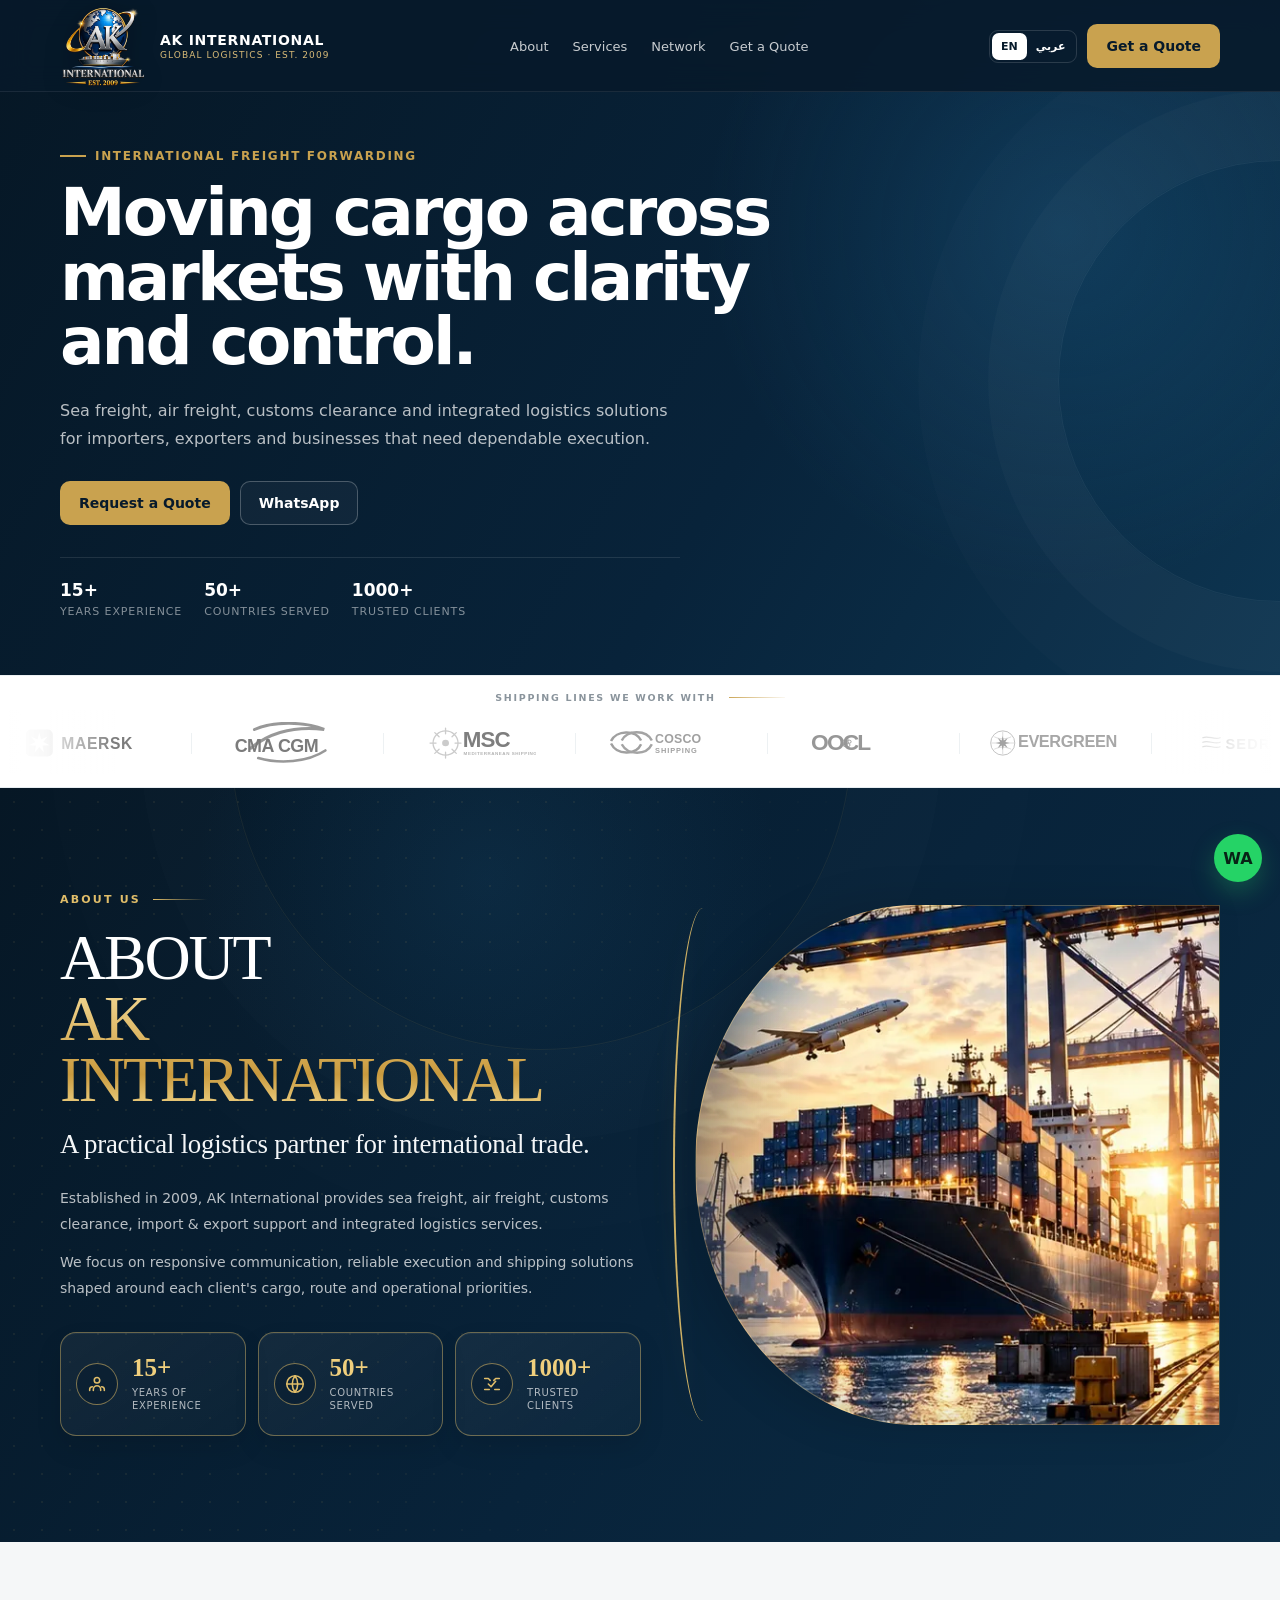
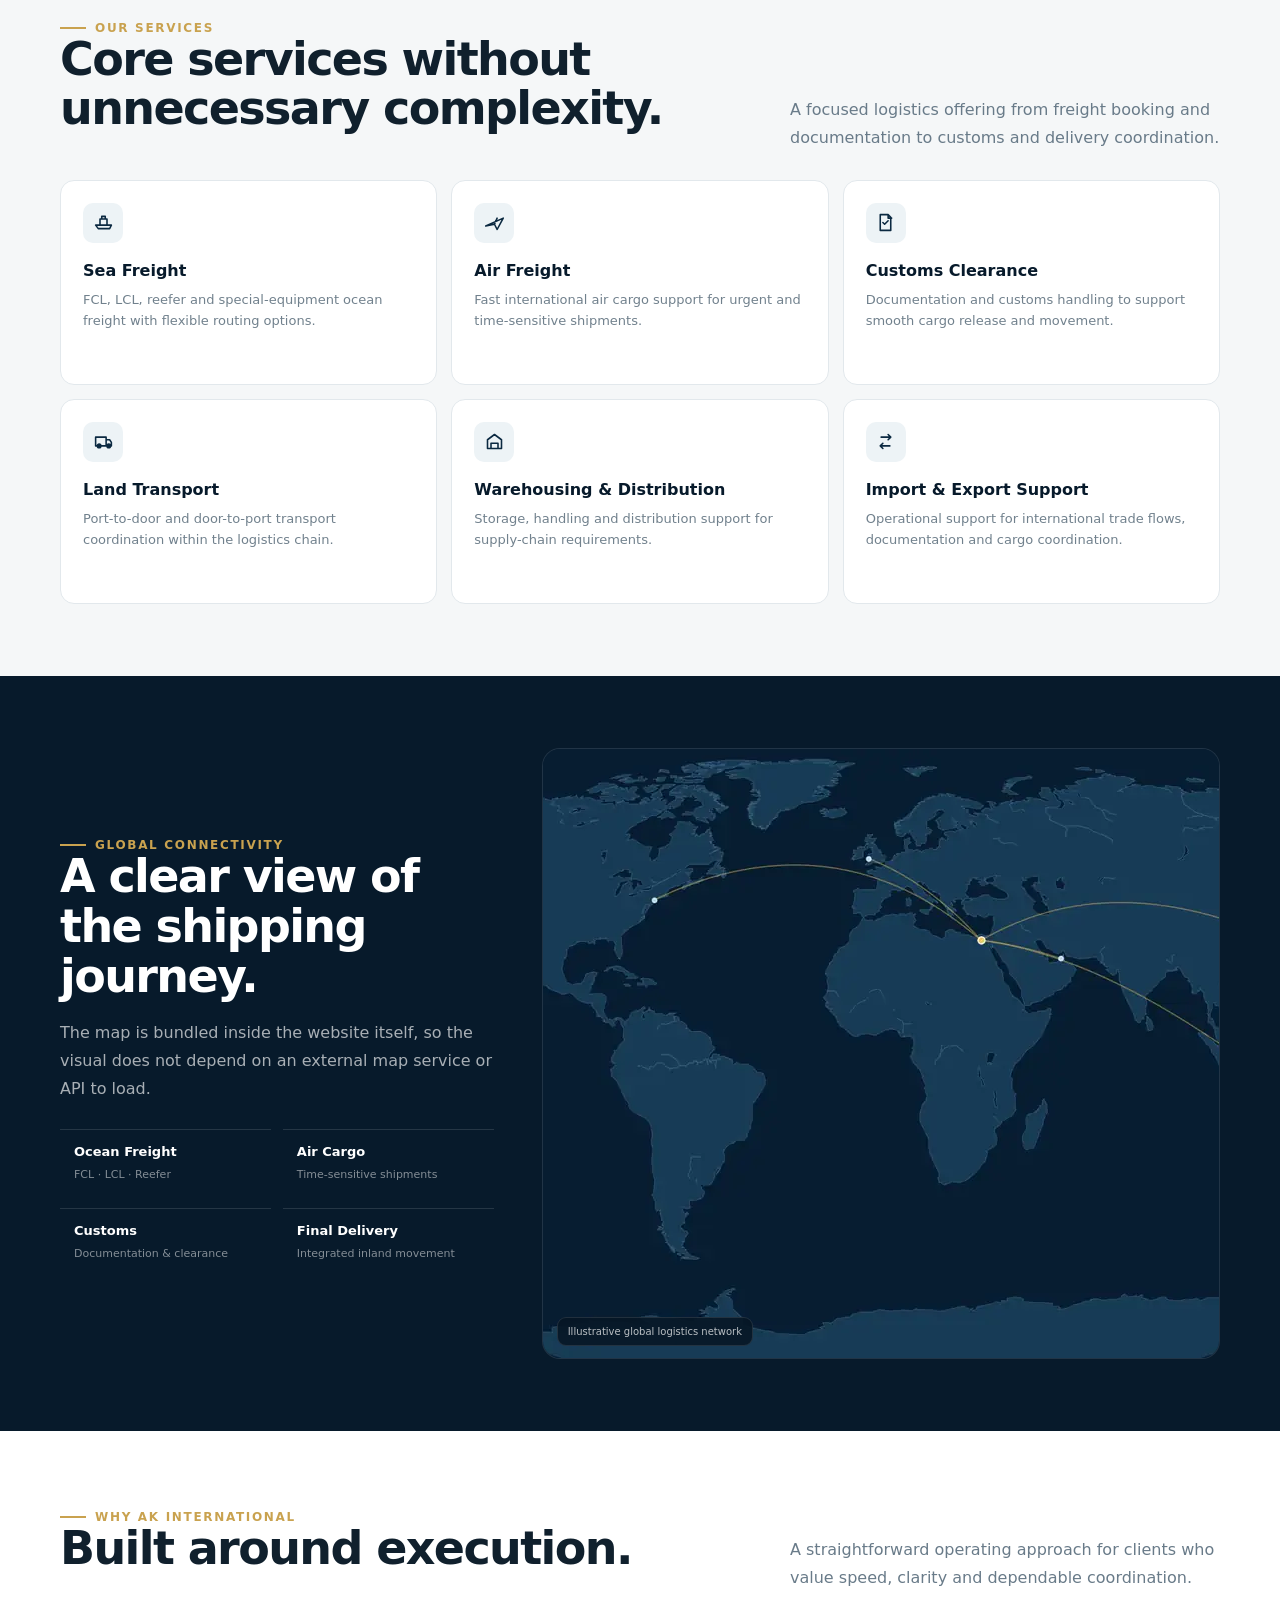
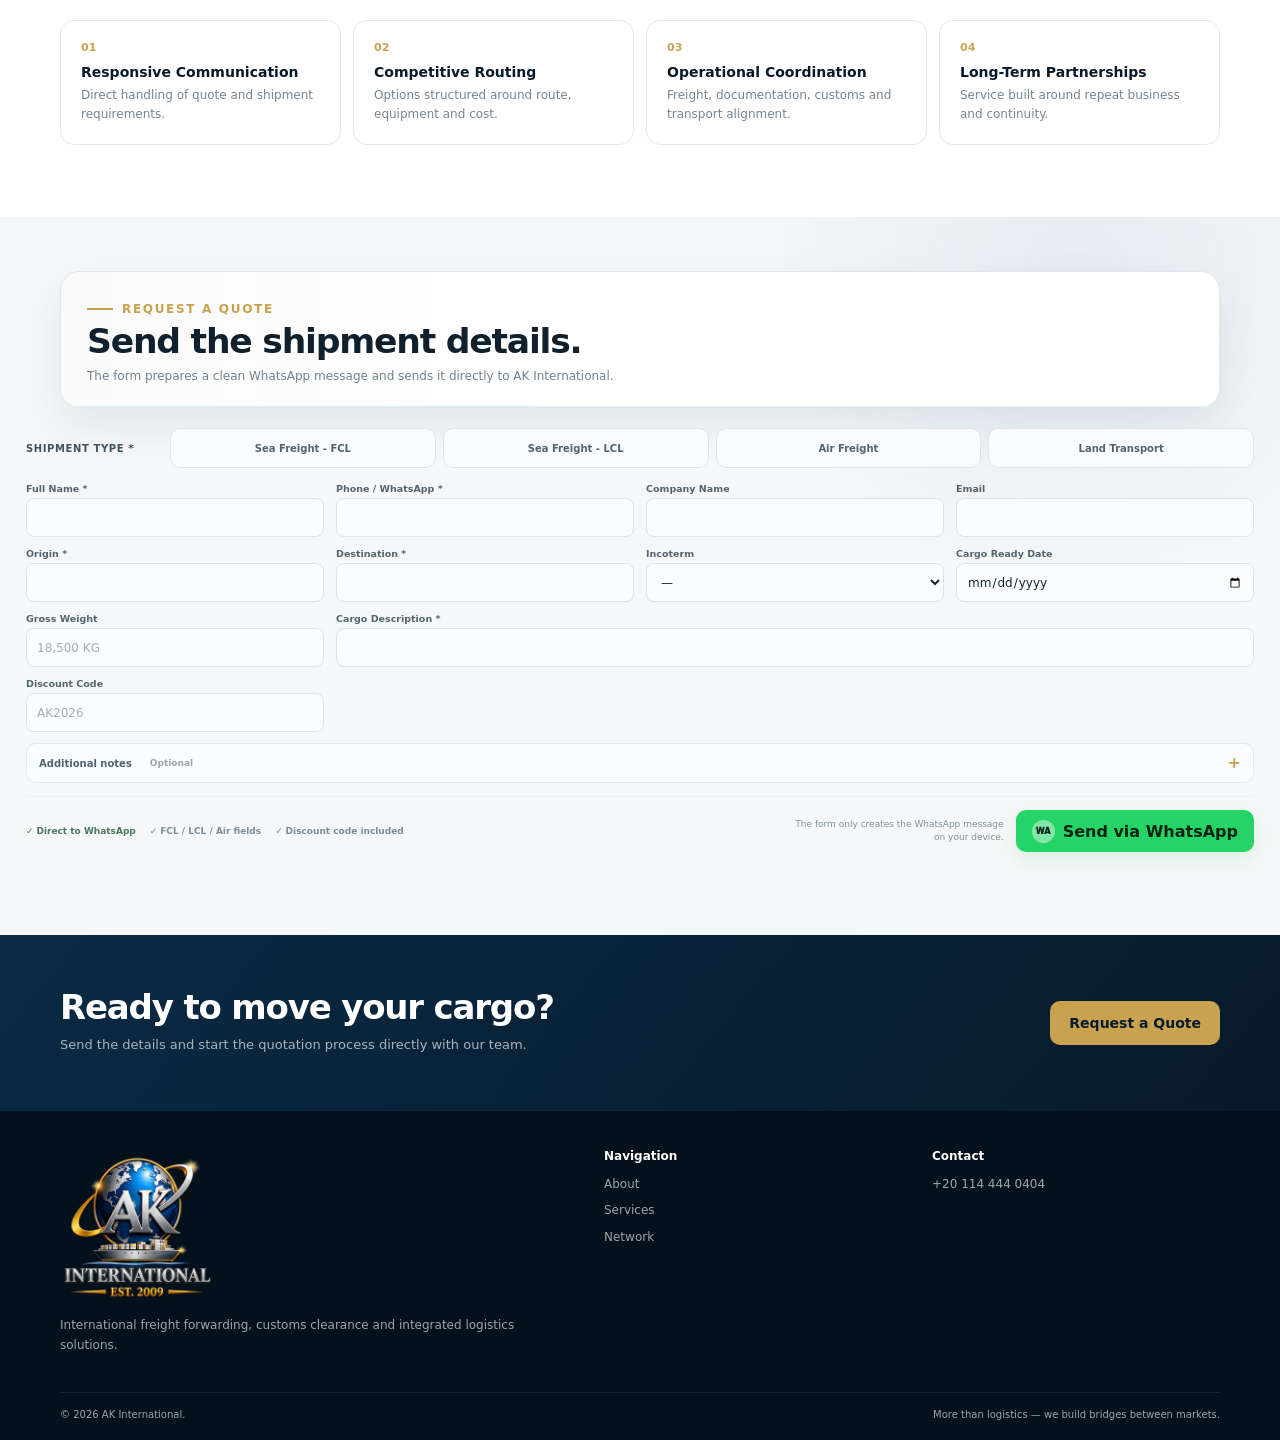
==== index.html @ 326590eb "Add files via upload" ====
<!doctype html>
<html lang="en" dir="ltr">
<head>
<meta charset="utf-8">
<meta name="viewport" content="width=device-width, initial-scale=1">
<meta name="theme-color" content="#071a2b">
<meta name="description" content="AK International — international freight forwarding, customs clearance and integrated logistics solutions.">
<link rel="icon" href="./assets/ak-logo.webp" type="image/webp">
<title>AK International | Freight & Logistics</title>
<style>
:root{
  --ink:#10202d;
  --navy:#071a2b;
  --navy2:#0b2941;
  --navy3:#103b59;
  --gold:#c9a24f;
  --gold2:#e0bd69;
  --paper:#f5f7f8;
  --line:#e2e8ec;
  --muted:#697b89;
  --white:#fff;
  --green:#25d366;
  --radius:16px;
  --max:1160px;
}
*{box-sizing:border-box}
html{scroll-behavior:smooth}
body{
  margin:0;color:var(--ink);background:#fff;
  font-family:Inter,ui-sans-serif,system-ui,-apple-system,BlinkMacSystemFont,"Segoe UI",Arial,sans-serif;
  -webkit-font-smoothing:antialiased;overflow-x:hidden
}
html[lang="ar"] body{
  font-family:"Segoe UI",Tahoma,Arial,sans-serif;
}
a{text-decoration:none;color:inherit}
button,input,select,textarea{font:inherit}
img{display:block;max-width:100%}
.container{width:min(var(--max),calc(100% - 40px));margin-inline:auto}
.section{padding:72px 0}
.kicker{
  display:inline-flex;align-items:center;gap:9px;
  font-size:12px;font-weight:800;letter-spacing:.14em;text-transform:uppercase;color:var(--gold)
}
.kicker:before{content:"";width:26px;height:2px;background:var(--gold)}
html[dir="rtl"] .kicker{letter-spacing:0}
h1,h2,h3,p{margin-top:0}
h1{
  font-size:clamp(42px,5.2vw,66px);line-height:.98;letter-spacing:-.045em;margin-bottom:22px
}
h2{
  font-size:clamp(30px,3.6vw,46px);line-height:1.08;letter-spacing:-.035em;margin-bottom:18px
}
html[dir="rtl"] h1,html[dir="rtl"] h2{letter-spacing:0;line-height:1.22}
p{line-height:1.75}
.muted{color:var(--muted)}
.btn{
  min-height:44px;padding:0 18px;border-radius:10px;border:1px solid transparent;
  display:inline-flex;align-items:center;justify-content:center;gap:9px;
  font-weight:800;font-size:14px;transition:.2s ease
}
.btn:hover{transform:translateY(-1px)}
.btn-gold{background:var(--gold);color:var(--navy)}
.btn-gold:hover{background:var(--gold2)}
.btn-ghost{border-color:rgba(255,255,255,.24);color:#fff;background:rgba(255,255,255,.04)}
.btn-ghost:hover{background:rgba(255,255,255,.08)}
.small-link{font-size:13px;font-weight:800;color:var(--navy2)}
header{
  height:92px;position:fixed;inset:0 0 auto;z-index:1000;
  background:rgba(7,26,43,.88);backdrop-filter:blur(14px);
  border-bottom:1px solid rgba(255,255,255,.08)
}
.nav{height:92px;display:flex;align-items:center;justify-content:space-between;gap:26px}
.brand{display:flex;align-items:center;gap:14px;color:#fff;min-width:max-content}
.brand img{width:86px;height:86px;max-height:86px;border-radius:0;object-fit:contain;border:0;display:block;filter:drop-shadow(0 4px 12px rgba(0,0,0,.20))}
.brand-copy strong{display:block;font-size:14px;letter-spacing:.05em}
.brand-copy span{display:block;color:#d9bc78;font-size:9px;letter-spacing:.12em;margin-top:2px}
.links{display:flex;align-items:center;gap:24px;color:rgba(255,255,255,.78);font-size:13px}
.links a:hover{color:#fff}
.actions{display:flex;align-items:center;gap:10px}
.lang{
  display:flex;border:1px solid rgba(255,255,255,.14);border-radius:9px;padding:2px
}
.lang button{
  border:0;background:transparent;color:#fff;padding:7px 9px;border-radius:7px;
  font-weight:800;font-size:11px;cursor:pointer
}
.lang button.active{background:#fff;color:var(--navy)}
.menu{display:none;border:0;background:transparent;color:#fff;font-size:22px}
.hero{
  background:
    radial-gradient(circle at 83% 34%,rgba(34,115,165,.26),transparent 31%),
    linear-gradient(120deg,#061725 0%,#08233a 60%,#0d3551 100%);
  color:#fff;padding:142px 0 56px;min-height:650px;display:flex;align-items:center;
  position:relative;overflow:hidden
}
.hero:after{
  content:"";position:absolute;width:440px;height:440px;border-radius:50%;
  right:-220px;top:160px;border:1px solid rgba(255,255,255,.06);
  box-shadow:0 0 0 70px rgba(255,255,255,.018),0 0 0 140px rgba(255,255,255,.012)
}
html[dir="rtl"] .hero:after{right:auto;left:-220px}
.hero-grid{position:relative;z-index:2;display:block}.hero-grid>div:first-child{max-width:760px}
.hero .kicker{margin-bottom:18px}
.hero p{font-size:16px;color:rgba(255,255,255,.72);max-width:620px;margin-bottom:28px}
.hero-buttons{display:flex;gap:10px;flex-wrap:wrap}
.hero-meta{
  display:flex;gap:22px;flex-wrap:wrap;margin-top:32px;padding-top:22px;
  border-top:1px solid rgba(255,255,255,.1);max-width:620px
}
.hero-meta div{min-width:120px}
.hero-meta strong{display:block;font-size:17px;color:#fff}
.hero-meta span{font-size:11px;color:rgba(255,255,255,.5);text-transform:uppercase;letter-spacing:.08em}
html[dir="rtl"] .hero-meta span{letter-spacing:0}
.partner-strip{
  position:relative;
  background:#fff;
  border-top:1px solid #edf1f3;
  border-bottom:1px solid #e7edf1;
  overflow:hidden;
  padding:17px 0 13px;
}
.carrier-heading{
  display:flex;
  align-items:center;
  justify-content:center;
  gap:13px;
  margin-bottom:7px;
}
.carrier-kicker{
  flex:0 0 auto;
  font-size:9.5px;
  line-height:1;
  color:#8a949c;
  letter-spacing:.18em;
  font-weight:900;
  text-transform:uppercase;
  white-space:nowrap;
}
html[dir="rtl"] .carrier-kicker{letter-spacing:0}
.carrier-rule{
  width:56px;
  height:1px;
  background:linear-gradient(90deg,rgba(201,162,79,.95),rgba(201,162,79,.08));
}
html[dir="rtl"] .carrier-rule{
  background:linear-gradient(270deg,rgba(201,162,79,.95),rgba(201,162,79,.08));
}

.carrier-marquee{
  position:relative;
  overflow:hidden;
  padding:6px 0 4px;
}
.carrier-marquee:before,
.carrier-marquee:after{
  content:"";
  position:absolute;
  z-index:5;
  top:0;
  bottom:0;
  width:min(10vw,115px);
  pointer-events:none;
}
.carrier-marquee:before{
  left:0;
  background:linear-gradient(90deg,#fff 8%,rgba(255,255,255,.86) 40%,rgba(255,255,255,0));
}
.carrier-marquee:after{
  right:0;
  background:linear-gradient(270deg,#fff 8%,rgba(255,255,255,.86) 40%,rgba(255,255,255,0));
}
.carrier-track{
  width:max-content;
  display:flex;
  align-items:center;
  will-change:transform;
  animation:carrier-scroll 36s linear infinite;
}
html[dir="rtl"] .carrier-track{
  animation-name:carrier-scroll-rtl;
}
.carrier-marquee:hover .carrier-track{
  animation-play-state:paused;
}
.carrier-group{
  display:flex;
  align-items:center;
  gap:38px;
  padding-inline:19px;
}
.carrier-logo{
  width:154px;
  height:54px;
  flex:0 0 154px;
  display:flex;
  align-items:center;
  justify-content:center;
  position:relative;
}
.carrier-logo:after{
  content:"";
  position:absolute;
  inset-inline-end:-19px;
  width:1px;
  height:21px;
  background:#edf1f3;
}
.carrier-logo img{
  display:block;
  width:auto;
  max-width:145px;
  max-height:38px;
  object-fit:contain;
  filter:grayscale(1) saturate(.2);
  opacity:.56;
  transition:filter .24s ease, opacity .24s ease, transform .24s ease;
}
.carrier-logo:hover img{
  filter:none;
  opacity:1;
  transform:translateY(-1px);
}

/* Optical size balancing by brand shape */
.carrier--cma img{max-height:43px;max-width:122px}
.carrier--msc img{max-height:41px;max-width:135px}
.carrier--cosco img{max-height:39px;max-width:142px}
.carrier--oocl img{max-height:35px;max-width:132px}
.carrier--evergreen img{max-height:36px;max-width:148px}
.carrier--pil img{max-height:39px;max-width:115px}
.carrier--bmc img{max-height:40px;max-width:138px}
.carrier--sedra img{max-height:34px;max-width:126px}

@keyframes carrier-scroll{
  to{transform:translate3d(-50%,0,0)}
}
@keyframes carrier-scroll-rtl{
  to{transform:translate3d(50%,0,0)}
}

@media (hover:none){
  .carrier-logo img{
    filter:grayscale(.2) saturate(.75);
    opacity:.82;
  }
}
@media(max-width:650px){
  .partner-strip{padding:14px 0 10px}
  .carrier-heading{margin-bottom:5px}
  .carrier-kicker{font-size:8.5px}
  .carrier-rule{width:34px}
  .carrier-group{gap:24px;padding-inline:12px}
  .carrier-logo{
    width:126px;
    flex-basis:126px;
    height:48px;
  }
  .carrier-logo:after{inset-inline-end:-12px;height:18px}
  .carrier-logo img{max-width:116px;max-height:32px}
  .carrier--cma img{max-height:37px;max-width:104px}
  .carrier--pil img{max-width:92px}
}
@media(prefers-reduced-motion:reduce){
  .carrier-track{animation-duration:90s}
}
.about-grid{display:grid;grid-template-columns:.92fr 1.08fr;gap:64px;align-items:center}
.about-copy .kicker{margin-bottom:13px}
.about-copy p{margin-bottom:14px}
.stats{
  display:grid;grid-template-columns:repeat(3,1fr);margin-top:24px;
  border:1px solid var(--line);border-radius:14px;overflow:hidden
}
.stat{padding:18px;background:#fff;border-inline-end:1px solid var(--line)}
.stat:last-child{border-inline-end:0}
.stat b{display:block;font-size:22px;color:var(--navy);margin-bottom:4px}
.stat span{font-size:11px;color:#758591}
/* Premium ABOUT — selected concept 3 */
.about-premium{
  position:relative;
  background:
    radial-gradient(circle at 38% 12%,rgba(31,92,133,.20),transparent 28%),
    linear-gradient(125deg,#061725 0%,#08233a 56%,#0b2c45 100%);
  color:#fff;
  overflow:hidden;
}
.about-premium:before{
  content:"";
  position:absolute;
  inset:0;
  pointer-events:none;
  opacity:.18;
  background-image:
    radial-gradient(circle,rgba(224,189,105,.42) 1px,transparent 1.4px);
  background-size:28px 28px;
  mask-image:linear-gradient(110deg,black 0%,black 36%,transparent 58%);
}
.about-premium:after{
  content:"";
  position:absolute;
  width:620px;height:620px;
  left:18%;top:-360px;
  border:1px solid rgba(224,189,105,.08);
  border-radius:50%;
  box-shadow:0 0 0 90px rgba(255,255,255,.008),0 0 0 180px rgba(255,255,255,.005);
  pointer-events:none;
}
html[dir="rtl"] .about-premium:after{left:auto;right:18%}
.about-premium-grid{
  position:relative;z-index:2;
  display:grid;
  grid-template-columns:1.05fr .95fr;
  gap:54px;
  align-items:center;
  min-height:610px;
}
.about-premium-copy{padding:10px 0}
.about-label{
  display:flex;align-items:center;gap:12px;
  color:var(--gold2);
  font-size:11px;font-weight:900;
  letter-spacing:.20em;text-transform:uppercase;
  margin-bottom:22px;
}
.about-label:after{
  content:"";width:54px;height:1px;background:linear-gradient(90deg,var(--gold2),transparent);
}
html[dir="rtl"] .about-label{letter-spacing:0}
html[dir="rtl"] .about-label:after{
  background:linear-gradient(270deg,var(--gold2),transparent)
}
.about-brand-title{
  margin-bottom:15px;
  display:grid;
  gap:0;
  line-height:.95;
}
.about-word{
  font-family:Georgia,"Times New Roman",serif;
  font-size:clamp(42px,5vw,66px);
  letter-spacing:-.035em;
  color:#fff;
}
.about-company{
  font-family:Georgia,"Times New Roman",serif;
  font-size:clamp(42px,5vw,66px);
  letter-spacing:-.035em;
  background:linear-gradient(180deg,#f4d994 0%,#c99a3e 70%,#f1d68a 100%);
  -webkit-background-clip:text;background-clip:text;color:transparent;
}
html[dir="rtl"] .about-word,html[dir="rtl"] .about-company{letter-spacing:0}
.about-subtitle{
  font-size:clamp(20px,2.1vw,29px);
  font-family:Georgia,"Times New Roman",serif;
  font-weight:400;
  letter-spacing:-.01em;
  color:#f4f6f8;
  line-height:1.35;
  margin:0 0 24px;
  max-width:650px;
}
html[dir="rtl"] .about-subtitle{font-family:"Segoe UI",Tahoma,Arial,sans-serif;font-weight:500}
.about-text{
  color:rgba(255,255,255,.72);
  font-size:14px;
  line-height:1.85;
  max-width:660px;
  margin-bottom:12px;
}
.about-stats{
  display:grid;
  grid-template-columns:repeat(3,1fr);
  gap:12px;
  margin-top:30px;
}
.about-stat{
  display:grid;
  grid-template-columns:44px 1fr;
  align-items:center;
  gap:12px;
  min-height:104px;
  padding:16px 15px;
  border:1px solid rgba(224,189,105,.44);
  border-radius:16px;
  background:
    linear-gradient(145deg,rgba(255,255,255,.055),rgba(255,255,255,.018));
  box-shadow:inset 0 1px 0 rgba(255,255,255,.05),0 12px 26px rgba(0,0,0,.10);
}
.about-stat-icon{
  width:42px;height:42px;border-radius:50%;
  display:grid;place-items:center;
  border:1px solid rgba(224,189,105,.55);
  background:rgba(7,26,43,.42);
}
.about-stat-icon svg{
  width:22px;height:22px;
  fill:none;stroke:var(--gold2);stroke-width:1.7;
  stroke-linecap:round;stroke-linejoin:round
}
.about-stat b{
  display:block;
  color:#f0cf7d;
  font-family:Georgia,"Times New Roman",serif;
  font-size:25px;
  line-height:1;
  margin-bottom:6px;
}
.about-stat span{
  display:block;
  color:rgba(255,255,255,.68);
  font-size:10px;
  line-height:1.35;
  text-transform:uppercase;
  letter-spacing:.07em;
}
html[dir="rtl"] .about-stat span{letter-spacing:0;text-transform:none}
.about-premium-visual{
  position:relative;
  min-height:520px;
  align-self:stretch;
  display:flex;
  align-items:center;
}
.about-premium-visual:before{
  content:"";
  position:absolute;
  left:-22px;
  top:8%;
  bottom:8%;
  width:58px;
  border-left:2px solid rgba(224,189,105,.92);
  border-radius:50%;
  filter:drop-shadow(0 0 10px rgba(224,189,105,.24));
  z-index:3;
}
html[dir="rtl"] .about-premium-visual:before{
  left:auto;right:-22px;border-left:0;border-right:2px solid rgba(224,189,105,.92)
}
.about-photo-premium{
  width:100%;
  height:520px;
  border-radius:42% 0 0 42% / 50% 0 0 50%;
  background:
    linear-gradient(90deg,rgba(7,26,43,.22),rgba(7,26,43,0) 22%),
    url("./assets/about-logistics.webp") center 48%/cover no-repeat;
  box-shadow:
    -20px 0 44px rgba(0,0,0,.14),
    inset 18px 0 40px rgba(7,26,43,.18);
  border:1px solid rgba(224,189,105,.30);
}
html[dir="rtl"] .about-photo-premium{
  border-radius:0 42% 42% 0 / 0 50% 50% 0;
  background:
    linear-gradient(270deg,rgba(7,26,43,.22),rgba(7,26,43,0) 22%),
    url("./assets/about-logistics.webp") center 48%/cover no-repeat;
  box-shadow:
    20px 0 44px rgba(0,0,0,.14),
    inset -18px 0 40px rgba(7,26,43,.18);
}
@media(max-width:960px){
  .about-premium-grid{grid-template-columns:1fr;gap:30px;min-height:auto}
  .about-premium-visual{min-height:420px}
  .about-photo-premium{
    height:420px;
    border-radius:22px;
    background:
      linear-gradient(180deg,rgba(7,26,43,.06),rgba(7,26,43,.18)),
      url("./assets/about-logistics.webp") center 46%/cover no-repeat;
  }
  html[dir="rtl"] .about-photo-premium{
    border-radius:22px;
    background:
      linear-gradient(180deg,rgba(7,26,43,.06),rgba(7,26,43,.18)),
      url("./assets/about-logistics.webp") center 46%/cover no-repeat;
  }
  .about-premium-visual:before{display:none}
}
@media(max-width:650px){
  .about-premium{padding:58px 0}
  .about-stats{grid-template-columns:1fr}
  .about-stat{min-height:86px}
  .about-premium-visual{min-height:340px}
  .about-photo-premium{height:340px}
  .about-brand-title{line-height:1.02}
  .about-word,.about-company{font-size:42px}
}
.services{background:var(--paper)}
.section-head{
  display:flex;align-items:end;justify-content:space-between;gap:40px;margin-bottom:28px
}
.section-head>div{max-width:620px}.section-head p{max-width:430px;margin-bottom:0}
.cards{display:grid;grid-template-columns:repeat(3,1fr);gap:14px}
.card{
  background:#fff;border:1px solid var(--line);border-radius:14px;padding:22px;min-height:205px;
  transition:.22s ease
}
.card:hover{transform:translateY(-3px);border-color:#cbd8e1;box-shadow:0 14px 30px rgba(16,43,60,.07)}
.icon{
  width:40px;height:40px;border-radius:10px;background:#edf3f6;color:var(--navy2);
  display:grid;place-items:center;margin-bottom:18px
}
.icon svg{width:21px;height:21px;stroke:currentColor;fill:none;stroke-width:1.8;stroke-linecap:round;stroke-linejoin:round}
.card h3{font-size:16px;margin-bottom:9px;color:var(--navy)}
.card p{font-size:13px;line-height:1.65;color:#71818d;margin-bottom:0}
.network{
  background:var(--navy);color:#fff;overflow:hidden
}
.network-grid{display:grid;grid-template-columns:.78fr 1.22fr;gap:48px;align-items:center}
.network p{color:rgba(255,255,255,.65);margin-bottom:0}
.mapbox{
  position:relative;border:1px solid rgba(255,255,255,.1);border-radius:18px;overflow:hidden;
  background:#081d31
}
.mapbox img{width:100%;aspect-ratio:2.08/1;object-fit:cover}
.map-note{
  position:absolute;left:14px;bottom:12px;background:rgba(5,20,33,.82);
  border:1px solid rgba(255,255,255,.11);color:rgba(255,255,255,.72);
  padding:8px 10px;border-radius:9px;font-size:10px;backdrop-filter:blur(8px)
}
html[dir="rtl"] .map-note{left:auto;right:14px}
.network-points{display:grid;grid-template-columns:repeat(2,1fr);gap:12px;margin-top:26px}
.network-point{padding:14px;border-top:1px solid rgba(255,255,255,.12)}
.network-point b{font-size:13px;display:block;margin-bottom:4px}
.network-point span{font-size:11px;color:rgba(255,255,255,.5)}
.why-grid{display:grid;grid-template-columns:repeat(4,1fr);gap:12px}
.why{
  padding:20px;border:1px solid var(--line);border-radius:14px
}
.why span{display:block;font-size:11px;font-weight:900;color:var(--gold);margin-bottom:10px}
.why b{display:block;font-size:14px;color:var(--navy);margin-bottom:6px}
.why p{font-size:12px;line-height:1.6;color:#758591;margin:0}
.quote{background:var(--paper)}
.quote-shell{
  background:#fff;border:1px solid var(--line);border-radius:20px;overflow:hidden;
  display:grid;grid-template-columns:330px 1fr
}
.quote-aside{background:linear-gradient(160deg,#071a2b,#0b314d);color:#fff;padding:30px}
.quote-aside h2{font-size:30px;margin:12px 0}
.quote-aside p{font-size:13px;color:rgba(255,255,255,.64)}
.quote-mini{display:grid;gap:12px;margin-top:22px}
.quote-mini div{display:flex;gap:10px;font-size:12px;color:rgba(255,255,255,.74)}
.quote-mini i{width:20px;height:20px;border-radius:50%;background:rgba(201,162,79,.15);color:var(--gold2);display:grid;place-items:center;font-style:normal;flex:0 0 auto}
form{padding:30px}
.form-grid{display:grid;grid-template-columns:repeat(2,1fr);gap:14px}
.field{display:flex;flex-direction:column;gap:6px}
.field.full{grid-column:1/-1}
.field label{font-size:11px;font-weight:800;color:#405361}
.field input,.field select,.field textarea{
  width:100%;border:1px solid #dce4e9;background:#fbfcfd;border-radius:9px;
  padding:11px 12px;outline:0;color:#142632;transition:.18s
}
.field input:focus,.field select:focus,.field textarea:focus{background:#fff;border-color:#9eb6c6;box-shadow:0 0 0 3px rgba(23,93,135,.06)}
.field textarea{min-height:92px;resize:vertical}
.conditional{display:none}.conditional.show{display:flex}
.form-footer{display:flex;align-items:center;justify-content:space-between;gap:20px;margin-top:18px}
.wa{
  border:0;background:var(--green);color:#082316;font-weight:900;border-radius:10px;
  min-height:44px;padding:0 17px;cursor:pointer
}
.note{font-size:10px;color:#83919b;max-width:300px;line-height:1.5}
.status{font-size:11px;color:#b24b4b;margin-top:10px}
/* Compact premium REQUEST A QUOTE — V2.7 */
.quote-compact{
  background:
    radial-gradient(circle at 84% 8%,rgba(22,101,145,.08),transparent 25%),
    var(--paper);
  padding:54px 0;
}
.quote-console{
  background:#fff;
  border:1px solid #dfe7ec;
  border-radius:20px;
  box-shadow:0 18px 44px rgba(15,45,63,.08);
  overflow:hidden;
}
.quote-console-head{
  padding:23px 26px 20px;
  display:block;
  border-bottom:1px solid #e7edf1;
  background:
    linear-gradient(90deg,rgba(7,26,43,.018),transparent 45%),
    #fff;
}
.quote-console-head .kicker{margin-bottom:7px}
.quote-console-head h2{
  font-size:clamp(25px,2.7vw,36px);
  margin:0 0 7px;
}
.quote-console-head p{
  margin:0;
  color:#72828e;
  font-size:12px;
  line-height:1.6;
  max-width:610px;
}
.quote-form-compact{padding:20px 26px 22px}
.mode-block{
  display:grid;
  grid-template-columns:130px 1fr;
  align-items:center;
  gap:14px;
  margin-bottom:15px;
}
.mode-label{
  font-size:10px;
  font-weight:900;
  color:#405361;
  text-transform:uppercase;
  letter-spacing:.06em;
}
html[dir="rtl"] .mode-label{letter-spacing:0}
.shipment-modes{
  display:grid;
  grid-template-columns:repeat(4,1fr);
  gap:7px;
}
.mode-option{position:relative;cursor:pointer}
.mode-option input{
  position:absolute;
  opacity:0;
  inset:auto;
  pointer-events:none;
}
.mode-option span{
  min-height:40px;
  padding:0 10px;
  border:1px solid #dfe6eb;
  border-radius:10px;
  background:#f9fbfc;
  color:#526470;
  display:flex;
  align-items:center;
  justify-content:center;
  text-align:center;
  font-size:10px;
  font-weight:900;
  transition:.18s ease;
}
.mode-option:hover span{
  border-color:#b8c9d4;
  background:#fff;
}
.mode-option input:checked + span{
  color:#fff;
  background:linear-gradient(135deg,#0b2c45,#103d5d);
  border-color:#103d5d;
  box-shadow:0 7px 18px rgba(7,42,66,.14),inset 0 0 0 1px rgba(224,189,105,.22);
}
.mode-option input:focus-visible + span{
  outline:3px solid rgba(45,157,210,.14);
}
.compact-grid{
  display:grid;
  grid-template-columns:repeat(4,minmax(0,1fr));
  gap:11px 12px;
}
.compact-field{gap:4px}
.compact-field label{
  font-size:9.5px;
  color:#536571;
}
.compact-field input,
.compact-field select{
  min-height:39px;
  padding:8px 10px;
  border-radius:8px;
  font-size:12px;
}
.compact-field input::placeholder{color:#a4afb6}
.cargo-field{grid-column:span 3}
.conditional{display:none}
.conditional.show{display:flex}
.quote-more{
  margin-top:11px;
  border:1px solid #e4eaee;
  border-radius:10px;
  background:#fbfcfd;
}
.quote-more summary{
  list-style:none;
  min-height:38px;
  padding:0 12px;
  cursor:pointer;
  display:flex;
  align-items:center;
  justify-content:space-between;
  gap:14px;
  color:#4f626f;
  font-size:10px;
  font-weight:800;
}
.quote-more summary::-webkit-details-marker{display:none}
.quote-more summary:after{
  content:"+";
  margin-inline-start:auto;
  color:var(--gold);
  font-size:16px;
  line-height:1;
}
.quote-more[open] summary:after{content:"−"}
.quote-more summary small{
  color:#9aa5ad;
  font-size:9px;
  font-weight:700;
  margin-inline-start:4px;
}
.quote-notes{
  border-top:1px solid #e7edf0;
  padding:11px 12px 12px;
}
.quote-notes textarea{
  min-height:70px;
  max-height:130px;
  padding:9px 10px;
  border-radius:8px;
  font-size:12px;
}
.quote-actionbar{
  margin-top:13px;
  padding-top:13px;
  border-top:1px solid #edf1f3;
  display:flex;
  align-items:center;
  justify-content:space-between;
  gap:18px;
}
.quote-action-hints{
  display:flex;
  align-items:center;
  gap:14px;
  flex-wrap:wrap;
  color:#7d8d98;
}
.quote-action-hints span{font-size:9px}
.quote-action-hints span:first-child{color:#4c7860}
.quote-action-hints b{font-weight:700}
.quote-action-right{
  display:flex;
  align-items:center;
  justify-content:flex-end;
  gap:12px;
}
.quote-action-right .note{
  max-width:220px;
  text-align:end;
  font-size:9px;
}
.wa-premium{
  min-height:42px;
  padding:0 16px;
  display:flex;
  align-items:center;
  gap:8px;
  border-radius:10px;
  box-shadow:0 8px 20px rgba(37,211,102,.13);
}
.wa-mark{
  width:23px;height:23px;
  display:grid;place-items:center;
  border-radius:50%;
  background:rgba(255,255,255,.42);
  font-size:8px;
  font-weight:1000;
}
.quote-form-compact .status{
  margin-top:7px;
  min-height:0;
}
@media(max-width:1050px){
  .compact-grid{grid-template-columns:repeat(2,minmax(0,1fr))}
  .cargo-field{grid-column:span 1}
  .mode-block{grid-template-columns:1fr}
}
@media(max-width:650px){
  .quote-compact{padding:42px 0}
  .quote-console{border-radius:16px}
  .quote-console-head{padding:20px 18px 16px}
  .quote-form-compact{padding:16px 18px 18px}
  .shipment-modes{grid-template-columns:repeat(2,1fr)}
  .compact-grid{grid-template-columns:1fr}
  .cargo-field{grid-column:auto}
  .quote-actionbar{align-items:stretch;flex-direction:column}
  .quote-action-hints{gap:8px 12px}
  .quote-action-right{align-items:stretch;flex-direction:column}
  .quote-action-right .note{text-align:start;max-width:none}
  .wa-premium{justify-content:center;width:100%}
}
.cta{
  background:linear-gradient(130deg,#0a2a43,#071a2b);color:#fff;padding:54px 0
}
.cta-row{display:flex;justify-content:space-between;align-items:center;gap:30px}
.cta h2{font-size:34px;margin-bottom:8px}.cta p{font-size:13px;color:rgba(255,255,255,.65);margin:0}
footer{background:#04111c;color:rgba(255,255,255,.62);padding:38px 0 20px}
.footer-grid{display:grid;grid-template-columns:1.4fr .8fr .8fr;gap:40px}
.fbrand{display:flex;align-items:center;color:#fff;margin-bottom:12px;line-height:0}
.fbrand img{width:154px;height:154px;max-height:154px;border-radius:0;object-fit:contain;display:block}
footer p,footer a{font-size:12px;line-height:1.7}
footer h4{font-size:12px;color:#fff;margin:0 0 11px}
footer a{display:block;margin:6px 0}
.copy{border-top:1px solid rgba(255,255,255,.08);padding-top:16px;margin-top:24px;font-size:10px;display:flex;justify-content:space-between;gap:20px;flex-wrap:wrap}
.wa-float{
  position:fixed;right:18px;bottom:18px;z-index:900;width:48px;height:48px;border-radius:50%;
  display:grid;place-items:center;background:var(--green);color:#082316;font-weight:900;
  box-shadow:0 10px 24px rgba(37,211,102,.26)
}
html[dir="rtl"] .wa-float{right:auto;left:18px}
.mobile-panel{
  display:none;position:fixed;top:92px;left:14px;right:14px;background:#0a263d;
  border:1px solid rgba(255,255,255,.1);border-radius:12px;padding:8px;z-index:999;
  box-shadow:0 18px 45px rgba(0,0,0,.22)
}
.mobile-panel.open{display:grid}
.mobile-panel a{color:#fff;padding:11px 12px;border-radius:8px;font-size:13px}
@media(max-width:960px){
  .links{display:none}.menu{display:block}
  .about-grid,.network-grid,.quote-shell{grid-template-columns:1fr}
  .hero{min-height:auto}
  .cards{grid-template-columns:repeat(2,1fr)}
  .why-grid{grid-template-columns:repeat(2,1fr)}
  .quote-aside{padding:28px}
}
@media(max-width:650px){
  .container{width:min(var(--max),calc(100% - 24px))}
  .section{padding:56px 0}
  header,.nav{height:76px}.mobile-panel{top:76px}
  .brand img{width:68px;height:68px;max-height:68px}.actions>.btn{display:none}
  .hero{padding:118px 0 44px}
  h1{font-size:42px}.hero p{font-size:14px}
  .hero-meta{gap:16px}.hero-meta div{min-width:100px}
  .section-head{display:block}.section-head p{margin-top:10px}
  .cards,.why-grid,.form-grid,.network-points{grid-template-columns:1fr}
  .about-photo-panel{height:330px}
  .stats{grid-template-columns:1fr}
  .stat{border-inline-end:0;border-bottom:1px solid var(--line)}
  .stat:last-child{border-bottom:0}
  form{padding:22px}.quote-aside{padding:24px}
  .field.full{grid-column:auto}
  .form-footer,.cta-row{align-items:flex-start;flex-direction:column}
  .footer-grid{grid-template-columns:1fr}
}

@media(max-width:650px){
  .brand{gap:9px}
  .brand-copy strong{font-size:11px}
  .brand-copy span{font-size:7px;margin-top:3px;letter-spacing:.08em}
}

</style>
</head>
<body>
<!-- AK International V2.13 Production: external optimized assets, relative paths, no Base64 images. -->
<header>
  <div class="container nav">
    <a class="brand" href="#home" aria-label="AK International home">
      <img src="./assets/ak-logo.webp" alt="AK International" width="640" height="640" decoding="async" fetchpriority="high">
      <span class="brand-copy">
        <strong>AK INTERNATIONAL</strong>
        <span>GLOBAL LOGISTICS · EST. 2009</span>
      </span>
    </a>
    <nav class="links">
      <a href="#about" data-t="navAbout">About</a>
      <a href="#services" data-t="navServices">Services</a>
      <a href="#network" data-t="navNetwork">Network</a>
      <a href="#quote" data-t="navQuote">Get a Quote</a>
    </nav>
    <div class="actions">
      <div class="lang">
        <button class="active" data-lang="en">EN</button>
        <button data-lang="ar">عربي</button>
      </div>
      <a href="#quote" class="btn btn-gold" data-t="quoteBtn">Get a Quote</a>
      <button class="menu" id="menuBtn" aria-label="Menu">☰</button>
    </div>
  </div>
</header>
<div class="mobile-panel" id="mobilePanel">
  <a href="#about" data-t="navAbout">About</a>
  <a href="#services" data-t="navServices">Services</a>
  <a href="#network" data-t="navNetwork">Network</a>
  <a href="#quote" data-t="navQuote">Get a Quote</a>
</div>
<main>
<section class="hero" id="home">
  <div class="container hero-grid">
    <div>
      <div class="kicker" data-t="heroKicker">INTERNATIONAL FREIGHT FORWARDING</div>
      <h1 data-t="heroTitle">Moving cargo across markets with clarity and control.</h1>
      <p data-t="heroText">Sea freight, air freight, customs clearance and integrated logistics solutions for importers, exporters and businesses that need dependable execution.</p>
      <div class="hero-buttons">
        <a href="#quote" class="btn btn-gold" data-t="requestQuote">Request a Quote</a>
        <a href="https://wa.me/201144440404" target="_blank" rel="noopener" class="btn btn-ghost" data-t="whatsapp">WhatsApp</a>
      </div>
      <div class="hero-meta">
        <div><strong>15+</strong><span data-t="years">Years Experience</span></div>
        <div><strong>50+</strong><span data-t="countries">Countries Served</span></div>
        <div><strong>1000+</strong><span data-t="clients">Trusted Clients</span></div>
      </div>
    </div>
</div>
</section>
<section class="partner-strip" aria-label="Shipping lines">
  <div class="container carrier-heading">
    <span class="carrier-kicker" data-t="linesTitle">SHIPPING LINES WE WORK WITH</span>
    <span class="carrier-rule" aria-hidden="true"></span>
  </div>

  <div class="carrier-marquee" aria-label="Shipping carrier logos">
    <div class="carrier-track">
      <div class="carrier-group"><div class="carrier-logo carrier--maersk"><img src="./assets/logos/maersk.svg" alt="MAERSK" loading="lazy" decoding="async"></div><div class="carrier-logo carrier--cma"><img src="./assets/logos/cma-cgm.svg" alt="CMA CGM" loading="lazy" decoding="async"></div><div class="carrier-logo carrier--msc"><img src="./assets/logos/msc.svg" alt="MSC" loading="lazy" decoding="async"></div><div class="carrier-logo carrier--cosco"><img src="./assets/logos/cosco.svg" alt="COSCO SHIPPING" loading="lazy" decoding="async"></div><div class="carrier-logo carrier--oocl"><img src="./assets/logos/oocl.svg" alt="OOCL" loading="lazy" decoding="async"></div><div class="carrier-logo carrier--evergreen"><img src="./assets/logos/evergreen.svg" alt="EVERGREEN" loading="lazy" decoding="async"></div><div class="carrier-logo carrier--sedra"><img src="./assets/logos/sedra.svg" alt="SEDRA" loading="lazy" decoding="async"></div><div class="carrier-logo carrier--bmc"><img src="./assets/logos/bmc-lines.svg" alt="BMC LINES" loading="lazy" decoding="async"></div><div class="carrier-logo carrier--pil"><img src="./assets/logos/pil.svg" alt="PIL" loading="lazy" decoding="async"></div></div>
      <div class="carrier-group" aria-hidden="true"><div class="carrier-logo carrier--maersk"><img src="./assets/logos/maersk.svg" alt="MAERSK" loading="lazy" decoding="async"></div><div class="carrier-logo carrier--cma"><img src="./assets/logos/cma-cgm.svg" alt="CMA CGM" loading="lazy" decoding="async"></div><div class="carrier-logo carrier--msc"><img src="./assets/logos/msc.svg" alt="MSC" loading="lazy" decoding="async"></div><div class="carrier-logo carrier--cosco"><img src="./assets/logos/cosco.svg" alt="COSCO SHIPPING" loading="lazy" decoding="async"></div><div class="carrier-logo carrier--oocl"><img src="./assets/logos/oocl.svg" alt="OOCL" loading="lazy" decoding="async"></div><div class="carrier-logo carrier--evergreen"><img src="./assets/logos/evergreen.svg" alt="EVERGREEN" loading="lazy" decoding="async"></div><div class="carrier-logo carrier--sedra"><img src="./assets/logos/sedra.svg" alt="SEDRA" loading="lazy" decoding="async"></div><div class="carrier-logo carrier--bmc"><img src="./assets/logos/bmc-lines.svg" alt="BMC LINES" loading="lazy" decoding="async"></div><div class="carrier-logo carrier--pil"><img src="./assets/logos/pil.svg" alt="PIL" loading="lazy" decoding="async"></div></div>
    </div>
  </div>
</section>
<section class="section about-premium" id="about">
  <div class="container about-premium-grid">
    <div class="about-premium-copy">
      <div class="about-label" data-t="aboutKicker">ABOUT AK INTERNATIONAL</div>
      <div class="about-brand-title">
        <span class="about-word" data-t="aboutWord">ABOUT</span>
        <span class="about-company">AK INTERNATIONAL</span>
      </div>
      <h2 class="about-subtitle" data-t="aboutTitle">A practical logistics partner for international trade.</h2>
      <p class="about-text" data-t="about1">
        Established in 2009, AK International provides sea freight, air freight, customs clearance, import & export support and integrated logistics services.
      </p>
      <p class="about-text" data-t="about2">
        We focus on responsive communication, reliable execution and shipping solutions shaped around each client's cargo, route and operational priorities.
      </p>
      <div class="about-stats">
        <div class="about-stat">
          <div class="about-stat-icon">
            <svg viewBox="0 0 24 24" aria-hidden="true">
              <path d="M8 19v-1a4 4 0 0 1 8 0v1M12 11a3 3 0 1 0 0-6 3 3 0 0 0 0 6M4 19v-1a3 3 0 0 1 3-3M17 15a3 3 0 0 1 3 3v1"/>
            </svg>
          </div>
          <div>
            <b>15+</b>
            <span data-t="s1">Years of experience</span>
          </div>
        </div>
        <div class="about-stat">
          <div class="about-stat-icon">
            <svg viewBox="0 0 24 24" aria-hidden="true">
              <circle cx="12" cy="12" r="9"/>
              <path d="M3 12h18M12 3a15 15 0 0 1 0 18M12 3a15 15 0 0 0 0 18"/>
            </svg>
          </div>
          <div>
            <b>50+</b>
            <span data-t="s2">Countries served</span>
          </div>
        </div>
        <div class="about-stat">
          <div class="about-stat-icon">
            <svg viewBox="0 0 24 24" aria-hidden="true">
              <path d="M8 12l3 3 5-6M4 6h4l2 2M20 6h-4l-2 2M4 18h5M20 18h-5"/>
            </svg>
          </div>
          <div>
            <b>1000+</b>
            <span data-t="s3">Trusted clients</span>
          </div>
        </div>
      </div>
    </div>
    <div class="about-premium-visual" aria-label="Global shipping and port operations">
      <div class="about-photo-premium"></div>
    </div>
  </div>
</section>
<section class="section services" id="services">
  <div class="container">
    <div class="section-head">
      <div>
        <div class="kicker" data-t="servicesKicker">OUR SERVICES</div>
        <h2 data-t="servicesTitle">Core services without unnecessary complexity.</h2>
      </div>
      <p class="muted" data-t="servicesText">A focused logistics offering from freight booking and documentation to customs and delivery coordination.</p>
    </div>
    <div class="cards">
      <article class="card">
        <div class="icon"><svg viewBox="0 0 24 24"><path d="M3 15h18l-2 4H6zM8 15V8h8v7M10 8V5h4v3"/></svg></div>
        <h3 data-t="sea">Sea Freight</h3><p data-t="seaText">FCL, LCL, reefer and special-equipment ocean freight with flexible routing options.</p>
      </article>
      <article class="card">
        <div class="icon"><svg viewBox="0 0 24 24"><path d="M2 16l20-9-7 13-3-6zM12 14l3-7"/></svg></div>
        <h3 data-t="air">Air Freight</h3><p data-t="airText">Fast international air cargo support for urgent and time-sensitive shipments.</p>
      </article>
      <article class="card">
        <div class="icon"><svg viewBox="0 0 24 24"><path d="M6 3h9l3 3v15H6zM15 3v4h4M9 12l2 2 4-4"/></svg></div>
        <h3 data-t="customs">Customs Clearance</h3><p data-t="customsText">Documentation and customs handling to support smooth cargo release and movement.</p>
      </article>
      <article class="card">
        <div class="icon"><svg viewBox="0 0 24 24"><path d="M3 7h12v10H3zM15 10h4l2 3v4h-6zM7 19a2 2 0 1 0 0-4 2 2 0 0 0 0 4zM18 19a2 2 0 1 0 0-4 2 2 0 0 0 0 4z"/></svg></div>
        <h3 data-t="land">Land Transport</h3><p data-t="landText">Port-to-door and door-to-port transport coordination within the logistics chain.</p>
      </article>
      <article class="card">
        <div class="icon"><svg viewBox="0 0 24 24"><path d="M4 10l8-6 8 6v10H4zM8 20v-6h8v6"/></svg></div>
        <h3 data-t="warehouse">Warehousing & Distribution</h3><p data-t="warehouseText">Storage, handling and distribution support for supply-chain requirements.</p>
      </article>
      <article class="card">
        <div class="icon"><svg viewBox="0 0 24 24"><path d="M7 7h11M15 4l3 3-3 3M17 17H6M9 14l-3 3 3 3"/></svg></div>
        <h3 data-t="trade">Import & Export Support</h3><p data-t="tradeText">Operational support for international trade flows, documentation and cargo coordination.</p>
      </article>
    </div>
  </div>
</section>
<section class="section network" id="network">
  <div class="container network-grid">
    <div>
      <div class="kicker" data-t="networkKicker">GLOBAL CONNECTIVITY</div>
      <h2 data-t="networkTitle">A clear view of the shipping journey.</h2>
      <p data-t="networkText">The map is now bundled inside the website itself, so the visual does not depend on an external map service or API to load.</p>
      <div class="network-points">
        <div class="network-point"><b data-t="np1">Ocean Freight</b><span data-t="np1t">FCL · LCL · Reefer</span></div>
        <div class="network-point"><b data-t="np2">Air Cargo</b><span data-t="np2t">Time-sensitive shipments</span></div>
        <div class="network-point"><b data-t="np3">Customs</b><span data-t="np3t">Documentation & clearance</span></div>
        <div class="network-point"><b data-t="np4">Final Delivery</b><span data-t="np4t">Integrated inland movement</span></div>
      </div>
    </div>
    <div class="mapbox">
      <img src="./assets/network-map.webp" alt="Global shipping network map" width="1200" height="609" loading="lazy" decoding="async">
      <div class="map-note" data-t="mapNote">Illustrative global logistics network</div>
    </div>
  </div>
</section>
<section class="section">
  <div class="container">
    <div class="section-head">
      <div><div class="kicker" data-t="whyKicker">WHY AK INTERNATIONAL</div><h2 data-t="whyTitle">Built around execution.</h2></div>
      <p class="muted" data-t="whyText">A straightforward operating approach for clients who value speed, clarity and dependable coordination.</p>
    </div>
    <div class="why-grid">
      <div class="why"><span>01</span><b data-t="w1">Responsive Communication</b><p data-t="w1t">Direct handling of quote and shipment requirements.</p></div>
      <div class="why"><span>02</span><b data-t="w2">Competitive Routing</b><p data-t="w2t">Options structured around route, equipment and cost.</p></div>
      <div class="why"><span>03</span><b data-t="w3">Operational Coordination</b><p data-t="w3t">Freight, documentation, customs and transport alignment.</p></div>
      <div class="why"><span>04</span><b data-t="w4">Long-Term Partnerships</b><p data-t="w4t">Service built around repeat business and continuity.</p></div>
    </div>
  </div>
</section>
<section class="section quote quote-compact" id="quote">
  <div class="container">
    <div class="quote-console">
      <div class="quote-console-head">
        <div>
          <div class="kicker" data-t="formKicker">REQUEST A QUOTE</div>
          <h2 data-t="formTitle">Send the shipment details.</h2>
          <p data-t="formText">A compact quotation form that sends the request directly to AK International via WhatsApp.</p>
        </div>
      </div>
    </div>
      </div>
      <form id="quoteForm" class="quote-form-compact" novalidate>
        <div class="mode-block">
          <div class="mode-label" data-t="fShipment">Shipment Type *</div>
          <div class="shipment-modes">
            <label class="mode-option">
              <input type="radio" name="shipmentMode" value="Sea Freight - FCL" required>
              <span data-t="fcl">Sea Freight - FCL</span>
            </label>
            <label class="mode-option">
              <input type="radio" name="shipmentMode" value="Sea Freight - LCL">
              <span data-t="lcl">Sea Freight - LCL</span>
            </label>
            <label class="mode-option">
              <input type="radio" name="shipmentMode" value="Air Freight">
              <span data-t="airOpt">Air Freight</span>
            </label>
            <label class="mode-option">
              <input type="radio" name="shipmentMode" value="Land Transport">
              <span data-t="landOpt">Land Transport</span>
            </label>
          </div>
        </div>
        <div class="compact-grid">
          <div class="field compact-field">
            <label for="name" data-t="fName">Full Name *</label>
            <input id="name" required autocomplete="name">
          </div>
          <div class="field compact-field">
            <label for="phone" data-t="fPhone">Phone / WhatsApp *</label>
            <input id="phone" required inputmode="tel" autocomplete="tel">
          </div>
          <div class="field compact-field">
            <label for="company" data-t="fCompany">Company Name</label>
            <input id="company" autocomplete="organization">
          </div>
          <div class="field compact-field">
            <label for="email" data-t="fEmail">Email</label>
            <input id="email" type="email" autocomplete="email">
          </div>
          <div class="field compact-field">
            <label for="origin" data-t="fOrigin">Origin *</label>
            <input id="origin" required>
          </div>
          <div class="field compact-field">
            <label for="destination" data-t="fDestination">Destination *</label>
            <input id="destination" required>
          </div>
          <div class="field compact-field">
            <label for="incoterm">Incoterm</label>
            <select id="incoterm">
              <option value="">—</option>
              <option>EXW</option><option>FOB</option><option>CFR</option><option>CIF</option><option>DAP</option><option>DDP</option>
            </select>
          </div>
          <div class="field compact-field">
            <label for="ready" data-t="fReady">Cargo Ready Date</label>
            <input id="ready" type="date">
          </div>
          <div class="field compact-field conditional" id="containerWrap">
            <label for="container" data-t="fContainer">Container Type</label>
            <select id="container">
              <option value="">—</option>
              <option>20GP</option><option>40GP</option><option>40HC</option><option>Reefer</option><option>Open Top</option><option>Flat Rack</option>
            </select>
          </div>
          <div class="field compact-field conditional" id="qtyWrap">
            <label for="qty" data-t="fQty">Container Quantity</label>
            <input id="qty" type="number" min="1">
          </div>
          <div class="field compact-field">
            <label for="weight" data-t="fWeight">Gross Weight</label>
            <input id="weight" placeholder="18,500 KG">
          </div>
          <div class="field compact-field conditional" id="cbmWrap">
            <label for="cbm" data-t="fCbm">Volume / CBM</label>
            <input id="cbm" inputmode="decimal">
          </div>
          <div class="field compact-field cargo-field">
            <label for="cargo" data-t="fCargo">Cargo Description *</label>
            <input id="cargo" required>
          </div>
          <div class="field compact-field">
            <label for="discount" data-t="fDiscount">Discount Code</label>
            <input id="discount" placeholder="AK2026">
          </div>
        </div>
        <details class="quote-more">
          <summary>
            <span data-t="moreDetails">Additional notes</span>
            <small data-t="optional">Optional</small>
          </summary>
          <div class="field quote-notes">
            <label for="notes" data-t="fNotes">Additional Notes</label>
            <textarea id="notes"></textarea>
          </div>
        </details>
        <div class="quote-actionbar">
          <div class="quote-action-hints">
            <span>✓ <b data-t="q1">Direct to WhatsApp</b></span>
            <span>✓ <b data-t="q2">FCL / LCL / Air fields</b></span>
            <span>✓ <b data-t="q3">Discount code included</b></span>
          </div>
          <div class="quote-action-right">
            <div class="note" data-t="privacy">The form only creates the WhatsApp message on your device.</div>
            <button class="wa wa-premium" type="submit">
              <span class="wa-mark">WA</span>
              <span data-t="send">Send via WhatsApp</span>
            </button>
          </div>
        </div>
        <div class="status" id="status" aria-live="polite"></div>
      </form>
    </div>
  </div>
</section>
<section class="cta">
  <div class="container cta-row">
    <div><h2 data-t="ctaTitle">Ready to move your cargo?</h2><p data-t="ctaText">Send the details and start the quotation process directly with our team.</p></div>
    <a href="#quote" class="btn btn-gold" data-t="requestQuote">Request a Quote</a>
  </div>
</section>
</main>
<footer>
  <div class="container">
    <div class="footer-grid">
      <div>
        <div class="fbrand"><img src="./assets/ak-logo.webp" alt="AK International" width="640" height="640" loading="lazy" decoding="async"></div>
        <p data-t="footerText">International freight forwarding, customs clearance and integrated logistics solutions.</p>
      </div>
      <div>
        <h4 data-t="footerNav">Navigation</h4>
        <a href="#about" data-t="navAbout">About</a>
        <a href="#services" data-t="navServices">Services</a>
        <a href="#network" data-t="navNetwork">Network</a>
      </div>
      <div>
        <h4 data-t="footerContact">Contact</h4>
        <a href="https://wa.me/201144440404" target="_blank" rel="noopener">+20 114 444 0404</a>
      </div>
    </div>
    <div class="copy"><span>© <span id="year"></span> AK International.</span><span data-t="footerTag">More than logistics — we build bridges between markets.</span></div>
  </div>
</footer>
<a class="wa-float" href="https://wa.me/201144440404" target="_blank" rel="noopener" aria-label="WhatsApp">WA</a>
<script>
const tr={
en:{
navAbout:"About",navServices:"Services",navNetwork:"Network",navQuote:"Get a Quote",quoteBtn:"Get a Quote",
heroKicker:"INTERNATIONAL FREIGHT FORWARDING",heroTitle:"Moving cargo across markets with clarity and control.",
heroText:"Sea freight, air freight, customs clearance and integrated logistics solutions for importers, exporters and businesses that need dependable execution.",
requestQuote:"Request a Quote",whatsapp:"WhatsApp",years:"Years Experience",countries:"Countries Served",clients:"Trusted Clients",
linesTitle:"SHIPPING LINES WE WORK WITH",aboutKicker:"ABOUT US",aboutWord:"ABOUT",aboutTitle:"A practical logistics partner for international trade.",
about1:"Established in 2009, AK International provides sea freight, air freight, customs clearance, import & export support and integrated logistics services.",
about2:"We focus on responsive communication, reliable execution and shipping solutions shaped around each client's cargo, route and operational priorities.",
s1:"Years of experience",s2:"Countries served",s3:"Trusted clients",
servicesKicker:"OUR SERVICES",servicesTitle:"Core services without unnecessary complexity.",servicesText:"A focused logistics offering from freight booking and documentation to customs and delivery coordination.",
sea:"Sea Freight",seaText:"FCL, LCL, reefer and special-equipment ocean freight with flexible routing options.",
air:"Air Freight",airText:"Fast international air cargo support for urgent and time-sensitive shipments.",
customs:"Customs Clearance",customsText:"Documentation and customs handling to support smooth cargo release and movement.",
land:"Land Transport",landText:"Port-to-door and door-to-port transport coordination within the logistics chain.",
warehouse:"Warehousing & Distribution",warehouseText:"Storage, handling and distribution support for supply-chain requirements.",
trade:"Import & Export Support",tradeText:"Operational support for international trade flows, documentation and cargo coordination.",
networkKicker:"GLOBAL CONNECTIVITY",networkTitle:"A clear view of the shipping journey.",
networkText:"The map is bundled inside the website itself, so the visual does not depend on an external map service or API to load.",
np1:"Ocean Freight",np1t:"FCL · LCL · Reefer",np2:"Air Cargo",np2t:"Time-sensitive shipments",np3:"Customs",np3t:"Documentation & clearance",np4:"Final Delivery",np4t:"Integrated inland movement",
mapNote:"Illustrative global logistics network",
whyKicker:"WHY AK INTERNATIONAL",whyTitle:"Built around execution.",whyText:"A straightforward operating approach for clients who value speed, clarity and dependable coordination.",
w1:"Responsive Communication",w1t:"Direct handling of quote and shipment requirements.",w2:"Competitive Routing",w2t:"Options structured around route, equipment and cost.",w3:"Operational Coordination",w3t:"Freight, documentation, customs and transport alignment.",w4:"Long-Term Partnerships",w4t:"Service built around repeat business and continuity.",
formKicker:"REQUEST A QUOTE",formTitle:"Send the shipment details.",formText:"The form prepares a clean WhatsApp message and sends it directly to AK International.",
q1:"Direct to WhatsApp",q2:"FCL / LCL / Air fields",q3:"Discount code included",moreDetails:"Additional notes",optional:"Optional",
fName:"Full Name *",fCompany:"Company Name",fPhone:"Phone / WhatsApp *",fEmail:"Email",fShipment:"Shipment Type *",select:"Select",fcl:"Sea Freight - FCL",lcl:"Sea Freight - LCL",airOpt:"Air Freight",landOpt:"Land Transport",fOrigin:"Origin *",fDestination:"Destination *",fContainer:"Container Type",fQty:"Container Quantity",fWeight:"Gross Weight",fCbm:"Volume / CBM",fReady:"Cargo Ready Date",fDiscount:"Discount Code",fCargo:"Cargo Description *",fNotes:"Additional Notes",send:"Send via WhatsApp",privacy:"The form only creates the WhatsApp message on your device.",invalid:"Please complete the required fields.",
ctaTitle:"Ready to move your cargo?",ctaText:"Send the details and start the quotation process directly with our team.",
footerText:"International freight forwarding, customs clearance and integrated logistics solutions.",footerNav:"Navigation",footerContact:"Contact",footerTag:"More than logistics — we build bridges between markets."
},
ar:{
navAbout:"عن الشركة",navServices:"الخدمات",navNetwork:"شبكة الشحن",navQuote:"طلب عرض سعر",quoteBtn:"اطلب عرض سعر",
heroKicker:"الشحن الدولي والخدمات اللوجستية",heroTitle:"نحرك البضائع بين الأسواق بوضوح وتحكم.",
heroText:"حلول للشحن البحري والجوي والتخليص الجمركي والخدمات اللوجستية للمستوردين والمصدرين والشركات التي تحتاج إلى تنفيذ يعتمد عليه.",
requestQuote:"اطلب عرض سعر",whatsapp:"واتساب",years:"عامًا من الخبرة",countries:"دولة نخدمها",clients:"عميل موثوق",
linesTitle:"خطوط الشحن التي نتعامل معها",aboutKicker:"عن الشركة",aboutWord:"عن",aboutTitle:"شريك لوجستي عملي للتجارة الدولية.",
about1:"تأسست AK International عام 2009 وتقدم خدمات الشحن البحري والجوي والتخليص الجمركي ودعم الاستيراد والتصدير والحلول اللوجستية المتكاملة.",
about2:"نركز على سرعة التواصل ودقة التنفيذ واختيار حلول الشحن بما يتناسب مع البضاعة والمسار والأولويات التشغيلية لكل عميل.",
s1:"عامًا من الخبرة",s2:"دولة نخدمها",s3:"عميل موثوق",
servicesKicker:"خدماتنا",servicesTitle:"خدمات أساسية بدون تعقيد غير ضروري.",servicesText:"حلول لوجستية مركزة من الحجز والمستندات إلى الجمارك وتنسيق التسليم.",
sea:"الشحن البحري",seaText:"حلول FCL وLCL والحاويات المبردة والمعدات الخاصة مع خيارات مرنة للمسارات.",
air:"الشحن الجوي",airText:"دعم سريع للشحن الجوي الدولي للبضائع العاجلة والحساسة للوقت.",
customs:"التخليص الجمركي",customsText:"إدارة المستندات والإجراءات الجمركية لدعم الإفراج وحركة البضائع بسلاسة.",
land:"النقل البري",landText:"تنسيق النقل من الميناء إلى الباب ومن الباب إلى الميناء ضمن السلسلة اللوجستية.",
warehouse:"التخزين والتوزيع",warehouseText:"دعم التخزين والمناولة والتوزيع وفق احتياجات سلسلة الإمداد.",
trade:"دعم الاستيراد والتصدير",tradeText:"دعم تشغيلي للتجارة الدولية والمستندات وتنسيق حركة البضائع.",
networkKicker:"اتصال عالمي",networkTitle:"رؤية واضحة لرحلة الشحنة.",
networkText:"الخريطة أصبحت جزءًا محليًا من ملفات الموقع، لذلك لا تعتمد على خدمة خرائط أو API خارجي حتى تظهر.",
np1:"الشحن البحري",np1t:"FCL · LCL · مبرد",np2:"الشحن الجوي",np2t:"للشحنات الحساسة للوقت",np3:"الجمارك",np3t:"مستندات وتخليص",np4:"التسليم النهائي",np4t:"تنسيق الحركة البرية",
mapNote:"تصور توضيحي لشبكة لوجستية عالمية",
whyKicker:"لماذا AK INTERNATIONAL",whyTitle:"مصمم حول جودة التنفيذ.",whyText:"أسلوب تشغيل مباشر للعملاء الذين يقدّرون السرعة والوضوح والتنسيق الموثوق.",
w1:"تواصل سريع",w1t:"تعامل مباشر مع عروض الأسعار ومتطلبات الشحن.",w2:"خيارات تنافسية",w2t:"حلول حسب المسار والمعدات والتكلفة.",w3:"تنسيق تشغيلي",w3t:"مواءمة الشحن والمستندات والجمارك والنقل.",w4:"شراكات طويلة المدى",w4t:"خدمة مبنية على الاستمرارية وتكرار الأعمال.",
formKicker:"طلب عرض سعر",formTitle:"أرسل تفاصيل الشحنة.",formText:"يقوم النموذج بتجهيز رسالة واتساب مرتبة وإرسالها مباشرة إلى AK International.",
q1:"إرسال مباشر إلى واتساب",q2:"حقول FCL / LCL / Air",q3:"يتضمن كود الخصم",moreDetails:"ملاحظات إضافية",optional:"اختياري",
fName:"الاسم بالكامل *",fCompany:"اسم الشركة",fPhone:"الهاتف / واتساب *",fEmail:"البريد الإلكتروني",fShipment:"نوع الشحن *",select:"اختر",fcl:"شحن بحري - FCL",lcl:"شحن بحري - LCL",airOpt:"شحن جوي",landOpt:"نقل بري",fOrigin:"منشأ الشحنة *",fDestination:"الوجهة *",fContainer:"نوع الحاوية",fQty:"عدد الحاويات",fWeight:"الوزن الإجمالي",fCbm:"الحجم / CBM",fReady:"تاريخ الجاهزية",fDiscount:"كود الخصم",fCargo:"وصف البضاعة *",fNotes:"ملاحظات إضافية",send:"إرسال عبر واتساب",privacy:"النموذج يقوم فقط بإنشاء رسالة واتساب على جهازك.",invalid:"يرجى استكمال الحقول المطلوبة.",
ctaTitle:"جاهز لنقل شحنتك؟",ctaText:"أرسل التفاصيل وابدأ طلب عرض السعر مباشرة مع فريقنا.",
footerText:"الشحن الدولي والتخليص الجمركي والحلول اللوجستية المتكاملة.",footerNav:"التنقل",footerContact:"التواصل",footerTag:"أكثر من مجرد لوجستيات — نبني جسورًا بين الأسواق."
}};
const doc=document.documentElement;
const langBtns=document.querySelectorAll("[data-lang]");
function setLang(lang){
  const d=tr[lang]||tr.en;
  doc.lang=lang;doc.dir=lang==="ar"?"rtl":"ltr";
  document.querySelectorAll("[data-t]").forEach(el=>{const k=el.dataset.t;if(d[k]!=null)el.textContent=d[k]});
  langBtns.forEach(b=>b.classList.toggle("active",b.dataset.lang===lang));
  localStorage.setItem("ak_lang",lang);
  document.title=lang==="ar"?"AK International | الشحن والخدمات اللوجستية":"AK International | Freight & Logistics";
}
setLang(localStorage.getItem("ak_lang")||"en");
langBtns.forEach(b=>b.addEventListener("click",()=>setLang(b.dataset.lang)));
const menu=document.getElementById("mobilePanel");
document.getElementById("menuBtn").addEventListener("click",()=>menu.classList.toggle("open"));
menu.querySelectorAll("a").forEach(a=>a.addEventListener("click",()=>menu.classList.remove("open")));
const modeInputs=[...document.querySelectorAll('input[name="shipmentMode"]')];
const cw=document.getElementById("containerWrap"),qw=document.getElementById("qtyWrap"),bw=document.getElementById("cbmWrap");
const shipmentValue=()=>document.querySelector('input[name="shipmentMode"]:checked')?.value||"";
function conditionals(){
  const v=shipmentValue();
  cw.classList.toggle("show",v==="Sea Freight - FCL");
  qw.classList.toggle("show",v==="Sea Freight - FCL");
  bw.classList.toggle("show",v==="Sea Freight - LCL"||v==="Air Freight");
}
modeInputs.forEach(input=>input.addEventListener("change",conditionals));
conditionals();
const V=id=>(document.getElementById(id)?.value||"").trim();
document.getElementById("quoteForm").addEventListener("submit",e=>{
  e.preventDefault();const f=e.currentTarget;const status=document.getElementById("status");
  const ar=doc.lang==="ar",d=ar?tr.ar:tr.en;
  if(!f.checkValidity()){f.reportValidity();status.textContent=d.invalid;return}
  const L=ar?{
    head:"طلب عرض سعر شحن - AK International",name:"الاسم",company:"الشركة",phone:"الهاتف / واتساب",email:"البريد الإلكتروني",
    shipment:"نوع الشحن",origin:"المنشأ",destination:"الوجهة",container:"نوع الحاوية",qty:"عدد الحاويات",
    weight:"الوزن الإجمالي",cbm:"الحجم CBM",ready:"تاريخ الجاهزية",discount:"كود الخصم",cargo:"وصف البضاعة",notes:"ملاحظات"
  }:{
    head:"Shipping Quote Request - AK International",name:"Name",company:"Company",phone:"Phone / WhatsApp",email:"Email",
    shipment:"Shipment Type",origin:"Origin",destination:"Destination",container:"Container Type",qty:"Container Quantity",
    weight:"Gross Weight",cbm:"Volume / CBM",ready:"Cargo Ready Date",discount:"Discount Code",cargo:"Cargo Description",notes:"Additional Notes"
  };
  const row=(label,val)=>val?`${label}: ${val}`:null;
  const lines=[
    L.head,"",
    row(L.name,V("name")),row(L.company,V("company")),row(L.phone,V("phone")),row(L.email,V("email")),"",
    row(L.shipment,shipmentValue()),row(L.origin,V("origin")),row(L.destination,V("destination")),
    row(L.container,V("container")),row(L.qty,V("qty")),row(L.weight,V("weight")),row(L.cbm,V("cbm")),
    row(L.ready,V("ready")),row("Incoterm",V("incoterm")),row(L.discount,V("discount")),
    row(L.cargo,V("cargo")),row(L.notes,V("notes"))
  ].filter(x=>x!==null);
  window.open("https://wa.me/201144440404?text="+encodeURIComponent(lines.join("\n")),"_blank","noopener");
  status.textContent="";
});
document.getElementById("year").textContent=new Date().getFullYear();
</script>
</body>
</html>
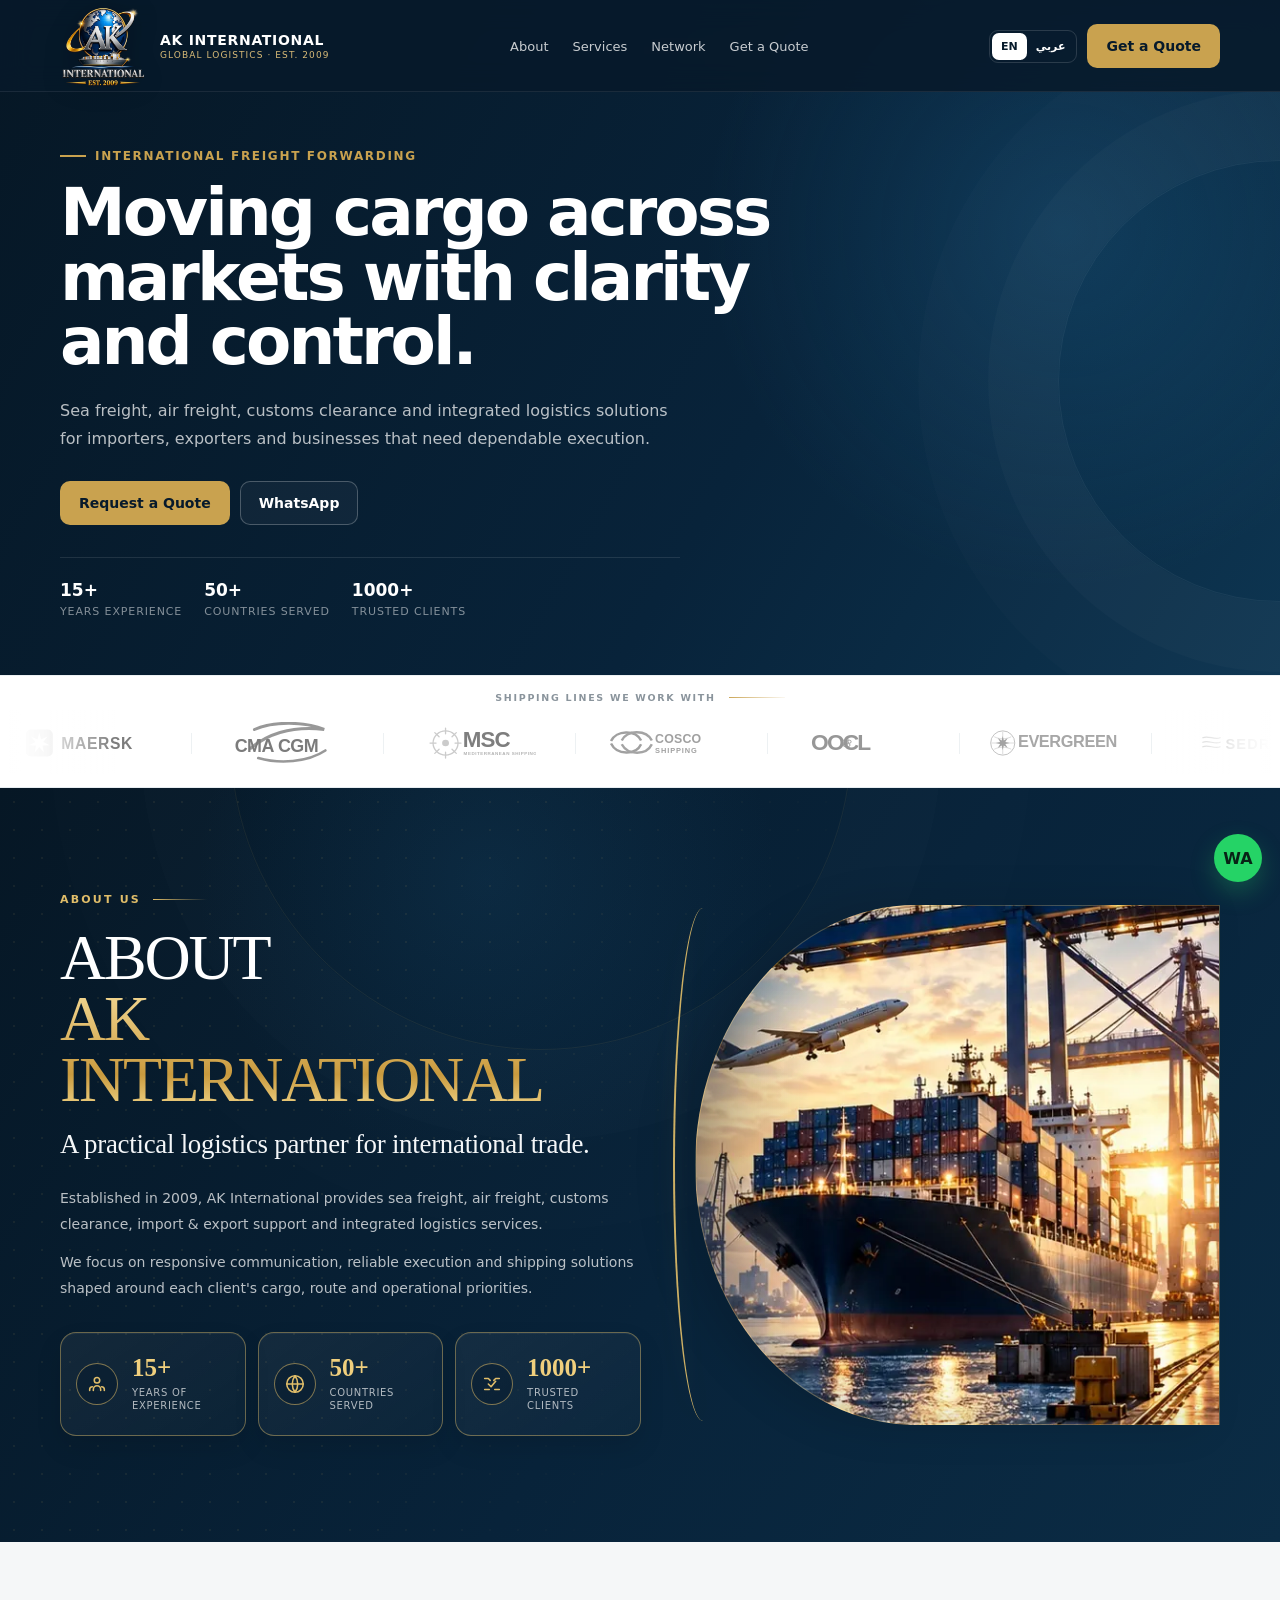
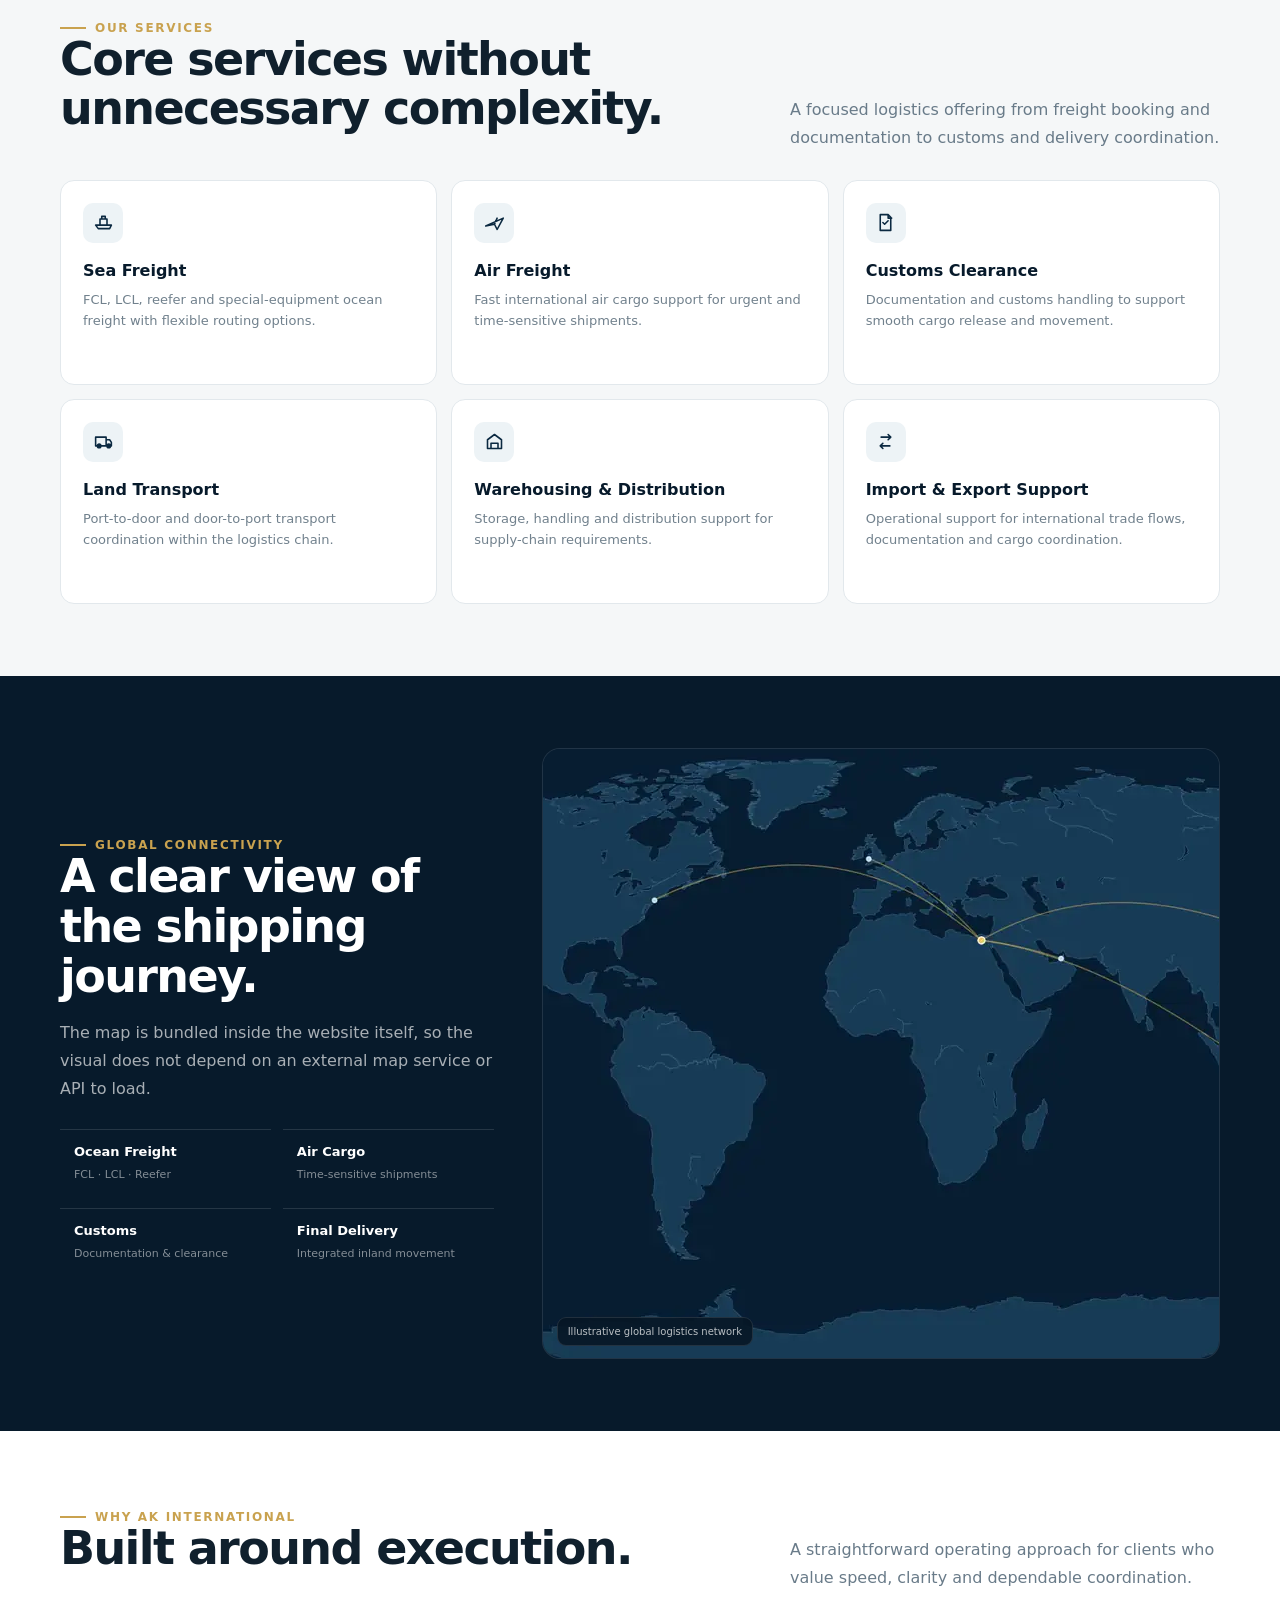
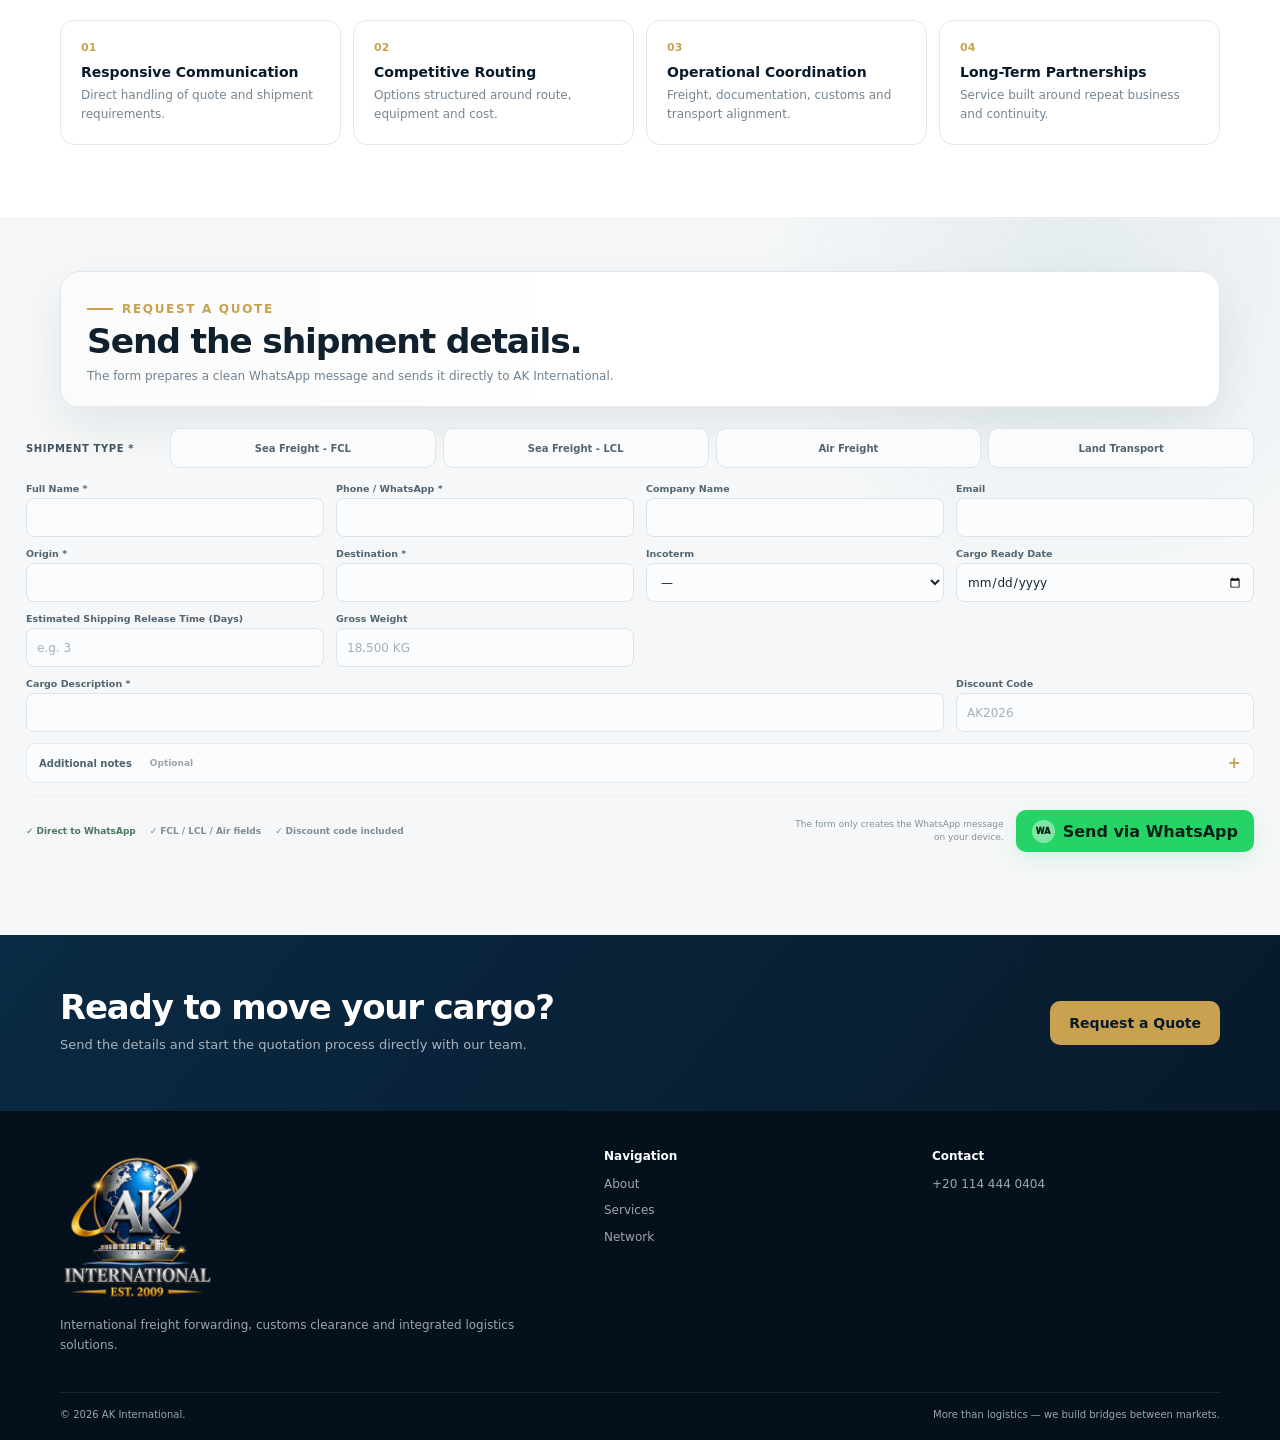
==== commit 24543100: "Add files via upload" ====
--- a/index.html
+++ b/index.html
@@ -1109,6 +1109,10 @@
             <label for="ready" data-t="fReady">Cargo Ready Date</label>
             <input id="ready" type="date">
           </div>
+          <div class="field compact-field">
+            <label for="releaseDays" data-t="fReleaseDays">Estimated Shipping Release Time (Days)</label>
+            <input id="releaseDays" type="number" min="1" max="365" step="1" inputmode="numeric" placeholder="e.g. 3">
+          </div>
           <div class="field compact-field conditional" id="containerWrap">
             <label for="container" data-t="fContainer">Container Type</label>
             <select id="container">
@@ -1221,7 +1225,7 @@
 w1:"Responsive Communication",w1t:"Direct handling of quote and shipment requirements.",w2:"Competitive Routing",w2t:"Options structured around route, equipment and cost.",w3:"Operational Coordination",w3t:"Freight, documentation, customs and transport alignment.",w4:"Long-Term Partnerships",w4t:"Service built around repeat business and continuity.",
 formKicker:"REQUEST A QUOTE",formTitle:"Send the shipment details.",formText:"The form prepares a clean WhatsApp message and sends it directly to AK International.",
 q1:"Direct to WhatsApp",q2:"FCL / LCL / Air fields",q3:"Discount code included",moreDetails:"Additional notes",optional:"Optional",
-fName:"Full Name *",fCompany:"Company Name",fPhone:"Phone / WhatsApp *",fEmail:"Email",fShipment:"Shipment Type *",select:"Select",fcl:"Sea Freight - FCL",lcl:"Sea Freight - LCL",airOpt:"Air Freight",landOpt:"Land Transport",fOrigin:"Origin *",fDestination:"Destination *",fContainer:"Container Type",fQty:"Container Quantity",fWeight:"Gross Weight",fCbm:"Volume / CBM",fReady:"Cargo Ready Date",fDiscount:"Discount Code",fCargo:"Cargo Description *",fNotes:"Additional Notes",send:"Send via WhatsApp",privacy:"The form only creates the WhatsApp message on your device.",invalid:"Please complete the required fields.",
+fName:"Full Name *",fCompany:"Company Name",fPhone:"Phone / WhatsApp *",fEmail:"Email",fShipment:"Shipment Type *",select:"Select",fcl:"Sea Freight - FCL",lcl:"Sea Freight - LCL",airOpt:"Air Freight",landOpt:"Land Transport",fOrigin:"Origin *",fDestination:"Destination *",fContainer:"Container Type",fQty:"Container Quantity",fWeight:"Gross Weight",fCbm:"Volume / CBM",fReady:"Cargo Ready Date",fReleaseDays:"Estimated Shipping Release Time (Days)",fDiscount:"Discount Code",fCargo:"Cargo Description *",fNotes:"Additional Notes",send:"Send via WhatsApp",privacy:"The form only creates the WhatsApp message on your device.",invalid:"Please complete the required fields.",
 ctaTitle:"Ready to move your cargo?",ctaText:"Send the details and start the quotation process directly with our team.",
 footerText:"International freight forwarding, customs clearance and integrated logistics solutions.",footerNav:"Navigation",footerContact:"Contact",footerTag:"More than logistics — we build bridges between markets."
 },
@@ -1249,7 +1253,7 @@
 w1:"تواصل سريع",w1t:"تعامل مباشر مع عروض الأسعار ومتطلبات الشحن.",w2:"خيارات تنافسية",w2t:"حلول حسب المسار والمعدات والتكلفة.",w3:"تنسيق تشغيلي",w3t:"مواءمة الشحن والمستندات والجمارك والنقل.",w4:"شراكات طويلة المدى",w4t:"خدمة مبنية على الاستمرارية وتكرار الأعمال.",
 formKicker:"طلب عرض سعر",formTitle:"أرسل تفاصيل الشحنة.",formText:"يقوم النموذج بتجهيز رسالة واتساب مرتبة وإرسالها مباشرة إلى AK International.",
 q1:"إرسال مباشر إلى واتساب",q2:"حقول FCL / LCL / Air",q3:"يتضمن كود الخصم",moreDetails:"ملاحظات إضافية",optional:"اختياري",
-fName:"الاسم بالكامل *",fCompany:"اسم الشركة",fPhone:"الهاتف / واتساب *",fEmail:"البريد الإلكتروني",fShipment:"نوع الشحن *",select:"اختر",fcl:"شحن بحري - FCL",lcl:"شحن بحري - LCL",airOpt:"شحن جوي",landOpt:"نقل بري",fOrigin:"منشأ الشحنة *",fDestination:"الوجهة *",fContainer:"نوع الحاوية",fQty:"عدد الحاويات",fWeight:"الوزن الإجمالي",fCbm:"الحجم / CBM",fReady:"تاريخ الجاهزية",fDiscount:"كود الخصم",fCargo:"وصف البضاعة *",fNotes:"ملاحظات إضافية",send:"إرسال عبر واتساب",privacy:"النموذج يقوم فقط بإنشاء رسالة واتساب على جهازك.",invalid:"يرجى استكمال الحقول المطلوبة.",
+fName:"الاسم بالكامل *",fCompany:"اسم الشركة",fPhone:"الهاتف / واتساب *",fEmail:"البريد الإلكتروني",fShipment:"نوع الشحن *",select:"اختر",fcl:"شحن بحري - FCL",lcl:"شحن بحري - LCL",airOpt:"شحن جوي",landOpt:"نقل بري",fOrigin:"منشأ الشحنة *",fDestination:"الوجهة *",fContainer:"نوع الحاوية",fQty:"عدد الحاويات",fWeight:"الوزن الإجمالي",fCbm:"الحجم / CBM",fReady:"تاريخ الجاهزية",fReleaseDays:"المدة المتوقعة للإفراج عن الشحنة (بالأيام)",fDiscount:"كود الخصم",fCargo:"وصف البضاعة *",fNotes:"ملاحظات إضافية",send:"إرسال عبر واتساب",privacy:"النموذج يقوم فقط بإنشاء رسالة واتساب على جهازك.",invalid:"يرجى استكمال الحقول المطلوبة.",
 ctaTitle:"جاهز لنقل شحنتك؟",ctaText:"أرسل التفاصيل وابدأ طلب عرض السعر مباشرة مع فريقنا.",
 footerText:"الشحن الدولي والتخليص الجمركي والحلول اللوجستية المتكاملة.",footerNav:"التنقل",footerContact:"التواصل",footerTag:"أكثر من مجرد لوجستيات — نبني جسورًا بين الأسواق."
 }};
@@ -1259,6 +1263,8 @@
   const d=tr[lang]||tr.en;
   doc.lang=lang;doc.dir=lang==="ar"?"rtl":"ltr";
   document.querySelectorAll("[data-t]").forEach(el=>{const k=el.dataset.t;if(d[k]!=null)el.textContent=d[k]});
+  const releaseDays=document.getElementById("releaseDays");
+  if(releaseDays) releaseDays.placeholder=lang==="ar"?"مثال: 3":"e.g. 3";
   langBtns.forEach(b=>b.classList.toggle("active",b.dataset.lang===lang));
   localStorage.setItem("ak_lang",lang);
   document.title=lang==="ar"?"AK International | الشحن والخدمات اللوجستية":"AK International | Freight & Logistics";
@@ -1287,11 +1293,11 @@
   const L=ar?{
     head:"طلب عرض سعر شحن - AK International",name:"الاسم",company:"الشركة",phone:"الهاتف / واتساب",email:"البريد الإلكتروني",
     shipment:"نوع الشحن",origin:"المنشأ",destination:"الوجهة",container:"نوع الحاوية",qty:"عدد الحاويات",
-    weight:"الوزن الإجمالي",cbm:"الحجم CBM",ready:"تاريخ الجاهزية",discount:"كود الخصم",cargo:"وصف البضاعة",notes:"ملاحظات"
+    weight:"الوزن الإجمالي",cbm:"الحجم CBM",ready:"تاريخ الجاهزية",releaseDays:"المدة المتوقعة للإفراج عن الشحنة (أيام)",discount:"كود الخصم",cargo:"وصف البضاعة",notes:"ملاحظات"
   }:{
     head:"Shipping Quote Request - AK International",name:"Name",company:"Company",phone:"Phone / WhatsApp",email:"Email",
     shipment:"Shipment Type",origin:"Origin",destination:"Destination",container:"Container Type",qty:"Container Quantity",
-    weight:"Gross Weight",cbm:"Volume / CBM",ready:"Cargo Ready Date",discount:"Discount Code",cargo:"Cargo Description",notes:"Additional Notes"
+    weight:"Gross Weight",cbm:"Volume / CBM",ready:"Cargo Ready Date",releaseDays:"Estimated Shipping Release Time (Days)",discount:"Discount Code",cargo:"Cargo Description",notes:"Additional Notes"
   };
   const row=(label,val)=>val?`${label}: ${val}`:null;
   const lines=[
@@ -1299,7 +1305,7 @@
     row(L.name,V("name")),row(L.company,V("company")),row(L.phone,V("phone")),row(L.email,V("email")),"",
     row(L.shipment,shipmentValue()),row(L.origin,V("origin")),row(L.destination,V("destination")),
     row(L.container,V("container")),row(L.qty,V("qty")),row(L.weight,V("weight")),row(L.cbm,V("cbm")),
-    row(L.ready,V("ready")),row("Incoterm",V("incoterm")),row(L.discount,V("discount")),
+    row(L.ready,V("ready")),row(L.releaseDays,V("releaseDays")),row("Incoterm",V("incoterm")),row(L.discount,V("discount")),
     row(L.cargo,V("cargo")),row(L.notes,V("notes"))
   ].filter(x=>x!==null);
   window.open("https://wa.me/201144440404?text="+encodeURIComponent(lines.join("\n")),"_blank","noopener");
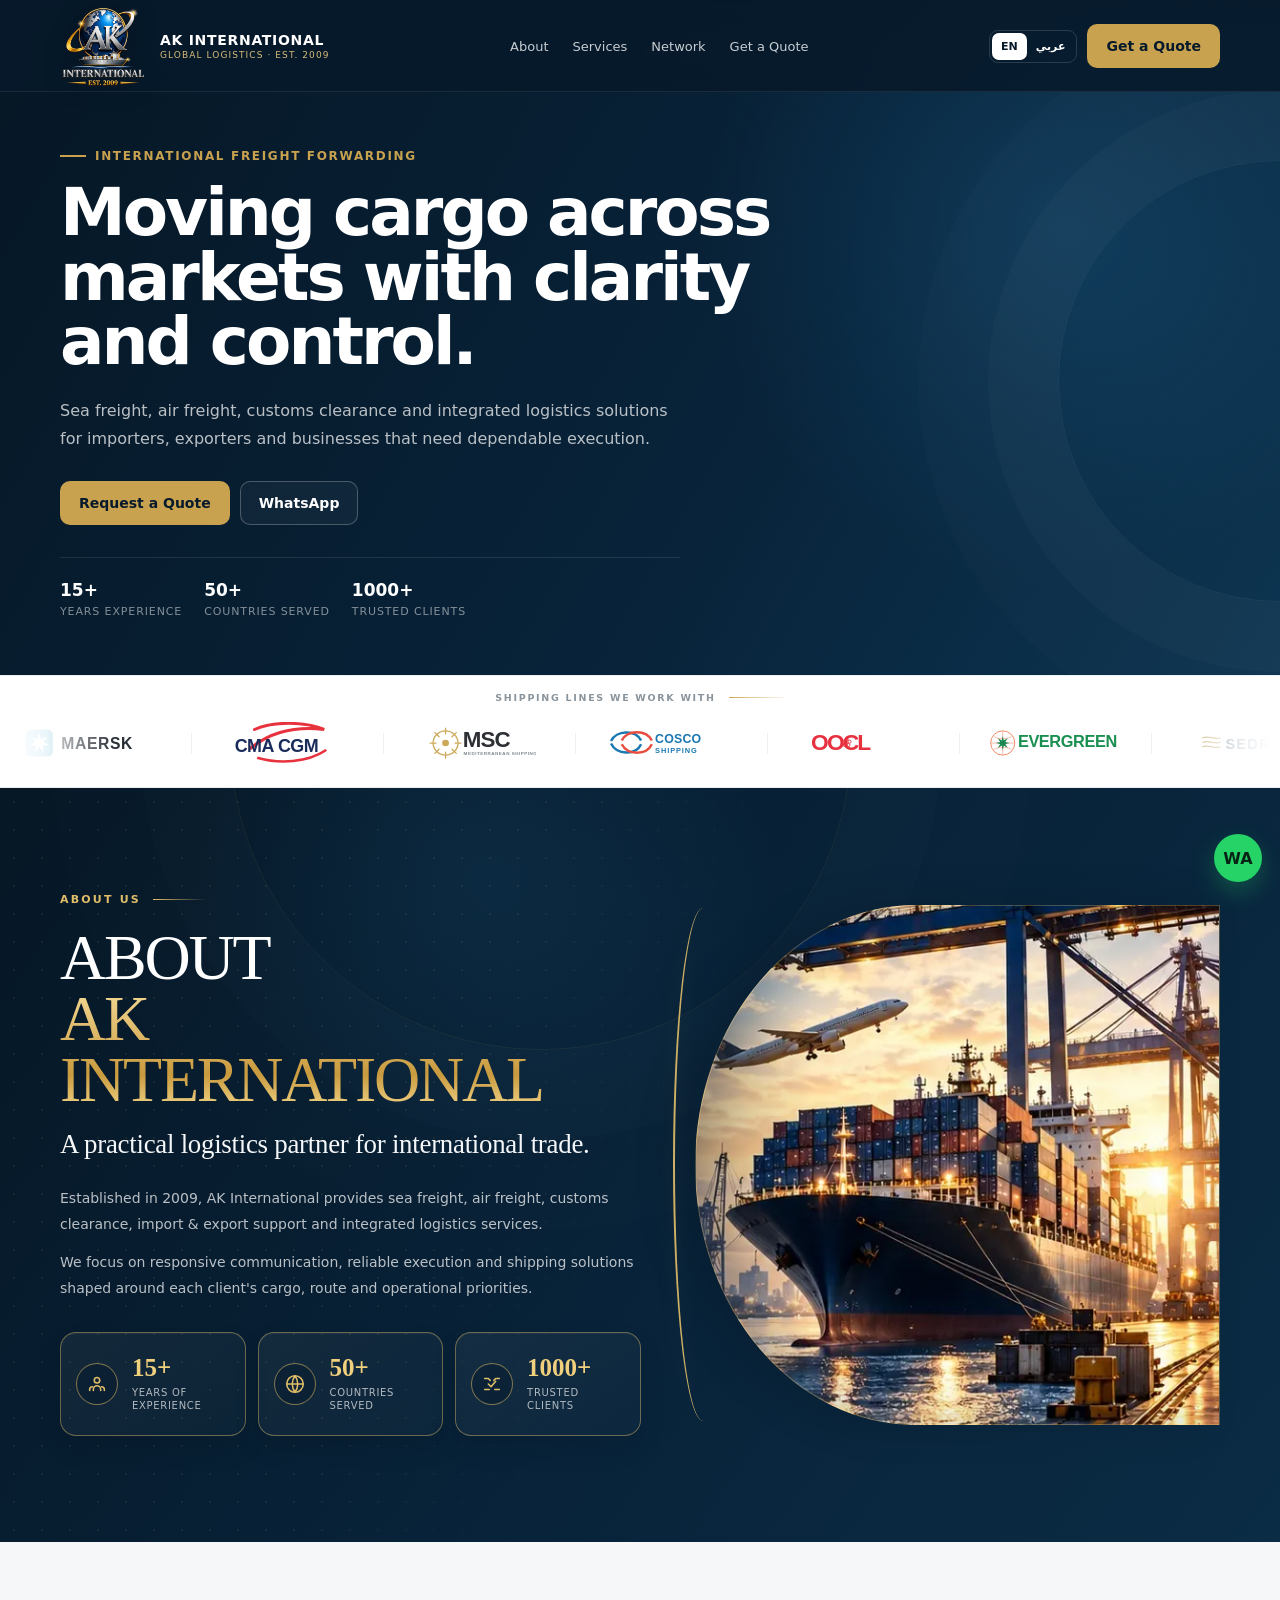
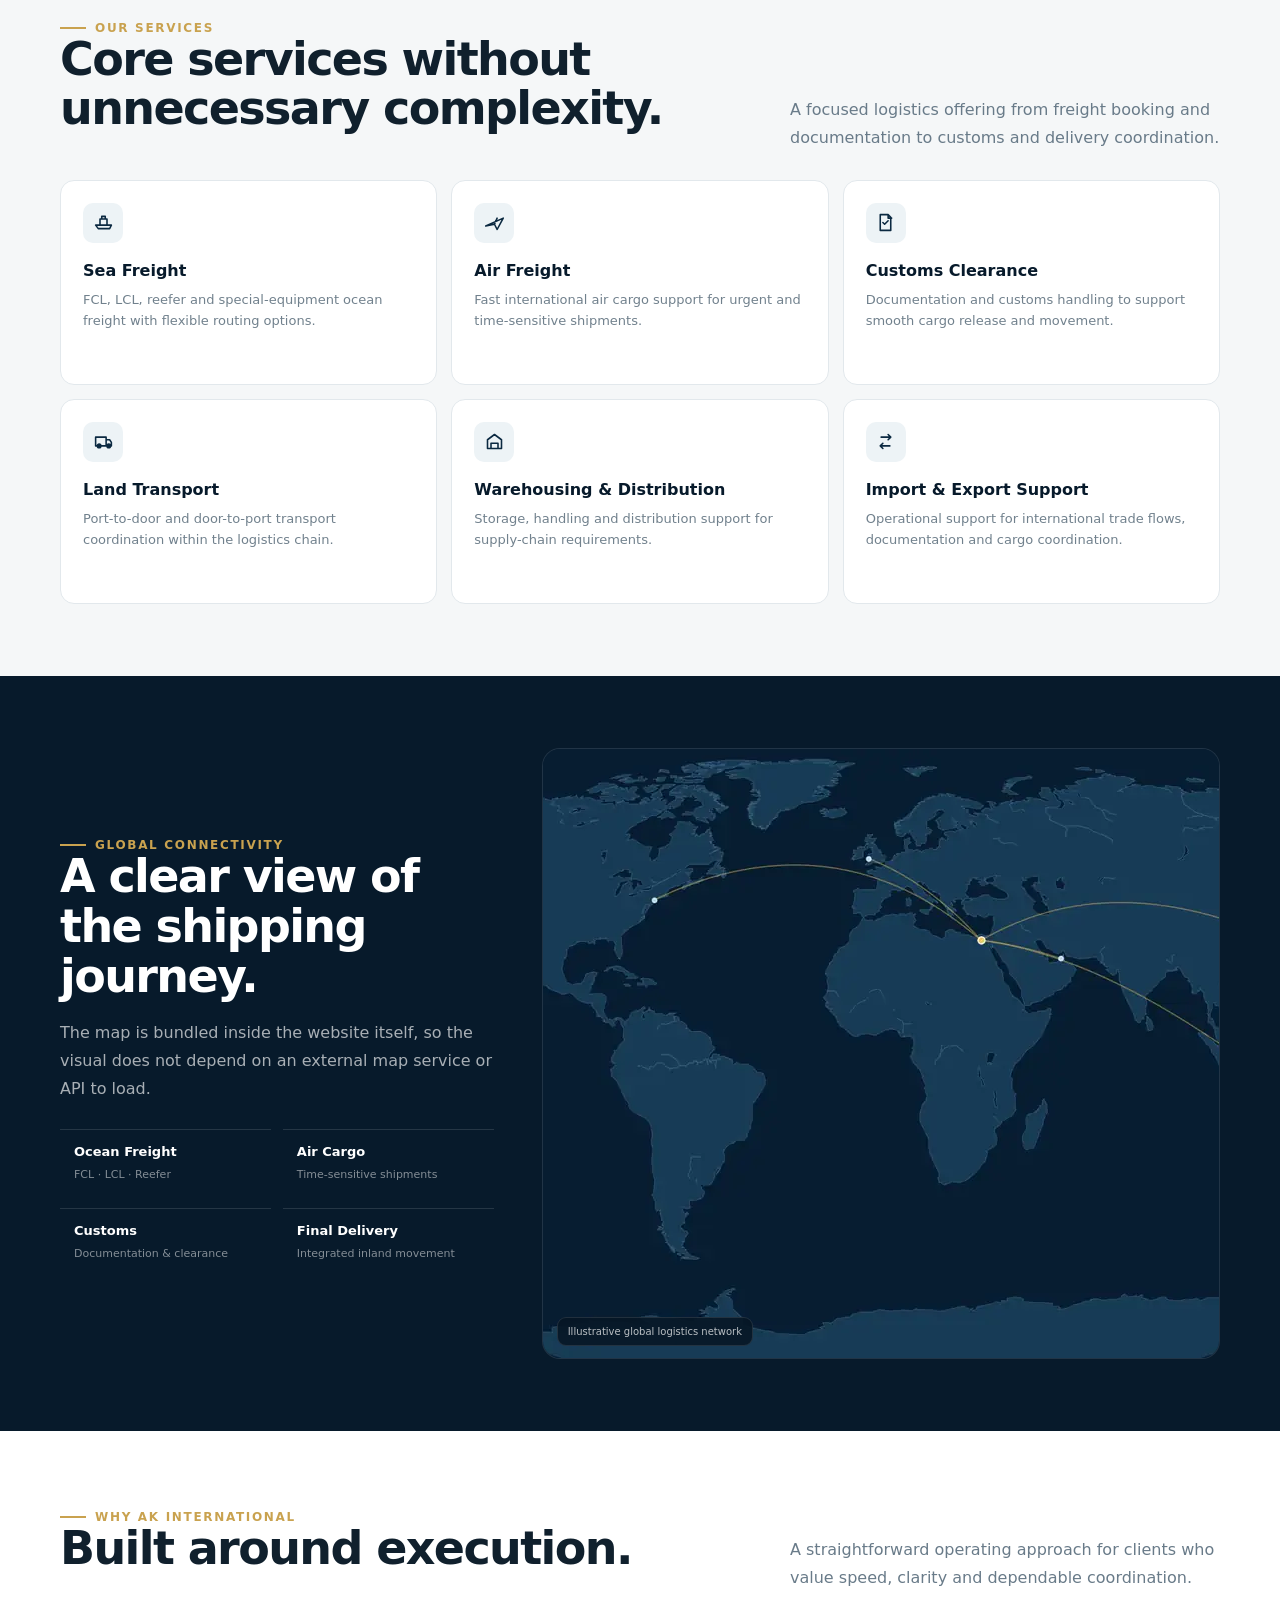
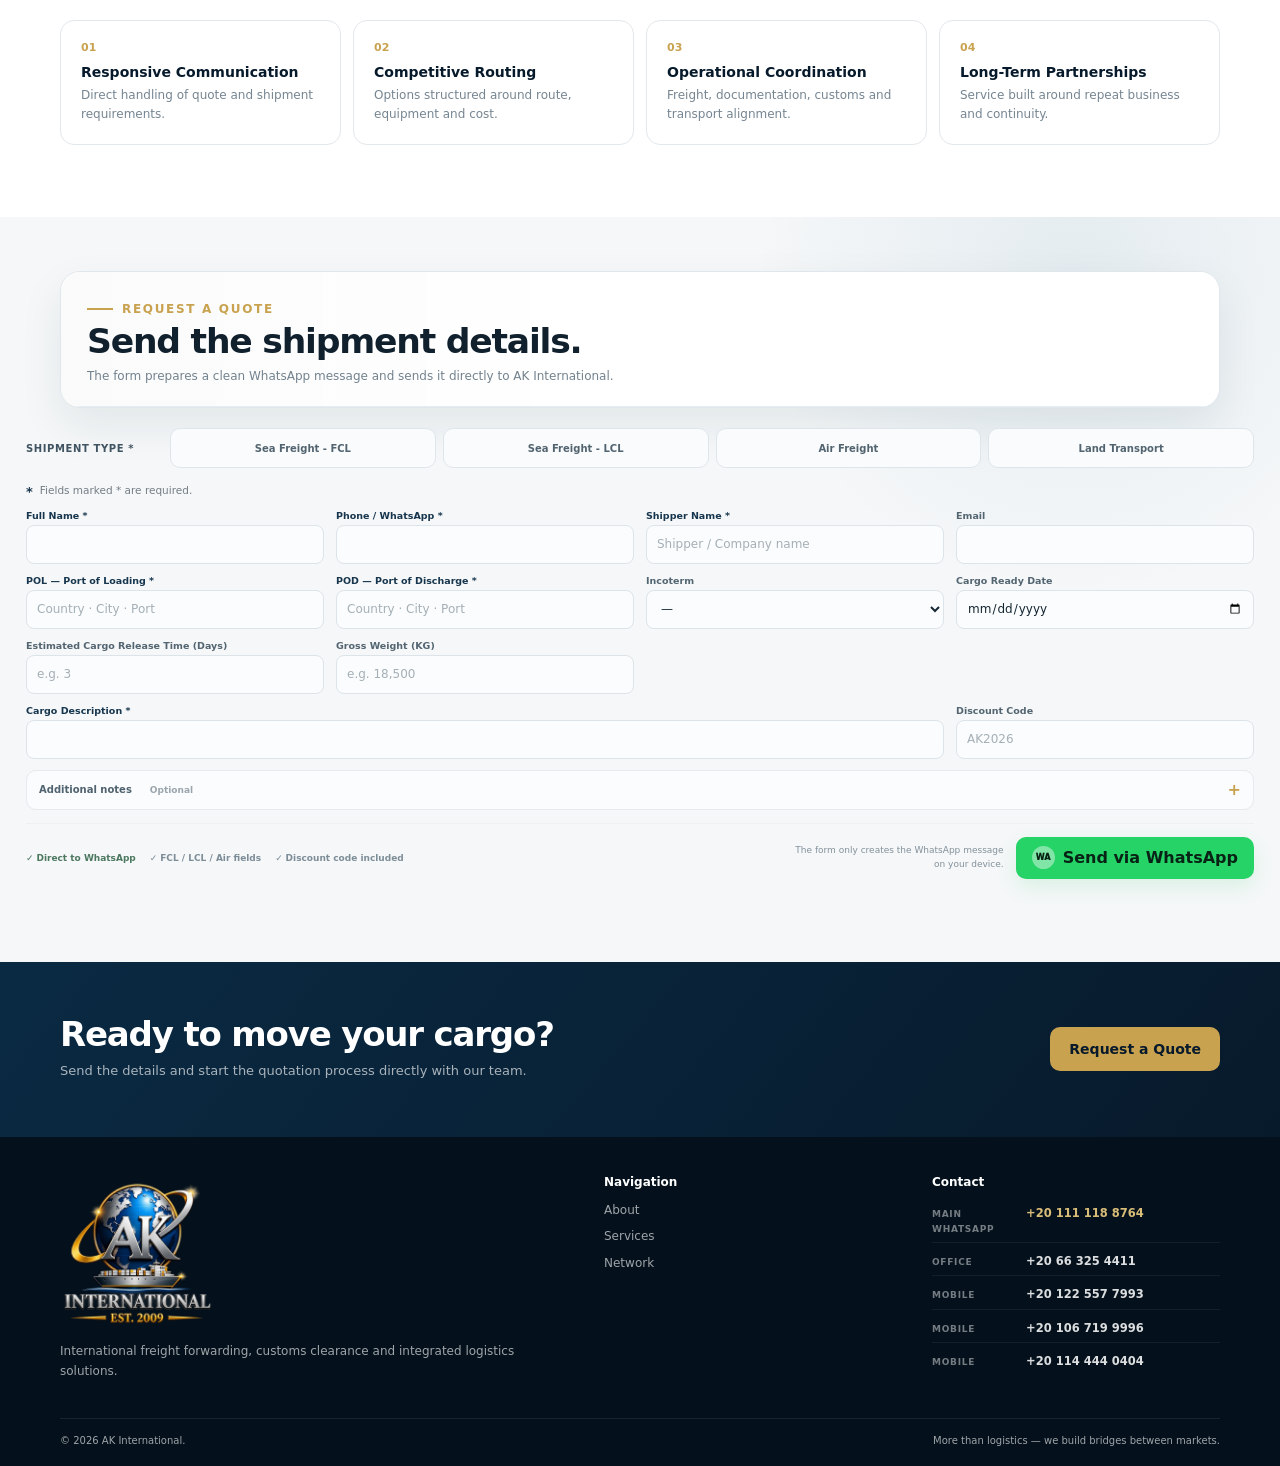
==== commit df7f9f1c: "Add files via upload" ====
--- a/index.html
+++ b/index.html
@@ -7,6 +7,10 @@
 <meta name="description" content="AK International — international freight forwarding, customs clearance and integrated logistics solutions.">
 <link rel="icon" href="./assets/ak-logo.webp" type="image/webp">
 <title>AK International | Freight & Logistics</title>
+<link rel="preconnect" href="https://fonts.googleapis.com">
+<link rel="preconnect" href="https://fonts.gstatic.com" crossorigin>
+<link href="https://fonts.googleapis.com/css2?family=Amiri:wght@400;700&family=Noto+Sans+Arabic:wght@400;500;600;700;800&display=swap" rel="stylesheet">
+
 <style>
 :root{
   --ink:#10202d;
@@ -31,7 +35,21 @@
   -webkit-font-smoothing:antialiased;overflow-x:hidden
 }
 html[lang="ar"] body{
-  font-family:"Segoe UI",Tahoma,Arial,sans-serif;
+  font-family:"Noto Sans Arabic","Segoe UI",Tahoma,Arial,sans-serif;
+}
+html[lang="ar"] h1,
+html[lang="ar"] h2,
+html[lang="ar"] h3,
+html[lang="ar"] .about-word,
+html[lang="ar"] .about-company{
+  font-family:"Amiri","Noto Naskh Arabic",serif;
+  font-weight:700;
+}
+html[lang="ar"] input,
+html[lang="ar"] select,
+html[lang="ar"] textarea,
+html[lang="ar"] button{
+  font-family:"Noto Sans Arabic","Segoe UI",Tahoma,Arial,sans-serif;
 }
 a{text-decoration:none;color:inherit}
 button,input,select,textarea{font:inherit}
@@ -212,12 +230,11 @@
   max-width:145px;
   max-height:38px;
   object-fit:contain;
-  filter:grayscale(1) saturate(.2);
-  opacity:.56;
-  transition:filter .24s ease, opacity .24s ease, transform .24s ease;
+  filter:none;
+  opacity:.9;
+  transition:opacity .24s ease, transform .24s ease;
 }
 .carrier-logo:hover img{
-  filter:none;
   opacity:1;
   transform:translateY(-1px);
 }
@@ -240,10 +257,7 @@
 }
 
 @media (hover:none){
-  .carrier-logo img{
-    filter:grayscale(.2) saturate(.75);
-    opacity:.82;
-  }
+  .carrier-logo img{opacity:.94}
 }
 @media(max-width:650px){
   .partner-strip{padding:14px 0 10px}
@@ -359,7 +373,7 @@
   margin:0 0 24px;
   max-width:650px;
 }
-html[dir="rtl"] .about-subtitle{font-family:"Segoe UI",Tahoma,Arial,sans-serif;font-weight:500}
+html[dir="rtl"] .about-subtitle{font-family:"Noto Sans Arabic","Segoe UI",Tahoma,Arial,sans-serif;font-weight:500}
 .about-text{
   color:rgba(255,255,255,.72);
   font-size:14px;
@@ -843,6 +857,106 @@
   .brand{gap:9px}
   .brand-copy strong{font-size:11px}
   .brand-copy span{font-size:7px;margin-top:3px;letter-spacing:.08em}
+}
+
+
+/* V2.16 maritime form refinements */
+#containerType{font-size:12px}
+html[dir="rtl"] #containerType{font-size:12px}
+
+
+/* V2.18 clean required-field treatment */
+.required-note{
+  display:flex;
+  align-items:center;
+  gap:7px;
+  margin:0 0 11px;
+  color:#747d86;
+  font-size:10.5px;
+  line-height:1.45;
+}
+.required-star,
+.req{
+  color:#17364e;
+  font-weight:900;
+}
+.required-star{font-size:13px;line-height:1}
+
+.fcl-required-label{
+  grid-column:1/-1;
+  display:none;
+  align-items:center;
+  gap:8px;
+  margin:0 0 -2px;
+  padding-top:2px;
+  color:#17364e;
+  font-size:9.5px;
+  line-height:1;
+  font-weight:900;
+  letter-spacing:.14em;
+  text-transform:uppercase;
+}
+.fcl-required-label.show{display:flex}
+.fcl-required-label:before{
+  content:"";
+  width:24px;
+  height:1px;
+  background:#17364e;
+  opacity:.34;
+}
+html[dir="rtl"] .fcl-required-label{letter-spacing:0}
+
+.field label{position:relative}
+.field:has(input[required]) label,
+.field:has(select[required]) label{
+  color:#17364e;
+  font-weight:800;
+}
+
+/* All inputs keep the normal form appearance until validation is triggered. */
+#quoteForm.validation-active input:invalid,
+#quoteForm.validation-active select:invalid,
+#quoteForm.validation-active textarea:invalid{
+  border-color:#b84242;
+  box-shadow:0 0 0 2px rgba(184,66,66,.08);
+}
+#quoteForm.validation-active input:focus:invalid,
+#quoteForm.validation-active select:focus:invalid,
+#quoteForm.validation-active textarea:focus:invalid{
+  border-color:#a93535;
+  box-shadow:0 0 0 3px rgba(184,66,66,.10);
+}
+
+
+.contact-list{display:grid;gap:5px}
+footer .contact-item{
+  display:grid;
+  grid-template-columns:86px 1fr;
+  align-items:baseline;
+  gap:8px;
+  margin:0;
+  padding:4px 0;
+  border-bottom:1px solid rgba(255,255,255,.06);
+}
+footer .contact-item:last-child{border-bottom:0}
+.contact-label{
+  color:rgba(255,255,255,.45);
+  font-size:9px;
+  font-weight:800;
+  letter-spacing:.08em;
+  text-transform:uppercase;
+}
+html[dir="rtl"] .contact-label{letter-spacing:0}
+footer .contact-item strong{
+  color:rgba(255,255,255,.86);
+  font-size:11.5px;
+  font-weight:700;
+  direction:ltr;
+  unicode-bidi:embed;
+}
+footer .contact-primary strong{color:#d9bc78}
+@media(max-width:650px){
+  footer .contact-item{grid-template-columns:78px 1fr}
 }
 
 </style>
@@ -889,7 +1003,7 @@
       <p data-t="heroText">Sea freight, air freight, customs clearance and integrated logistics solutions for importers, exporters and businesses that need dependable execution.</p>
       <div class="hero-buttons">
         <a href="#quote" class="btn btn-gold" data-t="requestQuote">Request a Quote</a>
-        <a href="https://wa.me/201144440404" target="_blank" rel="noopener" class="btn btn-ghost" data-t="whatsapp">WhatsApp</a>
+        <a href="https://wa.me/201111188764" target="_blank" rel="noopener" class="btn btn-ghost" data-t="whatsapp">WhatsApp</a>
       </div>
       <div class="hero-meta">
         <div><strong>15+</strong><span data-t="years">Years Experience</span></div>
@@ -1073,6 +1187,10 @@
             </label>
           </div>
         </div>
+        <div class="required-note" aria-live="polite">
+          <span class="required-star">*</span>
+          <span data-t="requiredNote">Fields marked * are required.</span>
+        </div>
         <div class="compact-grid">
           <div class="field compact-field">
             <label for="name" data-t="fName">Full Name *</label>
@@ -1083,20 +1201,20 @@
             <input id="phone" required inputmode="tel" autocomplete="tel">
           </div>
           <div class="field compact-field">
-            <label for="company" data-t="fCompany">Company Name</label>
-            <input id="company" autocomplete="organization">
+            <label for="shipper" data-t="fShipper">Shipper Name *</label>
+            <input id="shipper" required autocomplete="organization" placeholder="Shipper / Company name">
           </div>
           <div class="field compact-field">
             <label for="email" data-t="fEmail">Email</label>
             <input id="email" type="email" autocomplete="email">
           </div>
           <div class="field compact-field">
-            <label for="origin" data-t="fOrigin">Origin *</label>
-            <input id="origin" required>
+            <label for="origin" data-t="fOrigin">POL — Port of Loading *</label>
+            <input id="origin" required placeholder="Country · City · Port">
           </div>
           <div class="field compact-field">
-            <label for="destination" data-t="fDestination">Destination *</label>
-            <input id="destination" required>
+            <label for="destination" data-t="fDestination">POD — Port of Discharge *</label>
+            <input id="destination" required placeholder="Country · City · Port">
           </div>
           <div class="field compact-field">
             <label for="incoterm">Incoterm</label>
@@ -1110,23 +1228,40 @@
             <input id="ready" type="date">
           </div>
           <div class="field compact-field">
-            <label for="releaseDays" data-t="fReleaseDays">Estimated Shipping Release Time (Days)</label>
+            <label for="releaseDays" data-t="fReleaseDays">Estimated Cargo Release Time (Days)</label>
             <input id="releaseDays" type="number" min="1" max="365" step="1" inputmode="numeric" placeholder="e.g. 3">
           </div>
-          <div class="field compact-field conditional" id="containerWrap">
-            <label for="container" data-t="fContainer">Container Type</label>
-            <select id="container">
+          <div class="fcl-required-label" id="fclRequiredLabel">
+            <span data-t="fclRequiredLabel">FCL DETAILS · REQUIRED</span>
+          </div>
+          <div class="field compact-field conditional" id="containerSizeWrap">
+            <label for="containerSize"><span data-t="fContainerSize">Container Size</span> <span class="req" aria-hidden="true">*</span></label>
+            <select id="containerSize">
               <option value="">—</option>
-              <option>20GP</option><option>40GP</option><option>40HC</option><option>Reefer</option><option>Open Top</option><option>Flat Rack</option>
+              <option value="20 FT">20 FT</option>
+              <option value="40 FT">40 FT</option>
             </select>
           </div>
+          <div class="field compact-field conditional" id="containerTypeWrap">
+            <label for="containerType"><span data-t="fContainerType">Container Type</span> <span class="req" aria-hidden="true">*</span></label>
+            <select id="containerType">
+              <option value="">—</option>
+              <option value="GP — General Purpose">GP — General Purpose</option>
+              <option value="RF — Reefer">RF — Reefer</option>
+              <option value="HQ — High Cube">HQ — High Cube</option>
+              <option value="RQ — Reefer High Cube">RQ — Reefer High Cube</option>
+              <option value="OT — Open Top">OT — Open Top</option>
+              <option value="FR — Flat Rack">FR — Flat Rack</option>
+              <option value="TK — Tank">TK — Tank</option>
+            </select>
+          </div>
           <div class="field compact-field conditional" id="qtyWrap">
-            <label for="qty" data-t="fQty">Container Quantity</label>
-            <input id="qty" type="number" min="1">
+            <label for="qty"><span data-t="fQty">Container Quantity</span> <span class="req" aria-hidden="true">*</span></label>
+            <input id="qty" type="number" min="1" inputmode="numeric">
           </div>
           <div class="field compact-field">
-            <label for="weight" data-t="fWeight">Gross Weight</label>
-            <input id="weight" placeholder="18,500 KG">
+            <label for="weight" data-t="fWeight">Gross Weight (KG)</label>
+            <input id="weight" inputmode="decimal" placeholder="e.g. 18,500">
           </div>
           <div class="field compact-field conditional" id="cbmWrap">
             <label for="cbm" data-t="fCbm">Volume / CBM</label>
@@ -1192,13 +1327,34 @@
       </div>
       <div>
         <h4 data-t="footerContact">Contact</h4>
-        <a href="https://wa.me/201144440404" target="_blank" rel="noopener">+20 114 444 0404</a>
+        <div class="contact-list">
+          <a class="contact-item contact-primary" href="https://wa.me/201111188764" target="_blank" rel="noopener">
+            <span class="contact-label" data-t="mainWhatsApp">Main WhatsApp</span>
+            <strong>+20 111 118 8764</strong>
+          </a>
+          <a class="contact-item" href="tel:+20663254411">
+            <span class="contact-label" data-t="officePhone">Office</span>
+            <strong>+20 66 325 4411</strong>
+          </a>
+          <a class="contact-item" href="tel:+201225577993">
+            <span class="contact-label" data-t="mobilePhone">Mobile</span>
+            <strong>+20 122 557 7993</strong>
+          </a>
+          <a class="contact-item" href="tel:+201067199996">
+            <span class="contact-label" data-t="mobilePhone">Mobile</span>
+            <strong>+20 106 719 9996</strong>
+          </a>
+          <a class="contact-item" href="tel:+201144440404">
+            <span class="contact-label" data-t="mobilePhone">Mobile</span>
+            <strong>+20 114 444 0404</strong>
+          </a>
+        </div>
       </div>
     </div>
     <div class="copy"><span>© <span id="year"></span> AK International.</span><span data-t="footerTag">More than logistics — we build bridges between markets.</span></div>
   </div>
 </footer>
-<a class="wa-float" href="https://wa.me/201144440404" target="_blank" rel="noopener" aria-label="WhatsApp">WA</a>
+<a class="wa-float" href="https://wa.me/201111188764" target="_blank" rel="noopener" aria-label="WhatsApp">WA</a>
 <script>
 const tr={
 en:{
@@ -1223,11 +1379,11 @@
 mapNote:"Illustrative global logistics network",
 whyKicker:"WHY AK INTERNATIONAL",whyTitle:"Built around execution.",whyText:"A straightforward operating approach for clients who value speed, clarity and dependable coordination.",
 w1:"Responsive Communication",w1t:"Direct handling of quote and shipment requirements.",w2:"Competitive Routing",w2t:"Options structured around route, equipment and cost.",w3:"Operational Coordination",w3t:"Freight, documentation, customs and transport alignment.",w4:"Long-Term Partnerships",w4t:"Service built around repeat business and continuity.",
-formKicker:"REQUEST A QUOTE",formTitle:"Send the shipment details.",formText:"The form prepares a clean WhatsApp message and sends it directly to AK International.",
+formKicker:"REQUEST A QUOTE",formTitle:"Send the shipment details.",formText:"The form prepares a clean WhatsApp message and sends it directly to AK International.",requiredNote:"Fields marked * are required.",fclRequiredLabel:"FCL DETAILS · REQUIRED",
 q1:"Direct to WhatsApp",q2:"FCL / LCL / Air fields",q3:"Discount code included",moreDetails:"Additional notes",optional:"Optional",
-fName:"Full Name *",fCompany:"Company Name",fPhone:"Phone / WhatsApp *",fEmail:"Email",fShipment:"Shipment Type *",select:"Select",fcl:"Sea Freight - FCL",lcl:"Sea Freight - LCL",airOpt:"Air Freight",landOpt:"Land Transport",fOrigin:"Origin *",fDestination:"Destination *",fContainer:"Container Type",fQty:"Container Quantity",fWeight:"Gross Weight",fCbm:"Volume / CBM",fReady:"Cargo Ready Date",fReleaseDays:"Estimated Shipping Release Time (Days)",fDiscount:"Discount Code",fCargo:"Cargo Description *",fNotes:"Additional Notes",send:"Send via WhatsApp",privacy:"The form only creates the WhatsApp message on your device.",invalid:"Please complete the required fields.",
+fName:"Full Name *",fShipper:"Shipper Name *",fPhone:"Phone / WhatsApp *",fEmail:"Email",fShipment:"Shipment Type *",select:"Select",fcl:"Sea Freight - FCL",lcl:"Sea Freight - LCL",airOpt:"Air Freight",landOpt:"Land Transport",fOrigin:"POL — Port of Loading *",fDestination:"POD — Port of Discharge *",fContainerSize:"Container Size",fContainerType:"Container Type",fQty:"Container Quantity",fWeight:"Gross Weight (KG)",fCbm:"Volume / CBM",fReady:"Cargo Ready Date",fReleaseDays:"Estimated Cargo Release Time (Days)",fDiscount:"Discount Code",fCargo:"Cargo Description *",fNotes:"Additional Notes",send:"Send via WhatsApp",privacy:"The form only creates the WhatsApp message on your device.",invalid:"Please complete the required fields.",
 ctaTitle:"Ready to move your cargo?",ctaText:"Send the details and start the quotation process directly with our team.",
-footerText:"International freight forwarding, customs clearance and integrated logistics solutions.",footerNav:"Navigation",footerContact:"Contact",footerTag:"More than logistics — we build bridges between markets."
+footerText:"International freight forwarding, customs clearance and integrated logistics solutions.",footerNav:"Navigation",footerContact:"Contact",mainWhatsApp:"Main WhatsApp",officePhone:"Office",mobilePhone:"Mobile",footerTag:"More than logistics — we build bridges between markets."
 },
 ar:{
 navAbout:"عن الشركة",navServices:"الخدمات",navNetwork:"شبكة الشحن",navQuote:"طلب عرض سعر",quoteBtn:"اطلب عرض سعر",
@@ -1253,9 +1409,9 @@
 w1:"تواصل سريع",w1t:"تعامل مباشر مع عروض الأسعار ومتطلبات الشحن.",w2:"خيارات تنافسية",w2t:"حلول حسب المسار والمعدات والتكلفة.",w3:"تنسيق تشغيلي",w3t:"مواءمة الشحن والمستندات والجمارك والنقل.",w4:"شراكات طويلة المدى",w4t:"خدمة مبنية على الاستمرارية وتكرار الأعمال.",
 formKicker:"طلب عرض سعر",formTitle:"أرسل تفاصيل الشحنة.",formText:"يقوم النموذج بتجهيز رسالة واتساب مرتبة وإرسالها مباشرة إلى AK International.",
 q1:"إرسال مباشر إلى واتساب",q2:"حقول FCL / LCL / Air",q3:"يتضمن كود الخصم",moreDetails:"ملاحظات إضافية",optional:"اختياري",
-fName:"الاسم بالكامل *",fCompany:"اسم الشركة",fPhone:"الهاتف / واتساب *",fEmail:"البريد الإلكتروني",fShipment:"نوع الشحن *",select:"اختر",fcl:"شحن بحري - FCL",lcl:"شحن بحري - LCL",airOpt:"شحن جوي",landOpt:"نقل بري",fOrigin:"منشأ الشحنة *",fDestination:"الوجهة *",fContainer:"نوع الحاوية",fQty:"عدد الحاويات",fWeight:"الوزن الإجمالي",fCbm:"الحجم / CBM",fReady:"تاريخ الجاهزية",fReleaseDays:"المدة المتوقعة للإفراج عن الشحنة (بالأيام)",fDiscount:"كود الخصم",fCargo:"وصف البضاعة *",fNotes:"ملاحظات إضافية",send:"إرسال عبر واتساب",privacy:"النموذج يقوم فقط بإنشاء رسالة واتساب على جهازك.",invalid:"يرجى استكمال الحقول المطلوبة.",
+fName:"الاسم بالكامل *",fShipper:"اسم الشاحن *",fPhone:"الهاتف / واتساب *",fEmail:"البريد الإلكتروني",fShipment:"نوع الشحن *",select:"اختر",fcl:"شحن بحري - FCL",lcl:"شحن بحري - LCL",airOpt:"شحن جوي",landOpt:"نقل بري",fOrigin:"POL — ميناء الشحن *",fDestination:"POD — ميناء التفريغ *",fContainerSize:"حجم الحاوية",fContainerType:"نوع الحاوية",fQty:"عدد الحاويات",fWeight:"الوزن الإجمالي (KG)",fCbm:"الحجم / CBM",fReady:"تاريخ الجاهزية",fReleaseDays:"المدة المتوقعة للإفراج عن الشحنة (بالأيام)",fDiscount:"كود الخصم",fCargo:"وصف البضاعة *",fNotes:"ملاحظات إضافية",send:"إرسال عبر واتساب",privacy:"النموذج يقوم فقط بإنشاء رسالة واتساب على جهازك.",invalid:"يرجى استكمال الحقول المطلوبة.",
 ctaTitle:"جاهز لنقل شحنتك؟",ctaText:"أرسل التفاصيل وابدأ طلب عرض السعر مباشرة مع فريقنا.",
-footerText:"الشحن الدولي والتخليص الجمركي والحلول اللوجستية المتكاملة.",footerNav:"التنقل",footerContact:"التواصل",footerTag:"أكثر من مجرد لوجستيات — نبني جسورًا بين الأسواق."
+footerText:"الشحن الدولي والتخليص الجمركي والحلول اللوجستية المتكاملة.",footerNav:"التنقل",footerContact:"التواصل",mainWhatsApp:"واتساب الرئيسي",officePhone:"المكتب",mobilePhone:"موبايل",footerTag:"أكثر من مجرد لوجستيات — نبني جسورًا بين الأسواق."
 }};
 const doc=document.documentElement;
 const langBtns=document.querySelectorAll("[data-lang]");
@@ -1264,7 +1420,15 @@
   doc.lang=lang;doc.dir=lang==="ar"?"rtl":"ltr";
   document.querySelectorAll("[data-t]").forEach(el=>{const k=el.dataset.t;if(d[k]!=null)el.textContent=d[k]});
   const releaseDays=document.getElementById("releaseDays");
+  const shipper=document.getElementById("shipper");
+  const pol=document.getElementById("origin");
+  const pod=document.getElementById("destination");
+  const weight=document.getElementById("weight");
   if(releaseDays) releaseDays.placeholder=lang==="ar"?"مثال: 3":"e.g. 3";
+  if(shipper) shipper.placeholder=lang==="ar"?"اسم الشاحن / الشركة":"Shipper / Company name";
+  if(pol) pol.placeholder=lang==="ar"?"الدولة · المدينة · الميناء":"Country · City · Port";
+  if(pod) pod.placeholder=lang==="ar"?"الدولة · المدينة · الميناء":"Country · City · Port";
+  if(weight) weight.placeholder=lang==="ar"?"مثال: 18,500":"e.g. 18,500";
   langBtns.forEach(b=>b.classList.toggle("active",b.dataset.lang===lang));
   localStorage.setItem("ak_lang",lang);
   document.title=lang==="ar"?"AK International | الشحن والخدمات اللوجستية":"AK International | Freight & Logistics";
@@ -1275,40 +1439,69 @@
 document.getElementById("menuBtn").addEventListener("click",()=>menu.classList.toggle("open"));
 menu.querySelectorAll("a").forEach(a=>a.addEventListener("click",()=>menu.classList.remove("open")));
 const modeInputs=[...document.querySelectorAll('input[name="shipmentMode"]')];
-const cw=document.getElementById("containerWrap"),qw=document.getElementById("qtyWrap"),bw=document.getElementById("cbmWrap");
+const csw=document.getElementById("containerSizeWrap"),ctw=document.getElementById("containerTypeWrap"),qw=document.getElementById("qtyWrap"),bw=document.getElementById("cbmWrap");
 const shipmentValue=()=>document.querySelector('input[name="shipmentMode"]:checked')?.value||"";
 function conditionals(){
   const v=shipmentValue();
-  cw.classList.toggle("show",v==="Sea Freight - FCL");
-  qw.classList.toggle("show",v==="Sea Freight - FCL");
+  const isFCL=v==="Sea Freight - FCL";
+  csw.classList.toggle("show",isFCL);
+  ctw.classList.toggle("show",isFCL);
+  qw.classList.toggle("show",isFCL);
   bw.classList.toggle("show",v==="Sea Freight - LCL"||v==="Air Freight");
+
+  const size=document.getElementById("containerSize");
+  const type=document.getElementById("containerType");
+  const qty=document.getElementById("qty");
+  const fclLabel=document.getElementById("fclRequiredLabel");
+  if(fclLabel) fclLabel.classList.toggle("show",isFCL);
+
+  [size,type,qty].forEach(el=>{
+    el.required=isFCL;
+    if(!isFCL) el.setCustomValidity("");
+  });
 }
 modeInputs.forEach(input=>input.addEventListener("change",conditionals));
 conditionals();
 const V=id=>(document.getElementById(id)?.value||"").trim();
-document.getElementById("quoteForm").addEventListener("submit",e=>{
+const quoteForm=document.getElementById("quoteForm");
+quoteForm.addEventListener("invalid",()=>quoteForm.classList.add("validation-active"),true);
+
+const fclRequiredFields=[
+  ["containerSize","Please select container size.","يرجى اختيار حجم الحاوية."],
+  ["containerType","Please select container type.","يرجى اختيار نوع الحاوية."],
+  ["qty","Please enter container quantity.","يرجى إدخال عدد الحاويات."]
+];
+fclRequiredFields.forEach(([id,enMsg,arMsg])=>{
+  const el=document.getElementById(id);
+  el.addEventListener("invalid",()=>{
+    if(el.required && !el.value) el.setCustomValidity(doc.lang==="ar"?arMsg:enMsg);
+  });
+  el.addEventListener("input",()=>el.setCustomValidity(""));
+  el.addEventListener("change",()=>el.setCustomValidity(""));
+});
+quoteForm.addEventListener("submit",e=>{
   e.preventDefault();const f=e.currentTarget;const status=document.getElementById("status");
   const ar=doc.lang==="ar",d=ar?tr.ar:tr.en;
   if(!f.checkValidity()){f.reportValidity();status.textContent=d.invalid;return}
   const L=ar?{
-    head:"طلب عرض سعر شحن - AK International",name:"الاسم",company:"الشركة",phone:"الهاتف / واتساب",email:"البريد الإلكتروني",
-    shipment:"نوع الشحن",origin:"المنشأ",destination:"الوجهة",container:"نوع الحاوية",qty:"عدد الحاويات",
-    weight:"الوزن الإجمالي",cbm:"الحجم CBM",ready:"تاريخ الجاهزية",releaseDays:"المدة المتوقعة للإفراج عن الشحنة (أيام)",discount:"كود الخصم",cargo:"وصف البضاعة",notes:"ملاحظات"
+    head:"طلب عرض سعر شحن - AK International",name:"الاسم",shipper:"اسم الشاحن",phone:"الهاتف / واتساب",email:"البريد الإلكتروني",
+    shipment:"نوع الشحن",origin:"POL - ميناء الشحن",destination:"POD - ميناء التفريغ",containerSize:"حجم الحاوية",containerType:"نوع الحاوية",qty:"عدد الحاويات",
+    weight:"الوزن الإجمالي (KG)",cbm:"الحجم CBM",ready:"تاريخ الجاهزية",releaseDays:"المدة المتوقعة للإفراج عن الشحنة (أيام)",discount:"كود الخصم",cargo:"وصف البضاعة",notes:"ملاحظات"
   }:{
-    head:"Shipping Quote Request - AK International",name:"Name",company:"Company",phone:"Phone / WhatsApp",email:"Email",
-    shipment:"Shipment Type",origin:"Origin",destination:"Destination",container:"Container Type",qty:"Container Quantity",
-    weight:"Gross Weight",cbm:"Volume / CBM",ready:"Cargo Ready Date",releaseDays:"Estimated Shipping Release Time (Days)",discount:"Discount Code",cargo:"Cargo Description",notes:"Additional Notes"
+    head:"Shipping Quote Request - AK International",name:"Name",shipper:"Shipper",phone:"Phone / WhatsApp",email:"Email",
+    shipment:"Shipment Type",origin:"POL - Port of Loading",destination:"POD - Port of Discharge",containerSize:"Container Size",containerType:"Container Type",qty:"Container Quantity",
+    weight:"Gross Weight (KG)",cbm:"Volume / CBM",ready:"Cargo Ready Date",releaseDays:"Estimated Cargo Release Time (Days)",discount:"Discount Code",cargo:"Cargo Description",notes:"Additional Notes"
   };
   const row=(label,val)=>val?`${label}: ${val}`:null;
   const lines=[
     L.head,"",
-    row(L.name,V("name")),row(L.company,V("company")),row(L.phone,V("phone")),row(L.email,V("email")),"",
+    row(L.name,V("name")),row(L.shipper,V("shipper")),row(L.phone,V("phone")),row(L.email,V("email")),"",
     row(L.shipment,shipmentValue()),row(L.origin,V("origin")),row(L.destination,V("destination")),
-    row(L.container,V("container")),row(L.qty,V("qty")),row(L.weight,V("weight")),row(L.cbm,V("cbm")),
+    row(L.containerSize,V("containerSize")),row(L.containerType,V("containerType")),row(L.qty,V("qty")),row(L.weight,V("weight")),row(L.cbm,V("cbm")),
     row(L.ready,V("ready")),row(L.releaseDays,V("releaseDays")),row("Incoterm",V("incoterm")),row(L.discount,V("discount")),
     row(L.cargo,V("cargo")),row(L.notes,V("notes"))
   ].filter(x=>x!==null);
-  window.open("https://wa.me/201144440404?text="+encodeURIComponent(lines.join("\n")),"_blank","noopener");
+  window.open("https://wa.me/201111188764?text="+encodeURIComponent(lines.join("\n")),"_blank","noopener");
   status.textContent="";
 });
 document.getElementById("year").textContent=new Date().getFullYear();
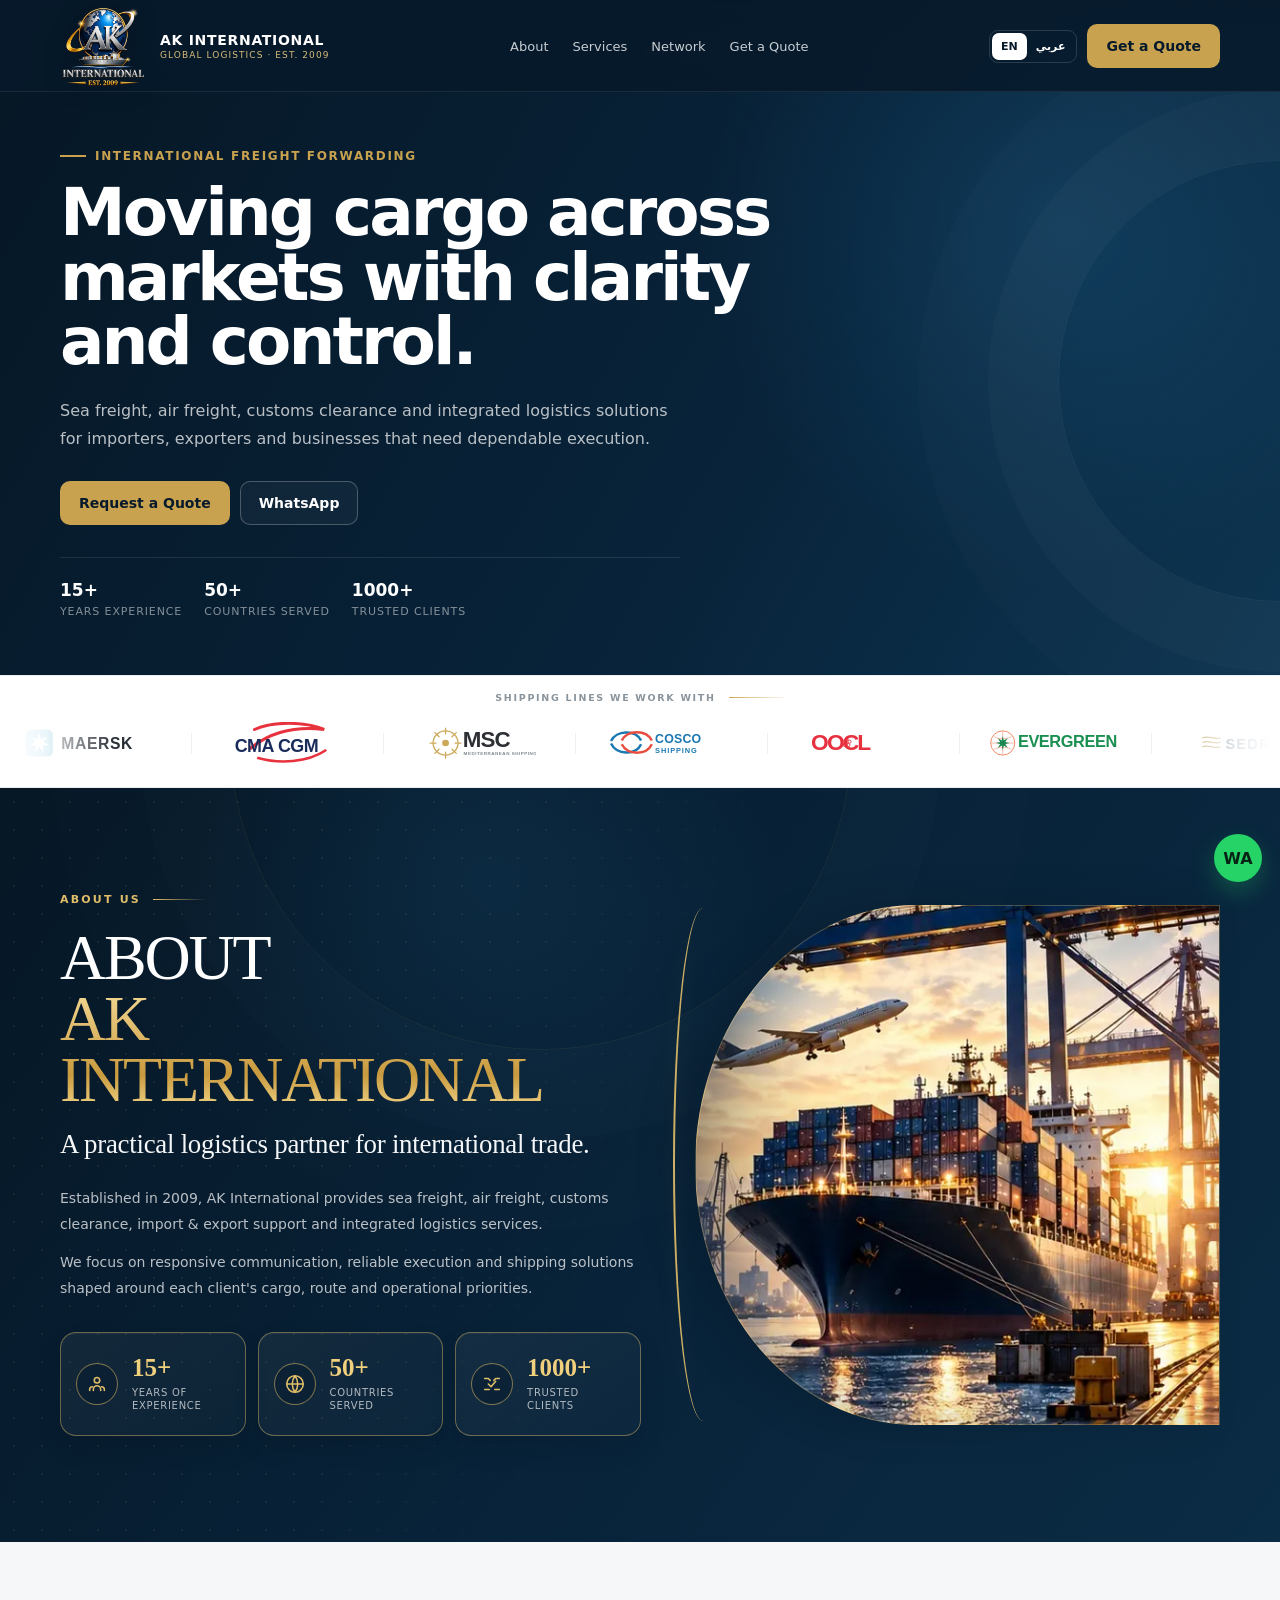
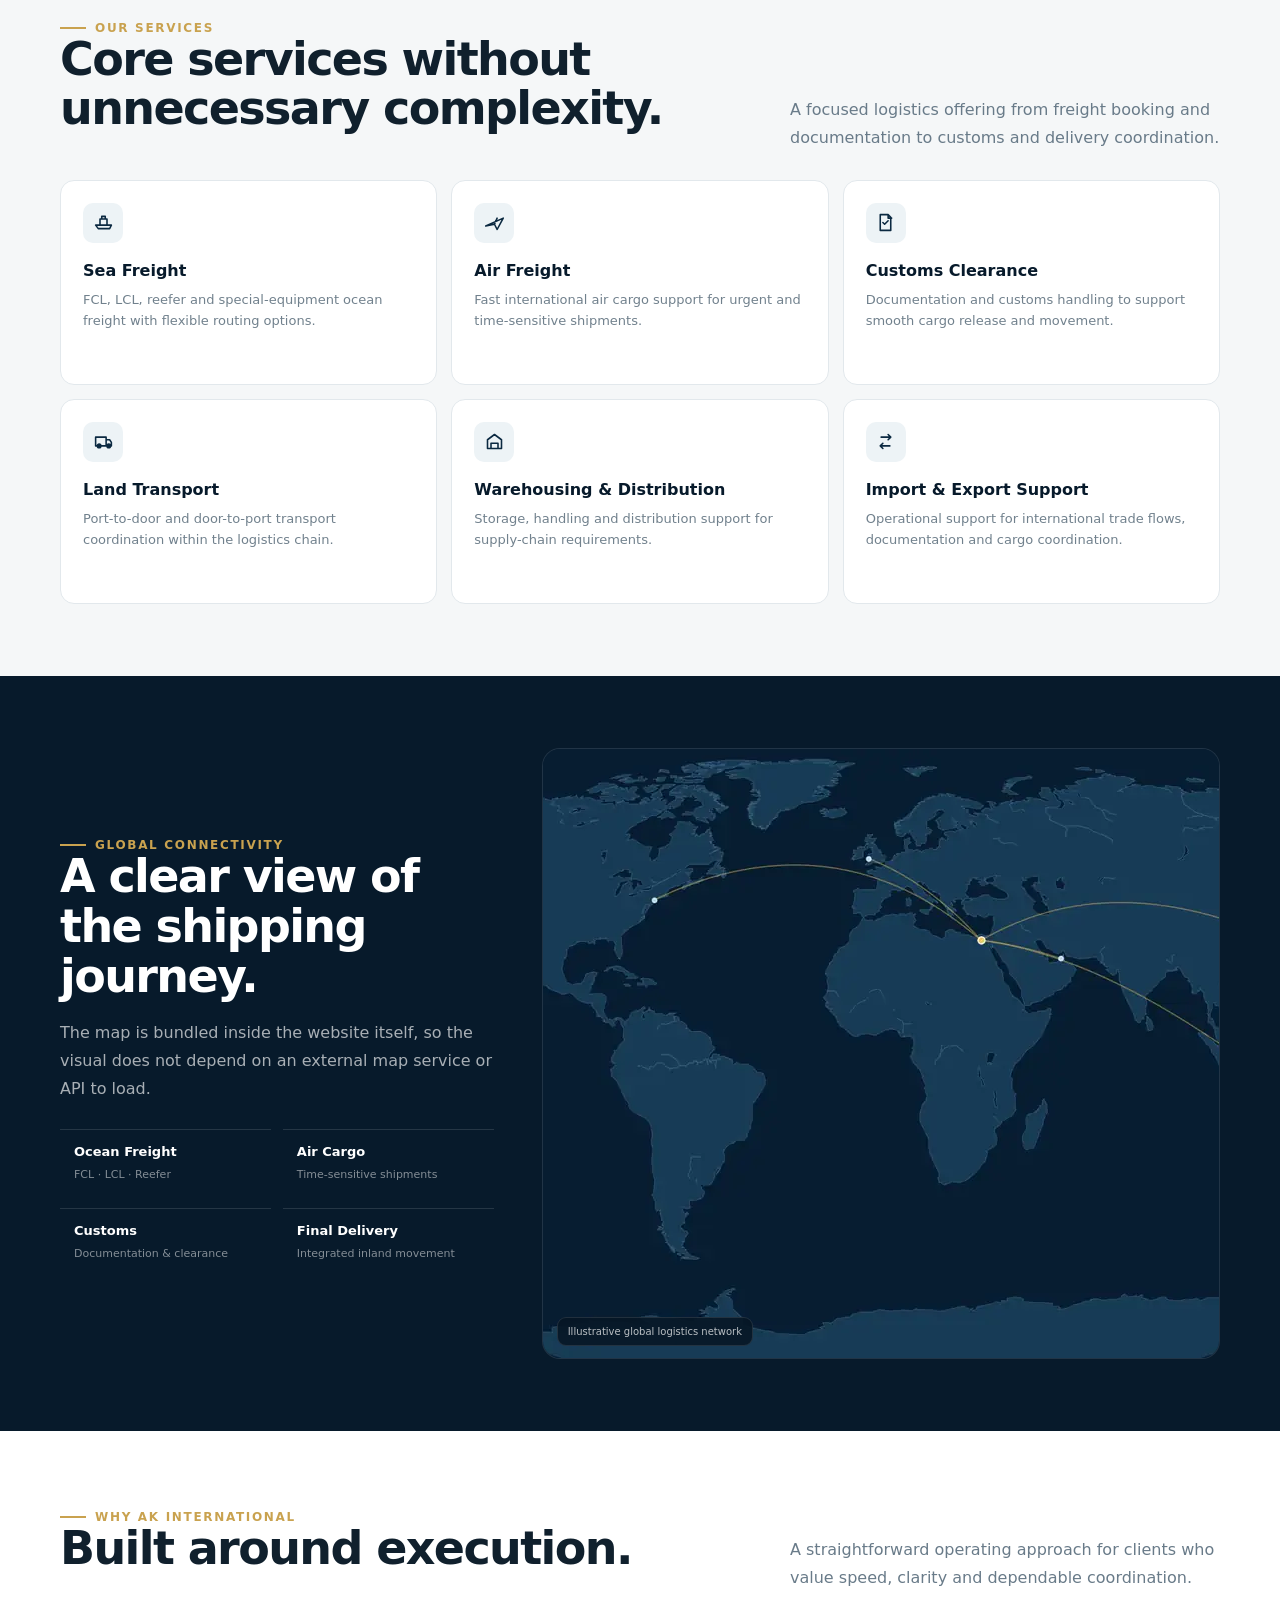
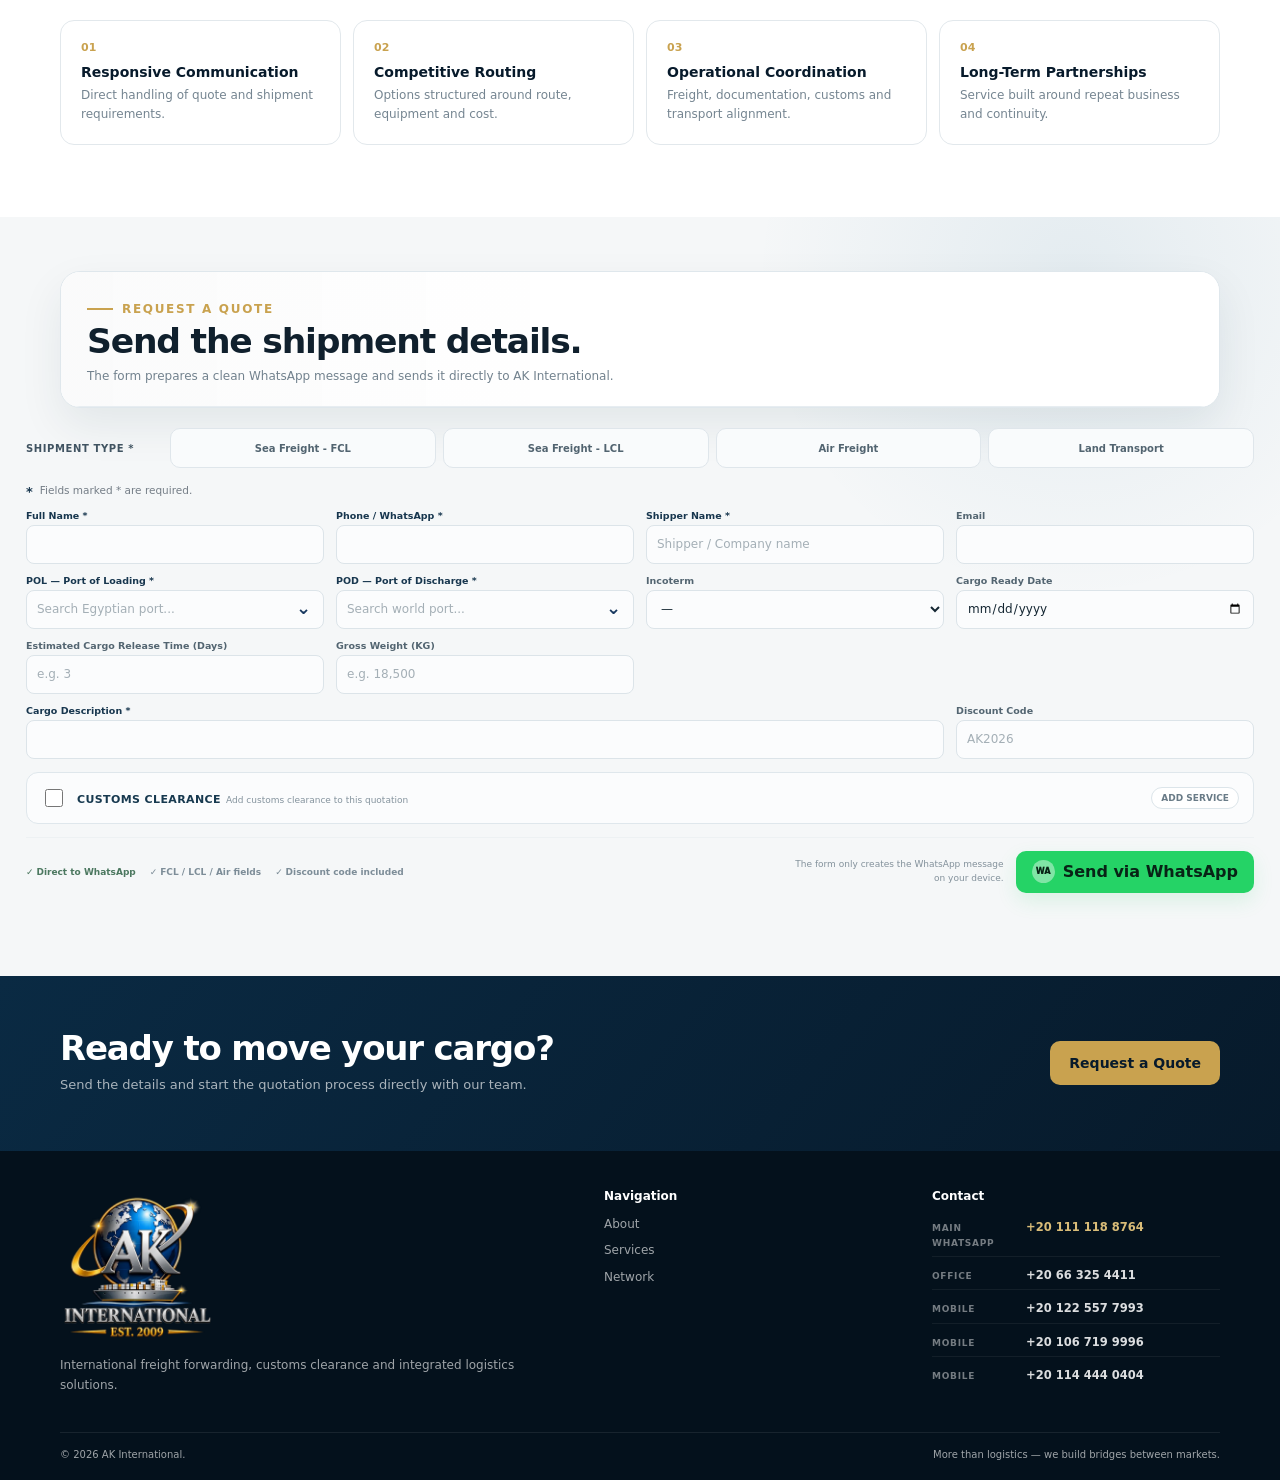
==== commit 0789ea79: "Add files via upload" ====
--- a/index.html
+++ b/index.html
@@ -1,6 +1,7 @@
 <!doctype html>
 <html lang="en" dir="ltr">
 <head>
+<!-- AK International V2.19.1 — Professional Global POD Search -->
 <meta charset="utf-8">
 <meta name="viewport" content="width=device-width, initial-scale=1">
 <meta name="theme-color" content="#071a2b">
@@ -959,10 +960,48 @@
   footer .contact-item{grid-template-columns:78px 1fr}
 }
 
+
+/* V2.19 Smart Port Search */
+.port-combo{position:relative}.port-combo>input{width:100%;padding-right:38px}.port-combo:after{content:"⌄";position:absolute;right:13px;top:50%;transform:translateY(-55%);pointer-events:none;color:#18385f;font-size:18px;font-weight:800}html[dir="rtl"] .port-combo:after{right:auto;left:13px}.port-dropdown{display:none;position:absolute;z-index:80;left:0;right:0;top:calc(100% + 6px);max-height:300px;overflow:auto;background:#fff;border:1px solid #d9e0e8;border-radius:12px;box-shadow:0 16px 38px rgba(9,31,57,.16);padding:6px}.port-combo.open .port-dropdown{display:block}.port-group{padding:7px 10px 5px;color:#6b7785;font-size:10px;font-weight:800;letter-spacing:.11em}.port-option{width:100%;border:0;background:#fff;text-align:left;cursor:pointer;padding:9px 10px;border-radius:8px;display:grid;grid-template-columns:1fr auto;gap:12px;align-items:center;color:#12263f;font:inherit}html[dir="rtl"] .port-option{text-align:right}.port-option:hover,.port-option.active{background:#f3f6f9}.port-name{display:block;font-weight:800;font-size:13px}.port-meta{display:block;margin-top:2px;color:#75808d;font-size:11px}.port-code{color:#173b67;background:#eef3f8;border-radius:6px;padding:4px 6px;font-size:10px;font-weight:900}.port-empty,.port-hint{padding:9px 10px;color:#75808d;font-size:11px}.port-hint{border-top:1px solid #edf0f3}
+
+/* V2.19.3 — Refined Optional Customs Clearance */
+.customs-service{margin-top:13px;border:1px solid #dfe7ec;border-radius:12px;background:#fbfcfd;overflow:hidden;transition:border-color .18s ease,box-shadow .18s ease}
+.customs-service.active{border-color:#cbdbe5;box-shadow:0 8px 24px rgba(12,48,76,.06)}
+.customs-toggle{display:flex;align-items:center;justify-content:space-between;gap:16px;padding:13px 14px;cursor:pointer;user-select:none}
+.customs-toggle-main{display:flex;align-items:center;gap:11px}.customs-toggle>span:first-child input{width:18px;height:18px;accent-color:#103d5d}
+.customs-title{font-size:11px;font-weight:900;color:#17394f;letter-spacing:.035em}.customs-sub{font-size:9px;color:#84939d;margin-top:2px}
+.customs-badge{font-size:9px;font-weight:900;color:#697b87;border:1px solid #dce5ea;border-radius:999px;padding:5px 9px;background:#fff;white-space:nowrap}
+.customs-service.active .customs-toggle{background:#f5f9fb}.customs-service.active .customs-badge{color:#fff;background:#103d5d;border-color:#103d5d}
+.customs-panel{display:none;border-top:1px solid #e3eaee;padding:14px}.customs-service.active .customs-panel{display:block}
+.customs-grid{display:grid;grid-template-columns:repeat(4,minmax(0,1fr));gap:11px 12px}
+.customs-section-title{grid-column:1/-1;display:flex;align-items:center;justify-content:space-between;gap:12px;font-size:9px;font-weight:900;color:#6b7b86;letter-spacing:.08em;text-transform:uppercase;margin-top:3px}
+.customs-section-title small{font-size:8px;font-weight:800;color:#9aa6ae;letter-spacing:.05em}
+.cc-type-field{grid-column:1/-1}
+.cc-type-switch{display:grid;grid-template-columns:repeat(2,minmax(0,170px));gap:7px;margin-top:2px}
+.cc-type-switch label{position:relative;cursor:pointer}
+.cc-type-switch input{position:absolute;opacity:0;pointer-events:none}
+.cc-type-switch span{display:flex;align-items:center;justify-content:center;height:38px;border:1px solid #dce5ea;border-radius:8px;background:#fff;color:#5c6e7a;font-size:10px;font-weight:900;letter-spacing:.045em;transition:.15s ease}
+.cc-type-switch input:checked+span{background:#103d5d;border-color:#103d5d;color:#fff;box-shadow:0 3px 10px rgba(16,61,93,.15)}
+.cc-type-switch input:focus-visible+span{outline:2px solid #8aa9bd;outline-offset:2px}
+.hs-wrap{display:flex;flex-direction:column;gap:6px}
+.cc-inline-check{display:flex;align-items:center;gap:7px;font-size:9px;font-weight:800;color:#697b87;cursor:pointer}
+.cc-inline-check input{width:15px;height:15px;accent-color:#103d5d}
+.doc-grid{grid-column:1/-1;display:grid;grid-template-columns:repeat(2,minmax(0,1fr));gap:7px}
+.doc-row{display:flex;align-items:center;justify-content:space-between;gap:12px;min-height:42px;padding:7px 9px;border:1px solid #e3eaee;border-radius:8px;background:#fff}
+.doc-name{font-size:9.5px;font-weight:800;color:#405562}.yn{display:flex;gap:4px}.yn label{position:relative;cursor:pointer}.yn input{position:absolute;opacity:0}.yn span{display:flex;align-items:center;justify-content:center;min-width:38px;height:26px;border:1px solid #dfe6eb;border-radius:6px;font-size:9px;font-weight:900;color:#73838d;background:#fafcfd}.yn input:checked+span{color:#fff;background:#103d5d;border-color:#103d5d}
+.special-wrap{display:none;grid-column:1/-1}.special-wrap.show{display:flex}
+.cc-notes{grid-column:1/-1}.cc-notes textarea{min-height:78px;resize:vertical}
+@media(max-width:820px){.customs-grid{grid-template-columns:repeat(2,minmax(0,1fr))}.doc-grid{grid-template-columns:1fr}}
+@media(max-width:560px){.customs-grid{grid-template-columns:1fr}.customs-toggle{align-items:flex-start}.customs-badge{white-space:nowrap}.cc-type-switch{grid-template-columns:1fr 1fr}}
+html[dir="rtl"] .customs-title,html[dir="rtl"] .customs-section-title,html[dir="rtl"] .cc-type-switch span{letter-spacing:0}
+
+
+.port-db-state{display:block;margin-top:5px;font-size:8px;font-weight:800;color:#7d8d97}
+.port-db-warning{color:#a06222}
 </style>
 </head>
 <body>
-<!-- AK International V2.13 Production: external optimized assets, relative paths, no Base64 images. -->
+<!-- AK International V2.21 — Formatted WhatsApp Message -->
 <header>
   <div class="container nav">
     <a class="brand" href="#home" aria-label="AK International home">
@@ -1210,11 +1249,11 @@
           </div>
           <div class="field compact-field">
             <label for="origin" data-t="fOrigin">POL — Port of Loading *</label>
-            <input id="origin" required placeholder="Country · City · Port">
+            <div class="port-combo" data-port-combo="pol"><input id="origin" required placeholder="Search Egyptian port..." autocomplete="off" role="combobox" aria-autocomplete="list" aria-expanded="false" aria-controls="polPortList"><div class="port-dropdown" id="polPortList" role="listbox"></div></div>
           </div>
           <div class="field compact-field">
             <label for="destination" data-t="fDestination">POD — Port of Discharge *</label>
-            <input id="destination" required placeholder="Country · City · Port">
+            <div class="port-combo" data-port-combo="pod"><input id="destination" required placeholder="Search world port..." autocomplete="off" role="combobox" aria-autocomplete="list" aria-expanded="false" aria-controls="podPortList"><div class="port-dropdown" id="podPortList" role="listbox"></div></div>
           </div>
           <div class="field compact-field">
             <label for="incoterm">Incoterm</label>
@@ -1276,16 +1315,86 @@
             <input id="discount" placeholder="AK2026">
           </div>
         </div>
-        <details class="quote-more">
-          <summary>
-            <span data-t="moreDetails">Additional notes</span>
-            <small data-t="optional">Optional</small>
-          </summary>
-          <div class="field quote-notes">
-            <label for="notes" data-t="fNotes">Additional Notes</label>
-            <textarea id="notes"></textarea>
-          </div>
-        </details>
+
+        <section class="customs-service" id="customsService">
+          <label class="customs-toggle" for="customsEnabled">
+            <span class="customs-toggle-main">
+              <input id="customsEnabled" type="checkbox">
+              <span>
+                <span class="customs-title" data-t="ccTitle">CUSTOMS CLEARANCE</span>
+                <span class="customs-sub" data-t="ccSub">Add customs clearance to this quotation</span>
+              </span>
+            </span>
+            <span class="customs-badge" id="customsBadge" data-t="ccAdd">ADD SERVICE</span>
+          </label>
+
+          <div class="customs-panel" id="customsPanel">
+            <div class="customs-grid">
+              <div class="customs-section-title" data-t="ccDetails">CUSTOMS CLEARANCE DETAILS</div>
+
+              <div class="field compact-field cc-type-field">
+                <label data-t="ccTypeReq">Clearance Type *</label>
+                <div class="cc-type-switch" role="radiogroup" aria-label="Clearance Type">
+                  <label><input id="ccTypeImport" type="radio" name="ccType" value="Import"><span data-t="ccImport">IMPORT</span></label>
+                  <label><input id="ccTypeExport" type="radio" name="ccType" value="Export"><span data-t="ccExport">EXPORT</span></label>
+                </div>
+              </div>
+
+              <div class="field compact-field">
+                <label for="ccLocation" data-t="ccLocationReq">Customs Clearance Location *</label>
+                <input id="ccLocation" placeholder="Port / Airport / Customs Point">
+              </div>
+              <div class="field compact-field">
+                <label for="ccOrigin" data-t="ccOrigin">Country of Origin</label>
+                <input id="ccOrigin" placeholder="e.g. China">
+              </div>
+              <div class="field compact-field hs-wrap">
+                <label for="ccHs" data-t="ccHs">HS Code</label>
+                <input id="ccHs" placeholder="e.g. 8504.40">
+                <label class="cc-inline-check" for="ccHsUnknown">
+                  <input id="ccHsUnknown" type="checkbox">
+                  <span data-t="ccHsUnknown">HS Code Unknown</span>
+                </label>
+              </div>
+              <div class="field compact-field">
+                <label for="ccValue" data-t="ccValue">Cargo Value</label>
+                <input id="ccValue" inputmode="decimal" placeholder="e.g. 25,000">
+              </div>
+              <div class="field compact-field">
+                <label for="ccCurrency" data-t="ccCurrency">Currency</label>
+                <select id="ccCurrency"><option>USD</option><option>EUR</option><option>EGP</option><option>GBP</option><option>AED</option><option>SAR</option></select>
+              </div>
+
+              <div class="customs-section-title" data-t="ccDocs">DOCUMENT AVAILABILITY</div>
+              <div class="doc-grid">
+                <div class="doc-row"><span class="doc-name" data-t="ccInvoice">Commercial Invoice</span><span class="yn"><label><input type="radio" name="ccInvoice" value="Yes"><span data-t="yes">Yes</span></label><label><input type="radio" name="ccInvoice" value="No"><span data-t="no">No</span></label></span></div>
+                <div class="doc-row"><span class="doc-name" data-t="ccPacking">Packing List</span><span class="yn"><label><input type="radio" name="ccPacking" value="Yes"><span data-t="yes">Yes</span></label><label><input type="radio" name="ccPacking" value="No"><span data-t="no">No</span></label></span></div>
+                <div class="doc-row"><span class="doc-name" id="ccTransportDocLabel" data-t="ccBL">Bill of Lading (B/L)</span><span class="yn"><label><input type="radio" name="ccTransportDoc" value="Yes"><span data-t="yes">Yes</span></label><label><input type="radio" name="ccTransportDoc" value="No"><span data-t="no">No</span></label></span></div>
+                <div class="doc-row"><span class="doc-name" data-t="ccCOO">Certificate of Origin</span><span class="yn"><label><input type="radio" name="ccCOO" value="Yes"><span data-t="yes">Yes</span></label><label><input type="radio" name="ccCOO" value="No"><span data-t="no">No</span></label></span></div>
+                <div class="doc-row"><span class="doc-name" id="ccLicenseLabel" data-t="ccLicense">Import / Export License</span><span class="yn"><label><input type="radio" name="ccLicense" value="Yes"><span data-t="yes">Yes</span></label><label><input type="radio" name="ccLicense" value="No"><span data-t="no">No</span></label></span></div>
+                <div class="doc-row"><span class="doc-name" data-t="ccPermits">Required Permits / Approvals</span><span class="yn"><label><input type="radio" name="ccPermits" value="Yes"><span data-t="yes">Yes</span></label><label><input type="radio" name="ccPermits" value="No"><span data-t="no">No</span></label></span></div>
+                <div class="doc-row"><span class="doc-name" data-t="ccMSDS">MSDS — Safety Data Sheet</span><span class="yn"><label><input type="radio" name="ccMSDS" value="Yes"><span data-t="yes">Yes</span></label><label><input type="radio" name="ccMSDS" value="No"><span data-t="no">No</span></label></span></div>
+                <div class="doc-row"><span class="doc-name" data-t="ccDG">Dangerous Goods Declaration</span><span class="yn"><label><input type="radio" name="ccDG" value="Yes"><span data-t="yes">Yes</span></label><label><input type="radio" name="ccDG" value="No"><span data-t="no">No</span></label></span></div>
+                <div class="doc-row"><span class="doc-name" data-t="ccSpecial">Special Customs Requirements</span><span class="yn"><label><input type="radio" name="ccSpecial" value="Yes"><span data-t="yes">Yes</span></label><label><input type="radio" name="ccSpecial" value="No"><span data-t="no">No</span></label></span></div>
+              </div>
+
+              <div class="field compact-field special-wrap" id="ccSpecialWrap">
+                <label for="ccSpecialText" data-t="ccSpecify">Please specify</label>
+                <input id="ccSpecialText">
+              </div>
+
+              <div class="customs-section-title">
+                <span data-t="ccNotesTitle">CUSTOMS ADDITIONAL NOTES</span>
+                <small data-t="optional">Optional</small>
+              </div>
+              <div class="field cc-notes">
+                <label for="ccNotes" data-t="fNotes">Additional Notes</label>
+                <textarea id="ccNotes"></textarea>
+              </div>
+            </div>
+          </div>
+        </section>
+
         <div class="quote-actionbar">
           <div class="quote-action-hints">
             <span>✓ <b data-t="q1">Direct to WhatsApp</b></span>
@@ -1355,6 +1464,7 @@
   </div>
 </footer>
 <a class="wa-float" href="https://wa.me/201111188764" target="_blank" rel="noopener" aria-label="WhatsApp">WA</a>
+<script src="assets/data/maritime-ports.js"></script>
 <script>
 const tr={
 en:{
@@ -1381,7 +1491,7 @@
 w1:"Responsive Communication",w1t:"Direct handling of quote and shipment requirements.",w2:"Competitive Routing",w2t:"Options structured around route, equipment and cost.",w3:"Operational Coordination",w3t:"Freight, documentation, customs and transport alignment.",w4:"Long-Term Partnerships",w4t:"Service built around repeat business and continuity.",
 formKicker:"REQUEST A QUOTE",formTitle:"Send the shipment details.",formText:"The form prepares a clean WhatsApp message and sends it directly to AK International.",requiredNote:"Fields marked * are required.",fclRequiredLabel:"FCL DETAILS · REQUIRED",
 q1:"Direct to WhatsApp",q2:"FCL / LCL / Air fields",q3:"Discount code included",moreDetails:"Additional notes",optional:"Optional",
-fName:"Full Name *",fShipper:"Shipper Name *",fPhone:"Phone / WhatsApp *",fEmail:"Email",fShipment:"Shipment Type *",select:"Select",fcl:"Sea Freight - FCL",lcl:"Sea Freight - LCL",airOpt:"Air Freight",landOpt:"Land Transport",fOrigin:"POL — Port of Loading *",fDestination:"POD — Port of Discharge *",fContainerSize:"Container Size",fContainerType:"Container Type",fQty:"Container Quantity",fWeight:"Gross Weight (KG)",fCbm:"Volume / CBM",fReady:"Cargo Ready Date",fReleaseDays:"Estimated Cargo Release Time (Days)",fDiscount:"Discount Code",fCargo:"Cargo Description *",fNotes:"Additional Notes",send:"Send via WhatsApp",privacy:"The form only creates the WhatsApp message on your device.",invalid:"Please complete the required fields.",
+ccTitle:"CUSTOMS CLEARANCE",ccSub:"Add customs clearance to this quotation",ccAdd:"ADD SERVICE",ccAdded:"REMOVE",ccDetails:"CUSTOMS CLEARANCE DETAILS",ccType:"Clearance Type",ccTypeReq:"Clearance Type *",ccImport:"IMPORT",ccExport:"EXPORT",ccLocation:"Customs Clearance Location",ccLocationReq:"Customs Clearance Location *",ccOrigin:"Country of Origin",ccHs:"HS Code",ccHsUnknown:"HS Code Unknown",ccValue:"Cargo Value",ccCurrency:"Currency",ccDocs:"DOCUMENT AVAILABILITY",ccInvoice:"Commercial Invoice",ccPacking:"Packing List",ccBL:"Bill of Lading (B/L)",ccAWB:"Air Waybill (AWB)",ccCOO:"Certificate of Origin",ccLicense:"Import / Export License",ccImportLicense:"Import License",ccExportLicense:"Export License",ccPermits:"Required Permits / Approvals",ccMSDS:"MSDS — Safety Data Sheet",ccDG:"Dangerous Goods Declaration",ccSpecial:"Special Customs Requirements",ccSpecify:"Please specify",ccNotesTitle:"CUSTOMS ADDITIONAL NOTES",yes:"Yes",no:"No",fName:"Full Name *",fShipper:"Shipper Name *",fPhone:"Phone / WhatsApp *",fEmail:"Email",fShipment:"Shipment Type *",select:"Select",fcl:"Sea Freight - FCL",lcl:"Sea Freight - LCL",airOpt:"Air Freight",landOpt:"Land Transport",fOrigin:"POL — Port of Loading *",fDestination:"POD — Port of Discharge *",fContainerSize:"Container Size",fContainerType:"Container Type",fQty:"Container Quantity",fWeight:"Gross Weight (KG)",fCbm:"Volume / CBM",fReady:"Cargo Ready Date",fReleaseDays:"Estimated Cargo Release Time (Days)",fDiscount:"Discount Code",fCargo:"Cargo Description *",fNotes:"Additional Notes",send:"Send via WhatsApp",privacy:"The form only creates the WhatsApp message on your device.",invalid:"Please complete the required fields.",
 ctaTitle:"Ready to move your cargo?",ctaText:"Send the details and start the quotation process directly with our team.",
 footerText:"International freight forwarding, customs clearance and integrated logistics solutions.",footerNav:"Navigation",footerContact:"Contact",mainWhatsApp:"Main WhatsApp",officePhone:"Office",mobilePhone:"Mobile",footerTag:"More than logistics — we build bridges between markets."
 },
@@ -1409,12 +1519,19 @@
 w1:"تواصل سريع",w1t:"تعامل مباشر مع عروض الأسعار ومتطلبات الشحن.",w2:"خيارات تنافسية",w2t:"حلول حسب المسار والمعدات والتكلفة.",w3:"تنسيق تشغيلي",w3t:"مواءمة الشحن والمستندات والجمارك والنقل.",w4:"شراكات طويلة المدى",w4t:"خدمة مبنية على الاستمرارية وتكرار الأعمال.",
 formKicker:"طلب عرض سعر",formTitle:"أرسل تفاصيل الشحنة.",formText:"يقوم النموذج بتجهيز رسالة واتساب مرتبة وإرسالها مباشرة إلى AK International.",
 q1:"إرسال مباشر إلى واتساب",q2:"حقول FCL / LCL / Air",q3:"يتضمن كود الخصم",moreDetails:"ملاحظات إضافية",optional:"اختياري",
-fName:"الاسم بالكامل *",fShipper:"اسم الشاحن *",fPhone:"الهاتف / واتساب *",fEmail:"البريد الإلكتروني",fShipment:"نوع الشحن *",select:"اختر",fcl:"شحن بحري - FCL",lcl:"شحن بحري - LCL",airOpt:"شحن جوي",landOpt:"نقل بري",fOrigin:"POL — ميناء الشحن *",fDestination:"POD — ميناء التفريغ *",fContainerSize:"حجم الحاوية",fContainerType:"نوع الحاوية",fQty:"عدد الحاويات",fWeight:"الوزن الإجمالي (KG)",fCbm:"الحجم / CBM",fReady:"تاريخ الجاهزية",fReleaseDays:"المدة المتوقعة للإفراج عن الشحنة (بالأيام)",fDiscount:"كود الخصم",fCargo:"وصف البضاعة *",fNotes:"ملاحظات إضافية",send:"إرسال عبر واتساب",privacy:"النموذج يقوم فقط بإنشاء رسالة واتساب على جهازك.",invalid:"يرجى استكمال الحقول المطلوبة.",
+ccTitle:"التخليص الجمركي",ccSub:"أضف خدمة التخليص الجمركي إلى طلب السعر",ccAdd:"إضافة الخدمة",ccAdded:"إزالة",ccDetails:"بيانات التخليص الجمركي",ccType:"نوع التخليص",ccTypeReq:"نوع التخليص *",ccImport:"استيراد",ccExport:"تصدير",ccLocation:"مكان التخليص الجمركي",ccLocationReq:"مكان التخليص الجمركي *",ccOrigin:"بلد المنشأ",ccHs:"HS Code",ccHsUnknown:"HS Code غير معروف",ccValue:"قيمة البضاعة",ccCurrency:"العملة",ccDocs:"مدى توافر المستندات",ccInvoice:"الفاتورة التجارية",ccPacking:"قائمة التعبئة",ccBL:"بوليصة الشحن (B/L)",ccAWB:"بوليصة الشحن الجوي (AWB)",ccCOO:"شهادة المنشأ",ccLicense:"ترخيص الاستيراد / التصدير",ccImportLicense:"ترخيص الاستيراد",ccExportLicense:"ترخيص التصدير",ccPermits:"التصاريح / الموافقات المطلوبة",ccMSDS:"MSDS — صحيفة بيانات السلامة",ccDG:"إقرار البضائع الخطرة",ccSpecial:"متطلبات جمركية خاصة",ccSpecify:"يرجى التوضيح",ccNotesTitle:"ملاحظات إضافية للتخليص الجمركي",yes:"نعم",no:"لا",fName:"الاسم بالكامل *",fShipper:"اسم الشاحن *",fPhone:"الهاتف / واتساب *",fEmail:"البريد الإلكتروني",fShipment:"نوع الشحن *",select:"اختر",fcl:"شحن بحري - FCL",lcl:"شحن بحري - LCL",airOpt:"شحن جوي",landOpt:"نقل بري",fOrigin:"POL — ميناء الشحن *",fDestination:"POD — ميناء التفريغ *",fContainerSize:"حجم الحاوية",fContainerType:"نوع الحاوية",fQty:"عدد الحاويات",fWeight:"الوزن الإجمالي (KG)",fCbm:"الحجم / CBM",fReady:"تاريخ الجاهزية",fReleaseDays:"المدة المتوقعة للإفراج عن الشحنة (بالأيام)",fDiscount:"كود الخصم",fCargo:"وصف البضاعة *",fNotes:"ملاحظات إضافية",send:"إرسال عبر واتساب",privacy:"النموذج يقوم فقط بإنشاء رسالة واتساب على جهازك.",invalid:"يرجى استكمال الحقول المطلوبة.",
 ctaTitle:"جاهز لنقل شحنتك؟",ctaText:"أرسل التفاصيل وابدأ طلب عرض السعر مباشرة مع فريقنا.",
 footerText:"الشحن الدولي والتخليص الجمركي والحلول اللوجستية المتكاملة.",footerNav:"التنقل",footerContact:"التواصل",mainWhatsApp:"واتساب الرئيسي",officePhone:"المكتب",mobilePhone:"موبايل",footerTag:"أكثر من مجرد لوجستيات — نبني جسورًا بين الأسواق."
 }};
 const doc=document.documentElement;
 const langBtns=document.querySelectorAll("[data-lang]");
+let customsReady=false;
+function updateCustomsDynamicLang(){
+  if(!customsReady)return;
+  updateCustomsUI();
+  updateTransportDocLabel();
+  updateLicenseLabel();
+}
 function setLang(lang){
   const d=tr[lang]||tr.en;
   doc.lang=lang;doc.dir=lang==="ar"?"rtl":"ltr";
@@ -1426,15 +1543,95 @@
   const weight=document.getElementById("weight");
   if(releaseDays) releaseDays.placeholder=lang==="ar"?"مثال: 3":"e.g. 3";
   if(shipper) shipper.placeholder=lang==="ar"?"اسم الشاحن / الشركة":"Shipper / Company name";
-  if(pol) pol.placeholder=lang==="ar"?"الدولة · المدينة · الميناء":"Country · City · Port";
-  if(pod) pod.placeholder=lang==="ar"?"الدولة · المدينة · الميناء":"Country · City · Port";
+  if(pol) pol.placeholder=lang==="ar"?"ابحث في موانئ مصر...":"Search Egyptian port...";
+  if(pod) pod.placeholder=lang==="ar"?"ابحث في موانئ العالم...":"Search world port...";
   if(weight) weight.placeholder=lang==="ar"?"مثال: 18,500":"e.g. 18,500";
   langBtns.forEach(b=>b.classList.toggle("active",b.dataset.lang===lang));
+  updateCustomsDynamicLang?.();
   localStorage.setItem("ak_lang",lang);
   document.title=lang==="ar"?"AK International | الشحن والخدمات اللوجستية":"AK International | Freight & Logistics";
 }
 setLang(localStorage.getItem("ak_lang")||"en");
 langBtns.forEach(b=>b.addEventListener("click",()=>setLang(b.dataset.lang)));
+
+const EGYPT_PORTS=[
+["Alexandria","Alexandria","Egypt","EGALY"],["El Dekheila","Alexandria","Egypt","EGEDK"],["Damietta","Damietta","Egypt","EGDAM"],["Port Said","Port Said","Egypt","EGPSD"],["East Port Said","Port Said","Egypt","EGPSE"],["Ain Sokhna","Suez","Egypt","EGSOK"],["Adabiya","Suez","Egypt","EGADA"],["Suez","Suez","Egypt","EGSUZ"],["Safaga","Red Sea","Egypt","EGSGA"],["Nuweiba","South Sinai","Egypt","EGNUW"],["Abu Qir","Alexandria","Egypt","EGAKI"],["El Tor","South Sinai","Egypt","EGTOR"]];
+const WORLD_PORTS=[];
+function portText(p){const place=p[1]?`${p[1]}, `:"";return `${p[0]} — ${place}${p[2]} (${p[3]})`}
+function initPortCombo(kind,inputId,listId){
+ const input=document.getElementById(inputId),box=input?.closest('.port-combo'),list=document.getElementById(listId);if(!input||!box||!list)return;
+ let active=-1,shown=[],requestSeq=0;
+ const norm=s=>String(s||'').toLowerCase().normalize('NFD').replace(/[\u0300-\u036f]/g,'').trim();
+ const globalDB=window.AKMaritimePorts;
+ const getSource=()=>kind==='pol'?EGYPT_PORTS:(globalDB?.getPorts()||WORLD_PORTS);
+ const aliases=p=>{const cc=String(p[5]||'').toUpperCase(),country=norm(p[2]),extra=[];
+  if(cc==='US'||country==='united states')extra.push('usa','us','america','united states of america');
+  if(cc==='AE')extra.push('uae','emirates');
+  if(cc==='GB')extra.push('uk','britain','great britain');
+  if(cc==='RU')extra.push('russia','russian federation');
+  if(cc==='TR')extra.push('turkey','turkiye','türkiye');
+  if(cc==='KR')extra.push('korea','south korea','republic of korea');
+  if(cc==='KP')extra.push('north korea');
+  return [...p, ...extra].map(norm)
+ };
+ const score=(p,q)=>{const f=aliases(p),name=f[0],city=f[1],country=f[2],code=f[3],alt=f[4]||'',cc=f[5]||'';
+  if(code===q||name===q||alt===q)return 0;
+  if(name.startsWith(q)||alt.startsWith(q))return 1;
+  if(code.startsWith(q))return 2;
+  if(city===q||country===q||cc===q)return 3;
+  if(city.startsWith(q)||country.startsWith(q)||cc.startsWith(q))return 4;
+  if(f.some(v=>v.includes(q)))return 5;
+  return 99
+ };
+ const lang=()=>doc.lang==='ar';
+ const title=()=>kind==='pol'?(lang()?'موانئ الشحن المصرية':'EGYPT PORTS'):(lang()?'موانئ الشحن العالمية':'WORLD SHIPPING PORTS');
+ const hint=()=>lang()?'ابحث باسم الميناء أو المدينة أو الدولة أو UN/LOCODE':'Search by port, city, country or UN/LOCODE';
+ const stateLine=()=>{
+   if(kind!=='pod'||!globalDB)return '';
+   const s=globalDB.getState(),count=getSource().length;
+   if(s==='ready')return `<span class="port-db-state">${lang()?`قاعدة الموانئ البحرية: ${count.toLocaleString()} موقع`:`Maritime database: ${count.toLocaleString()} locations`}</span>`;
+   if(s==='fallback')return `<span class="port-db-state port-db-warning">${lang()?'تعذر تحميل القاعدة العالمية — النتائج الاحتياطية فقط، ويمكنك كتابة الميناء يدويًا.':'Global database unavailable — emergency fallback only. You can enter the port manually.'}</span>`;
+   return `<span class="port-db-state">${lang()?'جارٍ تحميل قاعدة الموانئ البحرية العالمية…':'Loading global maritime port database…'}</span>`;
+ };
+ function baseShell(body,footer=''){list.innerHTML=`<div class="port-group">${title()}</div>${body}<div class="port-hint">${hint()}${footer?`<br>${footer}`:''}${stateLine()}</div>`}
+ function render(){
+   const seq=++requestSeq,q=norm(input.value);active=-1;
+   if(kind==='pod'){
+     const s=globalDB?.getState?.()||'idle';
+     if((s==='idle'||s==='loading')&&q.length>=2){
+       baseShell(`<div class="port-empty">${lang()?'جارٍ تجهيز البحث العالمي…':'Preparing global port search…'}</div>`);
+       globalDB?.load?.().then(()=>{if(seq===requestSeq&&box.classList.contains('open'))render()});
+       return;
+     }
+     if(q.length<2){
+       shown=[];
+       baseShell(`<div class="port-empty">${lang()?'اكتب حرفين على الأقل للبحث في الموانئ البحرية العالمية.':'Type at least 2 characters to search world maritime ports.'}<br><small>${lang()?'مثال: Libya · Tripoli · Shanghai · Jebel Ali · LYTIP · CNSHA':'Examples: Libya · Tripoli · Shanghai · Jebel Ali · LYTIP · CNSHA'}</small></div>`);
+       if((s==='idle'||s==='loading'))globalDB?.load?.().then(()=>{if(seq===requestSeq&&box.classList.contains('open'))render()});
+       return;
+     }
+   }
+
+   const source=getSource();
+   const matches=[];
+   for(let i=0;i<source.length;i++){const p=source[i],s=q?score(p,q):0;if(!q||s<99)matches.push({p,s})}
+   matches.sort((a,b)=>a.s-b.s||a.p[2].localeCompare(b.p[2])||a.p[0].localeCompare(b.p[0]));
+   const total=matches.length;
+   shown=matches.slice(0,18).map(x=>x.p);
+
+   const body=shown.length?shown.map((p,i)=>`<button type="button" class="port-option" role="option" data-i="${i}"><span><span class="port-name">${p[0]}</span><span class="port-meta">${p[2]}${p[1]?` · ${p[1]}`:''}</span></span><span class="port-code">${p[3]}</span></button>`).join(''):`<div class="port-empty">${lang()?'لا توجد نتيجة مطابقة. يمكنك كتابة الميناء يدويًا.':'No matching port. You can enter the port manually.'}</div>`;
+   const footer=total>shown.length?(lang()?`عرض ${shown.length} من ${total} نتيجة — اكتب أكثر لتضييق البحث`:`Showing ${shown.length} of ${total} matches — type more to narrow`):'';
+   baseShell(body,footer);
+   list.querySelectorAll('.port-option').forEach(b=>b.addEventListener('mousedown',e=>{e.preventDefault();choose(+b.dataset.i)}))
+ }
+ function choose(i){const p=shown[i];if(!p)return;input.value=portText(p);input.setCustomValidity('');input.dispatchEvent(new Event('change',{bubbles:true}));box.classList.remove('open');input.setAttribute('aria-expanded','false')}
+ function open(){render();box.classList.add('open');input.setAttribute('aria-expanded','true')}
+ input.addEventListener('focus',open);input.addEventListener('click',open);input.addEventListener('input',open);
+ input.addEventListener('keydown',e=>{const opts=[...list.querySelectorAll('.port-option')];if(e.key==='ArrowDown'||e.key==='ArrowUp'){e.preventDefault();if(!box.classList.contains('open'))open();active=e.key==='ArrowDown'?Math.min(active+1,opts.length-1):Math.max(active-1,0);opts.forEach((o,i)=>o.classList.toggle('active',i===active));opts[active]?.scrollIntoView({block:'nearest'})}else if(e.key==='Enter'&&active>=0){e.preventDefault();choose(active)}else if(e.key==='Escape'){box.classList.remove('open');input.setAttribute('aria-expanded','false')}});
+ document.addEventListener('mousedown',e=>{if(!box.contains(e.target)){box.classList.remove('open');input.setAttribute('aria-expanded','false')}});
+ if(kind==='pod')window.addEventListener('ak:maritime-ports-ready',()=>{if(box.classList.contains('open'))render()})
+}
+initPortCombo('pol','origin','polPortList');initPortCombo('pod','destination','podPortList');
+
 const menu=document.getElementById("mobilePanel");
 document.getElementById("menuBtn").addEventListener("click",()=>menu.classList.toggle("open"));
 menu.querySelectorAll("a").forEach(a=>a.addEventListener("click",()=>menu.classList.remove("open")));
@@ -1462,6 +1659,31 @@
 }
 modeInputs.forEach(input=>input.addEventListener("change",conditionals));
 conditionals();
+
+const customsEnabled=document.getElementById("customsEnabled"),customsService=document.getElementById("customsService"),customsBadge=document.getElementById("customsBadge");
+customsReady=true;
+function radioVal(name){return document.querySelector(`input[name="${name}"]:checked`)?.value||""}
+function updateCustomsUI(){
+  const on=customsEnabled.checked;
+  customsService.classList.toggle("active",on);
+  customsBadge.dataset.t=on?"ccAdded":"ccAdd";
+  customsBadge.textContent=(tr[doc.lang]||tr.en)[on?"ccAdded":"ccAdd"];
+  document.getElementById("ccTypeImport").required=on;
+  document.getElementById("ccLocation").required=on;
+  if(!on) document.getElementById("ccSpecialWrap").classList.remove("show");
+}
+customsEnabled.addEventListener("change",updateCustomsUI);
+function updateSpecialCustoms(){document.getElementById("ccSpecialWrap").classList.toggle("show",customsEnabled.checked&&radioVal("ccSpecial")==="Yes")}
+document.querySelectorAll('input[name="ccSpecial"]').forEach(x=>x.addEventListener("change",updateSpecialCustoms));
+function updateTransportDocLabel(){const air=shipmentValue()==="Air Freight",el=document.getElementById("ccTransportDocLabel");if(!el)return;el.textContent=air?((tr[doc.lang]||tr.en).ccAWB):((tr[doc.lang]||tr.en).ccBL)}
+function updateLicenseLabel(){const type=radioVal("ccType"),d=tr[doc.lang]||tr.en,el=document.getElementById("ccLicenseLabel");if(!el)return;el.textContent=type==="Import"?d.ccImportLicense:type==="Export"?d.ccExportLicense:d.ccLicense}
+document.querySelectorAll('input[name="shipmentMode"]').forEach(x=>x.addEventListener("change",updateTransportDocLabel));
+document.querySelectorAll('input[name="ccType"]').forEach(x=>x.addEventListener("change",updateLicenseLabel));
+const ccHsUnknown=document.getElementById("ccHsUnknown"),ccHs=document.getElementById("ccHs");
+function updateHsState(){const unknown=ccHsUnknown.checked;ccHs.disabled=unknown;if(unknown)ccHs.value=""}
+ccHsUnknown.addEventListener("change",updateHsState);
+
+updateCustomsUI();updateTransportDocLabel();updateLicenseLabel();updateHsState();
 const V=id=>(document.getElementById(id)?.value||"").trim();
 const quoteForm=document.getElementById("quoteForm");
 quoteForm.addEventListener("invalid",()=>quoteForm.classList.add("validation-active"),true);
@@ -1480,28 +1702,193 @@
   el.addEventListener("change",()=>el.setCustomValidity(""));
 });
 quoteForm.addEventListener("submit",e=>{
-  e.preventDefault();const f=e.currentTarget;const status=document.getElementById("status");
+  e.preventDefault();
+  const f=e.currentTarget;
+  const status=document.getElementById("status");
   const ar=doc.lang==="ar",d=ar?tr.ar:tr.en;
-  if(!f.checkValidity()){f.reportValidity();status.textContent=d.invalid;return}
+
+  if(!f.checkValidity()){
+    f.reportValidity();
+    status.textContent=d.invalid;
+    return;
+  }
+
+  const yesNoSymbol=v=>v==="Yes"?"✅ YES":v==="No"?"❌ NO":"— NOT SPECIFIED";
+  const yesNoSymbolAr=v=>v==="Yes"?"✅ نعم":v==="No"?"❌ لا":"— غير محدد";
+  const esc=v=>String(v||"").trim();
+  const line=(label,value)=>value?`• ${label}: ${value}`:null;
+  const section=title=>[``,`*${title}*`,`────────────────────`];
+  const clean=list=>list.filter(Boolean);
+
+  const now=new Date();
+  const pad=n=>String(n).padStart(2,"0");
+  const ref=`AKQ-${now.getFullYear()}${pad(now.getMonth()+1)}${pad(now.getDate())}-${pad(now.getHours())}${pad(now.getMinutes())}`;
+
   const L=ar?{
-    head:"طلب عرض سعر شحن - AK International",name:"الاسم",shipper:"اسم الشاحن",phone:"الهاتف / واتساب",email:"البريد الإلكتروني",
-    shipment:"نوع الشحن",origin:"POL - ميناء الشحن",destination:"POD - ميناء التفريغ",containerSize:"حجم الحاوية",containerType:"نوع الحاوية",qty:"عدد الحاويات",
-    weight:"الوزن الإجمالي (KG)",cbm:"الحجم CBM",ready:"تاريخ الجاهزية",releaseDays:"المدة المتوقعة للإفراج عن الشحنة (أيام)",discount:"كود الخصم",cargo:"وصف البضاعة",notes:"ملاحظات"
+    title:"AK INTERNATIONAL",
+    request:"طلب عرض سعر شحن",
+    ref:"رقم الطلب",
+    contact:"بيانات العميل",
+    shipment:"بيانات الشحنة",
+    name:"الاسم",
+    shipper:"اسم الشاحن / الشركة",
+    phone:"الهاتف / واتساب",
+    email:"البريد الإلكتروني",
+    shipmentType:"نوع الشحن",
+    pol:"POL — ميناء الشحن",
+    pod:"POD — ميناء التفريغ",
+    incoterm:"Incoterm",
+    ready:"تاريخ جاهزية البضاعة",
+    releaseDays:"المدة المتوقعة للإفراج (أيام)",
+    containerSize:"حجم الحاوية",
+    containerType:"نوع الحاوية",
+    qty:"عدد الحاويات",
+    weight:"الوزن الإجمالي (KG)",
+    cbm:"الحجم (CBM)",
+    cargo:"وصف البضاعة",
+    discount:"كود الخصم",
+    customs:"التخليص الجمركي",
+    service:"الخدمة مطلوبة",
+    clearanceType:"نوع التخليص",
+    clearanceLocation:"مكان التخليص",
+    countryOrigin:"بلد المنشأ",
+    hs:"HS Code",
+    cargoValue:"قيمة البضاعة",
+    docs:"توافر المستندات",
+    invoice:"الفاتورة التجارية",
+    packing:"قائمة التعبئة",
+    bl:"بوليصة الشحن (B/L)",
+    awb:"بوليصة الشحن الجوي (AWB)",
+    coo:"شهادة المنشأ",
+    importLicense:"ترخيص الاستيراد",
+    exportLicense:"ترخيص التصدير",
+    license:"ترخيص الاستيراد / التصدير",
+    permits:"التصاريح / الموافقات المطلوبة",
+    msds:"MSDS — صحيفة بيانات السلامة",
+    dg:"إقرار البضائع الخطرة",
+    special:"متطلبات جمركية خاصة",
+    notes:"ملاحظات إضافية للتخليص الجمركي",
+    unknown:"غير معروف",
+    footer:"تم إرسال الطلب من موقع AK INTERNATIONAL"
   }:{
-    head:"Shipping Quote Request - AK International",name:"Name",shipper:"Shipper",phone:"Phone / WhatsApp",email:"Email",
-    shipment:"Shipment Type",origin:"POL - Port of Loading",destination:"POD - Port of Discharge",containerSize:"Container Size",containerType:"Container Type",qty:"Container Quantity",
-    weight:"Gross Weight (KG)",cbm:"Volume / CBM",ready:"Cargo Ready Date",releaseDays:"Estimated Cargo Release Time (Days)",discount:"Discount Code",cargo:"Cargo Description",notes:"Additional Notes"
+    title:"AK INTERNATIONAL",
+    request:"SHIPPING QUOTATION REQUEST",
+    ref:"Request Ref",
+    contact:"CONTACT INFORMATION",
+    shipment:"SHIPMENT DETAILS",
+    name:"Name",
+    shipper:"Shipper / Company",
+    phone:"Phone / WhatsApp",
+    email:"Email",
+    shipmentType:"Shipment Type",
+    pol:"POL — Port of Loading",
+    pod:"POD — Port of Discharge",
+    incoterm:"Incoterm",
+    ready:"Cargo Ready Date",
+    releaseDays:"Estimated Release Time (Days)",
+    containerSize:"Container Size",
+    containerType:"Container Type",
+    qty:"Container Quantity",
+    weight:"Gross Weight (KG)",
+    cbm:"Volume (CBM)",
+    cargo:"Cargo Description",
+    discount:"Discount Code",
+    customs:"CUSTOMS CLEARANCE",
+    service:"Service Required",
+    clearanceType:"Clearance Type",
+    clearanceLocation:"Clearance Location",
+    countryOrigin:"Country of Origin",
+    hs:"HS Code",
+    cargoValue:"Cargo Value",
+    docs:"DOCUMENT AVAILABILITY",
+    invoice:"Commercial Invoice",
+    packing:"Packing List",
+    bl:"Bill of Lading (B/L)",
+    awb:"Air Waybill (AWB)",
+    coo:"Certificate of Origin",
+    importLicense:"Import License",
+    exportLicense:"Export License",
+    license:"Import / Export License",
+    permits:"Required Permits / Approvals",
+    msds:"MSDS — Safety Data Sheet",
+    dg:"Dangerous Goods Declaration",
+    special:"Special Customs Requirements",
+    notes:"Customs Additional Notes",
+    unknown:"Unknown",
+    footer:"Sent from AK INTERNATIONAL website"
   };
-  const row=(label,val)=>val?`${label}: ${val}`:null;
+
   const lines=[
-    L.head,"",
-    row(L.name,V("name")),row(L.shipper,V("shipper")),row(L.phone,V("phone")),row(L.email,V("email")),"",
-    row(L.shipment,shipmentValue()),row(L.origin,V("origin")),row(L.destination,V("destination")),
-    row(L.containerSize,V("containerSize")),row(L.containerType,V("containerType")),row(L.qty,V("qty")),row(L.weight,V("weight")),row(L.cbm,V("cbm")),
-    row(L.ready,V("ready")),row(L.releaseDays,V("releaseDays")),row("Incoterm",V("incoterm")),row(L.discount,V("discount")),
-    row(L.cargo,V("cargo")),row(L.notes,V("notes"))
-  ].filter(x=>x!==null);
-  window.open("https://wa.me/201111188764?text="+encodeURIComponent(lines.join("\n")),"_blank","noopener");
+    `*${L.title}*`,
+    `*${L.request}*`,
+    `${L.ref}: ${ref}`,
+    ...section(L.contact),
+    line(L.name,V("name")),
+    line(L.shipper,V("shipper")),
+    line(L.phone,V("phone")),
+    line(L.email,V("email")),
+    ...section(L.shipment),
+    line(L.shipmentType,shipmentValue()),
+    line(L.pol,V("origin")),
+    line(L.pod,V("destination")),
+    line(L.incoterm,V("incoterm")),
+    line(L.ready,V("ready")),
+    line(L.releaseDays,V("releaseDays")),
+    line(L.containerSize,V("containerSize")),
+    line(L.containerType,V("containerType")),
+    line(L.qty,V("qty")),
+    line(L.weight,V("weight")),
+    line(L.cbm,V("cbm")),
+    line(L.cargo,V("cargo")),
+    line(L.discount,V("discount"))
+  ];
+
+  if(customsEnabled.checked){
+    const clearanceType=radioVal("ccType");
+    const transportLabel=shipmentValue()==="Air Freight"?L.awb:L.bl;
+    const licenseLabel=clearanceType==="Import"?L.importLicense:clearanceType==="Export"?L.exportLicense:L.license;
+    const yn=ar?yesNoSymbolAr:yesNoSymbol;
+    const hsValue=ccHsUnknown.checked?L.unknown:V("ccHs");
+    const specialValue=radioVal("ccSpecial")==="Yes"&&V("ccSpecialText")
+      ?`${yn("Yes")} — ${V("ccSpecialText")}`
+      :yn(radioVal("ccSpecial"));
+
+    lines.push(
+      ...section(L.customs),
+      `• ${L.service}: ✅ ${ar?"نعم":"YES"}`,
+      line(L.clearanceType,clearanceType),
+      line(L.clearanceLocation,V("ccLocation")),
+      line(L.countryOrigin,V("ccOrigin")),
+      line(L.hs,hsValue),
+      line(L.cargoValue,V("ccValue")?`${V("ccCurrency")} ${V("ccValue")}`:""),
+      ...section(L.docs),
+      `• ${L.invoice}: ${yn(radioVal("ccInvoice"))}`,
+      `• ${L.packing}: ${yn(radioVal("ccPacking"))}`,
+      `• ${transportLabel}: ${yn(radioVal("ccTransportDoc"))}`,
+      `• ${L.coo}: ${yn(radioVal("ccCOO"))}`,
+      `• ${licenseLabel}: ${yn(radioVal("ccLicense"))}`,
+      `• ${L.permits}: ${yn(radioVal("ccPermits"))}`,
+      `• ${L.msds}: ${yn(radioVal("ccMSDS"))}`,
+      `• ${L.dg}: ${yn(radioVal("ccDG"))}`,
+      `• ${L.special}: ${specialValue}`,
+      line(L.notes,V("ccNotes"))
+    );
+  }
+
+  lines.push("",`_${L.footer}_`);
+
+  const message=clean(lines).join("\n");
+  const whatsappUrl=`https://wa.me/201111188764?text=${encodeURIComponent(message)}`;
+
+  // Use a temporary anchor instead of window.open; this reliably preserves the encoded message.
+  const a=document.createElement("a");
+  a.href=whatsappUrl;
+  a.target="_blank";
+  a.rel="noopener noreferrer";
+  document.body.appendChild(a);
+  a.click();
+  a.remove();
+
   status.textContent="";
 });
 document.getElementById("year").textContent=new Date().getFullYear();
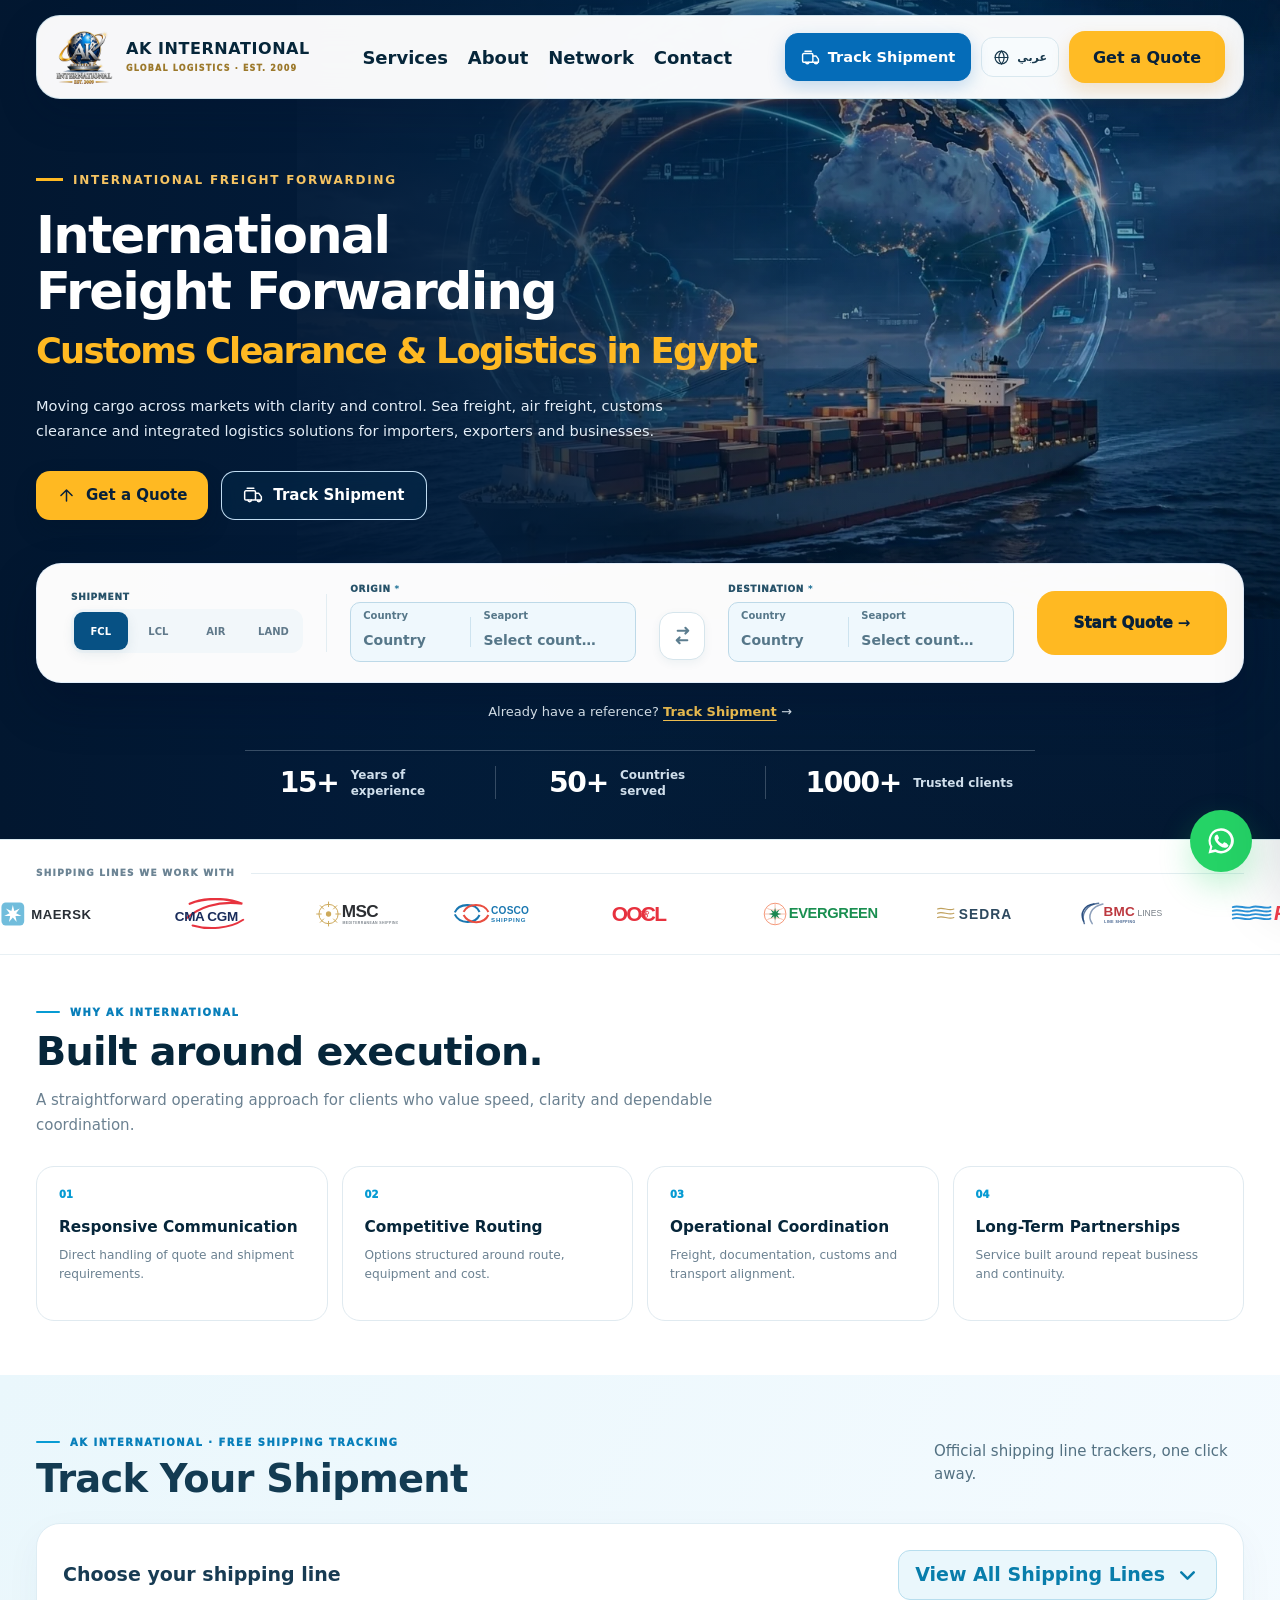
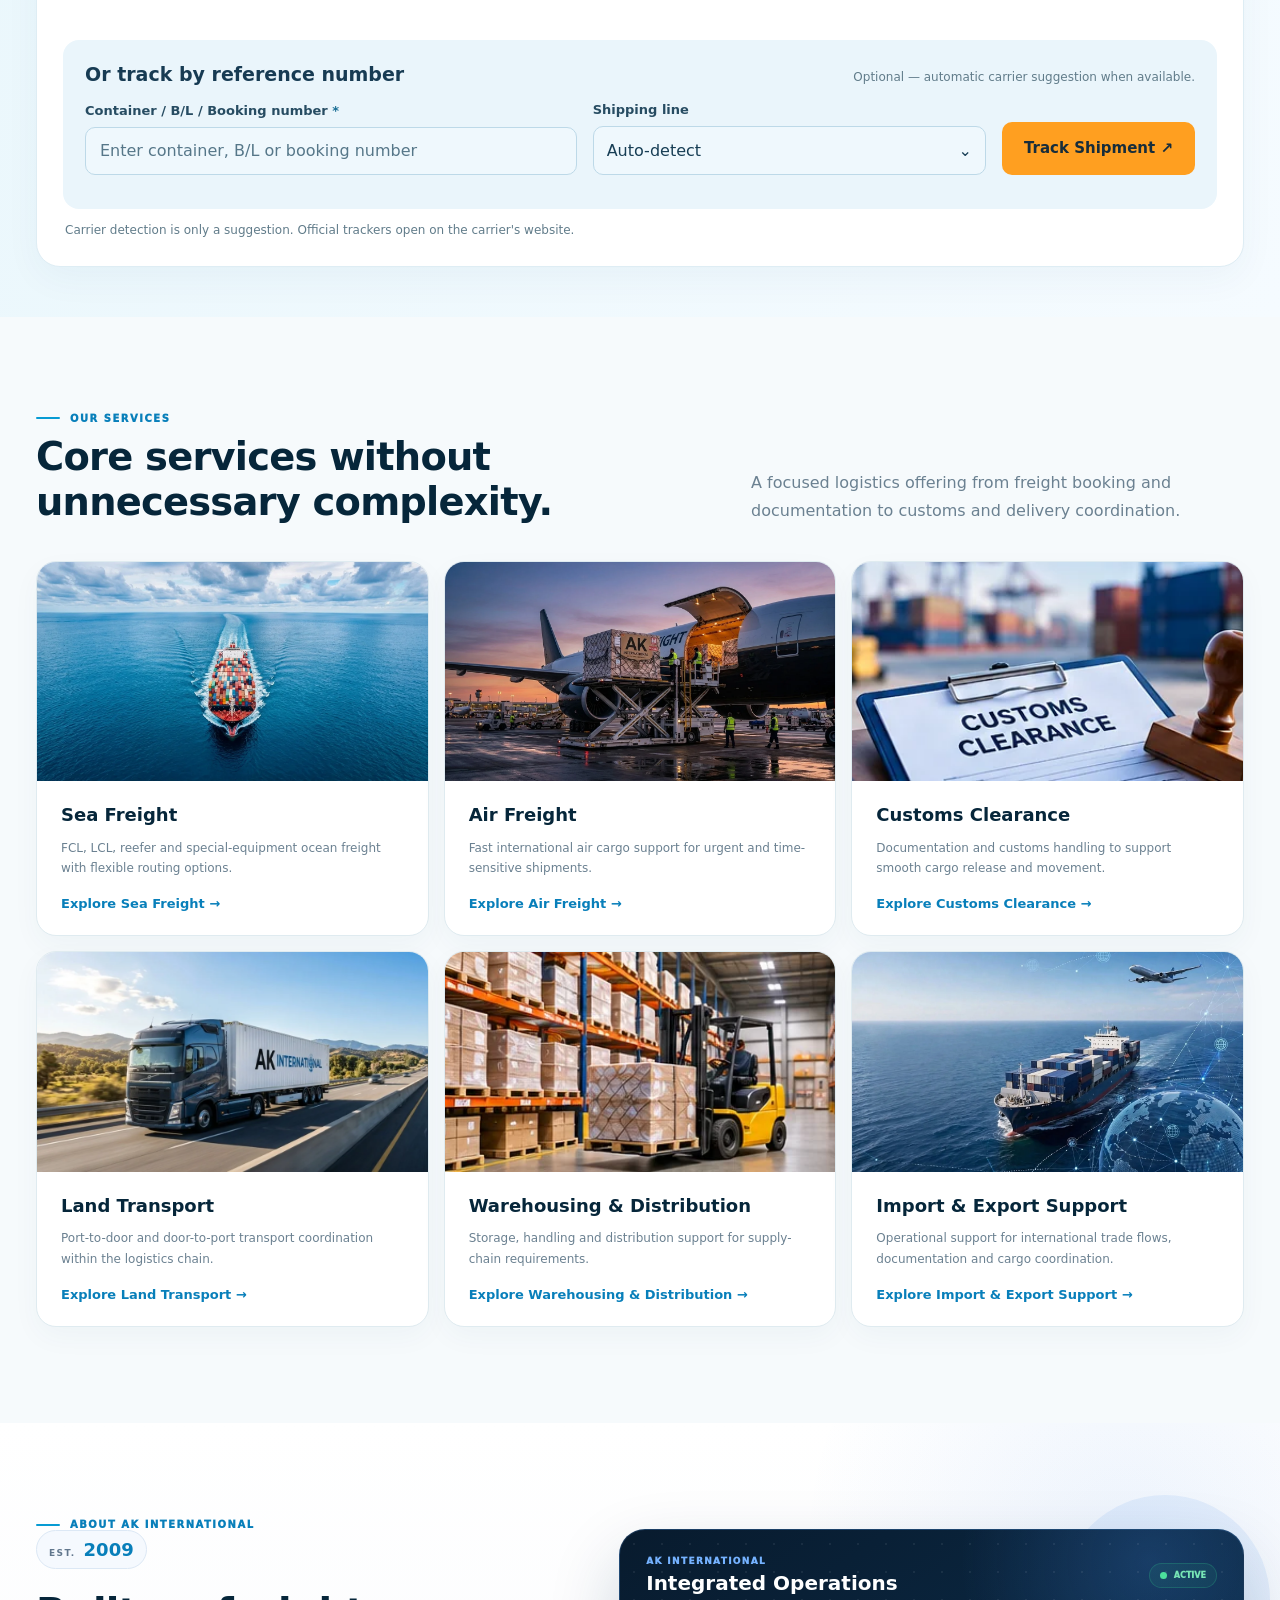
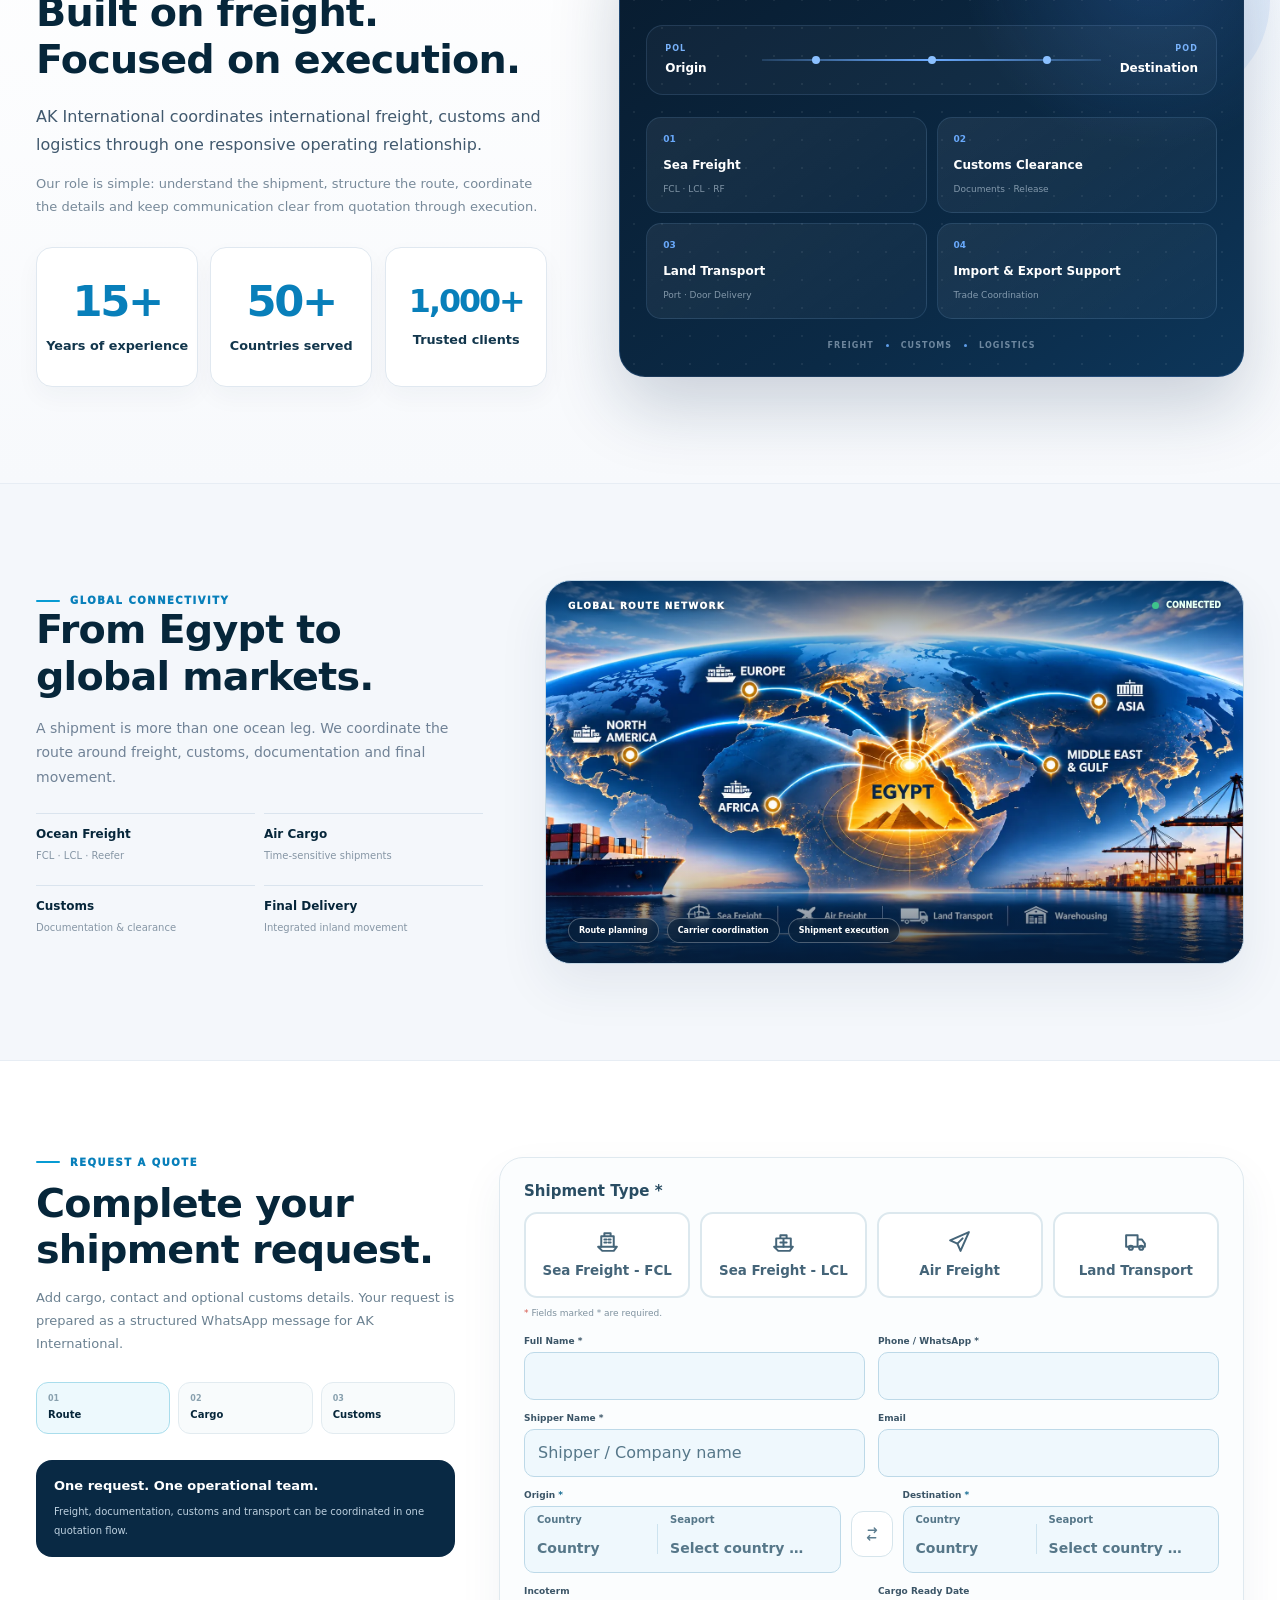
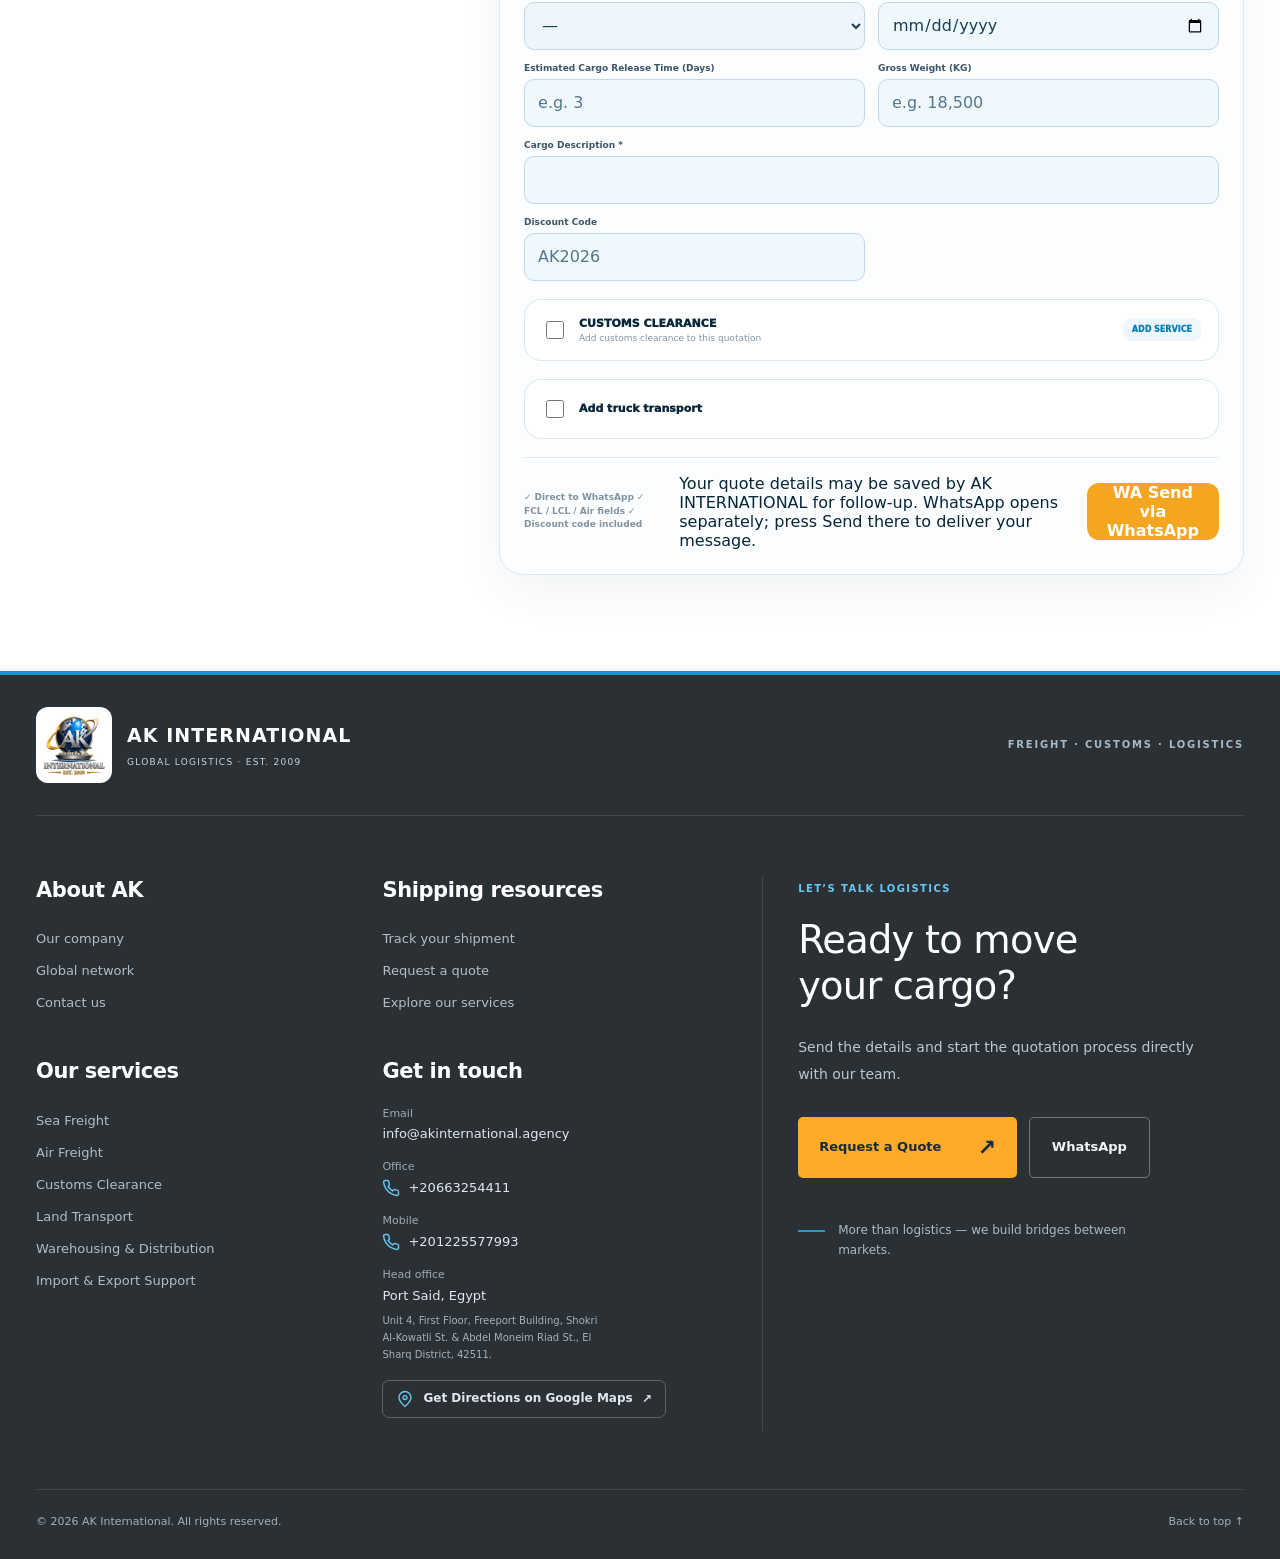
==== commit c65726bd: "Add files via upload" ====
--- a/index.html
+++ b/index.html
@@ -1,1897 +1,687 @@
 <!doctype html>
-<html lang="en" dir="ltr">
+<html dir="ltr" lang="en">
 <head>
-<!-- AK International V2.19.1 — Professional Global POD Search -->
-<meta charset="utf-8">
-<meta name="viewport" content="width=device-width, initial-scale=1">
-<meta name="theme-color" content="#071a2b">
-<meta name="description" content="AK International — international freight forwarding, customs clearance and integrated logistics solutions.">
-<link rel="icon" href="./assets/ak-logo.webp" type="image/webp">
-<title>AK International | Freight & Logistics</title>
-<link rel="preconnect" href="https://fonts.googleapis.com">
-<link rel="preconnect" href="https://fonts.gstatic.com" crossorigin>
-<link href="https://fonts.googleapis.com/css2?family=Amiri:wght@400;700&family=Noto+Sans+Arabic:wght@400;500;600;700;800&display=swap" rel="stylesheet">
+<!-- AK International V4.15 — Port Intelligence Selector -->
+<meta charset="utf-8"/>
+<meta content="width=device-width, initial-scale=1" name="viewport"/>
+<meta content="#071a2b" name="theme-color"/>
+<meta content="AK INTERNATIONAL provides sea freight, air freight, customs clearance and logistics solutions across Egyptian ports. Request a freight quote today." name="description"/>
+<meta content="index,follow,max-image-preview:large,max-snippet:-1,max-video-preview:-1" name="robots"/>
+<meta content="website" property="og:type"/>
+<meta content="AK INTERNATIONAL" property="og:site_name"/>
+<meta content="en_US" property="og:locale"/>
+<meta content="ar_EG" property="og:locale:alternate"/>
+<meta content="Freight Forwarding &amp; Customs Clearance in Egypt | AK INTERNATIONAL" property="og:title"/>
+<meta content="AK INTERNATIONAL provides sea freight, air freight, customs clearance and logistics solutions across Egyptian ports. Request a freight quote today." property="og:description"/>
+<meta content="summary" name="twitter:card"/>
+<meta content="Freight Forwarding &amp; Customs Clearance in Egypt | AK INTERNATIONAL" name="twitter:title"/>
+<meta content="AK INTERNATIONAL provides sea freight, air freight, customs clearance and logistics solutions across Egyptian ports. Request a freight quote today." name="twitter:description"/>
+<link href="./assets/ak-logo.webp" rel="icon" type="image/webp"/>
+<title>Freight Forwarding &amp; Customs Clearance in Egypt | AK INTERNATIONAL</title>
+<script type="application/ld+json">
+{
+  "@context": "https://schema.org",
+  "@type": "LocalBusiness",
+  "@id": "https://akinternational.agency/#organization",
+  "name": "AK INTERNATIONAL",
+  "legalName": "AK International",
+  "foundingDate": "2009",
+  "description": "International freight forwarding, customs clearance and integrated logistics company serving importers, exporters and businesses in Egypt and worldwide.",
+  "slogan": "Global Logistics",
+  "telephone": "+20663254411",
+  "email": "info@akinternational.agency",
+  "contactPoint": [
+    {
+      "@type": "ContactPoint",
+      "telephone": "+20663254411",
+      "contactType": "sales",
+      "areaServed": "Worldwide",
+      "availableLanguage": [
+        "English",
+        "Arabic"
+      ]
+    }
+  ],
+  "knowsAbout": [
+    "Freight Forwarding",
+    "Sea Freight",
+    "Air Freight",
+    "Customs Clearance",
+    "Land Transport",
+    "Warehousing and Distribution",
+    "Import and Export Support",
+    "International Logistics"
+  ],
+  "url": "https://akinternational.agency/",
+  "logo": "https://akinternational.agency/assets/ak-logo.webp",
+  "address": {
+    "@type": "PostalAddress",
+    "streetAddress": "Unit 4, First Floor, Freeport Building, Shokri Al-Kowatli St. & Abdel Moneim Riad St., El Sharq District",
+    "addressLocality": "Port Said",
+    "addressRegion": "Port Said Governorate",
+    "postalCode": "42511",
+    "addressCountry": "EG"
+  }
+}
+</script>
 
-<style>
-:root{
-  --ink:#10202d;
-  --navy:#071a2b;
-  --navy2:#0b2941;
-  --navy3:#103b59;
-  --gold:#c9a24f;
-  --gold2:#e0bd69;
-  --paper:#f5f7f8;
-  --line:#e2e8ec;
-  --muted:#697b89;
-  --white:#fff;
-  --green:#25d366;
-  --radius:16px;
-  --max:1160px;
-}
-*{box-sizing:border-box}
-html{scroll-behavior:smooth}
-body{
-  margin:0;color:var(--ink);background:#fff;
-  font-family:Inter,ui-sans-serif,system-ui,-apple-system,BlinkMacSystemFont,"Segoe UI",Arial,sans-serif;
-  -webkit-font-smoothing:antialiased;overflow-x:hidden
-}
-html[lang="ar"] body{
-  font-family:"Noto Sans Arabic","Segoe UI",Tahoma,Arial,sans-serif;
-}
-html[lang="ar"] h1,
-html[lang="ar"] h2,
-html[lang="ar"] h3,
-html[lang="ar"] .about-word,
-html[lang="ar"] .about-company{
-  font-family:"Amiri","Noto Naskh Arabic",serif;
-  font-weight:700;
-}
-html[lang="ar"] input,
-html[lang="ar"] select,
-html[lang="ar"] textarea,
-html[lang="ar"] button{
-  font-family:"Noto Sans Arabic","Segoe UI",Tahoma,Arial,sans-serif;
-}
-a{text-decoration:none;color:inherit}
-button,input,select,textarea{font:inherit}
-img{display:block;max-width:100%}
-.container{width:min(var(--max),calc(100% - 40px));margin-inline:auto}
-.section{padding:72px 0}
-.kicker{
-  display:inline-flex;align-items:center;gap:9px;
-  font-size:12px;font-weight:800;letter-spacing:.14em;text-transform:uppercase;color:var(--gold)
-}
-.kicker:before{content:"";width:26px;height:2px;background:var(--gold)}
-html[dir="rtl"] .kicker{letter-spacing:0}
-h1,h2,h3,p{margin-top:0}
-h1{
-  font-size:clamp(42px,5.2vw,66px);line-height:.98;letter-spacing:-.045em;margin-bottom:22px
-}
-h2{
-  font-size:clamp(30px,3.6vw,46px);line-height:1.08;letter-spacing:-.035em;margin-bottom:18px
-}
-html[dir="rtl"] h1,html[dir="rtl"] h2{letter-spacing:0;line-height:1.22}
-p{line-height:1.75}
-.muted{color:var(--muted)}
-.btn{
-  min-height:44px;padding:0 18px;border-radius:10px;border:1px solid transparent;
-  display:inline-flex;align-items:center;justify-content:center;gap:9px;
-  font-weight:800;font-size:14px;transition:.2s ease
-}
-.btn:hover{transform:translateY(-1px)}
-.btn-gold{background:var(--gold);color:var(--navy)}
-.btn-gold:hover{background:var(--gold2)}
-.btn-ghost{border-color:rgba(255,255,255,.24);color:#fff;background:rgba(255,255,255,.04)}
-.btn-ghost:hover{background:rgba(255,255,255,.08)}
-.small-link{font-size:13px;font-weight:800;color:var(--navy2)}
-header{
-  height:92px;position:fixed;inset:0 0 auto;z-index:1000;
-  background:rgba(7,26,43,.88);backdrop-filter:blur(14px);
-  border-bottom:1px solid rgba(255,255,255,.08)
-}
-.nav{height:92px;display:flex;align-items:center;justify-content:space-between;gap:26px}
-.brand{display:flex;align-items:center;gap:14px;color:#fff;min-width:max-content}
-.brand img{width:86px;height:86px;max-height:86px;border-radius:0;object-fit:contain;border:0;display:block;filter:drop-shadow(0 4px 12px rgba(0,0,0,.20))}
-.brand-copy strong{display:block;font-size:14px;letter-spacing:.05em}
-.brand-copy span{display:block;color:#d9bc78;font-size:9px;letter-spacing:.12em;margin-top:2px}
-.links{display:flex;align-items:center;gap:24px;color:rgba(255,255,255,.78);font-size:13px}
-.links a:hover{color:#fff}
-.actions{display:flex;align-items:center;gap:10px}
-.lang{
-  display:flex;border:1px solid rgba(255,255,255,.14);border-radius:9px;padding:2px
-}
-.lang button{
-  border:0;background:transparent;color:#fff;padding:7px 9px;border-radius:7px;
-  font-weight:800;font-size:11px;cursor:pointer
-}
-.lang button.active{background:#fff;color:var(--navy)}
-.menu{display:none;border:0;background:transparent;color:#fff;font-size:22px}
-.hero{
-  background:
-    radial-gradient(circle at 83% 34%,rgba(34,115,165,.26),transparent 31%),
-    linear-gradient(120deg,#061725 0%,#08233a 60%,#0d3551 100%);
-  color:#fff;padding:142px 0 56px;min-height:650px;display:flex;align-items:center;
-  position:relative;overflow:hidden
-}
-.hero:after{
-  content:"";position:absolute;width:440px;height:440px;border-radius:50%;
-  right:-220px;top:160px;border:1px solid rgba(255,255,255,.06);
-  box-shadow:0 0 0 70px rgba(255,255,255,.018),0 0 0 140px rgba(255,255,255,.012)
-}
-html[dir="rtl"] .hero:after{right:auto;left:-220px}
-.hero-grid{position:relative;z-index:2;display:block}.hero-grid>div:first-child{max-width:760px}
-.hero .kicker{margin-bottom:18px}
-.hero p{font-size:16px;color:rgba(255,255,255,.72);max-width:620px;margin-bottom:28px}
-.hero-buttons{display:flex;gap:10px;flex-wrap:wrap}
-.hero-meta{
-  display:flex;gap:22px;flex-wrap:wrap;margin-top:32px;padding-top:22px;
-  border-top:1px solid rgba(255,255,255,.1);max-width:620px
-}
-.hero-meta div{min-width:120px}
-.hero-meta strong{display:block;font-size:17px;color:#fff}
-.hero-meta span{font-size:11px;color:rgba(255,255,255,.5);text-transform:uppercase;letter-spacing:.08em}
-html[dir="rtl"] .hero-meta span{letter-spacing:0}
-.partner-strip{
-  position:relative;
-  background:#fff;
-  border-top:1px solid #edf1f3;
-  border-bottom:1px solid #e7edf1;
-  overflow:hidden;
-  padding:17px 0 13px;
-}
-.carrier-heading{
-  display:flex;
-  align-items:center;
-  justify-content:center;
-  gap:13px;
-  margin-bottom:7px;
-}
-.carrier-kicker{
-  flex:0 0 auto;
-  font-size:9.5px;
-  line-height:1;
-  color:#8a949c;
-  letter-spacing:.18em;
-  font-weight:900;
-  text-transform:uppercase;
-  white-space:nowrap;
-}
-html[dir="rtl"] .carrier-kicker{letter-spacing:0}
-.carrier-rule{
-  width:56px;
-  height:1px;
-  background:linear-gradient(90deg,rgba(201,162,79,.95),rgba(201,162,79,.08));
-}
-html[dir="rtl"] .carrier-rule{
-  background:linear-gradient(270deg,rgba(201,162,79,.95),rgba(201,162,79,.08));
-}
+<link href="./assets/css/main.css" rel="stylesheet"/><link rel="stylesheet" href="./assets/css/tracking-search.css">
+<link rel="stylesheet" href="assets/css/footer.css"><link rel="stylesheet" href="assets/css/input-clarity.css"><link rel="stylesheet" href="assets/css/hero-refinement.css"><link href="./assets/css/stats-polish.css" rel="stylesheet"/><link href="./assets/css/port-overlay.css" rel="stylesheet"/>
+ <link rel="canonical" href="https://akinternational.agency/">
+ <meta property="og:url" content="https://akinternational.agency/">
+ <meta property="og:image" content="https://akinternational.agency/assets/ak-logo.webp">
+ <meta name="twitter:image" content="https://akinternational.agency/assets/ak-logo.webp">
+<link rel="alternate" hreflang="en" href="https://akinternational.agency/">
+<link rel="alternate" hreflang="ar" href="https://akinternational.agency/ar/">
+<link rel="alternate" hreflang="x-default" href="https://akinternational.agency/">
+<link rel="preload" as="image" href="./assets/images/hero/ak-global-logistics.webp" fetchpriority="high"/>
+<link rel="stylesheet" href="./assets/css/hero-v473.css"/>
+</head>
+<body>
+<!-- AK International V3.0 — Digital Maritime Concept -->
+<header class="site-header">
+<div class="container site-nav">
+<a aria-label="AK International home" class="brand" href="#home">
+<img alt="AK International" decoding="async" fetchpriority="high" height="320" src="./assets/ak-logo.webp" width="320"/>
+<span class="brand-copy">
+<strong>AK INTERNATIONAL</strong>
+<span>GLOBAL LOGISTICS · EST. 2009</span>
+</span>
+</a>
+<nav aria-label="Primary navigation" class="desktop-nav">
+<a data-t="navServices" href="#services">Services</a>
+<a data-t="navAbout" href="#about">About</a>
+<a data-t="navNetwork" href="#network">Network</a>
+<a data-t="navContact" href="#contact">Contact</a>
+</nav>
+<div class="nav-actions">
+<a class="nav-track" href="#tracking"><svg class="hero-track-icon" width="20" height="20" viewBox="0 0 24 24" fill="none" stroke="currentColor" stroke-width="1.8" stroke-linecap="round" stroke-linejoin="round" aria-hidden="true"><rect x="2" y="7" width="13" height="11" rx="1.5"/><path d="M15 10h4l3 4v4h-7M6 18a2 2 0 1 0 4 0M17 18a2 2 0 1 0 4 0M5 4h8"/></svg><span data-t="navTrack">Track Shipment</span></a>
+<a class="language-toggle" href="ar/index.html" data-language-toggle aria-label="Switch to Arabic" title="العربية">
+<svg class="language-toggle-icon" viewBox="0 0 24 24" aria-hidden="true">
+<circle cx="12" cy="12" r="9"></circle>
+<path d="M3 12h18"></path>
+<path d="M12 3c2.5 2.6 3.8 5.6 3.8 9S14.5 18.4 12 21"></path>
+<path d="M12 3C9.5 5.6 8.2 8.6 8.2 12S9.5 18.4 12 21"></path>
+</svg>
+<span data-language-label>عربي</span>
+</a>
+<a class="btn nav-cta" data-t="quoteBtn" href="#quickQuote">Get a Quote</a>
+<button aria-controls="mobileDrawer" aria-expanded="false" aria-label="Open navigation" class="menu-toggle" id="menuBtn" type="button">
+<span></span><span></span><span></span>
+</button>
+</div>
+</div>
+</header>
+<div class="drawer-backdrop" hidden="" id="mobileBackdrop"></div>
+<aside aria-hidden="true" aria-label="Mobile navigation" class="mobile-drawer" id="mobileDrawer">
+<div class="drawer-head">
+<div class="drawer-brand">
+<img alt="" decoding="async" height="320" loading="lazy" src="./assets/ak-logo.webp" width="320"/>
+<div><strong>AK INTERNATIONAL</strong><span>GLOBAL LOGISTICS · EST. 2009</span></div>
+</div>
+<button aria-label="Close navigation" class="drawer-close" id="drawerClose" type="button">×</button>
+</div>
+<div class="drawer-actions">
+<a class="drawer-primary" data-t="navQuote" href="#quickQuote">Get a Quote</a>
+<a class="drawer-secondary" data-t="whatsapp" href="https://wa.me/201111188764" rel="noopener" target="_blank">WhatsApp</a>
+</div>
+<nav aria-label="Mobile primary navigation" class="drawer-nav">
+<a href="#services"><span data-t="navServices">Services</span><b aria-hidden="true">›</b></a>
+<a href="#about"><span data-t="navAbout">About</span><b aria-hidden="true">›</b></a>
+<a href="#network"><span data-t="navNetwork">Network</span><b aria-hidden="true">›</b></a>
+<a href="#contact"><span data-t="navContact">Contact</span><b aria-hidden="true">›</b></a>
+</nav>
+<div class="drawer-foot">
+<span data-t="drawerLanguage">LANGUAGE</span>
+<a class="language-toggle language-toggle-drawer" href="ar/index.html" data-language-toggle aria-label="Switch to Arabic" title="العربية">
+<svg class="language-toggle-icon" viewBox="0 0 24 24" aria-hidden="true">
+<circle cx="12" cy="12" r="9"></circle>
+<path d="M3 12h18"></path>
+<path d="M12 3c2.5 2.6 3.8 5.6 3.8 9S14.5 18.4 12 21"></path>
+<path d="M12 3C9.5 5.6 8.2 8.6 8.2 12S9.5 18.4 12 21"></path>
+</svg>
+<span data-language-label>عربي</span>
+</a>
+<small>FREIGHT · CUSTOMS · LOGISTICS</small>
+</div>
+</aside>
+<main>
+<section class="hero" id="home">
+<div aria-hidden="true" class="hero-world">
+<svg preserveaspectratio="xMidYMid slice" viewbox="0 0 1600 760">
+<g class="hero-land">
+<path d="M80 395 C115 335 175 298 248 291 C305 286 352 304 407 338 C455 368 479 402 454 432 C425 467 355 455 300 472 C235 491 174 522 118 500 C70 481 50 438 80 395Z"></path>
+<path d="M472 279 C520 236 591 218 653 229 C704 238 754 269 778 302 C792 322 774 340 738 343 C691 346 644 329 606 348 C557 372 523 408 483 399 C451 392 442 360 455 329 C461 310 463 291 472 279Z"></path>
+<path d="M706 354 C751 324 807 317 847 338 C887 360 906 399 895 439 C884 481 850 531 815 562 C783 591 748 586 727 550 C705 511 717 466 703 428 C694 403 680 371 706 354Z"></path>
+<path d="M814 250 C875 208 954 202 1023 220 C1085 236 1140 267 1198 291 C1251 313 1320 311 1370 348 C1412 379 1405 422 1361 449 C1312 479 1240 465 1185 480 C1119 499 1063 534 994 523 C934 514 908 477 882 437 C852 391 803 337 798 297 C795 279 800 260 814 250Z"></path>
+<path d="M1193 523 C1230 492 1280 488 1318 511 C1353 532 1369 571 1351 601 C1331 635 1288 650 1248 638 C1206 626 1171 596 1170 560 C1169 545 1176 533 1193 523Z"></path>
+</g>
+<g class="hero-routes">
+<path d="M800 443 C670 360 510 344 333 392"></path>
+<path d="M800 443 C934 331 1082 310 1255 357"></path>
+<path d="M800 443 C646 472 498 538 342 567"></path>
+<path d="M800 443 C960 463 1122 525 1284 561"></path>
+<path d="M800 443 C808 331 823 254 846 176"></path>
+</g>
+<g class="hero-pins">
+<circle class="hub" cx="800" cy="443" r="8"></circle>
+<circle cx="333" cy="392" r="5"></circle>
+<circle cx="1255" cy="357" r="5"></circle>
+<circle cx="342" cy="567" r="5"></circle>
+<circle cx="1284" cy="561" r="5"></circle>
+<circle cx="846" cy="176" r="5"></circle>
+</g>
+</svg>
+</div>
+<div class="container hero-inner">
+<div class="hero-copy">
+<div class="hero-kicker">
+<span></span>
+<b data-t="heroKicker">INTERNATIONAL FREIGHT FORWARDING</b>
+</div>
+<h1>
+<span data-t="heroLine1">International Freight Forwarding</span>
+<span class="hero-title-accent" data-t="heroLine2">Customs Clearance &amp; Logistics in Egypt</span>
+</h1>
+<p data-t="heroText">Moving cargo across markets with clarity and control. Sea freight, air freight, customs clearance and integrated logistics solutions for importers, exporters and businesses.</p>
+</div>
+<div class="hero-primary-actions" aria-label="Quick actions"><a class="hero-action-quote" href="#quickQuote"><svg class="hero-quote-icon" width="19" height="19" viewBox="0 0 24 24" fill="none" stroke="currentColor" stroke-width="1.9" stroke-linecap="round" stroke-linejoin="round" aria-hidden="true"><path d="M12 19V5M5 12l7-7 7 7"/></svg><span data-t="quoteBtn">Get a Quote</span></a><a class="hero-action-track" href="#tracking"><svg class="hero-track-icon" width="20" height="20" viewBox="0 0 24 24" fill="none" stroke="currentColor" stroke-width="1.8" stroke-linecap="round" stroke-linejoin="round" aria-hidden="true"><rect x="2" y="7" width="13" height="11" rx="1.5"/><path d="M15 10h4l3 4v4h-7M6 18a2 2 0 1 0 4 0M17 18a2 2 0 1 0 4 0M5 4h8"/></svg><span data-t="navTrack">Track Shipment</span></a></div>
+<div aria-label="Start a shipment quote" class="quick-quote" id="quickQuote">
+<div class="quick-quote-cell quick-mode-cell">
+<span class="quick-label" data-t="quickShipment">SHIPMENT</span>
+<div aria-label="Shipment type" class="quick-mode quick-modes" role="radiogroup">
+<label><input checked="" name="quickShipmentMode" type="radio" value="Sea Freight - FCL"/><span>FCL</span></label>
+<label><input name="quickShipmentMode" type="radio" value="Sea Freight - LCL"/><span>LCL</span></label>
+<label><input name="quickShipmentMode" type="radio" value="Air Freight"/><span data-t="quickAir">AIR</span></label>
+<label><input name="quickShipmentMode" type="radio" value="Land Transport"/><span data-t="quickLand">LAND</span></label>
+</div>
+</div>
+<div aria-hidden="true" class="quick-divider"></div>
+<div class="quick-quote-cell quick-port">
+<label class="quick-label" data-t="quickPOL" for="quickOrigin">Origin</label>
+<div class="port-combo" data-port-combo="pol">
+<input aria-autocomplete="list" aria-controls="quickPolPortList" aria-expanded="false" autocomplete="off" id="quickOrigin" placeholder="Search port, city, country or UN/LOCODE..." role="combobox"/>
+<div class="port-dropdown" id="quickPolPortList" role="listbox"></div>
+</div>
+</div>
+<button class="port-swap quick-port-swap" id="quickSwapPorts" type="button" aria-label="Swap origin and destination" title="Swap origin and destination">
+<svg viewBox="0 0 24 24" aria-hidden="true"><path d="M7 7h11l-3-3M18 7l-3 3M17 17H6l3 3M6 17l3-3"></path></svg>
+</button>
+<div class="quick-quote-cell quick-port">
+<label class="quick-label" data-t="quickPOD" for="quickDestination">Destination</label>
+<div class="port-combo" data-port-combo="pod">
+<input aria-autocomplete="list" aria-controls="quickPodPortList" aria-expanded="false" autocomplete="off" id="quickDestination" placeholder="Search port, city, country or UN/LOCODE..." role="combobox"/>
+<div class="port-dropdown" id="quickPodPortList" role="listbox"></div>
+</div>
+</div>
+<button class="quick-submit" id="quickContinue" type="button">
+<span data-t="quickContinue">Start Quote</span>
+<b aria-hidden="true">→</b>
+</button>
+<div aria-live="polite" class="quick-status" id="quickStatus"></div>
+</div>
+<a class="hero-tracking-footlink" href="#tracking">Already have a reference? <strong>Track Shipment</strong><span aria-hidden="true"> →</span></a>
+<div class="hero-proof" aria-label="AK INTERNATIONAL at a glance">
+<div class="hero-proof-item"><strong dir="ltr">15+</strong><span>Years of experience</span></div>
+<div class="hero-proof-item"><strong dir="ltr">50+</strong><span>Countries served</span></div>
+<div class="hero-proof-item"><strong dir="ltr">1000+</strong><span>Trusted clients</span></div>
+</div>
 
-.carrier-marquee{
-  position:relative;
-  overflow:hidden;
-  padding:6px 0 4px;
-}
-.carrier-marquee:before,
-.carrier-marquee:after{
-  content:"";
-  position:absolute;
-  z-index:5;
-  top:0;
-  bottom:0;
-  width:min(10vw,115px);
-  pointer-events:none;
-}
-.carrier-marquee:before{
-  left:0;
-  background:linear-gradient(90deg,#fff 8%,rgba(255,255,255,.86) 40%,rgba(255,255,255,0));
-}
-.carrier-marquee:after{
-  right:0;
-  background:linear-gradient(270deg,#fff 8%,rgba(255,255,255,.86) 40%,rgba(255,255,255,0));
-}
-.carrier-track{
-  width:max-content;
-  display:flex;
-  align-items:center;
-  will-change:transform;
-  animation:carrier-scroll 36s linear infinite;
-}
-html[dir="rtl"] .carrier-track{
-  animation-name:carrier-scroll-rtl;
-}
-.carrier-marquee:hover .carrier-track{
-  animation-play-state:paused;
-}
-.carrier-group{
-  display:flex;
-  align-items:center;
-  gap:38px;
-  padding-inline:19px;
-}
-.carrier-logo{
-  width:154px;
-  height:54px;
-  flex:0 0 154px;
-  display:flex;
-  align-items:center;
-  justify-content:center;
-  position:relative;
-}
-.carrier-logo:after{
-  content:"";
-  position:absolute;
-  inset-inline-end:-19px;
-  width:1px;
-  height:21px;
-  background:#edf1f3;
-}
-.carrier-logo img{
-  display:block;
-  width:auto;
-  max-width:145px;
-  max-height:38px;
-  object-fit:contain;
-  filter:none;
-  opacity:.9;
-  transition:opacity .24s ease, transform .24s ease;
-}
-.carrier-logo:hover img{
-  opacity:1;
-  transform:translateY(-1px);
-}
+</div>
+</section>
+<section aria-label="Shipping lines" class="partner-strip">
+<div class="container carrier-heading" id="carrierMarqueeSection">
+<span class="carrier-kicker" data-t="linesTitle">SHIPPING LINES WE WORK WITH</span>
+<span aria-hidden="true" class="carrier-rule"></span>
+</div>
+<div aria-label="Shipping carrier logos" class="carrier-marquee">
+<div class="carrier-track">
+<div class="carrier-group"><div class="carrier-logo carrier--maersk"><img alt="MAERSK" decoding="async" height="32" loading="lazy" src="./assets/logos/maersk.svg" width="121"/></div><div class="carrier-logo carrier--cma"><img alt="CMA CGM" decoding="async" height="32" loading="lazy" src="./assets/logos/cma-cgm.svg" width="91"/></div><div class="carrier-logo carrier--msc"><img alt="MSC" decoding="async" height="32" loading="lazy" src="./assets/logos/msc.svg" width="87"/></div><div class="carrier-logo carrier--cosco"><img alt="COSCO SHIPPING" decoding="async" height="32" loading="lazy" src="./assets/logos/cosco.svg" width="112"/></div><div class="carrier-logo carrier--oocl"><img alt="OOCL" decoding="async" height="32" loading="lazy" src="./assets/logos/oocl.svg" width="103"/></div><div class="carrier-logo carrier--evergreen"><img alt="EVERGREEN" decoding="async" height="32" loading="lazy" src="./assets/logos/evergreen.svg" width="125"/></div><div class="carrier-logo carrier--sedra"><img alt="SEDRA" decoding="async" height="32" loading="lazy" src="./assets/logos/sedra.svg" width="92"/></div><div class="carrier-logo carrier--bmc"><img alt="BMC LINES" decoding="async" height="32" loading="lazy" src="./assets/logos/bmc-lines.svg" width="107"/></div><div class="carrier-logo carrier--pil"><img alt="PIL" decoding="async" height="32" loading="lazy" src="./assets/logos/pil.svg" width="89"/></div></div>
+<div aria-hidden="true" class="carrier-group"><div class="carrier-logo carrier--maersk"><img alt="MAERSK" decoding="async" height="32" loading="lazy" src="./assets/logos/maersk.svg" width="121"/></div><div class="carrier-logo carrier--cma"><img alt="CMA CGM" decoding="async" height="32" loading="lazy" src="./assets/logos/cma-cgm.svg" width="91"/></div><div class="carrier-logo carrier--msc"><img alt="MSC" decoding="async" height="32" loading="lazy" src="./assets/logos/msc.svg" width="87"/></div><div class="carrier-logo carrier--cosco"><img alt="COSCO SHIPPING" decoding="async" height="32" loading="lazy" src="./assets/logos/cosco.svg" width="112"/></div><div class="carrier-logo carrier--oocl"><img alt="OOCL" decoding="async" height="32" loading="lazy" src="./assets/logos/oocl.svg" width="103"/></div><div class="carrier-logo carrier--evergreen"><img alt="EVERGREEN" decoding="async" height="32" loading="lazy" src="./assets/logos/evergreen.svg" width="125"/></div><div class="carrier-logo carrier--sedra"><img alt="SEDRA" decoding="async" height="32" loading="lazy" src="./assets/logos/sedra.svg" width="92"/></div><div class="carrier-logo carrier--bmc"><img alt="BMC LINES" decoding="async" height="32" loading="lazy" src="./assets/logos/bmc-lines.svg" width="107"/></div><div class="carrier-logo carrier--pil"><img alt="PIL" decoding="async" height="32" loading="lazy" src="./assets/logos/pil.svg" width="89"/></div></div>
+</div>
+</div>
+</section>
+<section class="section why-section">
+<div class="container">
+<div class="section-head">
+<div><div class="kicker" data-t="whyKicker">WHY AK INTERNATIONAL</div><h2 data-t="whyTitle">Built around execution.</h2></div>
+<p class="muted" data-t="whyText">A straightforward operating approach for clients who value speed, clarity and dependable coordination.</p>
+</div>
+<div class="why-grid">
+<div class="why"><span>01</span><b data-t="w1">Responsive Communication</b><p data-t="w1t">Direct handling of quote and shipment requirements.</p></div>
+<div class="why"><span>02</span><b data-t="w2">Competitive Routing</b><p data-t="w2t">Options structured around route, equipment and cost.</p></div>
+<div class="why"><span>03</span><b data-t="w3">Operational Coordination</b><p data-t="w3t">Freight, documentation, customs and transport alignment.</p></div>
+<div class="why"><span>04</span><b data-t="w4">Long-Term Partnerships</b><p data-t="w4t">Service built around repeat business and continuity.</p></div>
+</div>
+</div>
+</section>
 
-/* Optical size balancing by brand shape */
-.carrier--cma img{max-height:43px;max-width:122px}
-.carrier--msc img{max-height:41px;max-width:135px}
-.carrier--cosco img{max-height:39px;max-width:142px}
-.carrier--oocl img{max-height:35px;max-width:132px}
-.carrier--evergreen img{max-height:36px;max-width:148px}
-.carrier--pil img{max-height:39px;max-width:115px}
-.carrier--bmc img{max-height:40px;max-width:138px}
-.carrier--sedra img{max-height:34px;max-width:126px}
+<section class="section ak-track" id="tracking" aria-labelledby="akTrackingTitle">
+<div class="container">
+  <header class="ak-track-heading">
+    <div><div class="kicker" data-track-text="kicker">AK INTERNATIONAL · FREE SHIPPING TRACKING</div><h2 id="akTrackingTitle" data-track-text="title">Track Your Shipment</h2></div>
+    <p data-track-text="intro">Official shipping line trackers, one click away.</p>
+  </header>
+  <div class="ak-track-hub">
+    <div class="ak-dock-topline"><h3 data-track-text="choose">Choose your shipping line</h3><button class="ak-all-toggle" id="akAllCarriersToggle" type="button" aria-controls="akAllCarriers" aria-expanded="false"><span class="ak-all-toggle-label">View All Shipping Lines</span><svg class="ak-all-toggle-icon" width="24" height="24" viewBox="0 0 24 24" fill="none" stroke="currentColor" stroke-width="2.4" stroke-linecap="round" stroke-linejoin="round" aria-hidden="true"><path d="m6 9 6 6 6-6"/></svg></button></div>
+    <div class="ak-featured-carriers" id="akFeaturedCarriers" aria-label="Featured shipping lines"></div>
+    <div id="akAllCarriers" class="ak-all-carriers" hidden>
+      <label for="akAllCarrierSearch" data-track-text="find">Find a shipping line</label>
+      <input type="search" id="akAllCarrierSearch" autocomplete="off" data-track-placeholder="searchCarriers" placeholder="Search by company name" />
+      <div class="ak-carriers-list" id="akAllCarrierResults"></div>
+      <p id="akAllCarrierEmpty" hidden data-track-text="noMatches">No matching shipping line.</p>
+      <p class="ak-dock-help" data-track-text="noVerified">If a carrier has no verified tracker, contact our team.</p>
+    </div>
+    <div class="ak-track-search-panel">
+      <div class="ak-track-search-intro"><h3 data-track-text="byNumber">Or track by reference number</h3><p data-track-text="optional">Optional — automatic carrier suggestion when available.</p></div>
+      <form id="carrierTrackingForm" class="ak-track-bar" novalidate>
+        <div class="ak-track-reference"><label for="trackingReference" data-track-text="reference">Container / B/L / Booking number</label><input id="trackingReference" maxlength="80" autocomplete="off" spellcheck="false" dir="ltr" placeholder="Enter your shipment reference" aria-describedby="trackingStatus"></div>
+        <div class="ak-carrier-picker" id="akCarrierPicker"><label id="akCarrierLabel" data-track-text="carrier">Shipping line</label>
+          <button type="button" id="akCarrierToggle" aria-labelledby="akCarrierLabel akCarrierName" aria-expanded="false" aria-controls="akCarrierDropdown"><span class="ak-selected-brand"><img id="akSelectedLogo" alt="" hidden><span id="akCarrierName">Auto-detect</span></span><span aria-hidden="true">⌄</span></button>
+          <div id="akCarrierDropdown" class="ak-carrier-dropdown" hidden><input type="search" id="akCarrierSearch" role="combobox" aria-autocomplete="list" aria-expanded="false" aria-controls="akCarrierResults" autocomplete="off"><div id="akCarrierResults" role="listbox" aria-labelledby="akCarrierLabel"></div><p id="akCarrierEmpty" hidden></p><a href="#contact" class="ak-carrier-help" data-track-text="missing">Shipping line not listed? Contact us</a></div>
+        </div>
+        <button class="ak-track-submit" type="submit" data-track-text="track">Track Shipment ↗</button>
+      </form>
+      <div class="ak-track-meta"><span class="ak-suggested-brand"><img id="akSuggestedLogo" alt="" hidden><span id="akTrackingSelection" aria-live="polite"></span></span><a id="trackingOfficialLink" target="_blank" rel="noopener noreferrer" hidden></a></div>
+      <p id="trackingStatus" role="status" aria-live="polite"></p>
+    </div>
+    <p class="ak-track-note" data-track-text="note">Carrier detection is only a suggestion. Official trackers open on the carrier's website.</p>
+  </div>
+  <noscript>Please enable JavaScript to use the shipping-line directory.</noscript>
+</div>
+</section>
 
-@keyframes carrier-scroll{
-  to{transform:translate3d(-50%,0,0)}
-}
-@keyframes carrier-scroll-rtl{
-  to{transform:translate3d(50%,0,0)}
-}
-
-@media (hover:none){
-  .carrier-logo img{opacity:.94}
-}
-@media(max-width:650px){
-  .partner-strip{padding:14px 0 10px}
-  .carrier-heading{margin-bottom:5px}
-  .carrier-kicker{font-size:8.5px}
-  .carrier-rule{width:34px}
-  .carrier-group{gap:24px;padding-inline:12px}
-  .carrier-logo{
-    width:126px;
-    flex-basis:126px;
-    height:48px;
-  }
-  .carrier-logo:after{inset-inline-end:-12px;height:18px}
-  .carrier-logo img{max-width:116px;max-height:32px}
-  .carrier--cma img{max-height:37px;max-width:104px}
-  .carrier--pil img{max-width:92px}
-}
-@media(prefers-reduced-motion:reduce){
-  .carrier-track{animation-duration:90s}
-}
-.about-grid{display:grid;grid-template-columns:.92fr 1.08fr;gap:64px;align-items:center}
-.about-copy .kicker{margin-bottom:13px}
-.about-copy p{margin-bottom:14px}
-.stats{
-  display:grid;grid-template-columns:repeat(3,1fr);margin-top:24px;
-  border:1px solid var(--line);border-radius:14px;overflow:hidden
-}
-.stat{padding:18px;background:#fff;border-inline-end:1px solid var(--line)}
-.stat:last-child{border-inline-end:0}
-.stat b{display:block;font-size:22px;color:var(--navy);margin-bottom:4px}
-.stat span{font-size:11px;color:#758591}
-/* Premium ABOUT — selected concept 3 */
-.about-premium{
-  position:relative;
-  background:
-    radial-gradient(circle at 38% 12%,rgba(31,92,133,.20),transparent 28%),
-    linear-gradient(125deg,#061725 0%,#08233a 56%,#0b2c45 100%);
-  color:#fff;
-  overflow:hidden;
-}
-.about-premium:before{
-  content:"";
-  position:absolute;
-  inset:0;
-  pointer-events:none;
-  opacity:.18;
-  background-image:
-    radial-gradient(circle,rgba(224,189,105,.42) 1px,transparent 1.4px);
-  background-size:28px 28px;
-  mask-image:linear-gradient(110deg,black 0%,black 36%,transparent 58%);
-}
-.about-premium:after{
-  content:"";
-  position:absolute;
-  width:620px;height:620px;
-  left:18%;top:-360px;
-  border:1px solid rgba(224,189,105,.08);
-  border-radius:50%;
-  box-shadow:0 0 0 90px rgba(255,255,255,.008),0 0 0 180px rgba(255,255,255,.005);
-  pointer-events:none;
-}
-html[dir="rtl"] .about-premium:after{left:auto;right:18%}
-.about-premium-grid{
-  position:relative;z-index:2;
-  display:grid;
-  grid-template-columns:1.05fr .95fr;
-  gap:54px;
-  align-items:center;
-  min-height:610px;
-}
-.about-premium-copy{padding:10px 0}
-.about-label{
-  display:flex;align-items:center;gap:12px;
-  color:var(--gold2);
-  font-size:11px;font-weight:900;
-  letter-spacing:.20em;text-transform:uppercase;
-  margin-bottom:22px;
-}
-.about-label:after{
-  content:"";width:54px;height:1px;background:linear-gradient(90deg,var(--gold2),transparent);
-}
-html[dir="rtl"] .about-label{letter-spacing:0}
-html[dir="rtl"] .about-label:after{
-  background:linear-gradient(270deg,var(--gold2),transparent)
-}
-.about-brand-title{
-  margin-bottom:15px;
-  display:grid;
-  gap:0;
-  line-height:.95;
-}
-.about-word{
-  font-family:Georgia,"Times New Roman",serif;
-  font-size:clamp(42px,5vw,66px);
-  letter-spacing:-.035em;
-  color:#fff;
-}
-.about-company{
-  font-family:Georgia,"Times New Roman",serif;
-  font-size:clamp(42px,5vw,66px);
-  letter-spacing:-.035em;
-  background:linear-gradient(180deg,#f4d994 0%,#c99a3e 70%,#f1d68a 100%);
-  -webkit-background-clip:text;background-clip:text;color:transparent;
-}
-html[dir="rtl"] .about-word,html[dir="rtl"] .about-company{letter-spacing:0}
-.about-subtitle{
-  font-size:clamp(20px,2.1vw,29px);
-  font-family:Georgia,"Times New Roman",serif;
-  font-weight:400;
-  letter-spacing:-.01em;
-  color:#f4f6f8;
-  line-height:1.35;
-  margin:0 0 24px;
-  max-width:650px;
-}
-html[dir="rtl"] .about-subtitle{font-family:"Noto Sans Arabic","Segoe UI",Tahoma,Arial,sans-serif;font-weight:500}
-.about-text{
-  color:rgba(255,255,255,.72);
-  font-size:14px;
-  line-height:1.85;
-  max-width:660px;
-  margin-bottom:12px;
-}
-.about-stats{
-  display:grid;
-  grid-template-columns:repeat(3,1fr);
-  gap:12px;
-  margin-top:30px;
-}
-.about-stat{
-  display:grid;
-  grid-template-columns:44px 1fr;
-  align-items:center;
-  gap:12px;
-  min-height:104px;
-  padding:16px 15px;
-  border:1px solid rgba(224,189,105,.44);
-  border-radius:16px;
-  background:
-    linear-gradient(145deg,rgba(255,255,255,.055),rgba(255,255,255,.018));
-  box-shadow:inset 0 1px 0 rgba(255,255,255,.05),0 12px 26px rgba(0,0,0,.10);
-}
-.about-stat-icon{
-  width:42px;height:42px;border-radius:50%;
-  display:grid;place-items:center;
-  border:1px solid rgba(224,189,105,.55);
-  background:rgba(7,26,43,.42);
-}
-.about-stat-icon svg{
-  width:22px;height:22px;
-  fill:none;stroke:var(--gold2);stroke-width:1.7;
-  stroke-linecap:round;stroke-linejoin:round
-}
-.about-stat b{
-  display:block;
-  color:#f0cf7d;
-  font-family:Georgia,"Times New Roman",serif;
-  font-size:25px;
-  line-height:1;
-  margin-bottom:6px;
-}
-.about-stat span{
-  display:block;
-  color:rgba(255,255,255,.68);
-  font-size:10px;
-  line-height:1.35;
-  text-transform:uppercase;
-  letter-spacing:.07em;
-}
-html[dir="rtl"] .about-stat span{letter-spacing:0;text-transform:none}
-.about-premium-visual{
-  position:relative;
-  min-height:520px;
-  align-self:stretch;
-  display:flex;
-  align-items:center;
-}
-.about-premium-visual:before{
-  content:"";
-  position:absolute;
-  left:-22px;
-  top:8%;
-  bottom:8%;
-  width:58px;
-  border-left:2px solid rgba(224,189,105,.92);
-  border-radius:50%;
-  filter:drop-shadow(0 0 10px rgba(224,189,105,.24));
-  z-index:3;
-}
-html[dir="rtl"] .about-premium-visual:before{
-  left:auto;right:-22px;border-left:0;border-right:2px solid rgba(224,189,105,.92)
-}
-.about-photo-premium{
-  width:100%;
-  height:520px;
-  border-radius:42% 0 0 42% / 50% 0 0 50%;
-  background:
-    linear-gradient(90deg,rgba(7,26,43,.22),rgba(7,26,43,0) 22%),
-    url("./assets/about-logistics.webp") center 48%/cover no-repeat;
-  box-shadow:
-    -20px 0 44px rgba(0,0,0,.14),
-    inset 18px 0 40px rgba(7,26,43,.18);
-  border:1px solid rgba(224,189,105,.30);
-}
-html[dir="rtl"] .about-photo-premium{
-  border-radius:0 42% 42% 0 / 0 50% 50% 0;
-  background:
-    linear-gradient(270deg,rgba(7,26,43,.22),rgba(7,26,43,0) 22%),
-    url("./assets/about-logistics.webp") center 48%/cover no-repeat;
-  box-shadow:
-    20px 0 44px rgba(0,0,0,.14),
-    inset -18px 0 40px rgba(7,26,43,.18);
-}
-@media(max-width:960px){
-  .about-premium-grid{grid-template-columns:1fr;gap:30px;min-height:auto}
-  .about-premium-visual{min-height:420px}
-  .about-photo-premium{
-    height:420px;
-    border-radius:22px;
-    background:
-      linear-gradient(180deg,rgba(7,26,43,.06),rgba(7,26,43,.18)),
-      url("./assets/about-logistics.webp") center 46%/cover no-repeat;
-  }
-  html[dir="rtl"] .about-photo-premium{
-    border-radius:22px;
-    background:
-      linear-gradient(180deg,rgba(7,26,43,.06),rgba(7,26,43,.18)),
-      url("./assets/about-logistics.webp") center 46%/cover no-repeat;
-  }
-  .about-premium-visual:before{display:none}
-}
-@media(max-width:650px){
-  .about-premium{padding:58px 0}
-  .about-stats{grid-template-columns:1fr}
-  .about-stat{min-height:86px}
-  .about-premium-visual{min-height:340px}
-  .about-photo-premium{height:340px}
-  .about-brand-title{line-height:1.02}
-  .about-word,.about-company{font-size:42px}
-}
-.services{background:var(--paper)}
-.section-head{
-  display:flex;align-items:end;justify-content:space-between;gap:40px;margin-bottom:28px
-}
-.section-head>div{max-width:620px}.section-head p{max-width:430px;margin-bottom:0}
-.cards{display:grid;grid-template-columns:repeat(3,1fr);gap:14px}
-.card{
-  background:#fff;border:1px solid var(--line);border-radius:14px;padding:22px;min-height:205px;
-  transition:.22s ease
-}
-.card:hover{transform:translateY(-3px);border-color:#cbd8e1;box-shadow:0 14px 30px rgba(16,43,60,.07)}
-.icon{
-  width:40px;height:40px;border-radius:10px;background:#edf3f6;color:var(--navy2);
-  display:grid;place-items:center;margin-bottom:18px
-}
-.icon svg{width:21px;height:21px;stroke:currentColor;fill:none;stroke-width:1.8;stroke-linecap:round;stroke-linejoin:round}
-.card h3{font-size:16px;margin-bottom:9px;color:var(--navy)}
-.card p{font-size:13px;line-height:1.65;color:#71818d;margin-bottom:0}
-.network{
-  background:var(--navy);color:#fff;overflow:hidden
-}
-.network-grid{display:grid;grid-template-columns:.78fr 1.22fr;gap:48px;align-items:center}
-.network p{color:rgba(255,255,255,.65);margin-bottom:0}
-.mapbox{
-  position:relative;border:1px solid rgba(255,255,255,.1);border-radius:18px;overflow:hidden;
-  background:#081d31
-}
-.mapbox img{width:100%;aspect-ratio:2.08/1;object-fit:cover}
-.map-note{
-  position:absolute;left:14px;bottom:12px;background:rgba(5,20,33,.82);
-  border:1px solid rgba(255,255,255,.11);color:rgba(255,255,255,.72);
-  padding:8px 10px;border-radius:9px;font-size:10px;backdrop-filter:blur(8px)
-}
-html[dir="rtl"] .map-note{left:auto;right:14px}
-.network-points{display:grid;grid-template-columns:repeat(2,1fr);gap:12px;margin-top:26px}
-.network-point{padding:14px;border-top:1px solid rgba(255,255,255,.12)}
-.network-point b{font-size:13px;display:block;margin-bottom:4px}
-.network-point span{font-size:11px;color:rgba(255,255,255,.5)}
-.why-grid{display:grid;grid-template-columns:repeat(4,1fr);gap:12px}
-.why{
-  padding:20px;border:1px solid var(--line);border-radius:14px
-}
-.why span{display:block;font-size:11px;font-weight:900;color:var(--gold);margin-bottom:10px}
-.why b{display:block;font-size:14px;color:var(--navy);margin-bottom:6px}
-.why p{font-size:12px;line-height:1.6;color:#758591;margin:0}
-.quote{background:var(--paper)}
-.quote-shell{
-  background:#fff;border:1px solid var(--line);border-radius:20px;overflow:hidden;
-  display:grid;grid-template-columns:330px 1fr
-}
-.quote-aside{background:linear-gradient(160deg,#071a2b,#0b314d);color:#fff;padding:30px}
-.quote-aside h2{font-size:30px;margin:12px 0}
-.quote-aside p{font-size:13px;color:rgba(255,255,255,.64)}
-.quote-mini{display:grid;gap:12px;margin-top:22px}
-.quote-mini div{display:flex;gap:10px;font-size:12px;color:rgba(255,255,255,.74)}
-.quote-mini i{width:20px;height:20px;border-radius:50%;background:rgba(201,162,79,.15);color:var(--gold2);display:grid;place-items:center;font-style:normal;flex:0 0 auto}
-form{padding:30px}
-.form-grid{display:grid;grid-template-columns:repeat(2,1fr);gap:14px}
-.field{display:flex;flex-direction:column;gap:6px}
-.field.full{grid-column:1/-1}
-.field label{font-size:11px;font-weight:800;color:#405361}
-.field input,.field select,.field textarea{
-  width:100%;border:1px solid #dce4e9;background:#fbfcfd;border-radius:9px;
-  padding:11px 12px;outline:0;color:#142632;transition:.18s
-}
-.field input:focus,.field select:focus,.field textarea:focus{background:#fff;border-color:#9eb6c6;box-shadow:0 0 0 3px rgba(23,93,135,.06)}
-.field textarea{min-height:92px;resize:vertical}
-.conditional{display:none}.conditional.show{display:flex}
-.form-footer{display:flex;align-items:center;justify-content:space-between;gap:20px;margin-top:18px}
-.wa{
-  border:0;background:var(--green);color:#082316;font-weight:900;border-radius:10px;
-  min-height:44px;padding:0 17px;cursor:pointer
-}
-.note{font-size:10px;color:#83919b;max-width:300px;line-height:1.5}
-.status{font-size:11px;color:#b24b4b;margin-top:10px}
-/* Compact premium REQUEST A QUOTE — V2.7 */
-.quote-compact{
-  background:
-    radial-gradient(circle at 84% 8%,rgba(22,101,145,.08),transparent 25%),
-    var(--paper);
-  padding:54px 0;
-}
-.quote-console{
-  background:#fff;
-  border:1px solid #dfe7ec;
-  border-radius:20px;
-  box-shadow:0 18px 44px rgba(15,45,63,.08);
-  overflow:hidden;
-}
-.quote-console-head{
-  padding:23px 26px 20px;
-  display:block;
-  border-bottom:1px solid #e7edf1;
-  background:
-    linear-gradient(90deg,rgba(7,26,43,.018),transparent 45%),
-    #fff;
-}
-.quote-console-head .kicker{margin-bottom:7px}
-.quote-console-head h2{
-  font-size:clamp(25px,2.7vw,36px);
-  margin:0 0 7px;
-}
-.quote-console-head p{
-  margin:0;
-  color:#72828e;
-  font-size:12px;
-  line-height:1.6;
-  max-width:610px;
-}
-.quote-form-compact{padding:20px 26px 22px}
-.mode-block{
-  display:grid;
-  grid-template-columns:130px 1fr;
-  align-items:center;
-  gap:14px;
-  margin-bottom:15px;
-}
-.mode-label{
-  font-size:10px;
-  font-weight:900;
-  color:#405361;
-  text-transform:uppercase;
-  letter-spacing:.06em;
-}
-html[dir="rtl"] .mode-label{letter-spacing:0}
-.shipment-modes{
-  display:grid;
-  grid-template-columns:repeat(4,1fr);
-  gap:7px;
-}
-.mode-option{position:relative;cursor:pointer}
-.mode-option input{
-  position:absolute;
-  opacity:0;
-  inset:auto;
-  pointer-events:none;
-}
-.mode-option span{
-  min-height:40px;
-  padding:0 10px;
-  border:1px solid #dfe6eb;
-  border-radius:10px;
-  background:#f9fbfc;
-  color:#526470;
-  display:flex;
-  align-items:center;
-  justify-content:center;
-  text-align:center;
-  font-size:10px;
-  font-weight:900;
-  transition:.18s ease;
-}
-.mode-option:hover span{
-  border-color:#b8c9d4;
-  background:#fff;
-}
-.mode-option input:checked + span{
-  color:#fff;
-  background:linear-gradient(135deg,#0b2c45,#103d5d);
-  border-color:#103d5d;
-  box-shadow:0 7px 18px rgba(7,42,66,.14),inset 0 0 0 1px rgba(224,189,105,.22);
-}
-.mode-option input:focus-visible + span{
-  outline:3px solid rgba(45,157,210,.14);
-}
-.compact-grid{
-  display:grid;
-  grid-template-columns:repeat(4,minmax(0,1fr));
-  gap:11px 12px;
-}
-.compact-field{gap:4px}
-.compact-field label{
-  font-size:9.5px;
-  color:#536571;
-}
-.compact-field input,
-.compact-field select{
-  min-height:39px;
-  padding:8px 10px;
-  border-radius:8px;
-  font-size:12px;
-}
-.compact-field input::placeholder{color:#a4afb6}
-.cargo-field{grid-column:span 3}
-.conditional{display:none}
-.conditional.show{display:flex}
-.quote-more{
-  margin-top:11px;
-  border:1px solid #e4eaee;
-  border-radius:10px;
-  background:#fbfcfd;
-}
-.quote-more summary{
-  list-style:none;
-  min-height:38px;
-  padding:0 12px;
-  cursor:pointer;
-  display:flex;
-  align-items:center;
-  justify-content:space-between;
-  gap:14px;
-  color:#4f626f;
-  font-size:10px;
-  font-weight:800;
-}
-.quote-more summary::-webkit-details-marker{display:none}
-.quote-more summary:after{
-  content:"+";
-  margin-inline-start:auto;
-  color:var(--gold);
-  font-size:16px;
-  line-height:1;
-}
-.quote-more[open] summary:after{content:"−"}
-.quote-more summary small{
-  color:#9aa5ad;
-  font-size:9px;
-  font-weight:700;
-  margin-inline-start:4px;
-}
-.quote-notes{
-  border-top:1px solid #e7edf0;
-  padding:11px 12px 12px;
-}
-.quote-notes textarea{
-  min-height:70px;
-  max-height:130px;
-  padding:9px 10px;
-  border-radius:8px;
-  font-size:12px;
-}
-.quote-actionbar{
-  margin-top:13px;
-  padding-top:13px;
-  border-top:1px solid #edf1f3;
-  display:flex;
-  align-items:center;
-  justify-content:space-between;
-  gap:18px;
-}
-.quote-action-hints{
-  display:flex;
-  align-items:center;
-  gap:14px;
-  flex-wrap:wrap;
-  color:#7d8d98;
-}
-.quote-action-hints span{font-size:9px}
-.quote-action-hints span:first-child{color:#4c7860}
-.quote-action-hints b{font-weight:700}
-.quote-action-right{
-  display:flex;
-  align-items:center;
-  justify-content:flex-end;
-  gap:12px;
-}
-.quote-action-right .note{
-  max-width:220px;
-  text-align:end;
-  font-size:9px;
-}
-.wa-premium{
-  min-height:42px;
-  padding:0 16px;
-  display:flex;
-  align-items:center;
-  gap:8px;
-  border-radius:10px;
-  box-shadow:0 8px 20px rgba(37,211,102,.13);
-}
-.wa-mark{
-  width:23px;height:23px;
-  display:grid;place-items:center;
-  border-radius:50%;
-  background:rgba(255,255,255,.42);
-  font-size:8px;
-  font-weight:1000;
-}
-.quote-form-compact .status{
-  margin-top:7px;
-  min-height:0;
-}
-@media(max-width:1050px){
-  .compact-grid{grid-template-columns:repeat(2,minmax(0,1fr))}
-  .cargo-field{grid-column:span 1}
-  .mode-block{grid-template-columns:1fr}
-}
-@media(max-width:650px){
-  .quote-compact{padding:42px 0}
-  .quote-console{border-radius:16px}
-  .quote-console-head{padding:20px 18px 16px}
-  .quote-form-compact{padding:16px 18px 18px}
-  .shipment-modes{grid-template-columns:repeat(2,1fr)}
-  .compact-grid{grid-template-columns:1fr}
-  .cargo-field{grid-column:auto}
-  .quote-actionbar{align-items:stretch;flex-direction:column}
-  .quote-action-hints{gap:8px 12px}
-  .quote-action-right{align-items:stretch;flex-direction:column}
-  .quote-action-right .note{text-align:start;max-width:none}
-  .wa-premium{justify-content:center;width:100%}
-}
-.cta{
-  background:linear-gradient(130deg,#0a2a43,#071a2b);color:#fff;padding:54px 0
-}
-.cta-row{display:flex;justify-content:space-between;align-items:center;gap:30px}
-.cta h2{font-size:34px;margin-bottom:8px}.cta p{font-size:13px;color:rgba(255,255,255,.65);margin:0}
-footer{background:#04111c;color:rgba(255,255,255,.62);padding:38px 0 20px}
-.footer-grid{display:grid;grid-template-columns:1.4fr .8fr .8fr;gap:40px}
-.fbrand{display:flex;align-items:center;color:#fff;margin-bottom:12px;line-height:0}
-.fbrand img{width:154px;height:154px;max-height:154px;border-radius:0;object-fit:contain;display:block}
-footer p,footer a{font-size:12px;line-height:1.7}
-footer h4{font-size:12px;color:#fff;margin:0 0 11px}
-footer a{display:block;margin:6px 0}
-.copy{border-top:1px solid rgba(255,255,255,.08);padding-top:16px;margin-top:24px;font-size:10px;display:flex;justify-content:space-between;gap:20px;flex-wrap:wrap}
-.wa-float{
-  position:fixed;right:18px;bottom:18px;z-index:900;width:48px;height:48px;border-radius:50%;
-  display:grid;place-items:center;background:var(--green);color:#082316;font-weight:900;
-  box-shadow:0 10px 24px rgba(37,211,102,.26)
-}
-html[dir="rtl"] .wa-float{right:auto;left:18px}
-.mobile-panel{
-  display:none;position:fixed;top:92px;left:14px;right:14px;background:#0a263d;
-  border:1px solid rgba(255,255,255,.1);border-radius:12px;padding:8px;z-index:999;
-  box-shadow:0 18px 45px rgba(0,0,0,.22)
-}
-.mobile-panel.open{display:grid}
-.mobile-panel a{color:#fff;padding:11px 12px;border-radius:8px;font-size:13px}
-@media(max-width:960px){
-  .links{display:none}.menu{display:block}
-  .about-grid,.network-grid,.quote-shell{grid-template-columns:1fr}
-  .hero{min-height:auto}
-  .cards{grid-template-columns:repeat(2,1fr)}
-  .why-grid{grid-template-columns:repeat(2,1fr)}
-  .quote-aside{padding:28px}
-}
-@media(max-width:650px){
-  .container{width:min(var(--max),calc(100% - 24px))}
-  .section{padding:56px 0}
-  header,.nav{height:76px}.mobile-panel{top:76px}
-  .brand img{width:68px;height:68px;max-height:68px}.actions>.btn{display:none}
-  .hero{padding:118px 0 44px}
-  h1{font-size:42px}.hero p{font-size:14px}
-  .hero-meta{gap:16px}.hero-meta div{min-width:100px}
-  .section-head{display:block}.section-head p{margin-top:10px}
-  .cards,.why-grid,.form-grid,.network-points{grid-template-columns:1fr}
-  .about-photo-panel{height:330px}
-  .stats{grid-template-columns:1fr}
-  .stat{border-inline-end:0;border-bottom:1px solid var(--line)}
-  .stat:last-child{border-bottom:0}
-  form{padding:22px}.quote-aside{padding:24px}
-  .field.full{grid-column:auto}
-  .form-footer,.cta-row{align-items:flex-start;flex-direction:column}
-  .footer-grid{grid-template-columns:1fr}
-}
-
-@media(max-width:650px){
-  .brand{gap:9px}
-  .brand-copy strong{font-size:11px}
-  .brand-copy span{font-size:7px;margin-top:3px;letter-spacing:.08em}
-}
+<section class="section services" id="services">
+<div class="container">
+<div class="section-head">
+<div>
+<div class="kicker" data-t="servicesKicker">OUR SERVICES</div>
+<h2 data-t="servicesTitle">Core services without unnecessary complexity.</h2>
+</div>
+<p class="muted" data-t="servicesText">A focused logistics offering from freight booking and documentation to customs and delivery coordination.</p>
+</div>
+<div class="cards service-photo-cards">
+<article class="card service-photo-card">
+<div class="service-photo"><img src="./assets/images/services/sea-freight.webp" alt="" width="470" height="206" loading="lazy" decoding="async"/></div>
+<div class="service-card-content">
+<h3 data-t="sea">Sea Freight</h3>
+<p data-t="seaText">FCL, LCL, reefer and special-equipment ocean freight with flexible routing options.</p>
+<a class="service-detail-link" href="./services/sea-freight.html">Explore Sea Freight →</a>
+</div>
+</article>
+<article class="card service-photo-card">
+<div class="service-photo"><img src="./assets/images/services/air-freight.webp" alt="" width="470" height="206" loading="lazy" decoding="async"/></div>
+<div class="service-card-content">
+<h3 data-t="air">Air Freight</h3>
+<p data-t="airText">Fast international air cargo support for urgent and time-sensitive shipments.</p>
+<a class="service-detail-link" href="./services/air-freight.html">Explore Air Freight →</a>
+</div>
+</article>
+<article class="card service-photo-card">
+<div class="service-photo"><img src="./assets/images/services/customs-clearance.webp" alt="" width="470" height="206" loading="lazy" decoding="async"/></div>
+<div class="service-card-content">
+<h3 data-t="customs">Customs Clearance</h3>
+<p data-t="customsText">Documentation and customs handling to support smooth cargo release and movement.</p>
+<a class="service-detail-link" href="./services/customs-clearance.html">Explore Customs Clearance →</a>
+</div>
+</article>
+<article class="card service-photo-card">
+<div class="service-photo"><img src="./assets/images/services/land-transport.webp" alt="" width="470" height="206" loading="lazy" decoding="async"/></div>
+<div class="service-card-content">
+<h3 data-t="land">Land Transport</h3>
+<p data-t="landText">Port-to-door and door-to-port transport coordination within the logistics chain.</p>
+<a class="service-detail-link" href="./services/land-transport.html">Explore Land Transport →</a>
+</div>
+</article>
+<article class="card service-photo-card">
+<div class="service-photo"><img src="./assets/images/services/warehousing-distribution.webp" alt="" width="470" height="206" loading="lazy" decoding="async"/></div>
+<div class="service-card-content">
+<h3 data-t="warehouse">Warehousing &amp; Distribution</h3>
+<p data-t="warehouseText">Storage, handling and distribution support for supply-chain requirements.</p>
+<a class="service-detail-link" href="./services/warehousing-distribution.html">Explore Warehousing &amp; Distribution →</a>
+</div>
+</article>
+<article class="card service-photo-card">
+<div class="service-photo"><img src="./assets/images/services/import-export-support.webp" alt="" width="470" height="206" loading="lazy" decoding="async"/></div>
+<div class="service-card-content">
+<h3 data-t="trade">Import &amp; Export Support</h3>
+<p data-t="tradeText">Operational support for international trade flows, documentation and cargo coordination.</p>
+<a class="service-detail-link" href="./services/import-export-support.html">Explore Import &amp; Export Support →</a>
+</div>
+</article>
+</div></div>
+</section>
+<section class="section about-section" id="about">
+<div class="container about-grid">
+<div class="about-copy">
+<div class="eyebrow" data-t="aboutKicker">ABOUT AK INTERNATIONAL</div>
+<div class="about-est"><span>EST.</span><strong>2009</strong></div>
+<h2 data-t="aboutTitle">Built on freight. Focused on execution.</h2>
+<p class="about-lead" data-t="about1">AK International coordinates international freight, customs and logistics through one responsive operating relationship.</p>
+<p class="about-text" data-t="about2">Our role is simple: understand the shipment, structure the route, coordinate the details and keep communication clear from quotation through execution.</p>
+<div class="about-stats">
+<div class="about-stat"><strong class="ak-stat-number" data-count-to="15">15+</strong><span data-t="s1">Years of experience</span></div>
+<div class="about-stat"><strong class="ak-stat-number" data-count-to="50">50+</strong><span data-t="s2">Countries served</span></div>
+<div class="about-stat"><strong class="ak-stat-number" data-count-to="1000">1000+</strong><span data-t="s3">Trusted clients</span></div>
+</div>
+</div>
+<div aria-label="AK International freight operations" class="about-visual">
+<div class="ops-board">
+<div class="ops-board-head">
+<div>
+<span class="ops-kicker">AK INTERNATIONAL</span>
+<strong data-t="opsTitle">Integrated Operations</strong>
+</div>
+<span class="ops-live"><i></i><span data-t="opsActive">ACTIVE</span></span>
+</div>
+<div class="ops-route">
+<div class="ops-node ops-node-start">
+<span>POL</span><strong data-t="opsOrigin">Origin</strong>
+</div>
+<div class="ops-route-line"><i></i><i></i><i></i></div>
+<div class="ops-node ops-node-end">
+<span>POD</span><strong data-t="opsDestination">Destination</strong>
+</div>
+</div>
+<div class="ops-grid">
+<div class="ops-card">
+<span class="ops-num">01</span>
+<b data-t="sea">Sea Freight</b>
+<small>FCL · LCL · RF</small>
+</div>
+<div class="ops-card">
+<span class="ops-num">02</span>
+<b data-t="customs">Customs Clearance</b>
+<small data-t="opsDocs">Documents · Release</small>
+</div>
+<div class="ops-card">
+<span class="ops-num">03</span>
+<b data-t="land">Land Transport</b>
+<small data-t="opsDelivery">Port · Door Delivery</small>
+</div>
+<div class="ops-card">
+<span class="ops-num">04</span>
+<b data-t="trade">Import &amp; Export Support</b>
+<small data-t="opsCoordination">Trade Coordination</small>
+</div>
+</div>
+<div class="ops-board-foot">
+<span>FREIGHT</span><i></i><span>CUSTOMS</span><i></i><span>LOGISTICS</span>
+</div>
+</div>
+</div>
+</div>
+</section>
+<section class="section network-section" id="network">
+<div class="container network-grid">
+<div class="network-copy">
+<div class="eyebrow" data-t="networkKicker">GLOBAL CONNECTIVITY</div>
+<h2 data-t="networkTitle">From Egypt to global markets.</h2>
+<p data-t="networkText">A shipment is more than one ocean leg. We coordinate the route around freight, customs, documentation and final movement.</p>
+<div class="network-points">
+<div><b data-t="np1">Ocean Freight</b><span data-t="np1t">FCL · LCL · Reefer</span></div>
+<div><b data-t="np2">Air Cargo</b><span data-t="np2t">Time-sensitive shipments</span></div>
+<div><b data-t="np3">Customs</b><span data-t="np3t">Documentation &amp; clearance</span></div>
+<div><b data-t="np4">Final Delivery</b><span data-t="np4t">Integrated inland movement</span></div>
+</div>
+</div>
+<div aria-label="Illustrative shipping routes radiating from Egypt to global markets" class="network-console network-console-photo">
+<div class="network-console-head">
+<span data-t="networkBoard">GLOBAL ROUTE NETWORK</span>
+<span class="network-status"><i></i><span data-t="networkConnected">CONNECTED</span></span>
+</div>
+<div class="network-console-foot">
+<span data-t="networkFoot1">Route planning</span>
+<span data-t="networkFoot2">Carrier coordination</span>
+<span data-t="networkFoot3">Shipment execution</span>
+</div>
+</div>
+</div>
+</section>
+<section class="section quote-section" id="quote">
+<div class="container">
+<div class="quote-layout">
+<div class="quote-intro">
+<div class="kicker" data-t="formKicker">REQUEST A QUOTE</div>
+<h2 data-t="formTitle">Complete your shipment request.</h2>
+<p data-t="formText">Add cargo, contact and optional customs details. Your request is prepared as a structured WhatsApp message for AK International.</p>
+<div aria-hidden="true" class="quote-steps">
+<div class="quote-step active"><span>01</span><b data-t="stepRoute">Route</b></div>
+<div class="quote-step"><span>02</span><b data-t="stepCargo">Cargo</b></div>
+<div class="quote-step"><span>03</span><b data-t="stepCustoms">Customs</b></div>
+</div>
+<div class="quote-side-note">
+<strong data-t="quoteSideTitle">One request. One operational team.</strong>
+<span data-t="quoteSideText">Freight, documentation, customs and transport can be coordinated in one quotation flow.</span>
+</div>
+</div>
+<div class="quote-form-shell"><form class="quote-form-compact" id="quoteForm" novalidate="">
+<div class="mode-block">
+<div class="mode-label" data-t="fShipment">Shipment Type *</div>
+<div class="shipment-modes">
+<label class="mode-option">
+<input name="shipmentMode" required="" type="radio" value="Sea Freight - FCL"/>
+<span class="mode-option-ui"><svg viewBox="0 0 24 24" fill="none" stroke="currentColor" stroke-width="1.9" stroke-linecap="round" stroke-linejoin="round" aria-hidden="true"><path d="M3 17h18l-3 4H7l-4-4Z"/><path d="M6 17V7h12v10M9 7V4h6v3M9 10h2m2 0h2M9 13h2m2 0h2"/></svg><span class="mode-option-text" data-t="fcl">Sea Freight - FCL</span></span>
+</label>
+<label class="mode-option">
+<input name="shipmentMode" type="radio" value="Sea Freight - LCL"/>
+<span class="mode-option-ui"><svg viewBox="0 0 24 24" fill="none" stroke="currentColor" stroke-width="1.9" stroke-linecap="round" stroke-linejoin="round" aria-hidden="true"><path d="M3 17h18l-3 4H7l-4-4Z"/><path d="M5 17V9h14v8M9 9V6h6v3M9 13h6M12 9v8"/></svg><span class="mode-option-text" data-t="lcl">Sea Freight - LCL</span></span>
+</label>
+<label class="mode-option">
+<input name="shipmentMode" type="radio" value="Air Freight"/>
+<span class="mode-option-ui"><svg viewBox="0 0 24 24" fill="none" stroke="currentColor" stroke-width="1.9" stroke-linecap="round" stroke-linejoin="round" aria-hidden="true"><path d="m21 3-8 18-3-7-7-3L21 3Z"/><path d="m10 14 5-5"/></svg><span class="mode-option-text" data-t="airOpt">Air Freight</span></span>
+</label>
+<label class="mode-option">
+<input name="shipmentMode" type="radio" value="Land Transport"/>
+<span class="mode-option-ui"><svg viewBox="0 0 24 24" fill="none" stroke="currentColor" stroke-width="1.9" stroke-linecap="round" stroke-linejoin="round" aria-hidden="true"><path d="M3 6h11v11H3zM14 10h4l3 4v3h-7z"/><circle cx="7.5" cy="18" r="2"/><circle cx="17.5" cy="18" r="2"/></svg><span class="mode-option-text" data-t="landOpt">Land Transport</span></span>
+</label>
+</div>
+</div>
+<div aria-live="polite" class="required-note">
+<span class="required-star">*</span>
+<span data-t="requiredNote">Fields marked * are required.</span>
+</div>
+<div class="compact-grid">
+<div class="field compact-field">
+<label data-t="fName" for="name">Full Name *</label>
+<input autocomplete="name" id="name" required=""/>
+</div>
+<div class="field compact-field">
+<label data-t="fPhone" for="phone">Phone / WhatsApp *</label>
+<input autocomplete="tel" id="phone" inputmode="tel" required=""/>
+</div>
+<div class="field compact-field">
+<label data-t="fShipper" for="shipper">Shipper Name *</label>
+<input autocomplete="organization" id="shipper" placeholder="Shipper / Company name" required=""/>
+</div>
+<div class="field compact-field">
+<label data-t="fEmail" for="email">Email</label>
+<input autocomplete="email" id="email" type="email"/>
+</div>
+<div class="quote-route-fields">
+<div class="field compact-field">
+<label data-t="fOrigin" for="origin">Origin *</label>
+<div class="port-combo" data-port-combo="pol"><input aria-autocomplete="list" aria-controls="polPortList" aria-expanded="false" autocomplete="off" id="origin" placeholder="Search port, city, country or UN/LOCODE..." required="" role="combobox"/><div class="port-dropdown" id="polPortList" role="listbox"></div></div>
+</div>
+<button class="port-swap quote-port-swap" id="quoteSwapPorts" type="button" aria-label="Swap origin and destination" title="Swap origin and destination">
+<svg viewBox="0 0 24 24" aria-hidden="true"><path d="M7 7h11l-3-3M18 7l-3 3M17 17H6l3 3M6 17l3-3"></path></svg>
+</button>
+<div class="field compact-field">
+<label data-t="fDestination" for="destination">Destination *</label>
+<div class="port-combo" data-port-combo="pod"><input aria-autocomplete="list" aria-controls="podPortList" aria-expanded="false" autocomplete="off" id="destination" placeholder="Search port, city, country or UN/LOCODE..." required="" role="combobox"/><div class="port-dropdown" id="podPortList" role="listbox"></div></div>
+</div>
+</div>
+<div class="field compact-field">
+<label for="incoterm">Incoterm</label>
+<select id="incoterm">
+<option value="">—</option>
+<option>EXW</option><option>FOB</option><option>CFR</option><option>CIF</option><option>DAP</option><option>DDP</option>
+</select>
+</div>
+<div class="field compact-field">
+<label data-t="fReady" for="ready">Cargo Ready Date</label>
+<input id="ready" type="date"/>
+</div>
+<div class="field compact-field">
+<label data-t="fReleaseDays" for="releaseDays">Estimated Cargo Release Time (Days)</label>
+<input id="releaseDays" inputmode="numeric" max="365" min="1" placeholder="e.g. 3" step="1" type="number"/>
+</div>
+<div class="fcl-required-label" id="fclRequiredLabel">
+<span data-t="fclRequiredLabel">FCL DETAILS · REQUIRED</span>
+</div>
+<div class="field compact-field conditional" id="containerSizeWrap">
+<label for="containerSize"><span data-t="fContainerSize">Container Size</span> <span aria-hidden="true" class="req">*</span></label>
+<select id="containerSize">
+<option value="">—</option>
+<option value="20 FT">20 FT</option>
+<option value="40 FT">40 FT</option>
+</select>
+</div>
+<div class="field compact-field conditional" id="containerTypeWrap">
+<label for="containerType"><span data-t="fContainerType">Container Type</span> <span aria-hidden="true" class="req">*</span></label>
+<select id="containerType">
+<option value="">—</option>
+<option value="GP — General Purpose">GP — General Purpose</option>
+<option value="RF — Reefer">RF — Reefer</option>
+<option value="HQ — High Cube">HQ — High Cube</option>
+<option value="RQ — Reefer High Cube">RQ — Reefer High Cube</option>
+<option value="OT — Open Top">OT — Open Top</option>
+<option value="FR — Flat Rack">FR — Flat Rack</option>
+<option value="TK — Tank">TK — Tank</option>
+</select>
+</div>
+<div class="field compact-field conditional" id="qtyWrap">
+<label for="qty"><span data-t="fQty">Container Quantity</span> <span aria-hidden="true" class="req">*</span></label>
+<input id="qty" inputmode="numeric" min="1" type="number"/>
+</div>
+<div class="field compact-field">
+<label data-t="fWeight" for="weight">Gross Weight (KG)</label>
+<input id="weight" inputmode="decimal" placeholder="e.g. 18,500"/>
+</div>
+<div class="field compact-field conditional" id="cbmWrap">
+<label data-t="fCbm" for="cbm">Volume / CBM</label>
+<input id="cbm" inputmode="decimal"/>
+</div>
+<div class="field compact-field cargo-field">
+<label data-t="fCargo" for="cargo">Cargo Description *</label>
+<input id="cargo" required=""/>
+</div>
+<div class="field compact-field">
+<label data-t="fDiscount" for="discount">Discount Code</label>
+<input id="discount" placeholder="AK2026"/>
+</div>
+</div>
+<section class="customs-service" id="customsService">
+<label class="customs-toggle" for="customsEnabled">
+<span class="customs-toggle-main">
+<input id="customsEnabled" type="checkbox"/>
+<span>
+<span class="customs-title" data-t="ccTitle">CUSTOMS CLEARANCE</span>
+<span class="customs-sub" data-t="ccSub">Add customs clearance to this quotation</span>
+</span>
+</span>
+<span class="customs-badge" data-t="ccAdd" id="customsBadge">ADD SERVICE</span>
+</label>
+<div class="customs-panel" id="customsPanel">
+<div class="customs-grid">
+<div class="customs-section-title" data-t="ccDetails">CUSTOMS CLEARANCE DETAILS</div>
+<div class="field compact-field cc-type-field">
+<label data-t="ccTypeReq">Clearance Type *</label>
+<div aria-label="Clearance Type" class="cc-type-switch" role="radiogroup">
+<label><input id="ccTypeImport" name="ccType" type="radio" value="Import"/><span data-t="ccImport">IMPORT</span></label>
+<label><input id="ccTypeExport" name="ccType" type="radio" value="Export"/><span data-t="ccExport">EXPORT</span></label>
+</div>
+</div>
+<div class="field compact-field">
+<label data-t="ccLocationReq" for="ccLocation">Customs Clearance Location *</label>
+<input id="ccLocation" placeholder="Port / Airport / Customs Point"/>
+</div>
+<div class="field compact-field">
+<label data-t="ccOrigin" for="ccOrigin">Country of Origin</label>
+<input id="ccOrigin" placeholder="e.g. China"/>
+</div>
+<div class="field compact-field hs-wrap">
+<label data-t="ccHs" for="ccHs">HS Code</label>
+<input id="ccHs" placeholder="e.g. 8504.40"/>
+<label class="cc-inline-check" for="ccHsUnknown">
+<input id="ccHsUnknown" type="checkbox"/>
+<span data-t="ccHsUnknown">HS Code Unknown</span>
+</label>
+</div>
+<div class="field compact-field">
+<label data-t="ccValue" for="ccValue">Cargo Value</label>
+<input id="ccValue" inputmode="decimal" placeholder="e.g. 25,000"/>
+</div>
+<div class="field compact-field">
+<label data-t="ccCurrency" for="ccCurrency">Currency</label>
+<select id="ccCurrency"><option>USD</option><option>EUR</option><option>EGP</option><option>GBP</option><option>AED</option><option>SAR</option></select>
+</div>
+<div class="customs-section-title" data-t="ccDocs">DOCUMENT AVAILABILITY</div>
+<div class="doc-grid">
+<div class="doc-row"><span class="doc-name" data-t="ccInvoice">Commercial Invoice</span><span class="yn"><label><input name="ccInvoice" type="radio" value="Yes"/><span data-t="yes">Yes</span></label><label><input name="ccInvoice" type="radio" value="No"/><span data-t="no">No</span></label></span></div>
+<div class="doc-row"><span class="doc-name" data-t="ccPacking">Packing List</span><span class="yn"><label><input name="ccPacking" type="radio" value="Yes"/><span data-t="yes">Yes</span></label><label><input name="ccPacking" type="radio" value="No"/><span data-t="no">No</span></label></span></div>
+<div class="doc-row"><span class="doc-name" data-t="ccBL" id="ccTransportDocLabel">Bill of Lading (B/L)</span><span class="yn"><label><input name="ccTransportDoc" type="radio" value="Yes"/><span data-t="yes">Yes</span></label><label><input name="ccTransportDoc" type="radio" value="No"/><span data-t="no">No</span></label></span></div>
+<div class="doc-row"><span class="doc-name" data-t="ccCOO">Certificate of Origin</span><span class="yn"><label><input name="ccCOO" type="radio" value="Yes"/><span data-t="yes">Yes</span></label><label><input name="ccCOO" type="radio" value="No"/><span data-t="no">No</span></label></span></div>
+<div class="doc-row"><span class="doc-name" data-t="ccLicense" id="ccLicenseLabel">Import / Export License</span><span class="yn"><label><input name="ccLicense" type="radio" value="Yes"/><span data-t="yes">Yes</span></label><label><input name="ccLicense" type="radio" value="No"/><span data-t="no">No</span></label></span></div>
+<div class="doc-row"><span class="doc-name" data-t="ccPermits">Required Permits / Approvals</span><span class="yn"><label><input name="ccPermits" type="radio" value="Yes"/><span data-t="yes">Yes</span></label><label><input name="ccPermits" type="radio" value="No"/><span data-t="no">No</span></label></span></div>
+<div class="doc-row"><span class="doc-name" data-t="ccMSDS">MSDS — Safety Data Sheet</span><span class="yn"><label><input name="ccMSDS" type="radio" value="Yes"/><span data-t="yes">Yes</span></label><label><input name="ccMSDS" type="radio" value="No"/><span data-t="no">No</span></label></span></div>
+<div class="doc-row"><span class="doc-name" data-t="ccDG">Dangerous Goods Declaration</span><span class="yn"><label><input name="ccDG" type="radio" value="Yes"/><span data-t="yes">Yes</span></label><label><input name="ccDG" type="radio" value="No"/><span data-t="no">No</span></label></span></div>
+<div class="doc-row"><span class="doc-name" data-t="ccSpecial">Special Customs Requirements</span><span class="yn"><label><input name="ccSpecial" type="radio" value="Yes"/><span data-t="yes">Yes</span></label><label><input name="ccSpecial" type="radio" value="No"/><span data-t="no">No</span></label></span></div>
+</div>
+<div class="field compact-field special-wrap" id="ccSpecialWrap">
+<label data-t="ccSpecify" for="ccSpecialText">Please specify</label>
+<input id="ccSpecialText"/>
+</div>
+<div class="customs-section-title">
+<span data-t="ccNotesTitle">CUSTOMS ADDITIONAL NOTES</span>
+<small data-t="optional">Optional</small>
+</div>
+<div class="field cc-notes">
+<label data-t="fNotes" for="ccNotes">Additional Notes</label>
+<textarea id="ccNotes"></textarea>
+</div>
+</div>
+</div>
+</section>
+<section class="customs-service" id="truckService">
+<label class="customs-toggle" for="truckEnabled"><span class="customs-toggle-main"><input type="checkbox" id="truckEnabled"><span class="customs-title" data-truck-en="Add truck transport" data-truck-ar="إضافة النقل بالشاحنات">Add truck transport</span></span></label>
+<div id="truckPanel" hidden style="padding:14px">
+<div class="customs-grid">
+<div class="field"><label for="truckLeg" data-truck-en="Transport leg *" data-truck-ar="مرحلة النقل *">Transport leg *</label><select id="truckLeg"><option value="" data-truck-en="Select" data-truck-ar="اختر">Select</option><option value="origin" data-truck-en="To origin port / airport" data-truck-ar="إلى ميناء / مطار المغادرة">To origin port / airport</option><option value="destination" data-truck-en="From destination port / airport" data-truck-ar="من ميناء / مطار الوصول">From destination port / airport</option><option value="both" data-truck-en="Both legs" data-truck-ar="المرحلتان">Both legs</option></select></div>
+<div class="field" id="truckPickupWrap"><label for="truckPickup" data-truck-en="Pickup address *" data-truck-ar="عنوان الاستلام *">Pickup address *</label><input id="truckPickup" type="text" maxlength="500"></div><div class="field" id="truckDeliveryWrap"><label for="truckDelivery" data-truck-en="Delivery address *" data-truck-ar="عنوان التسليم *">Delivery address *</label><input id="truckDelivery" type="text" maxlength="500"></div><div class="field" id="truckOriginDateWrap"><label for="truckOriginDate" data-truck-en="Requested pickup date" data-truck-ar="تاريخ الاستلام المطلوب">Requested pickup date</label><input id="truckOriginDate" type="date" maxlength="500"></div><div class="field" id="truckDestinationDateWrap"><label for="truckDestinationDate" data-truck-en="Requested delivery date" data-truck-ar="تاريخ التسليم المطلوب">Requested delivery date</label><input id="truckDestinationDate" type="date" maxlength="500"></div><div class="field" id="truckNotesWrap"><label for="truckNotes" data-truck-en="Transport notes" data-truck-ar="ملاحظات النقل">Transport notes</label><input id="truckNotes" type="text" maxlength="500"></div></div></div></section>
+<div class="quote-actionbar">
+<div class="quote-action-hints">
+<span>✓ <b data-t="q1">Direct to WhatsApp</b></span>
+<span>✓ <b data-t="q2">FCL / LCL / Air fields</b></span>
+<span>✓ <b data-t="q3">Discount code included</b></span>
+</div>
+<div class="quote-action-right">
+<div class="note" data-t="privacy">Your quote details may be saved by AK INTERNATIONAL for follow-up. WhatsApp opens separately; press Send there to deliver your message.</div>
+<button class="wa wa-premium" type="submit">
+<span class="wa-mark">WA</span>
+<span data-t="send">Send via WhatsApp</span>
+</button>
+</div>
+</div>
+<div aria-live="polite" class="status" id="status"></div>
+</form></div>
+</div>
+</div>
+</section>
+<footer class="ak-footer"><div class="container">
+<div class="ak-footer-top"><a class="ak-footer-brand" href="index.html"><img src="assets/ak-logo.webp" alt="AK International" width="76" height="76" loading="lazy"><span><strong>AK INTERNATIONAL</strong><small>GLOBAL LOGISTICS · EST. 2009</small></span></a><span class="ak-footer-scope" data-footer-en="FREIGHT · CUSTOMS · LOGISTICS" data-footer-ar="شحن · جمارك · لوجستيات">FREIGHT · CUSTOMS · LOGISTICS</span></div>
+<div class="ak-footer-grid"><div class="ak-footer-stack"><nav aria-label="Company"><h2 data-footer-en="About AK" data-footer-ar="عن AK">About AK</h2><a href="index.html#about" data-footer-en="Our company" data-footer-ar="شركتنا">Our company</a><a href="index.html#network" data-footer-en="Global network" data-footer-ar="الشبكة العالمية">Global network</a><a href="index.html#contact" data-footer-en="Contact us" data-footer-ar="تواصل معنا">Contact us</a></nav><nav aria-label="Services"><h2 data-footer-en="Our services" data-footer-ar="خدماتنا">Our services</h2><a href="services/sea-freight.html" data-footer-en="Sea Freight" data-footer-ar="الشحن البحري">Sea Freight</a><a href="services/air-freight.html" data-footer-en="Air Freight" data-footer-ar="الشحن الجوي">Air Freight</a><a href="services/customs-clearance.html" data-footer-en="Customs Clearance" data-footer-ar="التخليص الجمركي">Customs Clearance</a><a href="services/land-transport.html" data-footer-en="Land Transport" data-footer-ar="النقل البري">Land Transport</a><a href="services/warehousing-distribution.html" data-footer-en="Warehousing & Distribution" data-footer-ar="التخزين والتوزيع">Warehousing & Distribution</a><a href="services/import-export-support.html" data-footer-en="Import & Export Support" data-footer-ar="دعم الاستيراد والتصدير">Import & Export Support</a></nav></div>
+<div class="ak-footer-stack"><nav aria-label="Shipping tools"><h2 data-footer-en="Shipping resources" data-footer-ar="أدوات الشحن">Shipping resources</h2><a href="index.html#tracking" data-footer-en="Track your shipment" data-footer-ar="تتبع شحنتك">Track your shipment</a><a href="index.html#quote" data-footer-en="Request a quote" data-footer-ar="اطلب عرض سعر">Request a quote</a><a href="index.html#services" data-footer-en="Explore our services" data-footer-ar="استكشف خدماتنا">Explore our services</a></nav><div class="ak-footer-contact"><h2 data-footer-en="Get in touch" data-footer-ar="للتواصل">Get in touch</h2><a href="mailto:info@akinternational.agency"><span data-footer-en="Email" data-footer-ar="البريد الإلكتروني">Email</span><b dir="ltr">info@akinternational.agency</b></a><a href="tel:+20663254411"><span data-footer-en="Office" data-footer-ar="المكتب">Office</span><b dir="ltr" class="ak-contact-number"><svg class="ak-contact-icon" aria-hidden="true" viewBox="0 0 24 24" fill="none" stroke="currentColor" stroke-width="1.9" stroke-linecap="round" stroke-linejoin="round"><path d="M22 16.92v3a2 2 0 0 1-2.18 2 19.79 19.79 0 0 1-8.63-3.07 19.5 19.5 0 0 1-6-6A19.79 19.79 0 0 1 2.12 4.18 2 2 0 0 1 4.11 2h3a2 2 0 0 1 2 1.72c.13.96.36 1.91.68 2.81a2 2 0 0 1-.45 2.11L8.09 9.91a16 16 0 0 0 6 6l1.27-1.25a2 2 0 0 1 2.11-.45c.9.32 1.85.55 2.81.68A2 2 0 0 1 22 16.92z"/></svg>+20663254411</b></a><a href="tel:+201225577993"><span data-footer-en="Mobile" data-footer-ar="الموبايل">Mobile</span><b dir="ltr" class="ak-contact-number"><svg class="ak-contact-icon" aria-hidden="true" viewBox="0 0 24 24" fill="none" stroke="currentColor" stroke-width="1.9" stroke-linecap="round" stroke-linejoin="round"><path d="M22 16.92v3a2 2 0 0 1-2.18 2 19.79 19.79 0 0 1-8.63-3.07 19.5 19.5 0 0 1-6-6A19.79 19.79 0 0 1 2.12 4.18 2 2 0 0 1 4.11 2h3a2 2 0 0 1 2 1.72c.13.96.36 1.91.68 2.81a2 2 0 0 1-.45 2.11L8.09 9.91a16 16 0 0 0 6 6l1.27-1.25a2 2 0 0 1 2.11-.45c.9.32 1.85.55 2.81.68A2 2 0 0 1 22 16.92z"/></svg>+201225577993</b></a><p><span data-footer-en="Head office" data-footer-ar="المكتب الرئيسي">Head office</span><b data-footer-en="Port Said, Egypt" data-footer-ar="بورسعيد، مصر">Port Said, Egypt</b><small data-footer-en="Unit 4, First Floor, Freeport Building, Shokri Al-Kowatli St. &amp; Abdel Moneim Riad St., El Sharq District, 42511." data-footer-ar="الوحدة رقم ٤، الدور الأول العلوي، عمارة الفريبور، تقاطع شارعي شكري القوتلي وعبد المنعم رياض، حي الشرق، الرمز البريدي ٤٢٥١١.">Unit 4, First Floor, Freeport Building, Shokri Al-Kowatli St. &amp; Abdel Moneim Riad St., El Sharq District, 42511.</small></p><a class="ak-footer-directions" href="https://www.google.com/maps/dir/?api=1&destination=31.2600109%2C32.3107309&travelmode=driving" target="_blank" rel="noopener noreferrer"><svg aria-hidden="true" viewBox="0 0 24 24" fill="none" stroke="currentColor" stroke-width="1.8" stroke-linecap="round" stroke-linejoin="round"><path d="M20 10c0 5-8 12-8 12S4 15 4 10a8 8 0 1 1 16 0Z"/><circle cx="12" cy="10" r="2.6"/></svg><span data-footer-en="Get Directions on Google Maps" data-footer-ar="الاتجاهات على خرائط Google">Get Directions on Google Maps</span><span class="ak-footer-directions-arrow" aria-hidden="true">↗</span></a></div></div>
+<div class="ak-footer-feature" id="contact"><span class="ak-footer-eyebrow" data-footer-en="LET’S TALK LOGISTICS" data-footer-ar="لنتحدث عن شحنتك">LET’S TALK LOGISTICS</span><h2 data-footer-en="Ready to move your cargo?" data-footer-ar="جاهز لشحن بضاعتك؟">Ready to move your cargo?</h2><p data-footer-en="Send the details and start the quotation process directly with our team." data-footer-ar="أرسل التفاصيل وابدأ طلب عرض السعر مباشرة مع فريقنا.">Send the details and start the quotation process directly with our team.</p><div class="ak-footer-actions"><a class="ak-footer-cta" href="index.html#quote"><span data-footer-en="Request a Quote" data-footer-ar="اطلب عرض سعر">Request a Quote</span><span aria-hidden="true">↗</span></a><a class="ak-footer-whatsapp" href="https://wa.me/201111188764" target="_blank" rel="noopener noreferrer">WhatsApp</a></div><div class="ak-footer-feature-note"><span class="ak-footer-line"></span><span data-footer-en="More than logistics — we build bridges between markets." data-footer-ar="أكثر من مجرد لوجستيات — نبني جسورًا بين الأسواق.">More than logistics — we build bridges between markets.</span></div></div></div>
+<div class="ak-footer-bottom"><span>© <span id="year"></span> AK International. <span data-footer-en="All rights reserved." data-footer-ar="جميع الحقوق محفوظة.">All rights reserved.</span></span><a href="#" data-footer-en="Back to top ↑" data-footer-ar="العودة للأعلى ↑">Back to top ↑</a></div></div></footer>
+<a aria-label="WhatsApp" class="wa-button" href="https://wa.me/201111188764" rel="noopener" target="_blank">
+<svg aria-hidden="true" viewbox="0 0 32 32">
+<path d="M16 3.2A12.5 12.5 0 0 0 5.1 21.8L3.5 28.5l6.8-1.6A12.6 12.6 0 1 0 16 3.2Zm0 22.7a10.1 10.1 0 0 1-5.1-1.4l-.4-.2-4 .9.9-3.9-.3-.4A10.1 10.1 0 1 1 16 25.9Zm5.6-7.6c-.3-.2-1.8-.9-2.1-1s-.5-.2-.7.2-.8 1-1 1.2-.4.2-.7.1a8.3 8.3 0 0 1-2.4-1.5 9 9 0 0 1-1.7-2.1c-.2-.3 0-.5.1-.7l.5-.6.3-.6c.1-.2 0-.5 0-.6l-1-2.4c-.3-.6-.5-.5-.7-.5h-.6c-.2 0-.6.1-.9.4s-1.2 1.2-1.2 2.9 1.2 3.3 1.4 3.6c.2.2 2.4 3.7 5.9 5.2.8.4 1.5.6 2 .7.8.3 1.6.2 2.2.1.7-.1 1.8-.7 2.1-1.4.3-.7.3-1.3.2-1.4-.1-.2-.4-.3-.7-.5Z"></path>
+</svg>
+</a>
 
 
-/* V2.16 maritime form refinements */
-#containerType{font-size:12px}
-html[dir="rtl"] #containerType{font-size:12px}
 
-
-/* V2.18 clean required-field treatment */
-.required-note{
-  display:flex;
-  align-items:center;
-  gap:7px;
-  margin:0 0 11px;
-  color:#747d86;
-  font-size:10.5px;
-  line-height:1.45;
-}
-.required-star,
-.req{
-  color:#17364e;
-  font-weight:900;
-}
-.required-star{font-size:13px;line-height:1}
-
-.fcl-required-label{
-  grid-column:1/-1;
-  display:none;
-  align-items:center;
-  gap:8px;
-  margin:0 0 -2px;
-  padding-top:2px;
-  color:#17364e;
-  font-size:9.5px;
-  line-height:1;
-  font-weight:900;
-  letter-spacing:.14em;
-  text-transform:uppercase;
-}
-.fcl-required-label.show{display:flex}
-.fcl-required-label:before{
-  content:"";
-  width:24px;
-  height:1px;
-  background:#17364e;
-  opacity:.34;
-}
-html[dir="rtl"] .fcl-required-label{letter-spacing:0}
-
-.field label{position:relative}
-.field:has(input[required]) label,
-.field:has(select[required]) label{
-  color:#17364e;
-  font-weight:800;
-}
-
-/* All inputs keep the normal form appearance until validation is triggered. */
-#quoteForm.validation-active input:invalid,
-#quoteForm.validation-active select:invalid,
-#quoteForm.validation-active textarea:invalid{
-  border-color:#b84242;
-  box-shadow:0 0 0 2px rgba(184,66,66,.08);
-}
-#quoteForm.validation-active input:focus:invalid,
-#quoteForm.validation-active select:focus:invalid,
-#quoteForm.validation-active textarea:focus:invalid{
-  border-color:#a93535;
-  box-shadow:0 0 0 3px rgba(184,66,66,.10);
-}
-
-
-.contact-list{display:grid;gap:5px}
-footer .contact-item{
-  display:grid;
-  grid-template-columns:86px 1fr;
-  align-items:baseline;
-  gap:8px;
-  margin:0;
-  padding:4px 0;
-  border-bottom:1px solid rgba(255,255,255,.06);
-}
-footer .contact-item:last-child{border-bottom:0}
-.contact-label{
-  color:rgba(255,255,255,.45);
-  font-size:9px;
-  font-weight:800;
-  letter-spacing:.08em;
-  text-transform:uppercase;
-}
-html[dir="rtl"] .contact-label{letter-spacing:0}
-footer .contact-item strong{
-  color:rgba(255,255,255,.86);
-  font-size:11.5px;
-  font-weight:700;
-  direction:ltr;
-  unicode-bidi:embed;
-}
-footer .contact-primary strong{color:#d9bc78}
-@media(max-width:650px){
-  footer .contact-item{grid-template-columns:78px 1fr}
-}
-
-
-/* V2.19 Smart Port Search */
-.port-combo{position:relative}.port-combo>input{width:100%;padding-right:38px}.port-combo:after{content:"⌄";position:absolute;right:13px;top:50%;transform:translateY(-55%);pointer-events:none;color:#18385f;font-size:18px;font-weight:800}html[dir="rtl"] .port-combo:after{right:auto;left:13px}.port-dropdown{display:none;position:absolute;z-index:80;left:0;right:0;top:calc(100% + 6px);max-height:300px;overflow:auto;background:#fff;border:1px solid #d9e0e8;border-radius:12px;box-shadow:0 16px 38px rgba(9,31,57,.16);padding:6px}.port-combo.open .port-dropdown{display:block}.port-group{padding:7px 10px 5px;color:#6b7785;font-size:10px;font-weight:800;letter-spacing:.11em}.port-option{width:100%;border:0;background:#fff;text-align:left;cursor:pointer;padding:9px 10px;border-radius:8px;display:grid;grid-template-columns:1fr auto;gap:12px;align-items:center;color:#12263f;font:inherit}html[dir="rtl"] .port-option{text-align:right}.port-option:hover,.port-option.active{background:#f3f6f9}.port-name{display:block;font-weight:800;font-size:13px}.port-meta{display:block;margin-top:2px;color:#75808d;font-size:11px}.port-code{color:#173b67;background:#eef3f8;border-radius:6px;padding:4px 6px;font-size:10px;font-weight:900}.port-empty,.port-hint{padding:9px 10px;color:#75808d;font-size:11px}.port-hint{border-top:1px solid #edf0f3}
-
-/* V2.19.3 — Refined Optional Customs Clearance */
-.customs-service{margin-top:13px;border:1px solid #dfe7ec;border-radius:12px;background:#fbfcfd;overflow:hidden;transition:border-color .18s ease,box-shadow .18s ease}
-.customs-service.active{border-color:#cbdbe5;box-shadow:0 8px 24px rgba(12,48,76,.06)}
-.customs-toggle{display:flex;align-items:center;justify-content:space-between;gap:16px;padding:13px 14px;cursor:pointer;user-select:none}
-.customs-toggle-main{display:flex;align-items:center;gap:11px}.customs-toggle>span:first-child input{width:18px;height:18px;accent-color:#103d5d}
-.customs-title{font-size:11px;font-weight:900;color:#17394f;letter-spacing:.035em}.customs-sub{font-size:9px;color:#84939d;margin-top:2px}
-.customs-badge{font-size:9px;font-weight:900;color:#697b87;border:1px solid #dce5ea;border-radius:999px;padding:5px 9px;background:#fff;white-space:nowrap}
-.customs-service.active .customs-toggle{background:#f5f9fb}.customs-service.active .customs-badge{color:#fff;background:#103d5d;border-color:#103d5d}
-.customs-panel{display:none;border-top:1px solid #e3eaee;padding:14px}.customs-service.active .customs-panel{display:block}
-.customs-grid{display:grid;grid-template-columns:repeat(4,minmax(0,1fr));gap:11px 12px}
-.customs-section-title{grid-column:1/-1;display:flex;align-items:center;justify-content:space-between;gap:12px;font-size:9px;font-weight:900;color:#6b7b86;letter-spacing:.08em;text-transform:uppercase;margin-top:3px}
-.customs-section-title small{font-size:8px;font-weight:800;color:#9aa6ae;letter-spacing:.05em}
-.cc-type-field{grid-column:1/-1}
-.cc-type-switch{display:grid;grid-template-columns:repeat(2,minmax(0,170px));gap:7px;margin-top:2px}
-.cc-type-switch label{position:relative;cursor:pointer}
-.cc-type-switch input{position:absolute;opacity:0;pointer-events:none}
-.cc-type-switch span{display:flex;align-items:center;justify-content:center;height:38px;border:1px solid #dce5ea;border-radius:8px;background:#fff;color:#5c6e7a;font-size:10px;font-weight:900;letter-spacing:.045em;transition:.15s ease}
-.cc-type-switch input:checked+span{background:#103d5d;border-color:#103d5d;color:#fff;box-shadow:0 3px 10px rgba(16,61,93,.15)}
-.cc-type-switch input:focus-visible+span{outline:2px solid #8aa9bd;outline-offset:2px}
-.hs-wrap{display:flex;flex-direction:column;gap:6px}
-.cc-inline-check{display:flex;align-items:center;gap:7px;font-size:9px;font-weight:800;color:#697b87;cursor:pointer}
-.cc-inline-check input{width:15px;height:15px;accent-color:#103d5d}
-.doc-grid{grid-column:1/-1;display:grid;grid-template-columns:repeat(2,minmax(0,1fr));gap:7px}
-.doc-row{display:flex;align-items:center;justify-content:space-between;gap:12px;min-height:42px;padding:7px 9px;border:1px solid #e3eaee;border-radius:8px;background:#fff}
-.doc-name{font-size:9.5px;font-weight:800;color:#405562}.yn{display:flex;gap:4px}.yn label{position:relative;cursor:pointer}.yn input{position:absolute;opacity:0}.yn span{display:flex;align-items:center;justify-content:center;min-width:38px;height:26px;border:1px solid #dfe6eb;border-radius:6px;font-size:9px;font-weight:900;color:#73838d;background:#fafcfd}.yn input:checked+span{color:#fff;background:#103d5d;border-color:#103d5d}
-.special-wrap{display:none;grid-column:1/-1}.special-wrap.show{display:flex}
-.cc-notes{grid-column:1/-1}.cc-notes textarea{min-height:78px;resize:vertical}
-@media(max-width:820px){.customs-grid{grid-template-columns:repeat(2,minmax(0,1fr))}.doc-grid{grid-template-columns:1fr}}
-@media(max-width:560px){.customs-grid{grid-template-columns:1fr}.customs-toggle{align-items:flex-start}.customs-badge{white-space:nowrap}.cc-type-switch{grid-template-columns:1fr 1fr}}
-html[dir="rtl"] .customs-title,html[dir="rtl"] .customs-section-title,html[dir="rtl"] .cc-type-switch span{letter-spacing:0}
-
-
-.port-db-state{display:block;margin-top:5px;font-size:8px;font-weight:800;color:#7d8d97}
-.port-db-warning{color:#a06222}
-</style>
-</head>
-<body>
-<!-- AK International V2.21 — Formatted WhatsApp Message -->
-<header>
-  <div class="container nav">
-    <a class="brand" href="#home" aria-label="AK International home">
-      <img src="./assets/ak-logo.webp" alt="AK International" width="640" height="640" decoding="async" fetchpriority="high">
-      <span class="brand-copy">
-        <strong>AK INTERNATIONAL</strong>
-        <span>GLOBAL LOGISTICS · EST. 2009</span>
-      </span>
-    </a>
-    <nav class="links">
-      <a href="#about" data-t="navAbout">About</a>
-      <a href="#services" data-t="navServices">Services</a>
-      <a href="#network" data-t="navNetwork">Network</a>
-      <a href="#quote" data-t="navQuote">Get a Quote</a>
-    </nav>
-    <div class="actions">
-      <div class="lang">
-        <button class="active" data-lang="en">EN</button>
-        <button data-lang="ar">عربي</button>
-      </div>
-      <a href="#quote" class="btn btn-gold" data-t="quoteBtn">Get a Quote</a>
-      <button class="menu" id="menuBtn" aria-label="Menu">☰</button>
-    </div>
-  </div>
-</header>
-<div class="mobile-panel" id="mobilePanel">
-  <a href="#about" data-t="navAbout">About</a>
-  <a href="#services" data-t="navServices">Services</a>
-  <a href="#network" data-t="navNetwork">Network</a>
-  <a href="#quote" data-t="navQuote">Get a Quote</a>
-</div>
-<main>
-<section class="hero" id="home">
-  <div class="container hero-grid">
-    <div>
-      <div class="kicker" data-t="heroKicker">INTERNATIONAL FREIGHT FORWARDING</div>
-      <h1 data-t="heroTitle">Moving cargo across markets with clarity and control.</h1>
-      <p data-t="heroText">Sea freight, air freight, customs clearance and integrated logistics solutions for importers, exporters and businesses that need dependable execution.</p>
-      <div class="hero-buttons">
-        <a href="#quote" class="btn btn-gold" data-t="requestQuote">Request a Quote</a>
-        <a href="https://wa.me/201111188764" target="_blank" rel="noopener" class="btn btn-ghost" data-t="whatsapp">WhatsApp</a>
-      </div>
-      <div class="hero-meta">
-        <div><strong>15+</strong><span data-t="years">Years Experience</span></div>
-        <div><strong>50+</strong><span data-t="countries">Countries Served</span></div>
-        <div><strong>1000+</strong><span data-t="clients">Trusted Clients</span></div>
-      </div>
-    </div>
-</div>
-</section>
-<section class="partner-strip" aria-label="Shipping lines">
-  <div class="container carrier-heading">
-    <span class="carrier-kicker" data-t="linesTitle">SHIPPING LINES WE WORK WITH</span>
-    <span class="carrier-rule" aria-hidden="true"></span>
-  </div>
-
-  <div class="carrier-marquee" aria-label="Shipping carrier logos">
-    <div class="carrier-track">
-      <div class="carrier-group"><div class="carrier-logo carrier--maersk"><img src="./assets/logos/maersk.svg" alt="MAERSK" loading="lazy" decoding="async"></div><div class="carrier-logo carrier--cma"><img src="./assets/logos/cma-cgm.svg" alt="CMA CGM" loading="lazy" decoding="async"></div><div class="carrier-logo carrier--msc"><img src="./assets/logos/msc.svg" alt="MSC" loading="lazy" decoding="async"></div><div class="carrier-logo carrier--cosco"><img src="./assets/logos/cosco.svg" alt="COSCO SHIPPING" loading="lazy" decoding="async"></div><div class="carrier-logo carrier--oocl"><img src="./assets/logos/oocl.svg" alt="OOCL" loading="lazy" decoding="async"></div><div class="carrier-logo carrier--evergreen"><img src="./assets/logos/evergreen.svg" alt="EVERGREEN" loading="lazy" decoding="async"></div><div class="carrier-logo carrier--sedra"><img src="./assets/logos/sedra.svg" alt="SEDRA" loading="lazy" decoding="async"></div><div class="carrier-logo carrier--bmc"><img src="./assets/logos/bmc-lines.svg" alt="BMC LINES" loading="lazy" decoding="async"></div><div class="carrier-logo carrier--pil"><img src="./assets/logos/pil.svg" alt="PIL" loading="lazy" decoding="async"></div></div>
-      <div class="carrier-group" aria-hidden="true"><div class="carrier-logo carrier--maersk"><img src="./assets/logos/maersk.svg" alt="MAERSK" loading="lazy" decoding="async"></div><div class="carrier-logo carrier--cma"><img src="./assets/logos/cma-cgm.svg" alt="CMA CGM" loading="lazy" decoding="async"></div><div class="carrier-logo carrier--msc"><img src="./assets/logos/msc.svg" alt="MSC" loading="lazy" decoding="async"></div><div class="carrier-logo carrier--cosco"><img src="./assets/logos/cosco.svg" alt="COSCO SHIPPING" loading="lazy" decoding="async"></div><div class="carrier-logo carrier--oocl"><img src="./assets/logos/oocl.svg" alt="OOCL" loading="lazy" decoding="async"></div><div class="carrier-logo carrier--evergreen"><img src="./assets/logos/evergreen.svg" alt="EVERGREEN" loading="lazy" decoding="async"></div><div class="carrier-logo carrier--sedra"><img src="./assets/logos/sedra.svg" alt="SEDRA" loading="lazy" decoding="async"></div><div class="carrier-logo carrier--bmc"><img src="./assets/logos/bmc-lines.svg" alt="BMC LINES" loading="lazy" decoding="async"></div><div class="carrier-logo carrier--pil"><img src="./assets/logos/pil.svg" alt="PIL" loading="lazy" decoding="async"></div></div>
-    </div>
-  </div>
-</section>
-<section class="section about-premium" id="about">
-  <div class="container about-premium-grid">
-    <div class="about-premium-copy">
-      <div class="about-label" data-t="aboutKicker">ABOUT AK INTERNATIONAL</div>
-      <div class="about-brand-title">
-        <span class="about-word" data-t="aboutWord">ABOUT</span>
-        <span class="about-company">AK INTERNATIONAL</span>
-      </div>
-      <h2 class="about-subtitle" data-t="aboutTitle">A practical logistics partner for international trade.</h2>
-      <p class="about-text" data-t="about1">
-        Established in 2009, AK International provides sea freight, air freight, customs clearance, import & export support and integrated logistics services.
-      </p>
-      <p class="about-text" data-t="about2">
-        We focus on responsive communication, reliable execution and shipping solutions shaped around each client's cargo, route and operational priorities.
-      </p>
-      <div class="about-stats">
-        <div class="about-stat">
-          <div class="about-stat-icon">
-            <svg viewBox="0 0 24 24" aria-hidden="true">
-              <path d="M8 19v-1a4 4 0 0 1 8 0v1M12 11a3 3 0 1 0 0-6 3 3 0 0 0 0 6M4 19v-1a3 3 0 0 1 3-3M17 15a3 3 0 0 1 3 3v1"/>
-            </svg>
-          </div>
-          <div>
-            <b>15+</b>
-            <span data-t="s1">Years of experience</span>
-          </div>
-        </div>
-        <div class="about-stat">
-          <div class="about-stat-icon">
-            <svg viewBox="0 0 24 24" aria-hidden="true">
-              <circle cx="12" cy="12" r="9"/>
-              <path d="M3 12h18M12 3a15 15 0 0 1 0 18M12 3a15 15 0 0 0 0 18"/>
-            </svg>
-          </div>
-          <div>
-            <b>50+</b>
-            <span data-t="s2">Countries served</span>
-          </div>
-        </div>
-        <div class="about-stat">
-          <div class="about-stat-icon">
-            <svg viewBox="0 0 24 24" aria-hidden="true">
-              <path d="M8 12l3 3 5-6M4 6h4l2 2M20 6h-4l-2 2M4 18h5M20 18h-5"/>
-            </svg>
-          </div>
-          <div>
-            <b>1000+</b>
-            <span data-t="s3">Trusted clients</span>
-          </div>
-        </div>
-      </div>
-    </div>
-    <div class="about-premium-visual" aria-label="Global shipping and port operations">
-      <div class="about-photo-premium"></div>
-    </div>
-  </div>
-</section>
-<section class="section services" id="services">
-  <div class="container">
-    <div class="section-head">
-      <div>
-        <div class="kicker" data-t="servicesKicker">OUR SERVICES</div>
-        <h2 data-t="servicesTitle">Core services without unnecessary complexity.</h2>
-      </div>
-      <p class="muted" data-t="servicesText">A focused logistics offering from freight booking and documentation to customs and delivery coordination.</p>
-    </div>
-    <div class="cards">
-      <article class="card">
-        <div class="icon"><svg viewBox="0 0 24 24"><path d="M3 15h18l-2 4H6zM8 15V8h8v7M10 8V5h4v3"/></svg></div>
-        <h3 data-t="sea">Sea Freight</h3><p data-t="seaText">FCL, LCL, reefer and special-equipment ocean freight with flexible routing options.</p>
-      </article>
-      <article class="card">
-        <div class="icon"><svg viewBox="0 0 24 24"><path d="M2 16l20-9-7 13-3-6zM12 14l3-7"/></svg></div>
-        <h3 data-t="air">Air Freight</h3><p data-t="airText">Fast international air cargo support for urgent and time-sensitive shipments.</p>
-      </article>
-      <article class="card">
-        <div class="icon"><svg viewBox="0 0 24 24"><path d="M6 3h9l3 3v15H6zM15 3v4h4M9 12l2 2 4-4"/></svg></div>
-        <h3 data-t="customs">Customs Clearance</h3><p data-t="customsText">Documentation and customs handling to support smooth cargo release and movement.</p>
-      </article>
-      <article class="card">
-        <div class="icon"><svg viewBox="0 0 24 24"><path d="M3 7h12v10H3zM15 10h4l2 3v4h-6zM7 19a2 2 0 1 0 0-4 2 2 0 0 0 0 4zM18 19a2 2 0 1 0 0-4 2 2 0 0 0 0 4z"/></svg></div>
-        <h3 data-t="land">Land Transport</h3><p data-t="landText">Port-to-door and door-to-port transport coordination within the logistics chain.</p>
-      </article>
-      <article class="card">
-        <div class="icon"><svg viewBox="0 0 24 24"><path d="M4 10l8-6 8 6v10H4zM8 20v-6h8v6"/></svg></div>
-        <h3 data-t="warehouse">Warehousing & Distribution</h3><p data-t="warehouseText">Storage, handling and distribution support for supply-chain requirements.</p>
-      </article>
-      <article class="card">
-        <div class="icon"><svg viewBox="0 0 24 24"><path d="M7 7h11M15 4l3 3-3 3M17 17H6M9 14l-3 3 3 3"/></svg></div>
-        <h3 data-t="trade">Import & Export Support</h3><p data-t="tradeText">Operational support for international trade flows, documentation and cargo coordination.</p>
-      </article>
-    </div>
-  </div>
-</section>
-<section class="section network" id="network">
-  <div class="container network-grid">
-    <div>
-      <div class="kicker" data-t="networkKicker">GLOBAL CONNECTIVITY</div>
-      <h2 data-t="networkTitle">A clear view of the shipping journey.</h2>
-      <p data-t="networkText">The map is now bundled inside the website itself, so the visual does not depend on an external map service or API to load.</p>
-      <div class="network-points">
-        <div class="network-point"><b data-t="np1">Ocean Freight</b><span data-t="np1t">FCL · LCL · Reefer</span></div>
-        <div class="network-point"><b data-t="np2">Air Cargo</b><span data-t="np2t">Time-sensitive shipments</span></div>
-        <div class="network-point"><b data-t="np3">Customs</b><span data-t="np3t">Documentation & clearance</span></div>
-        <div class="network-point"><b data-t="np4">Final Delivery</b><span data-t="np4t">Integrated inland movement</span></div>
-      </div>
-    </div>
-    <div class="mapbox">
-      <img src="./assets/network-map.webp" alt="Global shipping network map" width="1200" height="609" loading="lazy" decoding="async">
-      <div class="map-note" data-t="mapNote">Illustrative global logistics network</div>
-    </div>
-  </div>
-</section>
-<section class="section">
-  <div class="container">
-    <div class="section-head">
-      <div><div class="kicker" data-t="whyKicker">WHY AK INTERNATIONAL</div><h2 data-t="whyTitle">Built around execution.</h2></div>
-      <p class="muted" data-t="whyText">A straightforward operating approach for clients who value speed, clarity and dependable coordination.</p>
-    </div>
-    <div class="why-grid">
-      <div class="why"><span>01</span><b data-t="w1">Responsive Communication</b><p data-t="w1t">Direct handling of quote and shipment requirements.</p></div>
-      <div class="why"><span>02</span><b data-t="w2">Competitive Routing</b><p data-t="w2t">Options structured around route, equipment and cost.</p></div>
-      <div class="why"><span>03</span><b data-t="w3">Operational Coordination</b><p data-t="w3t">Freight, documentation, customs and transport alignment.</p></div>
-      <div class="why"><span>04</span><b data-t="w4">Long-Term Partnerships</b><p data-t="w4t">Service built around repeat business and continuity.</p></div>
-    </div>
-  </div>
-</section>
-<section class="section quote quote-compact" id="quote">
-  <div class="container">
-    <div class="quote-console">
-      <div class="quote-console-head">
-        <div>
-          <div class="kicker" data-t="formKicker">REQUEST A QUOTE</div>
-          <h2 data-t="formTitle">Send the shipment details.</h2>
-          <p data-t="formText">A compact quotation form that sends the request directly to AK International via WhatsApp.</p>
-        </div>
-      </div>
-    </div>
-      </div>
-      <form id="quoteForm" class="quote-form-compact" novalidate>
-        <div class="mode-block">
-          <div class="mode-label" data-t="fShipment">Shipment Type *</div>
-          <div class="shipment-modes">
-            <label class="mode-option">
-              <input type="radio" name="shipmentMode" value="Sea Freight - FCL" required>
-              <span data-t="fcl">Sea Freight - FCL</span>
-            </label>
-            <label class="mode-option">
-              <input type="radio" name="shipmentMode" value="Sea Freight - LCL">
-              <span data-t="lcl">Sea Freight - LCL</span>
-            </label>
-            <label class="mode-option">
-              <input type="radio" name="shipmentMode" value="Air Freight">
-              <span data-t="airOpt">Air Freight</span>
-            </label>
-            <label class="mode-option">
-              <input type="radio" name="shipmentMode" value="Land Transport">
-              <span data-t="landOpt">Land Transport</span>
-            </label>
-          </div>
-        </div>
-        <div class="required-note" aria-live="polite">
-          <span class="required-star">*</span>
-          <span data-t="requiredNote">Fields marked * are required.</span>
-        </div>
-        <div class="compact-grid">
-          <div class="field compact-field">
-            <label for="name" data-t="fName">Full Name *</label>
-            <input id="name" required autocomplete="name">
-          </div>
-          <div class="field compact-field">
-            <label for="phone" data-t="fPhone">Phone / WhatsApp *</label>
-            <input id="phone" required inputmode="tel" autocomplete="tel">
-          </div>
-          <div class="field compact-field">
-            <label for="shipper" data-t="fShipper">Shipper Name *</label>
-            <input id="shipper" required autocomplete="organization" placeholder="Shipper / Company name">
-          </div>
-          <div class="field compact-field">
-            <label for="email" data-t="fEmail">Email</label>
-            <input id="email" type="email" autocomplete="email">
-          </div>
-          <div class="field compact-field">
-            <label for="origin" data-t="fOrigin">POL — Port of Loading *</label>
-            <div class="port-combo" data-port-combo="pol"><input id="origin" required placeholder="Search Egyptian port..." autocomplete="off" role="combobox" aria-autocomplete="list" aria-expanded="false" aria-controls="polPortList"><div class="port-dropdown" id="polPortList" role="listbox"></div></div>
-          </div>
-          <div class="field compact-field">
-            <label for="destination" data-t="fDestination">POD — Port of Discharge *</label>
-            <div class="port-combo" data-port-combo="pod"><input id="destination" required placeholder="Search world port..." autocomplete="off" role="combobox" aria-autocomplete="list" aria-expanded="false" aria-controls="podPortList"><div class="port-dropdown" id="podPortList" role="listbox"></div></div>
-          </div>
-          <div class="field compact-field">
-            <label for="incoterm">Incoterm</label>
-            <select id="incoterm">
-              <option value="">—</option>
-              <option>EXW</option><option>FOB</option><option>CFR</option><option>CIF</option><option>DAP</option><option>DDP</option>
-            </select>
-          </div>
-          <div class="field compact-field">
-            <label for="ready" data-t="fReady">Cargo Ready Date</label>
-            <input id="ready" type="date">
-          </div>
-          <div class="field compact-field">
-            <label for="releaseDays" data-t="fReleaseDays">Estimated Cargo Release Time (Days)</label>
-            <input id="releaseDays" type="number" min="1" max="365" step="1" inputmode="numeric" placeholder="e.g. 3">
-          </div>
-          <div class="fcl-required-label" id="fclRequiredLabel">
-            <span data-t="fclRequiredLabel">FCL DETAILS · REQUIRED</span>
-          </div>
-          <div class="field compact-field conditional" id="containerSizeWrap">
-            <label for="containerSize"><span data-t="fContainerSize">Container Size</span> <span class="req" aria-hidden="true">*</span></label>
-            <select id="containerSize">
-              <option value="">—</option>
-              <option value="20 FT">20 FT</option>
-              <option value="40 FT">40 FT</option>
-            </select>
-          </div>
-          <div class="field compact-field conditional" id="containerTypeWrap">
-            <label for="containerType"><span data-t="fContainerType">Container Type</span> <span class="req" aria-hidden="true">*</span></label>
-            <select id="containerType">
-              <option value="">—</option>
-              <option value="GP — General Purpose">GP — General Purpose</option>
-              <option value="RF — Reefer">RF — Reefer</option>
-              <option value="HQ — High Cube">HQ — High Cube</option>
-              <option value="RQ — Reefer High Cube">RQ — Reefer High Cube</option>
-              <option value="OT — Open Top">OT — Open Top</option>
-              <option value="FR — Flat Rack">FR — Flat Rack</option>
-              <option value="TK — Tank">TK — Tank</option>
-            </select>
-          </div>
-          <div class="field compact-field conditional" id="qtyWrap">
-            <label for="qty"><span data-t="fQty">Container Quantity</span> <span class="req" aria-hidden="true">*</span></label>
-            <input id="qty" type="number" min="1" inputmode="numeric">
-          </div>
-          <div class="field compact-field">
-            <label for="weight" data-t="fWeight">Gross Weight (KG)</label>
-            <input id="weight" inputmode="decimal" placeholder="e.g. 18,500">
-          </div>
-          <div class="field compact-field conditional" id="cbmWrap">
-            <label for="cbm" data-t="fCbm">Volume / CBM</label>
-            <input id="cbm" inputmode="decimal">
-          </div>
-          <div class="field compact-field cargo-field">
-            <label for="cargo" data-t="fCargo">Cargo Description *</label>
-            <input id="cargo" required>
-          </div>
-          <div class="field compact-field">
-            <label for="discount" data-t="fDiscount">Discount Code</label>
-            <input id="discount" placeholder="AK2026">
-          </div>
-        </div>
-
-        <section class="customs-service" id="customsService">
-          <label class="customs-toggle" for="customsEnabled">
-            <span class="customs-toggle-main">
-              <input id="customsEnabled" type="checkbox">
-              <span>
-                <span class="customs-title" data-t="ccTitle">CUSTOMS CLEARANCE</span>
-                <span class="customs-sub" data-t="ccSub">Add customs clearance to this quotation</span>
-              </span>
-            </span>
-            <span class="customs-badge" id="customsBadge" data-t="ccAdd">ADD SERVICE</span>
-          </label>
-
-          <div class="customs-panel" id="customsPanel">
-            <div class="customs-grid">
-              <div class="customs-section-title" data-t="ccDetails">CUSTOMS CLEARANCE DETAILS</div>
-
-              <div class="field compact-field cc-type-field">
-                <label data-t="ccTypeReq">Clearance Type *</label>
-                <div class="cc-type-switch" role="radiogroup" aria-label="Clearance Type">
-                  <label><input id="ccTypeImport" type="radio" name="ccType" value="Import"><span data-t="ccImport">IMPORT</span></label>
-                  <label><input id="ccTypeExport" type="radio" name="ccType" value="Export"><span data-t="ccExport">EXPORT</span></label>
-                </div>
-              </div>
-
-              <div class="field compact-field">
-                <label for="ccLocation" data-t="ccLocationReq">Customs Clearance Location *</label>
-                <input id="ccLocation" placeholder="Port / Airport / Customs Point">
-              </div>
-              <div class="field compact-field">
-                <label for="ccOrigin" data-t="ccOrigin">Country of Origin</label>
-                <input id="ccOrigin" placeholder="e.g. China">
-              </div>
-              <div class="field compact-field hs-wrap">
-                <label for="ccHs" data-t="ccHs">HS Code</label>
-                <input id="ccHs" placeholder="e.g. 8504.40">
-                <label class="cc-inline-check" for="ccHsUnknown">
-                  <input id="ccHsUnknown" type="checkbox">
-                  <span data-t="ccHsUnknown">HS Code Unknown</span>
-                </label>
-              </div>
-              <div class="field compact-field">
-                <label for="ccValue" data-t="ccValue">Cargo Value</label>
-                <input id="ccValue" inputmode="decimal" placeholder="e.g. 25,000">
-              </div>
-              <div class="field compact-field">
-                <label for="ccCurrency" data-t="ccCurrency">Currency</label>
-                <select id="ccCurrency"><option>USD</option><option>EUR</option><option>EGP</option><option>GBP</option><option>AED</option><option>SAR</option></select>
-              </div>
-
-              <div class="customs-section-title" data-t="ccDocs">DOCUMENT AVAILABILITY</div>
-              <div class="doc-grid">
-                <div class="doc-row"><span class="doc-name" data-t="ccInvoice">Commercial Invoice</span><span class="yn"><label><input type="radio" name="ccInvoice" value="Yes"><span data-t="yes">Yes</span></label><label><input type="radio" name="ccInvoice" value="No"><span data-t="no">No</span></label></span></div>
-                <div class="doc-row"><span class="doc-name" data-t="ccPacking">Packing List</span><span class="yn"><label><input type="radio" name="ccPacking" value="Yes"><span data-t="yes">Yes</span></label><label><input type="radio" name="ccPacking" value="No"><span data-t="no">No</span></label></span></div>
-                <div class="doc-row"><span class="doc-name" id="ccTransportDocLabel" data-t="ccBL">Bill of Lading (B/L)</span><span class="yn"><label><input type="radio" name="ccTransportDoc" value="Yes"><span data-t="yes">Yes</span></label><label><input type="radio" name="ccTransportDoc" value="No"><span data-t="no">No</span></label></span></div>
-                <div class="doc-row"><span class="doc-name" data-t="ccCOO">Certificate of Origin</span><span class="yn"><label><input type="radio" name="ccCOO" value="Yes"><span data-t="yes">Yes</span></label><label><input type="radio" name="ccCOO" value="No"><span data-t="no">No</span></label></span></div>
-                <div class="doc-row"><span class="doc-name" id="ccLicenseLabel" data-t="ccLicense">Import / Export License</span><span class="yn"><label><input type="radio" name="ccLicense" value="Yes"><span data-t="yes">Yes</span></label><label><input type="radio" name="ccLicense" value="No"><span data-t="no">No</span></label></span></div>
-                <div class="doc-row"><span class="doc-name" data-t="ccPermits">Required Permits / Approvals</span><span class="yn"><label><input type="radio" name="ccPermits" value="Yes"><span data-t="yes">Yes</span></label><label><input type="radio" name="ccPermits" value="No"><span data-t="no">No</span></label></span></div>
-                <div class="doc-row"><span class="doc-name" data-t="ccMSDS">MSDS — Safety Data Sheet</span><span class="yn"><label><input type="radio" name="ccMSDS" value="Yes"><span data-t="yes">Yes</span></label><label><input type="radio" name="ccMSDS" value="No"><span data-t="no">No</span></label></span></div>
-                <div class="doc-row"><span class="doc-name" data-t="ccDG">Dangerous Goods Declaration</span><span class="yn"><label><input type="radio" name="ccDG" value="Yes"><span data-t="yes">Yes</span></label><label><input type="radio" name="ccDG" value="No"><span data-t="no">No</span></label></span></div>
-                <div class="doc-row"><span class="doc-name" data-t="ccSpecial">Special Customs Requirements</span><span class="yn"><label><input type="radio" name="ccSpecial" value="Yes"><span data-t="yes">Yes</span></label><label><input type="radio" name="ccSpecial" value="No"><span data-t="no">No</span></label></span></div>
-              </div>
-
-              <div class="field compact-field special-wrap" id="ccSpecialWrap">
-                <label for="ccSpecialText" data-t="ccSpecify">Please specify</label>
-                <input id="ccSpecialText">
-              </div>
-
-              <div class="customs-section-title">
-                <span data-t="ccNotesTitle">CUSTOMS ADDITIONAL NOTES</span>
-                <small data-t="optional">Optional</small>
-              </div>
-              <div class="field cc-notes">
-                <label for="ccNotes" data-t="fNotes">Additional Notes</label>
-                <textarea id="ccNotes"></textarea>
-              </div>
-            </div>
-          </div>
-        </section>
-
-        <div class="quote-actionbar">
-          <div class="quote-action-hints">
-            <span>✓ <b data-t="q1">Direct to WhatsApp</b></span>
-            <span>✓ <b data-t="q2">FCL / LCL / Air fields</b></span>
-            <span>✓ <b data-t="q3">Discount code included</b></span>
-          </div>
-          <div class="quote-action-right">
-            <div class="note" data-t="privacy">The form only creates the WhatsApp message on your device.</div>
-            <button class="wa wa-premium" type="submit">
-              <span class="wa-mark">WA</span>
-              <span data-t="send">Send via WhatsApp</span>
-            </button>
-          </div>
-        </div>
-        <div class="status" id="status" aria-live="polite"></div>
-      </form>
-    </div>
-  </div>
-</section>
-<section class="cta">
-  <div class="container cta-row">
-    <div><h2 data-t="ctaTitle">Ready to move your cargo?</h2><p data-t="ctaText">Send the details and start the quotation process directly with our team.</p></div>
-    <a href="#quote" class="btn btn-gold" data-t="requestQuote">Request a Quote</a>
-  </div>
-</section>
-</main>
-<footer>
-  <div class="container">
-    <div class="footer-grid">
-      <div>
-        <div class="fbrand"><img src="./assets/ak-logo.webp" alt="AK International" width="640" height="640" loading="lazy" decoding="async"></div>
-        <p data-t="footerText">International freight forwarding, customs clearance and integrated logistics solutions.</p>
-      </div>
-      <div>
-        <h4 data-t="footerNav">Navigation</h4>
-        <a href="#about" data-t="navAbout">About</a>
-        <a href="#services" data-t="navServices">Services</a>
-        <a href="#network" data-t="navNetwork">Network</a>
-      </div>
-      <div>
-        <h4 data-t="footerContact">Contact</h4>
-        <div class="contact-list">
-          <a class="contact-item contact-primary" href="https://wa.me/201111188764" target="_blank" rel="noopener">
-            <span class="contact-label" data-t="mainWhatsApp">Main WhatsApp</span>
-            <strong>+20 111 118 8764</strong>
-          </a>
-          <a class="contact-item" href="tel:+20663254411">
-            <span class="contact-label" data-t="officePhone">Office</span>
-            <strong>+20 66 325 4411</strong>
-          </a>
-          <a class="contact-item" href="tel:+201225577993">
-            <span class="contact-label" data-t="mobilePhone">Mobile</span>
-            <strong>+20 122 557 7993</strong>
-          </a>
-          <a class="contact-item" href="tel:+201067199996">
-            <span class="contact-label" data-t="mobilePhone">Mobile</span>
-            <strong>+20 106 719 9996</strong>
-          </a>
-          <a class="contact-item" href="tel:+201144440404">
-            <span class="contact-label" data-t="mobilePhone">Mobile</span>
-            <strong>+20 114 444 0404</strong>
-          </a>
-        </div>
-      </div>
-    </div>
-    <div class="copy"><span>© <span id="year"></span> AK International.</span><span data-t="footerTag">More than logistics — we build bridges between markets.</span></div>
-  </div>
-</footer>
-<a class="wa-float" href="https://wa.me/201111188764" target="_blank" rel="noopener" aria-label="WhatsApp">WA</a>
-<script src="assets/data/maritime-ports.js"></script>
-<script>
-const tr={
-en:{
-navAbout:"About",navServices:"Services",navNetwork:"Network",navQuote:"Get a Quote",quoteBtn:"Get a Quote",
-heroKicker:"INTERNATIONAL FREIGHT FORWARDING",heroTitle:"Moving cargo across markets with clarity and control.",
-heroText:"Sea freight, air freight, customs clearance and integrated logistics solutions for importers, exporters and businesses that need dependable execution.",
-requestQuote:"Request a Quote",whatsapp:"WhatsApp",years:"Years Experience",countries:"Countries Served",clients:"Trusted Clients",
-linesTitle:"SHIPPING LINES WE WORK WITH",aboutKicker:"ABOUT US",aboutWord:"ABOUT",aboutTitle:"A practical logistics partner for international trade.",
-about1:"Established in 2009, AK International provides sea freight, air freight, customs clearance, import & export support and integrated logistics services.",
-about2:"We focus on responsive communication, reliable execution and shipping solutions shaped around each client's cargo, route and operational priorities.",
-s1:"Years of experience",s2:"Countries served",s3:"Trusted clients",
-servicesKicker:"OUR SERVICES",servicesTitle:"Core services without unnecessary complexity.",servicesText:"A focused logistics offering from freight booking and documentation to customs and delivery coordination.",
-sea:"Sea Freight",seaText:"FCL, LCL, reefer and special-equipment ocean freight with flexible routing options.",
-air:"Air Freight",airText:"Fast international air cargo support for urgent and time-sensitive shipments.",
-customs:"Customs Clearance",customsText:"Documentation and customs handling to support smooth cargo release and movement.",
-land:"Land Transport",landText:"Port-to-door and door-to-port transport coordination within the logistics chain.",
-warehouse:"Warehousing & Distribution",warehouseText:"Storage, handling and distribution support for supply-chain requirements.",
-trade:"Import & Export Support",tradeText:"Operational support for international trade flows, documentation and cargo coordination.",
-networkKicker:"GLOBAL CONNECTIVITY",networkTitle:"A clear view of the shipping journey.",
-networkText:"The map is bundled inside the website itself, so the visual does not depend on an external map service or API to load.",
-np1:"Ocean Freight",np1t:"FCL · LCL · Reefer",np2:"Air Cargo",np2t:"Time-sensitive shipments",np3:"Customs",np3t:"Documentation & clearance",np4:"Final Delivery",np4t:"Integrated inland movement",
-mapNote:"Illustrative global logistics network",
-whyKicker:"WHY AK INTERNATIONAL",whyTitle:"Built around execution.",whyText:"A straightforward operating approach for clients who value speed, clarity and dependable coordination.",
-w1:"Responsive Communication",w1t:"Direct handling of quote and shipment requirements.",w2:"Competitive Routing",w2t:"Options structured around route, equipment and cost.",w3:"Operational Coordination",w3t:"Freight, documentation, customs and transport alignment.",w4:"Long-Term Partnerships",w4t:"Service built around repeat business and continuity.",
-formKicker:"REQUEST A QUOTE",formTitle:"Send the shipment details.",formText:"The form prepares a clean WhatsApp message and sends it directly to AK International.",requiredNote:"Fields marked * are required.",fclRequiredLabel:"FCL DETAILS · REQUIRED",
-q1:"Direct to WhatsApp",q2:"FCL / LCL / Air fields",q3:"Discount code included",moreDetails:"Additional notes",optional:"Optional",
-ccTitle:"CUSTOMS CLEARANCE",ccSub:"Add customs clearance to this quotation",ccAdd:"ADD SERVICE",ccAdded:"REMOVE",ccDetails:"CUSTOMS CLEARANCE DETAILS",ccType:"Clearance Type",ccTypeReq:"Clearance Type *",ccImport:"IMPORT",ccExport:"EXPORT",ccLocation:"Customs Clearance Location",ccLocationReq:"Customs Clearance Location *",ccOrigin:"Country of Origin",ccHs:"HS Code",ccHsUnknown:"HS Code Unknown",ccValue:"Cargo Value",ccCurrency:"Currency",ccDocs:"DOCUMENT AVAILABILITY",ccInvoice:"Commercial Invoice",ccPacking:"Packing List",ccBL:"Bill of Lading (B/L)",ccAWB:"Air Waybill (AWB)",ccCOO:"Certificate of Origin",ccLicense:"Import / Export License",ccImportLicense:"Import License",ccExportLicense:"Export License",ccPermits:"Required Permits / Approvals",ccMSDS:"MSDS — Safety Data Sheet",ccDG:"Dangerous Goods Declaration",ccSpecial:"Special Customs Requirements",ccSpecify:"Please specify",ccNotesTitle:"CUSTOMS ADDITIONAL NOTES",yes:"Yes",no:"No",fName:"Full Name *",fShipper:"Shipper Name *",fPhone:"Phone / WhatsApp *",fEmail:"Email",fShipment:"Shipment Type *",select:"Select",fcl:"Sea Freight - FCL",lcl:"Sea Freight - LCL",airOpt:"Air Freight",landOpt:"Land Transport",fOrigin:"POL — Port of Loading *",fDestination:"POD — Port of Discharge *",fContainerSize:"Container Size",fContainerType:"Container Type",fQty:"Container Quantity",fWeight:"Gross Weight (KG)",fCbm:"Volume / CBM",fReady:"Cargo Ready Date",fReleaseDays:"Estimated Cargo Release Time (Days)",fDiscount:"Discount Code",fCargo:"Cargo Description *",fNotes:"Additional Notes",send:"Send via WhatsApp",privacy:"The form only creates the WhatsApp message on your device.",invalid:"Please complete the required fields.",
-ctaTitle:"Ready to move your cargo?",ctaText:"Send the details and start the quotation process directly with our team.",
-footerText:"International freight forwarding, customs clearance and integrated logistics solutions.",footerNav:"Navigation",footerContact:"Contact",mainWhatsApp:"Main WhatsApp",officePhone:"Office",mobilePhone:"Mobile",footerTag:"More than logistics — we build bridges between markets."
-},
-ar:{
-navAbout:"عن الشركة",navServices:"الخدمات",navNetwork:"شبكة الشحن",navQuote:"طلب عرض سعر",quoteBtn:"اطلب عرض سعر",
-heroKicker:"الشحن الدولي والخدمات اللوجستية",heroTitle:"نحرك البضائع بين الأسواق بوضوح وتحكم.",
-heroText:"حلول للشحن البحري والجوي والتخليص الجمركي والخدمات اللوجستية للمستوردين والمصدرين والشركات التي تحتاج إلى تنفيذ يعتمد عليه.",
-requestQuote:"اطلب عرض سعر",whatsapp:"واتساب",years:"عامًا من الخبرة",countries:"دولة نخدمها",clients:"عميل موثوق",
-linesTitle:"خطوط الشحن التي نتعامل معها",aboutKicker:"عن الشركة",aboutWord:"عن",aboutTitle:"شريك لوجستي عملي للتجارة الدولية.",
-about1:"تأسست AK International عام 2009 وتقدم خدمات الشحن البحري والجوي والتخليص الجمركي ودعم الاستيراد والتصدير والحلول اللوجستية المتكاملة.",
-about2:"نركز على سرعة التواصل ودقة التنفيذ واختيار حلول الشحن بما يتناسب مع البضاعة والمسار والأولويات التشغيلية لكل عميل.",
-s1:"عامًا من الخبرة",s2:"دولة نخدمها",s3:"عميل موثوق",
-servicesKicker:"خدماتنا",servicesTitle:"خدمات أساسية بدون تعقيد غير ضروري.",servicesText:"حلول لوجستية مركزة من الحجز والمستندات إلى الجمارك وتنسيق التسليم.",
-sea:"الشحن البحري",seaText:"حلول FCL وLCL والحاويات المبردة والمعدات الخاصة مع خيارات مرنة للمسارات.",
-air:"الشحن الجوي",airText:"دعم سريع للشحن الجوي الدولي للبضائع العاجلة والحساسة للوقت.",
-customs:"التخليص الجمركي",customsText:"إدارة المستندات والإجراءات الجمركية لدعم الإفراج وحركة البضائع بسلاسة.",
-land:"النقل البري",landText:"تنسيق النقل من الميناء إلى الباب ومن الباب إلى الميناء ضمن السلسلة اللوجستية.",
-warehouse:"التخزين والتوزيع",warehouseText:"دعم التخزين والمناولة والتوزيع وفق احتياجات سلسلة الإمداد.",
-trade:"دعم الاستيراد والتصدير",tradeText:"دعم تشغيلي للتجارة الدولية والمستندات وتنسيق حركة البضائع.",
-networkKicker:"اتصال عالمي",networkTitle:"رؤية واضحة لرحلة الشحنة.",
-networkText:"الخريطة أصبحت جزءًا محليًا من ملفات الموقع، لذلك لا تعتمد على خدمة خرائط أو API خارجي حتى تظهر.",
-np1:"الشحن البحري",np1t:"FCL · LCL · مبرد",np2:"الشحن الجوي",np2t:"للشحنات الحساسة للوقت",np3:"الجمارك",np3t:"مستندات وتخليص",np4:"التسليم النهائي",np4t:"تنسيق الحركة البرية",
-mapNote:"تصور توضيحي لشبكة لوجستية عالمية",
-whyKicker:"لماذا AK INTERNATIONAL",whyTitle:"مصمم حول جودة التنفيذ.",whyText:"أسلوب تشغيل مباشر للعملاء الذين يقدّرون السرعة والوضوح والتنسيق الموثوق.",
-w1:"تواصل سريع",w1t:"تعامل مباشر مع عروض الأسعار ومتطلبات الشحن.",w2:"خيارات تنافسية",w2t:"حلول حسب المسار والمعدات والتكلفة.",w3:"تنسيق تشغيلي",w3t:"مواءمة الشحن والمستندات والجمارك والنقل.",w4:"شراكات طويلة المدى",w4t:"خدمة مبنية على الاستمرارية وتكرار الأعمال.",
-formKicker:"طلب عرض سعر",formTitle:"أرسل تفاصيل الشحنة.",formText:"يقوم النموذج بتجهيز رسالة واتساب مرتبة وإرسالها مباشرة إلى AK International.",
-q1:"إرسال مباشر إلى واتساب",q2:"حقول FCL / LCL / Air",q3:"يتضمن كود الخصم",moreDetails:"ملاحظات إضافية",optional:"اختياري",
-ccTitle:"التخليص الجمركي",ccSub:"أضف خدمة التخليص الجمركي إلى طلب السعر",ccAdd:"إضافة الخدمة",ccAdded:"إزالة",ccDetails:"بيانات التخليص الجمركي",ccType:"نوع التخليص",ccTypeReq:"نوع التخليص *",ccImport:"استيراد",ccExport:"تصدير",ccLocation:"مكان التخليص الجمركي",ccLocationReq:"مكان التخليص الجمركي *",ccOrigin:"بلد المنشأ",ccHs:"HS Code",ccHsUnknown:"HS Code غير معروف",ccValue:"قيمة البضاعة",ccCurrency:"العملة",ccDocs:"مدى توافر المستندات",ccInvoice:"الفاتورة التجارية",ccPacking:"قائمة التعبئة",ccBL:"بوليصة الشحن (B/L)",ccAWB:"بوليصة الشحن الجوي (AWB)",ccCOO:"شهادة المنشأ",ccLicense:"ترخيص الاستيراد / التصدير",ccImportLicense:"ترخيص الاستيراد",ccExportLicense:"ترخيص التصدير",ccPermits:"التصاريح / الموافقات المطلوبة",ccMSDS:"MSDS — صحيفة بيانات السلامة",ccDG:"إقرار البضائع الخطرة",ccSpecial:"متطلبات جمركية خاصة",ccSpecify:"يرجى التوضيح",ccNotesTitle:"ملاحظات إضافية للتخليص الجمركي",yes:"نعم",no:"لا",fName:"الاسم بالكامل *",fShipper:"اسم الشاحن *",fPhone:"الهاتف / واتساب *",fEmail:"البريد الإلكتروني",fShipment:"نوع الشحن *",select:"اختر",fcl:"شحن بحري - FCL",lcl:"شحن بحري - LCL",airOpt:"شحن جوي",landOpt:"نقل بري",fOrigin:"POL — ميناء الشحن *",fDestination:"POD — ميناء التفريغ *",fContainerSize:"حجم الحاوية",fContainerType:"نوع الحاوية",fQty:"عدد الحاويات",fWeight:"الوزن الإجمالي (KG)",fCbm:"الحجم / CBM",fReady:"تاريخ الجاهزية",fReleaseDays:"المدة المتوقعة للإفراج عن الشحنة (بالأيام)",fDiscount:"كود الخصم",fCargo:"وصف البضاعة *",fNotes:"ملاحظات إضافية",send:"إرسال عبر واتساب",privacy:"النموذج يقوم فقط بإنشاء رسالة واتساب على جهازك.",invalid:"يرجى استكمال الحقول المطلوبة.",
-ctaTitle:"جاهز لنقل شحنتك؟",ctaText:"أرسل التفاصيل وابدأ طلب عرض السعر مباشرة مع فريقنا.",
-footerText:"الشحن الدولي والتخليص الجمركي والحلول اللوجستية المتكاملة.",footerNav:"التنقل",footerContact:"التواصل",mainWhatsApp:"واتساب الرئيسي",officePhone:"المكتب",mobilePhone:"موبايل",footerTag:"أكثر من مجرد لوجستيات — نبني جسورًا بين الأسواق."
-}};
-const doc=document.documentElement;
-const langBtns=document.querySelectorAll("[data-lang]");
-let customsReady=false;
-function updateCustomsDynamicLang(){
-  if(!customsReady)return;
-  updateCustomsUI();
-  updateTransportDocLabel();
-  updateLicenseLabel();
-}
-function setLang(lang){
-  const d=tr[lang]||tr.en;
-  doc.lang=lang;doc.dir=lang==="ar"?"rtl":"ltr";
-  document.querySelectorAll("[data-t]").forEach(el=>{const k=el.dataset.t;if(d[k]!=null)el.textContent=d[k]});
-  const releaseDays=document.getElementById("releaseDays");
-  const shipper=document.getElementById("shipper");
-  const pol=document.getElementById("origin");
-  const pod=document.getElementById("destination");
-  const weight=document.getElementById("weight");
-  if(releaseDays) releaseDays.placeholder=lang==="ar"?"مثال: 3":"e.g. 3";
-  if(shipper) shipper.placeholder=lang==="ar"?"اسم الشاحن / الشركة":"Shipper / Company name";
-  if(pol) pol.placeholder=lang==="ar"?"ابحث في موانئ مصر...":"Search Egyptian port...";
-  if(pod) pod.placeholder=lang==="ar"?"ابحث في موانئ العالم...":"Search world port...";
-  if(weight) weight.placeholder=lang==="ar"?"مثال: 18,500":"e.g. 18,500";
-  langBtns.forEach(b=>b.classList.toggle("active",b.dataset.lang===lang));
-  updateCustomsDynamicLang?.();
-  localStorage.setItem("ak_lang",lang);
-  document.title=lang==="ar"?"AK International | الشحن والخدمات اللوجستية":"AK International | Freight & Logistics";
-}
-setLang(localStorage.getItem("ak_lang")||"en");
-langBtns.forEach(b=>b.addEventListener("click",()=>setLang(b.dataset.lang)));
-
-const EGYPT_PORTS=[
-["Alexandria","Alexandria","Egypt","EGALY"],["El Dekheila","Alexandria","Egypt","EGEDK"],["Damietta","Damietta","Egypt","EGDAM"],["Port Said","Port Said","Egypt","EGPSD"],["East Port Said","Port Said","Egypt","EGPSE"],["Ain Sokhna","Suez","Egypt","EGSOK"],["Adabiya","Suez","Egypt","EGADA"],["Suez","Suez","Egypt","EGSUZ"],["Safaga","Red Sea","Egypt","EGSGA"],["Nuweiba","South Sinai","Egypt","EGNUW"],["Abu Qir","Alexandria","Egypt","EGAKI"],["El Tor","South Sinai","Egypt","EGTOR"]];
-const WORLD_PORTS=[];
-function portText(p){const place=p[1]?`${p[1]}, `:"";return `${p[0]} — ${place}${p[2]} (${p[3]})`}
-function initPortCombo(kind,inputId,listId){
- const input=document.getElementById(inputId),box=input?.closest('.port-combo'),list=document.getElementById(listId);if(!input||!box||!list)return;
- let active=-1,shown=[],requestSeq=0;
- const norm=s=>String(s||'').toLowerCase().normalize('NFD').replace(/[\u0300-\u036f]/g,'').trim();
- const globalDB=window.AKMaritimePorts;
- const getSource=()=>kind==='pol'?EGYPT_PORTS:(globalDB?.getPorts()||WORLD_PORTS);
- const aliases=p=>{const cc=String(p[5]||'').toUpperCase(),country=norm(p[2]),extra=[];
-  if(cc==='US'||country==='united states')extra.push('usa','us','america','united states of america');
-  if(cc==='AE')extra.push('uae','emirates');
-  if(cc==='GB')extra.push('uk','britain','great britain');
-  if(cc==='RU')extra.push('russia','russian federation');
-  if(cc==='TR')extra.push('turkey','turkiye','türkiye');
-  if(cc==='KR')extra.push('korea','south korea','republic of korea');
-  if(cc==='KP')extra.push('north korea');
-  return [...p, ...extra].map(norm)
- };
- const score=(p,q)=>{const f=aliases(p),name=f[0],city=f[1],country=f[2],code=f[3],alt=f[4]||'',cc=f[5]||'';
-  if(code===q||name===q||alt===q)return 0;
-  if(name.startsWith(q)||alt.startsWith(q))return 1;
-  if(code.startsWith(q))return 2;
-  if(city===q||country===q||cc===q)return 3;
-  if(city.startsWith(q)||country.startsWith(q)||cc.startsWith(q))return 4;
-  if(f.some(v=>v.includes(q)))return 5;
-  return 99
- };
- const lang=()=>doc.lang==='ar';
- const title=()=>kind==='pol'?(lang()?'موانئ الشحن المصرية':'EGYPT PORTS'):(lang()?'موانئ الشحن العالمية':'WORLD SHIPPING PORTS');
- const hint=()=>lang()?'ابحث باسم الميناء أو المدينة أو الدولة أو UN/LOCODE':'Search by port, city, country or UN/LOCODE';
- const stateLine=()=>{
-   if(kind!=='pod'||!globalDB)return '';
-   const s=globalDB.getState(),count=getSource().length;
-   if(s==='ready')return `<span class="port-db-state">${lang()?`قاعدة الموانئ البحرية: ${count.toLocaleString()} موقع`:`Maritime database: ${count.toLocaleString()} locations`}</span>`;
-   if(s==='fallback')return `<span class="port-db-state port-db-warning">${lang()?'تعذر تحميل القاعدة العالمية — النتائج الاحتياطية فقط، ويمكنك كتابة الميناء يدويًا.':'Global database unavailable — emergency fallback only. You can enter the port manually.'}</span>`;
-   return `<span class="port-db-state">${lang()?'جارٍ تحميل قاعدة الموانئ البحرية العالمية…':'Loading global maritime port database…'}</span>`;
- };
- function baseShell(body,footer=''){list.innerHTML=`<div class="port-group">${title()}</div>${body}<div class="port-hint">${hint()}${footer?`<br>${footer}`:''}${stateLine()}</div>`}
- function render(){
-   const seq=++requestSeq,q=norm(input.value);active=-1;
-   if(kind==='pod'){
-     const s=globalDB?.getState?.()||'idle';
-     if((s==='idle'||s==='loading')&&q.length>=2){
-       baseShell(`<div class="port-empty">${lang()?'جارٍ تجهيز البحث العالمي…':'Preparing global port search…'}</div>`);
-       globalDB?.load?.().then(()=>{if(seq===requestSeq&&box.classList.contains('open'))render()});
-       return;
-     }
-     if(q.length<2){
-       shown=[];
-       baseShell(`<div class="port-empty">${lang()?'اكتب حرفين على الأقل للبحث في الموانئ البحرية العالمية.':'Type at least 2 characters to search world maritime ports.'}<br><small>${lang()?'مثال: Libya · Tripoli · Shanghai · Jebel Ali · LYTIP · CNSHA':'Examples: Libya · Tripoli · Shanghai · Jebel Ali · LYTIP · CNSHA'}</small></div>`);
-       if((s==='idle'||s==='loading'))globalDB?.load?.().then(()=>{if(seq===requestSeq&&box.classList.contains('open'))render()});
-       return;
-     }
-   }
-
-   const source=getSource();
-   const matches=[];
-   for(let i=0;i<source.length;i++){const p=source[i],s=q?score(p,q):0;if(!q||s<99)matches.push({p,s})}
-   matches.sort((a,b)=>a.s-b.s||a.p[2].localeCompare(b.p[2])||a.p[0].localeCompare(b.p[0]));
-   const total=matches.length;
-   shown=matches.slice(0,18).map(x=>x.p);
-
-   const body=shown.length?shown.map((p,i)=>`<button type="button" class="port-option" role="option" data-i="${i}"><span><span class="port-name">${p[0]}</span><span class="port-meta">${p[2]}${p[1]?` · ${p[1]}`:''}</span></span><span class="port-code">${p[3]}</span></button>`).join(''):`<div class="port-empty">${lang()?'لا توجد نتيجة مطابقة. يمكنك كتابة الميناء يدويًا.':'No matching port. You can enter the port manually.'}</div>`;
-   const footer=total>shown.length?(lang()?`عرض ${shown.length} من ${total} نتيجة — اكتب أكثر لتضييق البحث`:`Showing ${shown.length} of ${total} matches — type more to narrow`):'';
-   baseShell(body,footer);
-   list.querySelectorAll('.port-option').forEach(b=>b.addEventListener('mousedown',e=>{e.preventDefault();choose(+b.dataset.i)}))
- }
- function choose(i){const p=shown[i];if(!p)return;input.value=portText(p);input.setCustomValidity('');input.dispatchEvent(new Event('change',{bubbles:true}));box.classList.remove('open');input.setAttribute('aria-expanded','false')}
- function open(){render();box.classList.add('open');input.setAttribute('aria-expanded','true')}
- input.addEventListener('focus',open);input.addEventListener('click',open);input.addEventListener('input',open);
- input.addEventListener('keydown',e=>{const opts=[...list.querySelectorAll('.port-option')];if(e.key==='ArrowDown'||e.key==='ArrowUp'){e.preventDefault();if(!box.classList.contains('open'))open();active=e.key==='ArrowDown'?Math.min(active+1,opts.length-1):Math.max(active-1,0);opts.forEach((o,i)=>o.classList.toggle('active',i===active));opts[active]?.scrollIntoView({block:'nearest'})}else if(e.key==='Enter'&&active>=0){e.preventDefault();choose(active)}else if(e.key==='Escape'){box.classList.remove('open');input.setAttribute('aria-expanded','false')}});
- document.addEventListener('mousedown',e=>{if(!box.contains(e.target)){box.classList.remove('open');input.setAttribute('aria-expanded','false')}});
- if(kind==='pod')window.addEventListener('ak:maritime-ports-ready',()=>{if(box.classList.contains('open'))render()})
-}
-initPortCombo('pol','origin','polPortList');initPortCombo('pod','destination','podPortList');
-
-const menu=document.getElementById("mobilePanel");
-document.getElementById("menuBtn").addEventListener("click",()=>menu.classList.toggle("open"));
-menu.querySelectorAll("a").forEach(a=>a.addEventListener("click",()=>menu.classList.remove("open")));
-const modeInputs=[...document.querySelectorAll('input[name="shipmentMode"]')];
-const csw=document.getElementById("containerSizeWrap"),ctw=document.getElementById("containerTypeWrap"),qw=document.getElementById("qtyWrap"),bw=document.getElementById("cbmWrap");
-const shipmentValue=()=>document.querySelector('input[name="shipmentMode"]:checked')?.value||"";
-function conditionals(){
-  const v=shipmentValue();
-  const isFCL=v==="Sea Freight - FCL";
-  csw.classList.toggle("show",isFCL);
-  ctw.classList.toggle("show",isFCL);
-  qw.classList.toggle("show",isFCL);
-  bw.classList.toggle("show",v==="Sea Freight - LCL"||v==="Air Freight");
-
-  const size=document.getElementById("containerSize");
-  const type=document.getElementById("containerType");
-  const qty=document.getElementById("qty");
-  const fclLabel=document.getElementById("fclRequiredLabel");
-  if(fclLabel) fclLabel.classList.toggle("show",isFCL);
-
-  [size,type,qty].forEach(el=>{
-    el.required=isFCL;
-    if(!isFCL) el.setCustomValidity("");
-  });
-}
-modeInputs.forEach(input=>input.addEventListener("change",conditionals));
-conditionals();
-
-const customsEnabled=document.getElementById("customsEnabled"),customsService=document.getElementById("customsService"),customsBadge=document.getElementById("customsBadge");
-customsReady=true;
-function radioVal(name){return document.querySelector(`input[name="${name}"]:checked`)?.value||""}
-function updateCustomsUI(){
-  const on=customsEnabled.checked;
-  customsService.classList.toggle("active",on);
-  customsBadge.dataset.t=on?"ccAdded":"ccAdd";
-  customsBadge.textContent=(tr[doc.lang]||tr.en)[on?"ccAdded":"ccAdd"];
-  document.getElementById("ccTypeImport").required=on;
-  document.getElementById("ccLocation").required=on;
-  if(!on) document.getElementById("ccSpecialWrap").classList.remove("show");
-}
-customsEnabled.addEventListener("change",updateCustomsUI);
-function updateSpecialCustoms(){document.getElementById("ccSpecialWrap").classList.toggle("show",customsEnabled.checked&&radioVal("ccSpecial")==="Yes")}
-document.querySelectorAll('input[name="ccSpecial"]').forEach(x=>x.addEventListener("change",updateSpecialCustoms));
-function updateTransportDocLabel(){const air=shipmentValue()==="Air Freight",el=document.getElementById("ccTransportDocLabel");if(!el)return;el.textContent=air?((tr[doc.lang]||tr.en).ccAWB):((tr[doc.lang]||tr.en).ccBL)}
-function updateLicenseLabel(){const type=radioVal("ccType"),d=tr[doc.lang]||tr.en,el=document.getElementById("ccLicenseLabel");if(!el)return;el.textContent=type==="Import"?d.ccImportLicense:type==="Export"?d.ccExportLicense:d.ccLicense}
-document.querySelectorAll('input[name="shipmentMode"]').forEach(x=>x.addEventListener("change",updateTransportDocLabel));
-document.querySelectorAll('input[name="ccType"]').forEach(x=>x.addEventListener("change",updateLicenseLabel));
-const ccHsUnknown=document.getElementById("ccHsUnknown"),ccHs=document.getElementById("ccHs");
-function updateHsState(){const unknown=ccHsUnknown.checked;ccHs.disabled=unknown;if(unknown)ccHs.value=""}
-ccHsUnknown.addEventListener("change",updateHsState);
-
-updateCustomsUI();updateTransportDocLabel();updateLicenseLabel();updateHsState();
-const V=id=>(document.getElementById(id)?.value||"").trim();
-const quoteForm=document.getElementById("quoteForm");
-quoteForm.addEventListener("invalid",()=>quoteForm.classList.add("validation-active"),true);
-
-const fclRequiredFields=[
-  ["containerSize","Please select container size.","يرجى اختيار حجم الحاوية."],
-  ["containerType","Please select container type.","يرجى اختيار نوع الحاوية."],
-  ["qty","Please enter container quantity.","يرجى إدخال عدد الحاويات."]
-];
-fclRequiredFields.forEach(([id,enMsg,arMsg])=>{
-  const el=document.getElementById(id);
-  el.addEventListener("invalid",()=>{
-    if(el.required && !el.value) el.setCustomValidity(doc.lang==="ar"?arMsg:enMsg);
-  });
-  el.addEventListener("input",()=>el.setCustomValidity(""));
-  el.addEventListener("change",()=>el.setCustomValidity(""));
-});
-quoteForm.addEventListener("submit",e=>{
-  e.preventDefault();
-  const f=e.currentTarget;
-  const status=document.getElementById("status");
-  const ar=doc.lang==="ar",d=ar?tr.ar:tr.en;
-
-  if(!f.checkValidity()){
-    f.reportValidity();
-    status.textContent=d.invalid;
-    return;
-  }
-
-  const yesNoSymbol=v=>v==="Yes"?"✅ YES":v==="No"?"❌ NO":"— NOT SPECIFIED";
-  const yesNoSymbolAr=v=>v==="Yes"?"✅ نعم":v==="No"?"❌ لا":"— غير محدد";
-  const esc=v=>String(v||"").trim();
-  const line=(label,value)=>value?`• ${label}: ${value}`:null;
-  const section=title=>[``,`*${title}*`,`────────────────────`];
-  const clean=list=>list.filter(Boolean);
-
-  const now=new Date();
-  const pad=n=>String(n).padStart(2,"0");
-  const ref=`AKQ-${now.getFullYear()}${pad(now.getMonth()+1)}${pad(now.getDate())}-${pad(now.getHours())}${pad(now.getMinutes())}`;
-
-  const L=ar?{
-    title:"AK INTERNATIONAL",
-    request:"طلب عرض سعر شحن",
-    ref:"رقم الطلب",
-    contact:"بيانات العميل",
-    shipment:"بيانات الشحنة",
-    name:"الاسم",
-    shipper:"اسم الشاحن / الشركة",
-    phone:"الهاتف / واتساب",
-    email:"البريد الإلكتروني",
-    shipmentType:"نوع الشحن",
-    pol:"POL — ميناء الشحن",
-    pod:"POD — ميناء التفريغ",
-    incoterm:"Incoterm",
-    ready:"تاريخ جاهزية البضاعة",
-    releaseDays:"المدة المتوقعة للإفراج (أيام)",
-    containerSize:"حجم الحاوية",
-    containerType:"نوع الحاوية",
-    qty:"عدد الحاويات",
-    weight:"الوزن الإجمالي (KG)",
-    cbm:"الحجم (CBM)",
-    cargo:"وصف البضاعة",
-    discount:"كود الخصم",
-    customs:"التخليص الجمركي",
-    service:"الخدمة مطلوبة",
-    clearanceType:"نوع التخليص",
-    clearanceLocation:"مكان التخليص",
-    countryOrigin:"بلد المنشأ",
-    hs:"HS Code",
-    cargoValue:"قيمة البضاعة",
-    docs:"توافر المستندات",
-    invoice:"الفاتورة التجارية",
-    packing:"قائمة التعبئة",
-    bl:"بوليصة الشحن (B/L)",
-    awb:"بوليصة الشحن الجوي (AWB)",
-    coo:"شهادة المنشأ",
-    importLicense:"ترخيص الاستيراد",
-    exportLicense:"ترخيص التصدير",
-    license:"ترخيص الاستيراد / التصدير",
-    permits:"التصاريح / الموافقات المطلوبة",
-    msds:"MSDS — صحيفة بيانات السلامة",
-    dg:"إقرار البضائع الخطرة",
-    special:"متطلبات جمركية خاصة",
-    notes:"ملاحظات إضافية للتخليص الجمركي",
-    unknown:"غير معروف",
-    footer:"تم إرسال الطلب من موقع AK INTERNATIONAL"
-  }:{
-    title:"AK INTERNATIONAL",
-    request:"SHIPPING QUOTATION REQUEST",
-    ref:"Request Ref",
-    contact:"CONTACT INFORMATION",
-    shipment:"SHIPMENT DETAILS",
-    name:"Name",
-    shipper:"Shipper / Company",
-    phone:"Phone / WhatsApp",
-    email:"Email",
-    shipmentType:"Shipment Type",
-    pol:"POL — Port of Loading",
-    pod:"POD — Port of Discharge",
-    incoterm:"Incoterm",
-    ready:"Cargo Ready Date",
-    releaseDays:"Estimated Release Time (Days)",
-    containerSize:"Container Size",
-    containerType:"Container Type",
-    qty:"Container Quantity",
-    weight:"Gross Weight (KG)",
-    cbm:"Volume (CBM)",
-    cargo:"Cargo Description",
-    discount:"Discount Code",
-    customs:"CUSTOMS CLEARANCE",
-    service:"Service Required",
-    clearanceType:"Clearance Type",
-    clearanceLocation:"Clearance Location",
-    countryOrigin:"Country of Origin",
-    hs:"HS Code",
-    cargoValue:"Cargo Value",
-    docs:"DOCUMENT AVAILABILITY",
-    invoice:"Commercial Invoice",
-    packing:"Packing List",
-    bl:"Bill of Lading (B/L)",
-    awb:"Air Waybill (AWB)",
-    coo:"Certificate of Origin",
-    importLicense:"Import License",
-    exportLicense:"Export License",
-    license:"Import / Export License",
-    permits:"Required Permits / Approvals",
-    msds:"MSDS — Safety Data Sheet",
-    dg:"Dangerous Goods Declaration",
-    special:"Special Customs Requirements",
-    notes:"Customs Additional Notes",
-    unknown:"Unknown",
-    footer:"Sent from AK INTERNATIONAL website"
-  };
-
-  const lines=[
-    `*${L.title}*`,
-    `*${L.request}*`,
-    `${L.ref}: ${ref}`,
-    ...section(L.contact),
-    line(L.name,V("name")),
-    line(L.shipper,V("shipper")),
-    line(L.phone,V("phone")),
-    line(L.email,V("email")),
-    ...section(L.shipment),
-    line(L.shipmentType,shipmentValue()),
-    line(L.pol,V("origin")),
-    line(L.pod,V("destination")),
-    line(L.incoterm,V("incoterm")),
-    line(L.ready,V("ready")),
-    line(L.releaseDays,V("releaseDays")),
-    line(L.containerSize,V("containerSize")),
-    line(L.containerType,V("containerType")),
-    line(L.qty,V("qty")),
-    line(L.weight,V("weight")),
-    line(L.cbm,V("cbm")),
-    line(L.cargo,V("cargo")),
-    line(L.discount,V("discount"))
-  ];
-
-  if(customsEnabled.checked){
-    const clearanceType=radioVal("ccType");
-    const transportLabel=shipmentValue()==="Air Freight"?L.awb:L.bl;
-    const licenseLabel=clearanceType==="Import"?L.importLicense:clearanceType==="Export"?L.exportLicense:L.license;
-    const yn=ar?yesNoSymbolAr:yesNoSymbol;
-    const hsValue=ccHsUnknown.checked?L.unknown:V("ccHs");
-    const specialValue=radioVal("ccSpecial")==="Yes"&&V("ccSpecialText")
-      ?`${yn("Yes")} — ${V("ccSpecialText")}`
-      :yn(radioVal("ccSpecial"));
-
-    lines.push(
-      ...section(L.customs),
-      `• ${L.service}: ✅ ${ar?"نعم":"YES"}`,
-      line(L.clearanceType,clearanceType),
-      line(L.clearanceLocation,V("ccLocation")),
-      line(L.countryOrigin,V("ccOrigin")),
-      line(L.hs,hsValue),
-      line(L.cargoValue,V("ccValue")?`${V("ccCurrency")} ${V("ccValue")}`:""),
-      ...section(L.docs),
-      `• ${L.invoice}: ${yn(radioVal("ccInvoice"))}`,
-      `• ${L.packing}: ${yn(radioVal("ccPacking"))}`,
-      `• ${transportLabel}: ${yn(radioVal("ccTransportDoc"))}`,
-      `• ${L.coo}: ${yn(radioVal("ccCOO"))}`,
-      `• ${licenseLabel}: ${yn(radioVal("ccLicense"))}`,
-      `• ${L.permits}: ${yn(radioVal("ccPermits"))}`,
-      `• ${L.msds}: ${yn(radioVal("ccMSDS"))}`,
-      `• ${L.dg}: ${yn(radioVal("ccDG"))}`,
-      `• ${L.special}: ${specialValue}`,
-      line(L.notes,V("ccNotes"))
-    );
-  }
-
-  lines.push("",`_${L.footer}_`);
-
-  const message=clean(lines).join("\n");
-  const whatsappUrl=`https://wa.me/201111188764?text=${encodeURIComponent(message)}`;
-
-  // Use a temporary anchor instead of window.open; this reliably preserves the encoded message.
-  const a=document.createElement("a");
-  a.href=whatsappUrl;
-  a.target="_blank";
-  a.rel="noopener noreferrer";
-  document.body.appendChild(a);
-  a.click();
-  a.remove();
-
-  status.textContent="";
-});
-document.getElementById("year").textContent=new Date().getFullYear();
-</script>
-</body>
+</main><script defer src="./assets/js/carriers.js"></script><script defer src="./assets/js/tracking-intelligence.js"></script><script defer src="./assets/js/app.js"></script><script defer src="./assets/js/ports-ui.js"></script><script defer src="./assets/js/tracking-ui.js"></script><script defer src="./assets/js/route-modes.js"></script><script defer src="./assets/js/quote-validation.js"></script><script defer src="./assets/js/truck-service.js"></script><script defer src="assets/js/backend.js"></script>
+<script defer src="assets/js/footer.js"></script><script defer src="assets/js/input-clarity.js"></script><script defer src="./assets/js/stats-counter.js"></script></body>
 </html>
--- a/assets/css/main.css
+++ b/assets/css/main.css
@@ -0,0 +1,1136 @@
+/* AK International V4.2 — Clean Architecture */
+:root{
+  --ink:#06263a;--ink-2:#12364c;--blue:#079bd3;--blue-deep:#087fba;--sky:#eaf8fd;--sky-2:#dff4fb;
+  --amber:#f4a621;--amber-deep:#e89411;--green:#25d366;--line:#d8e7ee;--muted:#6b8191;--surface:#fff;
+  --soft:#f5f9fb;--navy:#071827;--navy-2:#0a2c4a;--shadow:0 18px 50px rgba(17,73,98,.10);
+  --radius:22px;--header-h:84px;--container:1480px
+}
+*{box-sizing:border-box}html{scroll-behavior:smooth}body{margin:0;background:#fff;color:var(--ink);font-family:"Segoe UI",system-ui,-apple-system,BlinkMacSystemFont,Arial,sans-serif;-webkit-font-smoothing:antialiased}
+html[dir="rtl"] body{font-family:"Noto Sans Arabic","Segoe UI",Tahoma,Arial,sans-serif}body.drawer-open{overflow:hidden}button,input,select,textarea{font:inherit}a{color:inherit;text-decoration:none}img,svg{display:block;max-width:100%}button{cursor:pointer}.container{width:min(var(--container),calc(100% - 72px));margin-inline:auto}.section{padding:96px 0}section[id]{scroll-margin-top:104px}.btn{display:inline-flex;align-items:center;justify-content:center;border:0;font-weight:850;transition:.18s ease}.kicker,.eyebrow{display:flex;align-items:center;gap:10px;color:var(--blue-deep);font-size:10px;font-weight:950;letter-spacing:.15em;text-transform:uppercase}.kicker:before,.eyebrow:before{content:"";width:24px;height:2px;border-radius:99px;background:var(--blue)}html[dir="rtl"] .kicker,html[dir="rtl"] .eyebrow{letter-spacing:0}.muted{color:var(--muted);line-height:1.75}.section-head{display:grid;grid-template-columns:1.15fr .85fr;gap:48px;align-items:end;margin-bottom:36px}.section-head h2{margin:10px 0 0;font-size:clamp(34px,3vw,40px);line-height:1.18;letter-spacing:-.02em;text-wrap:balance}.section-head>.muted{margin:0}html[dir="rtl"] :is(.section-head h2,.about-copy h2,.network-copy h2,.quote-intro h2,.contact-copy h2,.tracking-copy h2){letter-spacing:0;line-height:1.4}.icon{width:54px;height:54px;border-radius:16px;display:grid;place-items:center;background:#e9f6fc;color:var(--blue-deep)}.icon svg{width:27px;height:27px;fill:none;stroke:currentColor;stroke-width:1.8;stroke-linecap:round;stroke-linejoin:round}
+
+/* Header */
+.site-header{position:fixed;inset:0 0 auto;z-index:1200;padding-top:15px;pointer-events:none;transition:padding .2s}.site-nav{pointer-events:auto;width:calc(100% - 72px);max-width:var(--container);height:84px;margin:auto;padding:0 22px;border:1px solid rgba(132,181,202,.22);border-radius:24px;background:rgba(255,255,255,.96);backdrop-filter:blur(20px) saturate(145%);box-shadow:0 14px 42px rgba(19,73,98,.10);display:flex;align-items:center;gap:28px;transition:.2s}.site-header.is-scrolled{padding-top:8px}.site-header.is-scrolled .site-nav{height:70px;border-radius:20px;box-shadow:0 15px 46px rgba(19,73,98,.15)}.brand{display:flex;align-items:center;gap:13px;min-width:max-content}.brand>img{width:58px;height:58px;object-fit:contain;transition:.2s}.site-header.is-scrolled .brand>img{width:50px;height:50px}.brand-copy strong{display:block;font-size:16px;line-height:1;font-weight:900;letter-spacing:.035em}.brand-copy span{display:block;margin-top:7px;color:#9c792c;font-size:8px;font-weight:950;letter-spacing:.15em}.desktop-nav{display:flex;align-items:center;justify-content:center;gap:34px;margin-left:auto;font-size:14px;font-weight:850}.desktop-nav a{padding:10px 0;transition:.18s}.desktop-nav a:hover{color:var(--blue-deep)}.nav-actions{display:flex;align-items:center;gap:12px;margin-left:auto}.nav-cta{min-height:52px;padding:0 24px;border-radius:16px;background:linear-gradient(135deg,var(--amber),#ffb52f);color:#fff;box-shadow:0 12px 26px rgba(244,166,33,.28)}.nav-cta:hover{background:linear-gradient(135deg,var(--amber-deep),#f5a51d);transform:translateY(-1px)}.menu-toggle{display:none;width:44px;height:44px;border:0;border-radius:12px;background:#f2f8fb;place-items:center;padding:10px}.menu-toggle span{width:21px;height:2px;background:var(--ink);border-radius:99px;display:block;margin:3px 0}
+.drawer-backdrop{position:fixed;inset:0;z-index:1250;background:rgba(4,27,43,.38);backdrop-filter:blur(3px);opacity:0;pointer-events:none;transition:opacity .22s}.drawer-backdrop.is-open{opacity:1;pointer-events:auto}.mobile-drawer{position:fixed;z-index:1300;top:0;right:0;width:min(390px,88vw);height:100dvh;padding:22px 24px;background:#fff;box-shadow:-22px 0 60px rgba(4,31,48,.18);transform:translateX(105%);transition:transform .25s ease;display:flex;flex-direction:column;overflow:auto}.mobile-drawer.is-open{transform:translateX(0)}.drawer-head{display:flex;align-items:center;justify-content:space-between;gap:14px}.drawer-brand{display:flex;align-items:center;gap:10px}.drawer-brand img{width:48px;height:48px;object-fit:contain}.drawer-brand strong{display:block;font-size:12px}.drawer-brand span{display:block;margin-top:4px;color:#9c792c;font-size:7px;font-weight:900;letter-spacing:.12em}.drawer-close{width:44px;height:44px;border:0;border-radius:12px;background:#f4f8fa;color:var(--ink);font-size:30px;line-height:1}.drawer-actions{display:grid;gap:10px;margin:26px 0}.drawer-primary,.drawer-secondary{min-height:50px;border-radius:14px;display:flex;align-items:center;justify-content:center;font-weight:900}.drawer-primary{background:var(--amber);color:#fff}.drawer-secondary{border:1px solid var(--line);color:var(--ink)}.drawer-nav{display:grid;border-top:1px solid var(--line)}.drawer-nav a{min-height:62px;display:flex;align-items:center;justify-content:space-between;border-bottom:1px solid var(--line);font-size:17px;font-weight:850}.drawer-nav b{font-size:26px;font-weight:400;color:#89a0af}.drawer-foot{margin-top:auto;padding-top:28px}.drawer-foot>span{display:block;margin-bottom:10px;color:#8093a1;font-size:9px;font-weight:900;letter-spacing:.14em}.drawer-foot small{display:block;margin-top:22px;color:#91a3af;font-size:8px;font-weight:900;letter-spacing:.13em}
+
+/* Hero */
+.hero{position:relative;min-height:885px;padding:170px 0 62px;overflow:hidden;background:radial-gradient(circle at 50% 11%,rgba(255,255,255,.98),rgba(255,255,255,.72) 31%,transparent 62%),linear-gradient(180deg,#f8fdff 0%,#edf9fd 54%,#dff3fa 100%)}.hero:before{content:"";position:absolute;left:50%;top:180px;width:1150px;height:420px;transform:translateX(-50%);border-radius:50%;background:radial-gradient(ellipse,rgba(255,255,255,.78),rgba(255,255,255,.18) 56%,transparent 72%)}.hero-world{position:absolute;inset:265px 0 -85px;opacity:.88;pointer-events:none}.hero-world svg{width:100%;height:100%}.hero-land path{fill:#bde8f5;opacity:.62}.hero-routes path{fill:none;stroke:#63c5e5;stroke-width:3;stroke-dasharray:12 12;opacity:.72}.hero-pins circle{fill:var(--amber);stroke:#fff;stroke-width:4}.hero-pins .hub{fill:var(--blue);stroke:#dff6ff;stroke-width:9;filter:drop-shadow(0 8px 12px rgba(7,155,211,.25))}.hero-inner{position:relative;z-index:2}.hero-copy{max-width:1180px;margin:auto;text-align:center}.hero-kicker{display:inline-flex;align-items:center;gap:10px;margin-bottom:18px;color:var(--blue-deep);font-size:11px;font-weight:950;letter-spacing:.16em}.hero-kicker>span{width:10px;height:10px;border-radius:50%;background:var(--blue);box-shadow:0 0 0 7px rgba(7,155,211,.10)}.hero h1{max-width:1180px;margin:0 auto;font-family:"Arial Rounded MT Bold","Trebuchet MS","Segoe UI",system-ui,sans-serif;font-size:clamp(48px,5.55vw,86px);font-weight:900;line-height:.98;letter-spacing:-.045em}.hero h1>span{display:block}.hero-title-accent{margin-top:11px;color:var(--blue)}html[dir="rtl"] .hero h1{line-height:1.12;letter-spacing:0}.hero-copy>p{max-width:900px;margin:26px auto 0;color:#35556a;font-size:18px;line-height:1.65;font-weight:650}.quick-quote{position:relative;display:grid;grid-template-columns:1.08fr 1px 1fr 34px 1fr auto;align-items:center;width:min(1280px,100%);margin:42px auto 0;padding:13px;border:1px solid rgba(118,172,197,.22);border-radius:26px;background:rgba(255,255,255,.96);box-shadow:0 24px 55px rgba(20,83,109,.13)}.quick-quote-cell{min-width:0;padding:6px 18px}.quick-label{display:block;margin-bottom:7px;color:#3c596d;font-size:9px;font-weight:950;letter-spacing:.08em;text-transform:uppercase}.quick-divider{width:1px;height:58px;background:#e3edf2}.quick-modes{display:grid;grid-template-columns:repeat(4,1fr);gap:4px;padding:3px;border-radius:12px;background:#f2f7fa}.quick-modes label{display:block}.quick-modes input{position:absolute;opacity:0;pointer-events:none}.quick-modes span{min-height:38px;display:flex;align-items:center;justify-content:center;padding:0 8px;border-radius:9px;color:#60798a;font-size:10px;font-weight:900}.quick-modes input:checked+span{background:#fff;color:var(--blue-deep);box-shadow:0 4px 13px rgba(20,75,100,.09)}.quick-port .port-combo{position:relative}.quick-port input{width:100%;height:42px;padding:0;border:0;outline:0;background:transparent;color:var(--ink);font-size:14px;font-weight:750}.quick-port input::placeholder{color:#90a0ab}.quick-port .port-combo.has-port input{padding-left:34px}html[dir="rtl"] .quick-port .port-combo.has-port input{padding-left:0;padding-right:34px}.quick-arrow{text-align:center;color:#8ca5b4;font-size:24px}.quick-submit{min-width:190px;min-height:64px;padding:0 22px;border:0;border-radius:18px;background:linear-gradient(135deg,var(--amber),#ffb431);color:#fff;font-size:15px;font-weight:950;box-shadow:0 12px 25px rgba(244,166,33,.25)}.quick-submit:hover{background:linear-gradient(135deg,var(--amber-deep),#f6a51d);transform:translateY(-1px)}.quick-status{position:absolute;left:22px;right:22px;bottom:-28px;text-align:center;color:#c94b43;font-size:10px}.hero-meta{margin:48px auto 0;display:flex;align-items:center;justify-content:center;gap:22px;color:#52788d;font-size:9px;font-weight:950;letter-spacing:.13em}.hero-meta span{display:flex;align-items:center;gap:7px}.hero-meta i{width:5px;height:5px;border-radius:50%;background:var(--amber)}.hero-meta small{margin-left:8px;padding-left:24px;border-left:1px solid rgba(68,123,148,.20);font-size:9px;color:#6d8796}
+
+/* Port dropdown */
+
+
+/* Carrier strip */
+.partner-strip{padding:28px 0 20px;background:#fff;border-top:1px solid #dcecf2;border-bottom:1px solid #e8f0f4;overflow:hidden}.carrier-heading{display:flex;align-items:center;gap:16px;margin-bottom:16px}.carrier-kicker{font-size:9px;font-weight:950;letter-spacing:.14em;color:#6c8494}.carrier-rule{height:1px;flex:1;background:#e4edf2}.carrier-marquee{overflow:hidden}.carrier-track{display:flex;width:max-content;animation:carrier-scroll 36s linear infinite;will-change:transform}.carrier-track.is-paused{animation-play-state:paused}.carrier-group{display:flex;align-items:center;gap:48px;padding-right:48px}.carrier-logo{height:40px;min-width:92px;display:flex;align-items:center;justify-content:center;opacity:.9}.carrier-logo img{max-height:32px;width:auto;object-fit:contain}@keyframes carrier-scroll{to{transform:translateX(-50%)}}
+
+/* Why / services */
+.why-section{background:#fff}.why-grid{display:grid;grid-template-columns:repeat(4,1fr);gap:14px}.why{padding:24px;border:1px solid #e0eaf0;border-radius:18px;background:#fff}.why>span{display:block;margin-bottom:26px;color:var(--blue);font-size:10px;font-weight:950}.why b{display:block;margin-bottom:8px;font-size:15px}.why p{margin:0;color:var(--muted);font-size:11px;line-height:1.6}.services{background:#f6fafc}.cards{display:grid;grid-template-columns:repeat(3,1fr);gap:15px}.card{padding:26px;border:1px solid #dfebf0;border-radius:20px;background:#fff;box-shadow:0 10px 28px rgba(17,73,98,.04)}.card h3{margin:20px 0 9px;font-size:18px}.card p{margin:0;color:var(--muted);font-size:12px;line-height:1.7}
+
+/* About */
+.about-section{background:radial-gradient(circle at 88% 18%,rgba(35,117,229,.08),transparent 26%),linear-gradient(180deg,#fff 0%,#f7f9fc 100%)}.about-grid{display:grid;grid-template-columns:.9fr 1.1fr;gap:72px;align-items:center}.about-copy h2{max-width:620px;margin:0 0 20px;font-size:clamp(34px,3.1vw,42px);line-height:1.18;letter-spacing:-.02em;text-wrap:balance}.about-est{display:inline-flex;align-items:baseline;gap:8px;margin-bottom:20px;padding:8px 12px;border:1px solid #dce8f5;border-radius:999px;background:#f5f9fe;color:#61778d}.about-est span{font-size:9px;font-weight:900;letter-spacing:.16em}.about-est strong{font-size:18px;color:var(--blue-deep)}.about-lead{max-width:650px;margin-bottom:10px;color:#41596e;font-size:16px;line-height:1.75}.about-text{max-width:650px;color:#788a9a;font-size:13px;line-height:1.8}.about-stats{display:grid;grid-template-columns:repeat(3,1fr);gap:10px;margin-top:28px}.about-stat{padding:17px;border:1px solid #e0e8f0;border-radius:16px;background:#fff;box-shadow:0 10px 24px rgba(21,55,89,.04)}.about-stat strong{display:block;margin-bottom:5px;font-size:24px}.about-stat span{display:block;color:#718599;font-size:10px;line-height:1.4}.about-visual{position:relative}.about-visual:before{content:"";position:absolute;right:-26px;top:-34px;width:210px;height:210px;border-radius:50%;background:rgba(23,105,224,.08)}.ops-board{position:relative;z-index:2;padding:26px;border:1px solid rgba(103,164,244,.20);border-radius:26px;overflow:hidden;background:radial-gradient(circle at 85% 7%,rgba(74,145,244,.22),transparent 28%),linear-gradient(145deg,#081b2e,#0b2a46 65%,#0d365a);box-shadow:0 30px 70px rgba(13,45,78,.20);color:#fff}.ops-board:after{content:"";position:absolute;inset:0;pointer-events:none;opacity:.14;background-image:radial-gradient(circle,rgba(255,255,255,.48) 1px,transparent 1.2px);background-size:28px 28px}.ops-board-head,.ops-board-foot,.ops-route,.ops-grid{position:relative;z-index:2}.ops-board-head{display:flex;align-items:center;justify-content:space-between;gap:20px}.ops-kicker{display:block;margin-bottom:5px;color:#75b2ff;font-size:9px;font-weight:950;letter-spacing:.15em}.ops-board-head strong{font-size:20px}.ops-live{display:flex;align-items:center;gap:7px;padding:7px 10px;border:1px solid rgba(51,211,143,.22);border-radius:999px;background:rgba(51,211,143,.08);color:#77e5b5;font-size:8px;font-weight:950}.ops-live i{width:7px;height:7px;border-radius:50%;background:#4cdf9d}.ops-route{margin:30px 0 22px;padding:18px;border:1px solid rgba(132,181,241,.15);border-radius:17px;background:rgba(255,255,255,.035);display:grid;grid-template-columns:auto 1fr auto;align-items:center;gap:15px}.ops-node{min-width:82px}.ops-node span{display:block;margin-bottom:4px;color:#78b2fb;font-size:8px;font-weight:900;letter-spacing:.14em}.ops-node strong{font-size:12px}.ops-node-end{text-align:end}.ops-route-line{height:2px;position:relative;background:linear-gradient(90deg,rgba(113,177,255,.18),#6aaaff,rgba(113,177,255,.18))}.ops-route-line i{position:absolute;top:50%;width:8px;height:8px;border-radius:50%;background:#8bc0ff;transform:translate(-50%,-50%)}.ops-route-line i:nth-child(1){left:16%}.ops-route-line i:nth-child(2){left:50%}.ops-route-line i:nth-child(3){left:84%}.ops-grid{display:grid;grid-template-columns:repeat(2,1fr);gap:10px}.ops-card{padding:16px;border:1px solid rgba(137,185,242,.15);border-radius:15px;background:linear-gradient(145deg,rgba(255,255,255,.065),rgba(255,255,255,.025))}.ops-num{display:block;margin-bottom:14px;color:#69a9fb;font-size:9px;font-weight:900}.ops-card b{display:block;margin-bottom:5px;font-size:12px}.ops-card small{color:rgba(220,236,250,.55);font-size:9px}.ops-board-foot{display:flex;align-items:center;justify-content:center;gap:12px;margin-top:22px;color:rgba(217,235,250,.48);font-size:8px;font-weight:900;letter-spacing:.13em}.ops-board-foot i{width:3px;height:3px;border-radius:50%;background:#5f9eea}
+
+/* Network */
+.network-section{background:#f4f7fb;border-block:1px solid #e7edf4}.network-grid{display:grid;grid-template-columns:.78fr 1.22fr;gap:62px;align-items:center}.network-copy h2{margin:0 0 16px;font-size:clamp(34px,3.1vw,42px);line-height:1.18;letter-spacing:-.02em;text-wrap:balance}.network-copy>p{max-width:520px;color:#708296;font-size:14px;line-height:1.75}.network-points{display:grid;grid-template-columns:repeat(2,1fr);gap:9px;margin-top:24px}.network-points div{padding:13px 0;border-top:1px solid #dae4ee}.network-points b{display:block;margin-bottom:3px;font-size:12px}.network-points span{color:#8696a5;font-size:10px}.network-console{padding:23px;border:1px solid #dce6f0;border-radius:26px;background:#fff;box-shadow:0 22px 50px rgba(23,57,92,.08)}.network-console-head,.network-console-foot{display:flex;align-items:center;justify-content:space-between;gap:15px}.network-console-head>span:first-child{color:#31506d;font-size:9px;font-weight:950;letter-spacing:.14em}.network-status{display:flex;align-items:center;gap:7px;color:#27845e;font-size:8px;font-weight:950}.network-status i{width:7px;height:7px;border-radius:50%;background:#3fc48b}.route-canvas{position:relative;height:350px;margin:18px 0;border-radius:20px;overflow:hidden;background:linear-gradient(rgba(73,128,184,.045) 1px,transparent 1px),linear-gradient(90deg,rgba(73,128,184,.045) 1px,transparent 1px),radial-gradient(circle at 50% 50%,rgba(55,133,236,.10),transparent 38%),#f7faff;background-size:26px 26px,26px 26px,auto,auto}.route-canvas svg{position:absolute;inset:0;width:100%;height:100%}.route-path{fill:none;stroke:url(#routeBlue);stroke-width:2.4;stroke-dasharray:7 7}.route-path-soft{opacity:.55}.route-dot{fill:#5d9ff1;stroke:#fff;stroke-width:4}.route-hub{fill:#1769e0;stroke:#dcecff;stroke-width:8}.route-label{position:absolute;padding:8px 10px;border:1px solid #dbe7f2;border-radius:10px;background:rgba(255,255,255,.92);box-shadow:0 7px 18px rgba(25,61,97,.07);color:#526a80;font-size:8px;font-weight:850}.route-egypt{left:50%;top:50%;transform:translate(-50%,18px);text-align:center}.route-egypt span{color:#1769e0;font-weight:950}.route-egypt strong{display:block;margin-top:2px;color:#8b9aa7;font-size:7px}.route-europe{left:8%;top:24%}.route-asia{right:7%;top:26%}.route-africa{left:8%;bottom:20%}.route-americas{right:7%;bottom:20%}.route-gulf{left:50%;top:5%;transform:translateX(-50%)}.network-console-foot{justify-content:flex-start;gap:8px;flex-wrap:wrap}.network-console-foot span{padding:7px 10px;border:1px solid #e1eaf3;border-radius:999px;background:#f3f7fb;color:#6d8092;font-size:8px;font-weight:800}
+
+/* Quote form */
+.quote-section{background:#fff}.quote-layout{display:grid;grid-template-columns:.72fr 1.28fr;gap:44px;align-items:start}.quote-intro{position:sticky;top:110px}.quote-intro h2{margin:12px 0 14px;font-size:clamp(34px,3.1vw,42px);line-height:1.18;letter-spacing:-.02em;text-wrap:balance}.quote-intro>p{color:var(--muted);font-size:13px;line-height:1.75}.quote-steps{display:grid;grid-template-columns:repeat(3,1fr);gap:8px;margin:26px 0}.quote-step{padding:11px;border:1px solid #e2ebf0;border-radius:12px;background:#f8fbfc}.quote-step span{display:block;color:#88a0ae;font-size:8px;font-weight:900}.quote-step b{font-size:10px}.quote-step.active{border-color:#a9ddec;background:#edf9fd}.quote-side-note{padding:18px;border-radius:16px;background:#092944;color:#fff}.quote-side-note strong{display:block;margin-bottom:7px;font-size:13px}.quote-side-note span{color:#bdd0df;font-size:10px;line-height:1.55}.quote-form-shell{padding:24px;border:1px solid #dfe9ef;border-radius:24px;background:#fbfdfe;box-shadow:0 18px 45px rgba(20,70,94,.06)}/* Shipment type: accessible radio selection cards, with stable sizes and clear focus. */
+.mode-label{margin-bottom:12px;color:#294d63;font-size:15px;font-weight:800}
+.shipment-modes{display:grid;grid-template-columns:repeat(4,minmax(0,1fr));gap:10px}
+.mode-option{position:relative;display:block;min-width:0;cursor:pointer}
+.mode-option input{position:absolute;inline-size:1px;block-size:1px;opacity:0;overflow:hidden}
+.mode-option-ui{display:flex;position:relative;align-items:center;justify-content:center;flex-direction:column;gap:8px;min-height:86px;height:100%;padding:11px 8px;border:2px solid #dce8ee;border-radius:13px;background:#fff;color:#456579;text-align:center;transition:background .16s ease,border-color .16s ease,box-shadow .16s ease}
+.mode-option-ui svg{width:25px;height:25px;flex:none}
+.mode-option-text{font-size:clamp(12px,1.05vw,15px);line-height:1.3;font-weight:750;overflow-wrap:normal}
+.mode-option:hover .mode-option-ui{border-color:#99cfe3;background:#f4fbff}
+.mode-option input:checked+.mode-option-ui{border-color:#0789bf;background:#e5f5fc;color:#07587d;box-shadow:0 0 0 2px rgba(7,137,191,.08)}
+.mode-option input:checked+.mode-option-ui::after{content:"✓";position:absolute;inset-block-start:7px;inset-inline-end:8px;width:18px;height:18px;display:grid;place-items:center;border-radius:50%;background:#0789bf;color:#fff;font-size:12px;line-height:1;font-weight:900}
+.mode-option input:focus-visible+.mode-option-ui{outline:3px solid #0a95cc;outline-offset:3px}
+@media(min-width:601px) and (max-width:1100px){.shipment-modes{grid-template-columns:repeat(2,minmax(0,1fr))}.mode-option-text{font-size:15px}}
+@media(max-width:600px){.mode-option-ui{min-height:79px;padding:10px 7px}.mode-option-text{font-size:14px}.mode-option-ui svg{width:23px;height:23px}}
+@media(prefers-reduced-motion:reduce){.mode-option-ui{transition:none}}
+.required-note{margin:10px 0 0;color:#7e919e;font-size:9px}.required-star,.req{color:#d65b50}.compact-grid{display:grid;grid-template-columns:repeat(2,1fr);gap:13px;margin-top:18px}.field label{display:block;margin-bottom:6px;color:#3b5567;font-size:9px;font-weight:850}.field input,.field select,.field textarea{width:100%;min-height:46px;padding:0 13px;border:1px solid #d8e5eb;border-radius:11px;background:#fff;color:var(--ink);outline:0;transition:.15s}.field textarea{min-height:96px;padding-top:12px;resize:vertical}.field input:focus,.field select:focus,.field textarea:focus{border-color:#77c8e4;box-shadow:0 0 0 3px rgba(7,155,211,.08)}#origin,#destination,#incoterm{background:#eef6fb}.conditional,.fcl-required-label{display:none}.conditional.show,.fcl-required-label.show{display:block}.fcl-required-label{grid-column:1/-1;margin-top:4px;color:var(--blue-deep);font-size:9px;font-weight:950;letter-spacing:.10em}.cargo-field{grid-column:1/-1}.customs-service{grid-column:1/-1;margin-top:18px;border:1px solid #dbe7ed;border-radius:17px;background:#fff;overflow:hidden}.customs-toggle{display:flex;align-items:center;justify-content:space-between;gap:20px;padding:17px;cursor:pointer}.customs-toggle-main{display:flex;align-items:center;gap:12px}.customs-toggle-main>input{width:18px;height:18px;accent-color:var(--blue)}.customs-title{display:block;font-size:11px;font-weight:950}.customs-sub{display:block;margin-top:3px;color:#8294a1;font-size:9px}.customs-badge{padding:7px 9px;border-radius:8px;background:#eef8fc;color:var(--blue-deep);font-size:8px;font-weight:950}.customs-panel{display:none;padding:18px;border-top:1px solid #e2ebf0;background:#f8fbfc}.customs-service.active .customs-panel{display:block}.customs-grid{display:grid;grid-template-columns:repeat(2,1fr);gap:13px}.customs-section-title{grid-column:1/-1;margin-top:5px;color:#567080;font-size:9px;font-weight:950;letter-spacing:.11em}.cc-type-switch{display:grid;grid-template-columns:1fr 1fr;gap:6px}.cc-type-switch input,.yn input{position:absolute;opacity:0}.cc-type-switch span,.yn span{min-height:40px;display:flex;align-items:center;justify-content:center;border:1px solid #dce7ed;border-radius:9px;background:#fff;color:#5e7584;font-size:9px;font-weight:850}.cc-type-switch input:checked+span,.yn input:checked+span{border-color:#91d1e6;background:#eaf8fd;color:var(--blue-deep)}.cc-inline-check{display:flex;align-items:center;gap:7px;margin-top:8px;color:#697f8e;font-size:9px}.cc-inline-check input{width:auto;min-height:0}.doc-grid{grid-column:1/-1;display:grid;gap:7px}.doc-row{display:grid;grid-template-columns:1fr 190px;gap:12px;align-items:center;padding:10px;border:1px solid #e1eaef;border-radius:10px;background:#fff}.doc-name{font-size:10px;font-weight:750}.yn{display:grid;grid-template-columns:1fr 1fr;gap:5px}.special-wrap{display:none;grid-column:1/-1}.special-wrap.show{display:block}.cc-notes{grid-column:1/-1}.quote-actionbar{display:flex;align-items:center;justify-content:space-between;gap:18px;margin-top:18px;padding-top:16px;border-top:1px solid #e2ebf0}.quote-action-hints{color:#8293a0;font-size:9px;line-height:1.5}.quote-action-right{display:flex;align-items:center;gap:12px}.quote-action-right button{min-height:48px;padding:0 20px;border:0;border-radius:12px;background:var(--amber);color:#fff;font-weight:900}.status{color:#c94b43;font-size:9px}
+
+/* Contact & footer */
+.contact-section{padding:72px 0;background:radial-gradient(circle at 76% 12%,rgba(75,148,245,.22),transparent 28%),linear-gradient(132deg,var(--navy),var(--navy-2) 72%,#0c385e);color:#fff}.contact-grid{display:grid;grid-template-columns:1.15fr .85fr;gap:48px;align-items:center}.eyebrow-light{color:#83baff}.eyebrow-light:before{background:#83baff}.contact-copy h2{margin:0 0 12px;font-size:clamp(34px,3vw,40px);line-height:1.18;letter-spacing:-.02em;text-wrap:balance}.contact-copy p{max-width:620px;color:rgba(224,237,249,.68);font-size:14px;line-height:1.7}.contact-actions{display:flex;gap:10px;flex-wrap:wrap;margin-top:24px}.btn-light,.btn-ghost-light{min-height:46px;padding:0 18px;border-radius:12px}.btn-light{background:#fff;color:#0a2945}.btn-ghost-light{border:1px solid rgba(255,255,255,.16);background:rgba(255,255,255,.08);color:#fff}.contact-info{display:grid;gap:9px}.contact-item{padding:16px 17px;border:1px solid rgba(138,188,246,.16);border-radius:15px;background:rgba(255,255,255,.045)}.contact-item span{display:block;margin-bottom:5px;color:#82b9fc;font-size:8px;font-weight:900;letter-spacing:.12em;text-transform:uppercase}.contact-item strong{display:block;font-size:14px;direction:ltr;unicode-bidi:embed}.contact-item small{display:block;margin-top:5px;color:rgba(221,235,247,.48);font-size:8px;line-height:1.4}.site-footer{padding:48px 0 22px;background:#03101b;color:rgba(226,237,246,.60)}.footer-grid{display:grid;grid-template-columns:1.45fr .8fr .7fr 1fr;gap:42px}.footer-logo{display:flex;align-items:center;gap:12px;margin-bottom:14px}.footer-logo img{width:62px;height:62px;object-fit:contain}.footer-logo strong{display:block;color:#fff;font-size:12px;letter-spacing:.07em}.footer-logo span{display:block;margin-top:4px;color:#9f8240;font-size:7px;font-weight:900;letter-spacing:.13em}.footer-brand p{max-width:350px;font-size:11px;line-height:1.75}.footer-tagline{display:flex;align-items:center;gap:9px;margin-top:16px;color:#668099;font-size:7px;font-weight:950;letter-spacing:.14em}.footer-tagline i{width:3px;height:3px;border-radius:50%;background:var(--blue)}.footer-col h4{margin:0 0 16px;color:#fff;font-size:10px;letter-spacing:.08em;text-transform:uppercase}.footer-col>a{display:block;margin:7px 0;color:rgba(225,237,247,.58);font-size:10.5px}.footer-col>a:hover{color:#fff}.footer-contact>a{display:grid;gap:2px;padding:7px 0;border-bottom:1px solid rgba(255,255,255,.055)}.footer-contact a span,.footer-office span{color:#668099;font-size:7px;text-transform:uppercase;letter-spacing:.10em}.footer-contact a strong,.footer-office strong{color:rgba(255,255,255,.85);font-size:10.5px;direction:ltr;unicode-bidi:embed}.footer-office{display:grid;gap:3px;padding-top:9px}.footer-bottom{display:flex;justify-content:space-between;gap:20px;flex-wrap:wrap;margin-top:34px;padding-top:17px;border-top:1px solid rgba(255,255,255,.07);color:#60758a;font-size:8.5px}.wa-button{position:fixed;z-index:1100;right:28px;bottom:28px;width:62px;height:62px;border-radius:50%;display:grid;place-items:center;background:var(--green);color:#fff;box-shadow:0 14px 32px rgba(37,211,102,.28);transition:.18s}.wa-button svg{width:32px;height:32px;fill:currentColor}.wa-button:hover{transform:translateY(-2px) scale(1.02)}
+
+@media(max-width:1100px){
+  .container{width:min(var(--container),calc(100% - 40px))}.desktop-nav{gap:20px;font-size:12px}.nav-cta{padding:0 17px}.quick-quote{grid-template-columns:1fr 1px 1fr 26px 1fr}.quick-submit{grid-column:1/-1;width:100%;min-height:54px;margin-top:8px}.why-grid{grid-template-columns:repeat(2,1fr)}.cards{grid-template-columns:repeat(2,1fr)}.about-grid,.network-grid,.contact-grid{grid-template-columns:1fr;gap:38px}.quote-layout{grid-template-columns:1fr}.quote-intro{position:static}.footer-grid{grid-template-columns:repeat(2,1fr)}
+}
+@media(max-width:900px){
+  :root{--header-h:68px}.container{width:calc(100% - 28px)}.site-header{padding-top:9px}.site-nav{width:calc(100% - 24px);height:68px;padding:0 12px;border-radius:18px}.site-header.is-scrolled{padding-top:6px}.site-header.is-scrolled .site-nav{height:64px;border-radius:16px}.brand>img{width:48px;height:48px}.site-header.is-scrolled .brand>img{width:45px;height:45px}.brand-copy strong{font-size:13px}.brand-copy span{margin-top:4px;font-size:7px}.desktop-nav{display:none}.menu-toggle{display:grid}.hero{min-height:auto;padding:137px 0 58px}.hero h1{font-size:clamp(43px,8vw,68px)}.hero-copy>p{font-size:16px}.hero-world{inset:310px -230px -55px}.quick-quote{width:min(680px,100%);grid-template-columns:1fr;padding:12px;border-radius:22px}.quick-divider,.quick-arrow{display:none}.quick-quote-cell{padding:10px 12px}.quick-mode-cell,.quick-port{border-bottom:1px solid #e5eef3}.quick-submit{grid-column:auto;margin-top:5px}.hero-meta{flex-wrap:wrap;gap:12px 17px;margin-top:34px}.hero-meta small{width:100%;margin:2px 0 0;padding:0;border:0;text-align:center}.section{padding:76px 0}.section-head{grid-template-columns:1fr;gap:15px}.compact-grid,.customs-grid{grid-template-columns:1fr}.cargo-field,.customs-section-title,.doc-grid,.special-wrap,.cc-notes,.fcl-required-label{grid-column:auto}.shipment-modes{grid-template-columns:repeat(2,1fr)}.quote-actionbar{align-items:stretch;flex-direction:column}.quote-action-right{justify-content:space-between}.doc-row{grid-template-columns:1fr 160px}.footer-grid{grid-template-columns:repeat(2,1fr)}
+}
+@media(max-width:640px){
+  .container{width:calc(100% - 24px)}.site-header{padding-top:7px}.site-nav{width:calc(100% - 14px);padding:0 9px}.brand{gap:8px}.brand>img{width:44px;height:44px}.brand-copy strong{font-size:11px}.brand-copy span{display:none}.nav-actions>.language-toggle,.nav-cta{display:none}.hero{padding-top:117px}.hero-kicker{font-size:9px;letter-spacing:.11em}.hero h1{font-size:clamp(38px,11vw,54px);line-height:1.02}.hero-title-accent{margin-top:8px}.hero-copy>p{margin-top:20px;font-size:14px;line-height:1.6}.quick-quote{margin-top:28px;border-radius:19px}.quick-modes span{padding:0 5px;font-size:9px}.quick-port input{font-size:13px}.quick-submit{border-radius:15px}.hero-world{inset:375px -460px -80px;opacity:.72}.hero-meta{display:none}.partner-strip{padding-top:22px}.carrier-group{gap:32px;padding-right:32px}.why-grid,.cards,.about-stats,.footer-grid{grid-template-columns:1fr}.section{padding:62px 0}.about-copy h2,.network-copy h2{font-size:32px}.section-head h2{font-size:29px}.quote-intro h2,.contact-copy h2{font-size:30px}.ops-board{padding:18px;border-radius:20px}.ops-grid{grid-template-columns:1fr}.ops-route{grid-template-columns:1fr;gap:10px}.ops-route-line{width:2px;height:44px;margin:auto;background:linear-gradient(180deg,rgba(113,177,255,.18),#6aaaff,rgba(113,177,255,.18))}.ops-route-line i{left:50%}.ops-route-line i:nth-child(1){top:12%}.ops-route-line i:nth-child(2){top:50%}.ops-route-line i:nth-child(3){top:88%}.ops-node-end{text-align:start}.network-points{grid-template-columns:1fr}.route-canvas{height:300px}.shipment-modes{grid-template-columns:1fr 1fr}.doc-row{grid-template-columns:1fr}.quote-form-shell{padding:17px}.contact-section{padding:58px 0}.contact-grid{gap:28px}.footer-bottom{display:grid;gap:8px}.wa-button{right:17px;bottom:17px;width:56px;height:56px}.wa-button svg{width:29px;height:29px}.mobile-drawer{width:100%;max-width:none}.quote-action-right{display:grid;grid-template-columns:1fr}.quote-action-right button{width:100%}
+}
+@media(prefers-reduced-motion:reduce){html{scroll-behavior:auto}.carrier-track{animation:none}.site-header,.site-nav,.mobile-drawer,.drawer-backdrop,.wa-button{transition:none}}
+
+
+/* V4.3 — stable single language toggle */
+.language-toggle{
+  display:inline-flex;
+  align-items:center;
+  justify-content:center;
+  gap:7px;
+  min-height:40px;
+  padding:0 11px;
+  border:1px solid #d9e8ef;
+  border-radius:12px;
+  background:#f7fbfd;
+  color:#19394d;
+  font:inherit;
+  font-size:11px;
+  font-weight:850;
+  line-height:1;
+  white-space:nowrap;
+  cursor:pointer;
+  transition:background .18s ease,border-color .18s ease,color .18s ease,transform .18s ease
+}
+.language-toggle:hover{background:#eef8fc;border-color:#bfddea;color:var(--blue-deep)}
+.language-toggle:active{transform:translateY(1px)}
+.language-toggle:focus-visible{outline:3px solid rgba(7,155,211,.18);outline-offset:2px}
+.language-toggle-icon{
+  width:17px;
+  height:17px;
+  flex:none;
+  fill:none;
+  stroke:currentColor;
+  stroke-width:1.7;
+  stroke-linecap:round;
+  stroke-linejoin:round
+}
+.language-toggle-drawer{
+  width:100%;
+  min-height:46px;
+  justify-content:flex-start;
+  padding:0 14px;
+  border-color:var(--line);
+  background:#f7fafc;
+  font-size:13px
+}
+
+/* Drawer geometry is physically stable in both LTR and RTL.
+   RTL changes content direction only, never the side of the drawer. */
+.mobile-drawer{right:0;left:auto;transform:translate3d(105%,0,0)}
+.mobile-drawer.is-open{transform:translate3d(0,0,0)}
+html[dir="rtl"] .mobile-drawer{right:0;left:auto;transform:translate3d(105%,0,0);direction:rtl}
+html[dir="rtl"] .mobile-drawer.is-open{transform:translate3d(0,0,0)}
+
+@media(max-width:900px){
+  .nav-actions>.language-toggle{display:none}
+}
+
+/* =========================================================
+   AK INTERNATIONAL V4.8 — CLEAN TRACKING SELECTOR
+   One tracking stylesheet. No inherited V4.4/V4.7 tracking overrides.
+   ========================================================= */
+
+.tracking-section{
+  position:relative;
+  overflow:hidden;
+  background:
+    radial-gradient(circle at 84% 14%,rgba(7,155,211,.10),transparent 27%),
+    linear-gradient(180deg,#f8fdff 0%,#eef9fc 100%);
+  border-top:1px solid #dcecf2;
+  border-bottom:1px solid #dcecf2
+}
+.tracking-section::before{
+  content:"";
+  position:absolute;
+  width:520px;
+  height:520px;
+  left:-210px;
+  bottom:-345px;
+  border-radius:50%;
+  border:1px solid rgba(7,155,211,.08);
+  box-shadow:0 0 0 90px rgba(7,155,211,.02),0 0 0 180px rgba(7,155,211,.01);
+  pointer-events:none
+}
+.tracking-shell{
+  position:relative;
+  z-index:1;
+  display:grid;
+  grid-template-columns:.82fr 1.18fr;
+  gap:64px;
+  align-items:center
+}
+.tracking-copy h2{
+  max-width:590px;
+  margin:0 0 18px;
+  color:var(--ink);
+  font-size:clamp(34px,3vw,40px);
+  line-height:1.18;
+  letter-spacing:-.02em
+}
+html[dir="rtl"] .tracking-copy h2{letter-spacing:0}
+.tracking-copy>p{
+  max-width:610px;
+  margin:0;
+  color:#617b8d;
+  font-size:14px;
+  line-height:1.8
+}
+.tracking-trust{
+  display:grid;
+  gap:11px;
+  margin-top:28px
+}
+.tracking-trust span{
+  display:flex;
+  align-items:center;
+  gap:10px;
+  color:#36566b;
+  font-size:11px
+}
+.tracking-trust svg{
+  width:20px;
+  height:20px;
+  fill:none;
+  stroke:var(--blue-deep);
+  stroke-width:1.8;
+  stroke-linecap:round;
+  stroke-linejoin:round
+}
+
+.tracking-panel{
+  padding:28px;
+  border:1px solid #d6e6ee;
+  border-radius:28px;
+  background:linear-gradient(180deg,rgba(255,255,255,.99),rgba(249,253,255,.99));
+  box-shadow:0 28px 64px rgba(17,75,103,.11),inset 0 1px 0 rgba(255,255,255,.95)
+}
+.tracking-panel-head{
+  display:flex;
+  align-items:flex-start;
+  justify-content:space-between;
+  gap:20px;
+  margin-bottom:24px
+}
+.tracking-panel-kicker{
+  display:block;
+  margin-bottom:5px;
+  color:#6b8495;
+  font-size:8px;
+  font-weight:950;
+  letter-spacing:.15em
+}
+.tracking-panel-head h3{
+  margin:0;
+  color:var(--ink);
+  font-size:26px;
+  letter-spacing:-.025em
+}
+.tracking-live{
+  display:inline-flex;
+  align-items:center;
+  gap:7px;
+  padding:7px 10px;
+  border:1px solid #d9eee4;
+  border-radius:999px;
+  background:#f4fbf7;
+  color:#33805f;
+  font-size:8px;
+  font-weight:950;
+  letter-spacing:.08em
+}
+.tracking-live i{
+  width:7px;
+  height:7px;
+  border-radius:50%;
+  background:#43c889;
+  box-shadow:0 0 0 5px rgba(67,200,137,.09)
+}
+
+/* Primary tracking action row */
+.tracking-form{
+  display:grid;
+  grid-template-columns:minmax(290px,1.22fr) minmax(190px,.78fr) auto;
+  gap:12px;
+  align-items:start
+}
+.tracking-reference-field,
+.tracking-carrier-status-wrap,
+.tracking-submit-wrap{
+  display:grid;
+  grid-template-rows:20px 58px auto;
+  row-gap:7px;
+  align-self:start
+}
+.tracking-reference-field>label,
+.tracking-field-label{
+  height:20px;
+  display:flex;
+  align-items:center;
+  margin:0;
+  color:#355469;
+  font-size:9px;
+  font-weight:900;
+  letter-spacing:.05em
+}
+.tracking-input-wrap{position:relative}
+.tracking-input-wrap svg{
+  position:absolute;
+  left:15px;
+  top:50%;
+  width:19px;
+  height:19px;
+  transform:translateY(-50%);
+  fill:none;
+  stroke:#82a1b2;
+  stroke-width:1.8;
+  stroke-linecap:round
+}
+html[dir="rtl"] .tracking-input-wrap svg{left:auto;right:15px}
+.tracking-input-wrap input{
+  width:100%;
+  height:58px;
+  padding:0 16px 0 46px;
+  border:1px solid #d7e7ee;
+  border-radius:16px;
+  background:#fff;
+  color:var(--ink);
+  font:inherit;
+  font-size:14px;
+  font-weight:750;
+  outline:none;
+  transition:border-color .18s ease,box-shadow .18s ease,background .18s ease
+}
+html[dir="rtl"] .tracking-input-wrap input{padding:0 46px 0 16px}
+.tracking-input-wrap input:focus{
+  border-color:#82c9e4;
+  background:#fcfeff;
+  box-shadow:0 0 0 4px rgba(7,155,211,.09)
+}
+.tracking-reference-field small{
+  display:block;
+  min-height:24px;
+  margin:0;
+  color:#889ca8;
+  font-size:8.5px;
+  line-height:1.45
+}
+
+/* Shipping Line is display-only. */
+.tracking-carrier-status-wrap{min-width:0}
+.tracking-field-label-row{
+  height:20px;
+  display:flex;
+  align-items:center;
+  justify-content:space-between;
+  gap:10px;
+  margin:0
+}
+.tracking-field-label-row .tracking-field-label{margin:0}
+.tracking-carrier-status{
+  position:relative;
+  height:58px;
+  display:flex;
+  align-items:center;
+  justify-content:center;
+  padding:9px 14px;
+  border:1px solid #d7e7ee;
+  border-radius:16px;
+  background:linear-gradient(180deg,#fff,#f8fcfe);
+  overflow:hidden
+}
+.tracking-carrier-idle{
+  display:grid;
+  place-items:center;
+  width:38px;
+  height:38px;
+  border-radius:50%;
+  background:#eef8fc;
+  color:#6aa5bd
+}
+.tracking-carrier-idle svg{
+  width:22px;
+  height:22px;
+  fill:none;
+  stroke:currentColor;
+  stroke-width:1.65;
+  stroke-linecap:round;
+  stroke-linejoin:round
+}
+.tracking-carrier-logo{
+  display:block;
+  max-width:165px;
+  width:auto;
+  height:34px;
+  object-fit:contain
+}
+.tracking-native-select{
+  position:absolute;
+  width:1px;
+  height:1px;
+  padding:0;
+  margin:-1px;
+  overflow:hidden;
+  clip:rect(0 0 0 0);
+  white-space:nowrap;
+  border:0
+}
+.tracking-selection-badge{
+  position:absolute;
+  top:6px;
+  right:7px;
+  min-height:20px;
+  display:inline-flex;
+  align-items:center;
+  padding:0 7px;
+  border-radius:999px;
+  font-size:6.5px;
+  font-weight:950;
+  letter-spacing:.08em
+}
+html[dir="rtl"] .tracking-selection-badge{right:auto;left:7px}
+.tracking-selection-badge.is-auto{
+  color:#237d5b;
+  background:#e8f8f0;
+  border:1px solid #c8eadb
+}
+.tracking-selection-badge.is-manual{
+  color:#087fba;
+  background:#eaf7fc;
+  border:1px solid #cce6f0
+}
+.tracking-selection-badge.is-override{
+  color:#9c650d;
+  background:#fff2d9;
+  border:1px solid #efd2a1
+}
+.tracking-auto-reset{
+  display:inline-flex;
+  align-items:center;
+  gap:5px;
+  padding:0;
+  border:0;
+  background:transparent;
+  color:#5f8194;
+  font:inherit;
+  font-size:7.5px;
+  font-weight:900;
+  cursor:pointer
+}
+.tracking-auto-reset[hidden]{display:none}
+.tracking-auto-reset:hover{color:#087fba}
+.tracking-auto-reset svg{
+  width:13px;
+  height:13px;
+  fill:none;
+  stroke:currentColor;
+  stroke-width:1.8;
+  stroke-linecap:round;
+  stroke-linejoin:round
+}
+
+.tracking-submit-label-spacer{
+  display:block;
+  height:20px
+}
+.tracking-submit{
+  width:100%;
+  height:58px;
+  padding:0 22px;
+  border:0;
+  border-radius:16px;
+  background:linear-gradient(135deg,var(--amber),#ffb431);
+  color:#fff;
+  font:inherit;
+  font-size:12px;
+  font-weight:950;
+  white-space:nowrap;
+  cursor:pointer;
+  box-shadow:0 12px 26px rgba(244,166,33,.24);
+  display:inline-flex;
+  align-items:center;
+  justify-content:center;
+  gap:9px;
+  transition:transform .18s ease,box-shadow .18s ease
+}
+.tracking-submit:hover{
+  transform:translateY(-1px);
+  box-shadow:0 14px 30px rgba(244,166,33,.3)
+}
+.tracking-submit svg{
+  width:18px;
+  height:18px;
+  fill:none;
+  stroke:currentColor;
+  stroke-width:2;
+  stroke-linecap:round;
+  stroke-linejoin:round
+}
+html[dir="rtl"] .tracking-submit svg{transform:rotate(180deg)}
+.tracking-status{
+  grid-column:1/-1;
+  min-height:20px;
+  color:#617b8d;
+  font-size:9.5px;
+  line-height:1.5
+}
+.tracking-status.is-error{color:#b54343}
+.tracking-status.is-success{color:#28765a}
+.tracking-status.is-info{color:#337294}
+
+/* Manual selection: logos are the ONLY manual control. */
+.tracking-manual{
+  margin-top:17px;
+  padding-top:18px;
+  border-top:1px solid #e5eef3
+}
+.tracking-manual-head{
+  display:flex;
+  align-items:flex-start;
+  justify-content:space-between;
+  gap:20px;
+  margin-bottom:11px
+}
+.tracking-manual-head strong{
+  display:block;
+  color:#2c4d61;
+  font-size:9.5px;
+  font-weight:950
+}
+.tracking-manual-head span{
+  display:block;
+  margin-top:4px;
+  color:#8799a4;
+  font-size:8px;
+  line-height:1.4
+}
+.tracking-carriers{
+  display:grid;
+  grid-template-columns:repeat(6,minmax(0,1fr));
+  gap:9px
+}
+.tracking-logo-card{
+  position:relative;
+  min-width:0;
+  min-height:68px;
+  padding:10px 11px;
+  display:flex;
+  align-items:center;
+  justify-content:center;
+  border:1px solid #dfe9ef;
+  border-radius:15px;
+  background:#fff;
+  cursor:pointer;
+  transition:transform .18s ease,border-color .18s ease,box-shadow .18s ease,background .18s ease
+}
+.tracking-logo-card:hover{
+  transform:translateY(-1px);
+  border-color:#bcdbe8;
+  box-shadow:0 8px 20px rgba(23,86,113,.07)
+}
+.tracking-logo-card:focus-visible{
+  outline:3px solid rgba(7,155,211,.16);
+  outline-offset:2px
+}
+.tracking-logo-frame{
+  width:100%;
+  height:38px;
+  display:flex;
+  align-items:center;
+  justify-content:center
+}
+.tracking-logo-frame img{
+  display:block;
+  max-width:100%;
+  width:auto;
+  height:31px;
+  object-fit:contain
+}
+.tracking-logo-state{
+  position:absolute;
+  top:5px;
+  right:6px;
+  min-height:18px;
+  display:inline-flex;
+  align-items:center;
+  padding:0 6px;
+  border-radius:999px;
+  font-size:5.8px;
+  font-weight:950;
+  letter-spacing:.06em;
+  opacity:0
+}
+html[dir="rtl"] .tracking-logo-state{right:auto;left:6px}
+.tracking-logo-card.is-selected .tracking-logo-state,
+.tracking-logo-card.is-detected .tracking-logo-state{opacity:1}
+.tracking-logo-card.is-auto{
+  border-color:#92d4b9;
+  background:linear-gradient(180deg,#fcfffd,#f1fbf6);
+  box-shadow:0 0 0 2px rgba(54,183,125,.08)
+}
+.tracking-logo-card.is-auto .tracking-logo-state{
+  color:#20815d;
+  background:#e5f7ee
+}
+.tracking-logo-card.is-manual{
+  border-color:#86cbe5;
+  background:linear-gradient(180deg,#fff,#f2fbfe);
+  box-shadow:0 0 0 2px rgba(7,155,211,.07)
+}
+.tracking-logo-card.is-manual .tracking-logo-state{
+  color:#087fba;
+  background:#e9f7fc
+}
+.tracking-logo-card.is-override{
+  border-color:#e8b75f;
+  background:linear-gradient(180deg,#fffdf9,#fff6e7);
+  box-shadow:0 0 0 2px rgba(244,166,33,.09)
+}
+.tracking-logo-card.is-override .tracking-logo-state{
+  color:#9d650e;
+  background:#fff0d3
+}
+.tracking-logo-card.is-detected{
+  border-style:dashed;
+  border-color:#aac9d7;
+  background:#f9fcfd
+}
+.tracking-logo-card.is-detected .tracking-logo-state{
+  color:#688394;
+  background:#edf4f7
+}
+
+/* Detection summary */
+.tracking-intelligence{
+  margin-top:14px;
+  min-height:58px;
+  display:grid;
+  grid-template-columns:minmax(90px,.55fr) 1px minmax(170px,1fr) 1px minmax(105px,.58fr);
+  align-items:center;
+  padding:0 14px;
+  border:1px solid #dfe9ef;
+  border-radius:14px;
+  background:linear-gradient(180deg,#fbfdfe,#f6fafc)
+}
+.tracking-intelligence[hidden]{display:none}
+.tracking-intelligence-divider{
+  width:1px;
+  height:30px;
+  background:#dfe9ef
+}
+.tracking-intelligence-segment{
+  min-width:0;
+  padding:8px 14px
+}
+.tracking-intelligence-segment:first-child{padding-left:0}
+.tracking-intelligence-segment:last-child{padding-right:0}
+html[dir="rtl"] .tracking-intelligence-segment:first-child{padding-left:14px;padding-right:0}
+html[dir="rtl"] .tracking-intelligence-segment:last-child{padding-right:14px;padding-left:0}
+.tracking-intelligence-segment>span{
+  display:block;
+  margin-bottom:4px;
+  color:#8196a3;
+  font-size:7px;
+  font-weight:950;
+  letter-spacing:.08em;
+  text-transform:uppercase
+}
+.tracking-intelligence-segment>strong{
+  display:block;
+  color:#27495e;
+  font-size:10px
+}
+.tracking-detected-brand{
+  min-height:25px;
+  display:flex;
+  align-items:center;
+  justify-content:flex-start
+}
+.tracking-detected-brand img{
+  display:block;
+  max-width:135px;
+  width:auto;
+  height:24px;
+  object-fit:contain
+}
+.tracking-detected-brand img:not([hidden]) + strong{display:none}
+.tracking-confidence{
+  width:max-content;
+  min-height:23px;
+  display:inline-flex;
+  align-items:center;
+  padding:0 8px;
+  border-radius:999px;
+  font-size:8px;
+  font-weight:950
+}
+.tracking-confidence.is-high{color:#237c5a;background:#eaf8f2}
+.tracking-confidence.is-medium{color:#9d670f;background:#fff4df}
+.tracking-confidence.is-low{color:#a45535;background:#fff0e8}
+.tracking-confidence.is-unknown{color:#6f8592;background:#edf3f6}
+
+.tracking-note{
+  display:flex;
+  gap:9px;
+  margin-top:15px;
+  padding:12px 13px;
+  border-radius:12px;
+  background:#f7fafc;
+  color:#778d9b
+}
+.tracking-note svg{
+  width:17px;
+  height:17px;
+  flex:none;
+  fill:none;
+  stroke:#668596;
+  stroke-width:1.8;
+  stroke-linecap:round
+}
+.tracking-note p{
+  margin:0;
+  font-size:8.5px;
+  line-height:1.55
+}
+.tracking-official-link{
+  width:max-content;
+  max-width:100%;
+  min-height:50px;
+  margin-top:16px;
+  padding:0 18px;
+  display:inline-flex;
+  align-items:center;
+  justify-content:center;
+  gap:10px;
+  border:1px solid #b8dbe9;
+  border-radius:14px;
+  background:linear-gradient(180deg,#f8fdff,#edf8fc);
+  color:#087fba;
+  font-size:11px;
+  font-weight:950;
+  line-height:1;
+  box-shadow:0 9px 22px rgba(17,111,151,.09);
+  transition:transform .18s ease,border-color .18s ease,box-shadow .18s ease,background .18s ease
+}
+.tracking-official-link:hover{
+  transform:translateY(-1px);
+  border-color:#89c7de;
+  background:#eaf7fc;
+  box-shadow:0 12px 26px rgba(17,111,151,.13)
+}
+.tracking-official-link:focus-visible{
+  outline:3px solid rgba(7,155,211,.16);
+  outline-offset:2px
+}
+.tracking-official-link[hidden]{display:none}
+.tracking-official-link svg{
+  width:19px;
+  height:19px;
+  flex:none;
+  fill:none;
+  stroke:currentColor;
+  stroke-width:1.9;
+  stroke-linecap:round;
+  stroke-linejoin:round
+}
+
+@media(max-width:980px){
+  .tracking-shell{grid-template-columns:1fr;gap:34px}
+  .tracking-copy{max-width:760px}
+  .tracking-carriers{grid-template-columns:repeat(4,minmax(110px,1fr))}
+}
+
+@media(max-width:760px){
+  .tracking-panel{padding:21px;border-radius:22px}
+  .tracking-panel-head{display:grid;gap:12px}
+  .tracking-live{width:max-content}
+  .tracking-form{grid-template-columns:1fr}
+  .tracking-submit-wrap{display:block}
+  .tracking-submit-label-spacer{display:none}
+  .tracking-submit{width:100%;height:58px}
+  .tracking-status{grid-column:auto}
+  .tracking-official-link{width:100%}
+  .tracking-carriers{
+    display:flex;
+    overflow-x:auto;
+    gap:8px;
+    padding-bottom:5px;
+    scrollbar-width:thin
+  }
+  .tracking-logo-card{
+    flex:0 0 132px;
+    min-height:66px
+  }
+  .tracking-intelligence{
+    grid-template-columns:1fr;
+    padding:5px 12px
+  }
+  .tracking-intelligence-divider{
+    width:100%;
+    height:1px
+  }
+  .tracking-intelligence-segment{
+    padding:9px 0
+  }
+  html[dir="rtl"] .tracking-intelligence-segment:first-child,
+  html[dir="rtl"] .tracking-intelligence-segment:last-child{
+    padding:9px 0
+  }
+}
+
+@media(max-width:520px){
+  .tracking-copy h2{font-size:30px}
+  .tracking-carrier-logo{max-width:145px}
+  .tracking-logo-card{flex-basis:122px}
+}
+
+
+/* =========================================================
+   V4.15 — PORT INTELLIGENCE SELECTOR
+   Verified maritime selection, flag + country + UN/LOCODE,
+   no free-text quote submission.
+   ========================================================= */
+
+.port-combo{position:relative}
+.port-control{position:relative}
+.port-selected-flag{
+  position:absolute;
+  z-index:2;
+  left:11px;
+  top:50%;
+  transform:translateY(-50%);
+  width:24px;
+  height:24px;
+  display:grid;
+  place-items:center;
+  font-size:19px;
+  line-height:1;
+  pointer-events:none
+}
+html[dir="rtl"] .port-selected-flag{left:auto;right:11px}
+.port-combo.has-port:not(.quick-port .port-combo) input{padding-left:45px;padding-right:38px}
+html[dir="rtl"] .port-combo.has-port:not(.quick-port .port-combo) input{padding-right:45px;padding-left:38px}
+.port-clear{
+  position:absolute;
+  z-index:3;
+  right:8px;
+  top:50%;
+  width:28px;
+  height:28px;
+  transform:translateY(-50%);
+  display:grid;
+  place-items:center;
+  padding:0;
+  border:0;
+  border-radius:8px;
+  background:transparent;
+  color:#7d93a0;
+  cursor:pointer
+}
+html[dir="rtl"] .port-clear{right:auto;left:8px}
+.port-clear[hidden],.port-selected-flag[hidden]{display:none}
+.port-clear:hover{background:#eef6f9;color:#36596c}
+.port-clear svg{
+  width:15px;
+  height:15px;
+  fill:none;
+  stroke:currentColor;
+  stroke-width:1.9;
+  stroke-linecap:round
+}
+.port-selected-detail{
+  min-height:20px;
+  display:flex;
+  align-items:center;
+  justify-content:space-between;
+  gap:9px;
+  padding:5px 4px 0;
+  color:#708895;
+  font-size:8px;
+  font-weight:750
+}
+.port-selected-detail[hidden]{display:none}
+.port-selected-detail b{
+  flex:none;
+  padding:3px 6px;
+  border-radius:6px;
+  background:#eef5f8;
+  color:#45697c;
+  font-size:7px;
+  letter-spacing:.06em
+}
+.port-combo.is-invalid-port input{
+  border-color:#d85d55!important;
+  box-shadow:0 0 0 3px rgba(216,93,85,.08)!important
+}
+
+.port-dropdown{
+  position:absolute;
+  z-index:1500;
+  left:0;
+  right:0;
+  top:calc(100% + 8px);
+  display:none;
+  max-height:410px;
+  overflow:auto;
+  padding:8px;
+  border:1px solid #d6e5ed;
+  border-radius:17px;
+  background:#fff;
+  box-shadow:0 24px 50px rgba(15,63,87,.17)
+}
+.port-combo.open .port-dropdown{display:block}
+.port-dropdown-head{
+  position:sticky;
+  z-index:2;
+  top:-8px;
+  display:flex;
+  align-items:center;
+  justify-content:space-between;
+  gap:10px;
+  padding:10px 10px 9px;
+  border-bottom:1px solid #edf2f5;
+  background:rgba(255,255,255,.97);
+  backdrop-filter:blur(8px);
+  color:#527184;
+  font-size:8px;
+  font-weight:950;
+  letter-spacing:.10em
+}
+.port-dropdown-head b{
+  padding:4px 6px;
+  border-radius:999px;
+  background:#eaf8f2;
+  color:#2b805f;
+  font-size:6px;
+  letter-spacing:.07em
+}
+.port-option{
+  width:100%;
+  display:grid;
+  grid-template-columns:34px minmax(0,1fr) auto;
+  align-items:center;
+  gap:10px;
+  min-height:62px;
+  padding:9px 10px;
+  border:0;
+  border-radius:12px;
+  background:#fff;
+  text-align:left;
+  color:var(--ink);
+  cursor:pointer
+}
+html[dir="rtl"] .port-option{text-align:right}
+.port-option:hover,.port-option.active{background:#edf8fc}
+.port-option-flag{
+  width:31px;
+  height:31px;
+  display:grid;
+  place-items:center;
+  border:1px solid #e2ebef;
+  border-radius:9px;
+  background:#fafcfd;
+  font-size:21px;
+  line-height:1
+}
+.port-option-flag img{width:30px;height:22px;object-fit:contain;display:block}
+.port-option-copy{min-width:0}
+.port-name{
+  display:block;
+  overflow:hidden;
+  color:#17394d;
+  font-size:11px;
+  font-weight:900;
+  text-overflow:ellipsis;
+  white-space:nowrap
+}
+.port-meta{
+  display:block;
+  overflow:hidden;
+  margin-top:3px;
+  color:#7d919e;
+  font-size:8px;
+  text-overflow:ellipsis;
+  white-space:nowrap
+}
+.port-option-side{
+  display:grid;
+  justify-items:end;
+  gap:4px;
+  flex:none
+}
+html[dir="rtl"] .port-option-side{justify-items:start}
+.port-type{
+  color:#34805f;
+  font-size:6px;
+  font-weight:950;
+  letter-spacing:.08em
+}
+.port-code{
+  padding:4px 6px;
+  border-radius:7px;
+  background:#f0f5f7;
+  color:#4e6d7d;
+  font-size:8px;
+  font-weight:950;
+  letter-spacing:.04em
+}
+.port-hint,.port-empty{
+  padding:10px;
+  color:#7d919e;
+  font-size:8px;
+  line-height:1.55
+}
+.port-empty small{color:#9aabb5}
+.port-db-state{display:block;margin-top:5px}
+.port-db-warning{color:#a56b0b}
+
+/* Route swap controls */
+.port-swap{
+  display:grid;
+  place-items:center;
+  padding:0;
+  border:1px solid #d6e5ec;
+  border-radius:12px;
+  background:#fff;
+  color:#5c7d8f;
+  cursor:pointer;
+  transition:transform .18s ease,border-color .18s ease,color .18s ease,background .18s ease,box-shadow .18s ease
+}
+.port-swap:hover{
+  border-color:#9dcfe1;
+  background:#edf9fd;
+  color:#087fba;
+  box-shadow:0 7px 18px rgba(7,127,186,.08)
+}
+.port-swap:active{transform:scale(.97)}
+.port-swap:focus-visible{outline:3px solid rgba(7,155,211,.16);outline-offset:2px}
+.port-swap svg{
+  width:18px;
+  height:18px;
+  fill:none;
+  stroke:currentColor;
+  stroke-width:1.8;
+  stroke-linecap:round;
+  stroke-linejoin:round
+}
+.quick-port-swap{
+  width:34px;
+  height:42px;
+  align-self:center
+}
+.quote-route-fields{
+  grid-column:1/-1;
+  display:grid;
+  grid-template-columns:minmax(0,1fr) 42px minmax(0,1fr);
+  gap:10px;
+  align-items:start
+}
+.quote-port-swap{
+  width:42px;
+  height:46px;
+  margin-top:21px
+}
+
+/* Quick quote selected state */
+.quick-port .port-selected-flag{left:0}
+html[dir="rtl"] .quick-port .port-selected-flag{left:auto;right:0}
+.quick-port .port-clear{right:-5px}
+html[dir="rtl"] .quick-port .port-clear{right:auto;left:-5px}
+.quick-port .port-selected-detail{
+  padding-left:0;
+  padding-right:0;
+  font-size:7px
+}
+.quick-port .port-selected-detail b{font-size:6.5px}
+
+@media(max-width:900px){
+  .quick-port-swap{
+    width:44px;
+    height:36px;
+    margin:0 auto;
+    transform:rotate(90deg)
+  }
+  .quick-port-swap:active{transform:rotate(90deg) scale(.97)}
+}
+
+@media(max-width:640px){
+  .quote-route-fields{
+    grid-template-columns:1fr;
+    gap:8px
+  }
+  .quote-port-swap{
+    width:42px;
+    height:38px;
+    margin:0 auto;
+    transform:rotate(90deg)
+  }
+  .quote-port-swap:active{transform:rotate(90deg) scale(.97)}
+  .port-dropdown{
+    max-height:330px
+  }
+  .port-option{
+    grid-template-columns:32px minmax(0,1fr) auto;
+    min-height:59px;
+    gap:8px;
+    padding:8px
+  }
+  .port-option-flag{
+    width:29px;
+    height:29px;
+    font-size:19px
+  }
+}
+
+
+/* Route-specific inputs reuse the existing field appearance. */
+.port-combo[hidden],.route-location[hidden]{display:none!important}.route-location input{width:100%;font:inherit;padding:10px;border:1px solid #dce4e9;border-radius:8px;background:#fff;color:inherit}
+
+/* V4.20: the quick quote is a div, so section[id] never covered its anchor. */
+#quickQuote { scroll-margin-top: 116px; }
+@media (max-width: 900px) {
+  #quickQuote { scroll-margin-top: 94px; }
+}
+
+.service-detail-link{display:inline-block;margin-top:18px;color:var(--blue-deep);font-size:13px;font-weight:750;text-decoration:underline;text-underline-offset:4px}
+
+
+/* V4.37 — image-led service cards. Scoped to home Services only. */
+.service-photo-cards{align-items:stretch}
+.service-photo-card{position:relative;display:flex;flex-direction:column;min-width:0;overflow:hidden;padding:0;isolation:isolate;transition:transform .23s ease,box-shadow .23s ease,border-color .23s ease}
+.service-photo-card .service-photo{width:100%;aspect-ratio:16/9;overflow:hidden;background:#e9f1f5}
+.service-photo-card .service-photo img{display:block;width:100%;height:100%;object-fit:cover;transition:transform .45s ease}
+.service-photo-card .service-card-content{display:flex;flex:1;flex-direction:column;padding:22px 24px 24px}
+.service-photo-card h3{margin:0 0 10px;line-height:1.35}
+.service-photo-card p{flex:1}
+.service-photo-card .service-detail-link{position:static;margin-top:18px;text-decoration:none;align-self:flex-start;transition:color .2s ease,text-decoration-color .2s ease}
+.service-photo-card .service-detail-link::after{content:"";position:absolute;inset:0;z-index:2}
+.service-photo-card:has(.service-detail-link){cursor:pointer}
+.service-photo-card:hover,.service-photo-card:focus-within{transform:translateY(-4px);box-shadow:0 17px 36px rgba(17,73,98,.13);border-color:#bfd9e7}
+.service-photo-card:hover .service-photo img,.service-photo-card:focus-within .service-photo img{transform:scale(1.035)}
+.service-photo-card:hover .service-detail-link,.service-photo-card:focus-within .service-detail-link{text-decoration:underline;text-underline-offset:4px}
+.service-photo-card .service-detail-link:focus-visible{outline:none}
+.service-photo-card:has(.service-detail-link:focus-visible){outline:3px solid var(--blue);outline-offset:3px}
+@media(max-width:600px){.service-photo-card .service-card-content{padding:19px 20px 21px}}
+@media(prefers-reduced-motion:reduce){.service-photo-card,.service-photo-card .service-photo img,.service-photo-card .service-detail-link{transition:none}.service-photo-card:hover,.service-photo-card:focus-within{transform:none}.service-photo-card:hover .service-photo img,.service-photo-card:focus-within .service-photo img{transform:none}}
+
+/* V4.39 — Full-bleed network background. Scoped only to the network console. */
+.network-console.network-console-photo{
+  position:relative;isolation:isolate;overflow:hidden;
+  display:flex;flex-direction:column;justify-content:space-between;
+  min-height:clamp(280px,30vw,390px);padding:20px 22px;
+  background:#092e58 url("../images/network/egypt-global-routes.webp") center center / cover no-repeat;
+  border-color:#c5d8e6;
+}
+.network-console.network-console-photo::before{
+  content:"";position:absolute;inset:0;z-index:-1;pointer-events:none;
+  background:linear-gradient(180deg,rgba(6,27,50,.66) 0%,rgba(6,27,50,0) 22%,rgba(6,27,50,0) 72%,rgba(6,27,50,.75) 100%);
+}
+.network-console-photo .network-console-head,
+.network-console-photo .network-console-foot{position:relative;z-index:1}
+.network-console-photo .network-console-head>span:first-child{color:#fff;text-shadow:0 1px 4px rgba(0,0,0,.5)}
+.network-console-photo .network-status{color:#e5fff3;text-shadow:0 1px 4px rgba(0,0,0,.5)}
+.network-console-photo .network-console-foot span{color:#fff;background:rgba(7,31,57,.66);border-color:rgba(255,255,255,.28);backdrop-filter:blur(4px)}
+@media(max-width:700px){
+  .network-console.network-console-photo{min-height:285px;padding:15px;background-position:50% 50%}
+  .network-console-photo .network-console-head{gap:7px}
+  .network-console-photo .network-console-foot{gap:5px}
+  .network-console-photo .network-console-foot span{padding:6px 8px;font-size:7px}
+}
+
+/* V4.43 — H1 typography only; V4.40 design and behavior preserved. */
+.hero h1{max-width:1200px;font-size:clamp(36px,4.45vw,68px);line-height:1.13;letter-spacing:-.035em;text-wrap:balance}
+.hero h1>.hero-title-accent{margin-top:.12em;font-size:.88em;line-height:1.18}
+@media(max-width:700px){.hero h1{font-size:clamp(32px,7.4vw,49px);line-height:1.16;letter-spacing:-.025em}.hero h1>.hero-title-accent{font-size:.90em;margin-top:.16em}}
+html[dir="rtl"] .hero h1{line-height:1.2;letter-spacing:0}
--- a/assets/css/tracking-search.css
+++ b/assets/css/tracking-search.css
@@ -0,0 +1,60 @@
+/* V4.34 Smart Carrier Dock — scoped to Tracking only. Uses existing AK colors. */
+.ak-track{background:linear-gradient(115deg,#eaf7fc,#f5fbff);padding:50px 0;color:#133b52;overflow:visible}
+.ak-track [hidden]{display:none!important}
+.ak-track-heading{display:flex;justify-content:space-between;align-items:end;gap:22px;margin-bottom:22px}
+.ak-track-heading h2{font-size:clamp(34px,3vw,40px);margin:8px 0 0;line-height:1.18;letter-spacing:-.02em;text-wrap:balance}
+html[dir="rtl"] .ak-track-heading h2{letter-spacing:0;line-height:1.4}.ak-track-heading p{max-width:310px;color:#537182;font-size:15px;line-height:1.55}
+.ak-track-hub{background:#fff;border:1px solid #deedf4;border-radius:24px;padding:26px;box-shadow:0 12px 36px #164e6b0b}
+.ak-dock-topline{display:flex;align-items:center;justify-content:space-between;gap:15px;margin-bottom:18px}
+.ak-dock-topline h3,.ak-track-search-intro h3{font-size:19px;font-weight:750;line-height:1.35;margin:0;color:#173b53}
+/* Prominent directory toggle; icon rotates without replacing its DOM node. */
+.ak-all-toggle{display:inline-flex;justify-content:center;align-items:center;gap:10px;min-height:50px;padding:10px 16px;border:1px solid #b7deee;border-radius:12px;background:#eaf7fc;color:#087dab;font:inherit;font-size:19px;font-weight:800;line-height:1.25;cursor:pointer;text-align:center;transition:background .18s,border-color .18s}
+.ak-all-toggle:hover,.ak-all-toggle[aria-expanded="true"]{background:#dff2fb;border-color:#7ac2df}
+.ak-all-toggle:focus-visible{outline:3px solid #078cc0;outline-offset:3px}
+.ak-all-toggle-icon{width:25px;height:25px;flex:0 0 25px;transition:transform .18s ease}
+.ak-all-toggle[aria-expanded="true"] .ak-all-toggle-icon{transform:rotate(180deg)}
+.ak-featured-carriers{display:grid;grid-template-columns:repeat(3,minmax(0,1fr));gap:13px}
+.ak-featured-carrier{min-height:112px;display:flex;flex-direction:column;align-items:center;justify-content:center;gap:12px;text-decoration:none;color:#24465b;background:#fff;border:1px solid #d5e6ef;border-radius:14px;padding:18px 14px 13px;transition:border-color .18s,box-shadow .18s,transform .18s;cursor:pointer}
+.ak-featured-carrier:hover{border-color:#1a92c5;box-shadow:0 7px 18px #16577816;transform:translateY(-2px)}
+.ak-featured-carrier img{display:block;width:min(100%,220px);height:60px;object-fit:contain}
+.ak-featured-carrier span{font-size:12px;color:#587a8b;font-weight:650}
+.ak-featured-carrier .ak-carrier-name-fallback{font-size:21px;color:#173b53;font-weight:800}
+.ak-all-carriers{margin:20px 0 4px;background:#f3f9fd;border:1px solid #dcebf3;border-radius:14px;padding:20px}
+.ak-track label{display:block;font-size:13px;font-weight:700;margin:0 0 7px;color:#274c62}
+.ak-all-carriers input{background:#fff;border:1px solid #c6dce7!important;padding:12px!important;border-radius:8px!important;max-width:460px}
+.ak-carriers-list{display:grid;grid-template-columns:minmax(0,1fr);gap:0;margin-top:14px;max-height:430px;overflow:auto;overscroll-behavior:contain;background:#fff;border:1px solid #d8e8f0;border-radius:12px}
+.ak-directory-link{display:flex;align-items:center;gap:16px;min-width:0;min-height:76px;padding:10px 16px;background:#fff;border-bottom:1px solid #e7eff4;color:#173b53;text-decoration:none;transition:background .16s ease}
+.ak-directory-link:last-child{border-bottom:0}
+a.ak-directory-link:hover{background:#f0f9fe}
+a.ak-directory-link:hover .ak-directory-action{color:#087dab;transform:translate(2px,-2px)}
+.ak-directory-logo{display:flex;align-items:center;justify-content:center;flex:0 0 112px;width:112px;height:54px;background:#f5fafd;border:1px solid #e8f0f5;border-radius:8px;overflow:hidden}
+.ak-directory-logo img{display:block;width:96px;height:42px;object-fit:contain}
+.ak-directory-wordmark{max-width:100%;padding:0 5px;text-align:center;font-size:clamp(10px,1.1vw,14px);font-weight:800;line-height:1.2;color:#285776;letter-spacing:0;overflow-wrap:anywhere}
+.ak-directory-detail{display:flex;flex:1 1 auto;min-width:0;flex-direction:column;gap:3px}
+.ak-directory-name{font-size:15px;font-weight:750;color:#173b53;line-height:1.3;overflow-wrap:anywhere}
+.ak-directory-status{font-size:12px;font-weight:500;color:#718c9c}
+.ak-directory-action{flex:none;font-size:20px;line-height:1;color:#3d829f;transition:transform .16s ease,color .16s ease}
+.ak-directory-link[aria-disabled=true]{cursor:default}
+.ak-directory-link[aria-disabled=true] .ak-directory-action{color:#a8bac5}
+.ak-dock-help,.ak-track-note{color:#617c8a;font-size:12px;line-height:1.6}.ak-dock-help{margin:12px 0 0}.ak-track-note{margin:12px 2px 0}
+.ak-track-search-panel{margin-top:22px;padding:22px;background:#eaf5fb;border-radius:16px}
+.ak-track-search-intro{display:flex;align-items:baseline;flex-wrap:wrap;justify-content:space-between;gap:8px 16px;margin-bottom:14px}.ak-track-search-intro p{font-size:12px;color:#617c8a;margin:0}
+.ak-track-bar{display:grid;grid-template-columns:minmax(0,1.25fr) minmax(0,1fr) auto;align-items:end;gap:16px}
+.ak-track input{width:100%;min-width:0;font:inherit;font-size:16px;background:#fff;color:#133b52;border:1px solid #c6dce7;border-radius:9px;padding:14px;box-shadow:none}
+.ak-track input::placeholder{color:#8297a3}.ak-track input:focus-visible,.ak-track button:focus-visible,.ak-track a:focus-visible{outline:3px solid #1f9ad4;outline-offset:3px}
+.ak-carrier-picker{position:relative;min-width:0}#akCarrierToggle{width:100%;background:#fff;border:1px solid #c6dce7;border-radius:9px;padding:11px 13px;display:flex;align-items:center;justify-content:space-between;gap:12px;min-height:53px;font:inherit;font-size:15px;text-align:start;color:#133b52;cursor:pointer}
+#akCarrierName{overflow:hidden;text-overflow:ellipsis;white-space:nowrap}.ak-selected-brand{display:flex;align-items:center;gap:10px;min-width:0}#akSelectedLogo{width:58px;height:28px;object-fit:contain;flex:none}
+.ak-track-submit{border:0;border-radius:10px;padding:14px 22px;background:#ff9f20;color:#172d3b;font:inherit;font-size:15px;font-weight:800;cursor:pointer;white-space:nowrap;min-height:53px}.ak-track-submit:hover{background:#ffb33e}
+.ak-carrier-dropdown{position:absolute;top:calc(100% + 7px);inset-inline-start:0;width:max(100%,360px);z-index:80;background:#fff;border:1px solid #d5e6ef;border-radius:12px;box-shadow:0 18px 45px #19496226;padding:12px}
+.ak-track #akCarrierSearch{padding:11px;font-size:14px;margin-bottom:9px}.ak-carrier-option{display:flex;align-items:center;gap:14px;padding:11px;border-radius:8px;font-size:14px;cursor:pointer;min-height:64px}.ak-carrier-option img{width:90px;height:37px;object-fit:contain;flex:0 0 90px}.ak-carrier-option-name{min-width:0;overflow-wrap:anywhere}
+.ak-carrier-option[aria-selected=true],.ak-carrier-option.is-active{background:#edf8ff}.ak-carrier-option.is-active{outline:2px solid #159ad1;outline-offset:-2px}.ak-carrier-option[data-id=auto]{min-height:45px;position:sticky;top:0;background:#f0f8fc;z-index:1}
+#akCarrierResults{max-height:300px;overflow:auto;overscroll-behavior:contain}.ak-carrier-help{display:block;font-size:12px;padding:12px 8px 3px;color:#087daf;border-top:1px solid #e6eef2}
+.ak-track-meta{display:flex;flex-wrap:wrap;align-items:center;gap:12px;font-size:13px;margin:12px 0 0}.ak-track #trackingOfficialLink{color:#087dab;font-size:13px;font-weight:700;text-decoration:underline}.ak-suggested-brand{display:inline-flex;align-items:center;gap:8px}.ak-suggested-brand img{width:55px;height:26px;object-fit:contain}
+.ak-track #trackingStatus{font-size:13px;margin:9px 0 0;line-height:1.5}.ak-track #trackingStatus:empty{display:none}.ak-track #trackingStatus.is-error{color:#a52a25}.ak-track input[aria-invalid=true]{outline:2px solid #bb3535}
+@media(max-width:900px){.ak-track-bar{grid-template-columns:1fr 1fr}.ak-track-submit{grid-column:1/-1}}
+@media(max-width:650px){.ak-track-heading h2{font-size:30px}.ak-track{padding:34px 0}.ak-track-heading{display:block}.ak-track-heading p{margin:9px 0 0}.ak-track-hub{padding:16px;border-radius:17px}.ak-dock-topline{align-items:stretch;flex-wrap:wrap;gap:10px}.ak-dock-topline h3{font-size:17px;flex:1 1 100%}.ak-all-toggle{width:100%;font-size:17px;min-height:48px;padding:10px 12px}.ak-featured-carriers{grid-template-columns:repeat(2,minmax(0,1fr));gap:9px}.ak-featured-carrier{min-height:99px;padding:12px 7px;gap:6px}.ak-featured-carrier img{width:min(100%,165px);height:54px}.ak-featured-carrier span{font-size:11px}.ak-all-carriers{padding:12px}.ak-carriers-list{max-height:365px}.ak-directory-link{gap:11px;padding:9px 11px;min-height:70px}.ak-directory-logo{flex-basis:88px;width:88px;height:48px}.ak-directory-logo img{width:78px;height:37px}.ak-directory-name{font-size:14px}.ak-track-search-panel{padding:15px;margin-top:18px}.ak-track-search-intro{display:block}.ak-track-search-intro p{margin-top:5px}.ak-track-bar{grid-template-columns:1fr;gap:12px}.ak-track-submit{grid-column:auto}.ak-carrier-dropdown{width:100%}.ak-track input{font-size:16px}}
+@media(prefers-reduced-motion:reduce){.ak-featured-carrier{transition:none}.ak-featured-carrier:hover{transform:none}}
+
+@media(max-width:650px){.ak-directory-wordmark{font-size:11px}}
+
+@media(prefers-reduced-motion:reduce){.ak-all-toggle,.ak-all-toggle-icon{transition:none}}
--- a/assets/css/footer.css
+++ b/assets/css/footer.css
@@ -0,0 +1,21 @@
+.ak-footer{background:#2b3035;color:#c0c9cf;padding:0;font-size:14px;line-height:1.7;border-top:4px solid #1595cc}.ak-footer .container{max-width:1280px}.ak-footer a{color:inherit;text-decoration:none;transition:color .18s}.ak-footer a:hover{color:#fff}.ak-footer a:focus-visible{outline:2px solid #ffac27;outline-offset:5px}.ak-footer-top{display:flex;align-items:center;justify-content:space-between;gap:24px;padding:32px 0;border-bottom:1px solid #ffffff1c}.ak-footer-brand{display:flex;align-items:center;gap:15px}.ak-footer-brand img{width:76px;height:76px;object-fit:contain;background:#fff;border-radius:12px;padding:6px}.ak-footer-brand strong{display:block;font-size:19px;color:#fff;letter-spacing:.055em}.ak-footer-brand small{display:block;font-size:9px;color:#c3d8e5;letter-spacing:.14em;margin-top:4px}.ak-footer-scope{font-size:10px;font-weight:700;letter-spacing:.18em;color:#a4bac8}.ak-footer-grid{display:grid;grid-template-columns:.85fr .95fr 1.45fr;gap:64px;padding:60px 0 58px}.ak-footer-stack{display:flex;flex-direction:column;gap:38px}.ak-footer h2{color:white;font-size:21px;font-weight:550;letter-spacing:-.02em;line-height:1.35;margin:0 0 19px}.ak-footer nav>a{display:block;font-size:13px;padding:5px 0;color:#b2bec7}.ak-footer nav>a:hover{color:#ffb344}.ak-footer-contact>a,.ak-footer-contact>p{display:flex;flex-direction:column;margin:0 0 13px}.ak-footer-contact span{color:#9cabb6;font-size:11px}.ak-footer-contact b{font-size:13px;font-weight:500;color:#e0e7ed;text-align:start}.ak-footer-feature{padding-inline-start:35px;border-inline-start:1px solid #ffffff1c}.ak-footer-eyebrow{color:#67c8f1;font-size:10px;font-weight:700;letter-spacing:.14em}.ak-footer .ak-footer-feature h2{font-size:clamp(34px,3vw,40px);font-weight:500;line-height:1.18;letter-spacing:-.02em;margin:18px 0 26px;max-width:490px;text-wrap:balance}.ak-footer-feature>p{font-size:14px;line-height:1.95;max-width:420px;margin:0 0 28px;color:#bcc8d0}.ak-footer a.ak-footer-cta{display:inline-flex;align-items:center;justify-content:space-between;gap:36px;min-height:50px;padding:12px 21px;border-radius:5px;background:#ffab29;color:#162b3d;font-size:13px;font-weight:750}.ak-footer a.ak-footer-cta:hover{background:#ffbd55;color:#162b3d}.ak-footer-cta>span:last-child{font-size:22px}.ak-footer-feature-note{display:flex;gap:13px;align-items:start;margin-top:42px;max-width:350px;color:#a8bac6;font-size:12px}.ak-footer-line{width:27px;height:2px;background:#239dd0;flex-shrink:0;margin-top:10px}.ak-footer-bottom{border-top:1px solid #ffffff1c;display:flex;align-items:center;gap:28px;padding:23px 0 28px;font-size:11px;color:#a4b1ba}.ak-footer-bottom>span{margin-inline-end:auto}.ak-footer-bottom>a{white-space:nowrap}.ak-footer [dir=ltr]{unicode-bidi:isolate}html[dir=rtl] .ak-footer .ak-footer-feature h2{letter-spacing:0;line-height:1.4}html[dir=rtl] .ak-footer-scope,html[dir=rtl] .ak-footer-eyebrow{letter-spacing:0}@media(max-width:1050px){.ak-footer-grid{gap:32px;grid-template-columns:1fr 1fr 1.2fr}.ak-footer-feature{padding-inline-start:25px}.ak-footer .ak-footer-feature h2{font-size:34px}}@media(max-width:760px){.ak-footer-top{padding:25px 0;flex-wrap:wrap}.ak-footer-scope{display:none}.ak-footer-grid{grid-template-columns:1fr 1fr;gap:36px 24px;padding:36px 0}.ak-footer-feature{grid-column:1/-1;border-inline-start:0;border-top:1px solid #ffffff1c;padding:32px 0 0}.ak-footer .ak-footer-feature h2{font-size:30px;max-width:500px}.ak-footer-feature>p{max-width:550px}.ak-footer-feature-note{margin-top:27px}.ak-footer-bottom{flex-wrap:wrap;gap:12px 24px;padding-bottom:82px}.ak-footer-bottom>span{flex-basis:100%}.ak-footer-brand img{width:62px;height:62px}.ak-footer-brand strong{font-size:16px}.ak-footer h2{font-size:19px}.ak-footer nav>a{padding:7px 0}}@media(prefers-reduced-motion:reduce){.ak-footer a{transition:none}}
+
+.ak-footer-actions{display:flex;gap:12px;align-items:stretch;flex-wrap:wrap}.ak-footer a.ak-footer-whatsapp{display:inline-flex;align-items:center;justify-content:center;padding:12px 22px;min-height:50px;border:1px solid #ffffff52;border-radius:5px;color:#f2f6f8;font-size:13px;font-weight:650}.ak-footer a.ak-footer-whatsapp:hover{border-color:#67c8f1;background:#ffffff09}.ak-footer-contact small{font-size:10px;max-width:220px;margin-top:5px;color:#a4b1ba}#contact.ak-footer-feature{scroll-margin-top:110px}@media(max-width:480px){.ak-footer-actions>a{flex:1;justify-content:center}.ak-footer-actions .ak-footer-cta{gap:15px}}
+
+
+/* Lightweight office directions link, shared by all language pages. */
+.ak-footer .ak-footer-contact>a.ak-footer-directions{display:inline-flex;flex-direction:row;align-items:center;align-self:flex-start;gap:9px;width:max-content;max-width:100%;margin:4px 0 13px;padding:9px 13px;border:1px solid #ffffff3d;border-radius:7px;color:#e0e7ed;font-size:12px;font-weight:650;line-height:1.45;transition:border-color .18s,background-color .18s,color .18s}
+.ak-footer-directions svg{display:block;width:18px;height:18px;flex:none;color:#67c8f1}
+.ak-footer .ak-footer-directions>span{color:inherit;font-size:inherit}
+.ak-footer-directions-arrow{font-size:15px;line-height:1}
+.ak-footer .ak-footer-contact>a.ak-footer-directions:hover{border-color:#67c8f1;background:#ffffff0b;color:#fff}
+@media(prefers-reduced-motion:reduce){.ak-footer .ak-footer-contact>a.ak-footer-directions{transition:none}}
+
+/* Unified contact-number rows and lightweight inline icons. */
+.ak-footer-contact .ak-contact-number{display:inline-flex;align-items:center;gap:8px;direction:ltr;text-align:start;white-space:nowrap}
+.ak-footer-contact .ak-contact-icon{width:18px;height:18px;flex:none;color:#67c8f1}
+.ak-footer-contact .ak-contact-wa-pair{display:flex;align-items:flex-end;gap:12px;margin:0 0 13px}
+.ak-footer-contact .ak-contact-wa-pair>a:first-child{display:flex;flex-direction:column;gap:0}
+.ak-footer-contact .ak-wa-call{display:inline-flex;align-items:center;justify-content:center;width:28px;height:28px;border:1px solid #ffffff3b;border-radius:6px;margin-bottom:-2px}
+.ak-footer-contact .ak-wa-call:hover{border-color:#67c8f1}
+@media(max-width:380px){.ak-footer-contact .ak-contact-number{font-size:12px;gap:6px}.ak-footer-contact .ak-contact-icon{width:16px;height:16px}}
--- a/assets/css/input-clarity.css
+++ b/assets/css/input-clarity.css
@@ -0,0 +1,190 @@
+/* Editable controls use one visual language across route search and tracking. */
+:root{--input-fill:#eff8fd;--input-border:#bdd9e8;--input-ink:#173e55;--input-focus:#008bc2}
+#tracking{scroll-margin-top:116px}
+.nav-actions .nav-track{display:inline-flex;align-items:center;justify-content:center;min-height:40px;padding:9px 14px;border:1px solid #9bcfe5;border-radius:10px;background:#e8f6fd;color:#006f9c;font-size:12px;font-weight:800;white-space:nowrap;text-decoration:none;transition:background .15s,border-color .15s}
+.nav-actions .nav-track:hover{background:#d8effb;border-color:#008bc2}.nav-actions .nav-track:focus-visible{outline:3px solid #008bc2;outline-offset:3px}
+.quick-port .port-combo input,.quick-port .route-location input,.quote-form-compact input:not([type=radio]):not([type=checkbox]):not([type=hidden]),.quote-form-compact select,.quote-form-compact textarea,.ak-track #trackingReference,.ak-track #akCarrierSearch,.ak-track #akCarrierToggle{background:var(--input-fill);border:1px solid var(--input-border);border-radius:10px;color:var(--input-ink);min-height:48px;box-shadow:none;transition:border-color .15s,box-shadow .15s,background .15s}
+.quick-port .port-combo input,.quick-port .route-location input{width:100%;padding:12px 14px;font-size:14px;box-sizing:border-box}.ak-track #trackingReference,.ak-track #akCarrierSearch{padding:12px 14px;box-sizing:border-box}.ak-track #akCarrierToggle{padding:10px 13px;align-items:center;min-height:49px}.ak-track #trackingReference{font-size:16px}.ak-track #akCarrierToggle{font-size:16px}
+.quick-port input::placeholder,.quote-form-compact input::placeholder,.ak-track input::placeholder{color:#567789;opacity:1}
+.quick-port .port-combo input:focus,.quick-port .route-location input:focus,.quote-form-compact input:not([type=radio]):not([type=checkbox]):focus,.quote-form-compact select:focus,.quote-form-compact textarea:focus,.ak-track #trackingReference:focus,.ak-track #akCarrierSearch:focus,.ak-track #akCarrierToggle:focus-visible{outline:0;border-color:var(--input-focus);box-shadow:0 0 0 3px #008bc21c;background:#f7fcff}
+.quick-port .port-combo.has-port input{padding-inline-start:43px;padding-inline-end:38px}.quick-port .port-selected-flag{left:12px}html[dir=rtl] .quick-port .port-selected-flag{left:auto;right:12px}.quick-port .port-clear{right:7px}html[dir=rtl] .quick-port .port-clear{right:auto;left:7px}
+.input-guidance{display:block;margin-top:6px;color:#527386;font-size:10px;line-height:1.5;font-weight:400}.quick-port .quick-label{display:block;margin-bottom:8px;color:#234c63}.ak-track label{margin-bottom:9px}.quick-port .port-selected-detail{margin-top:4px}
+.ak-track #trackingReference[aria-invalid=true],.quick-port .port-combo.is-invalid-port input,.quote-form-compact.validation-active input:invalid,.quote-form-compact.validation-active select:invalid{border-color:#b7453d;box-shadow:0 0 0 2px #b7453d18;background:#fff8f6}
+.quote-form-compact input:disabled,.quote-form-compact select:disabled{background:#f0f2f4;color:#75818a;border-color:#d9dfe4}.ak-track #akCarrierSearch{font-size:16px}
+@media(max-width:1100px) and (min-width:761px){.desktop-nav{gap:12px}.desktop-nav a{font-size:11px}.nav-actions{gap:8px}.nav-actions .nav-track{padding:8px 10px;font-size:11px}}
+@media(max-width:760px){#tracking{scroll-margin-top:105px}.nav-actions{gap:7px}.nav-actions .nav-track{display:inline-flex;min-height:38px;padding:8px 10px;font-size:11px}.quick-port .port-combo input,.quick-port .route-location input,.quote-form-compact input:not([type=radio]):not([type=checkbox]),.quote-form-compact select,.quote-form-compact textarea{font-size:16px}.input-guidance{font-size:11px}.nav-actions>.language-toggle{display:inline-flex}.brand-copy strong{font-size:11px}.brand-copy span{display:none}.quick-port .port-combo input{min-height:48px}}
+@media(max-width:480px){.site-nav{gap:8px;padding-inline:10px}.nav-actions{gap:6px}.nav-actions .nav-track{padding:8px;font-size:10px}.nav-actions>.language-toggle{width:34px;min-width:34px;padding:5px;justify-content:center}.nav-actions>.language-toggle .language-toggle-icon{display:none}.menu-toggle{width:34px;min-width:34px}.brand>img{width:38px;height:38px}.brand-copy strong{font-size:9px}.brand{gap:6px}}
+@media(max-width:390px){.site-nav>.brand .brand-copy{display:none}.nav-actions .nav-track{font-size:11px;padding:8px 11px}}
+@media(prefers-reduced-motion:reduce){.nav-actions .nav-track,.quick-port input,.ak-track input{transition:none}}
+.ak-track-reference>label:after,.quick-port>label:after,.quote-route-fields label[for=origin]:after,.quote-route-fields label[for=destination]:after{content:' *';color:#176d94;font-weight:800}
+
+
+/* V4.29 — Header typography and tracking CTA only. Existing brand palette unchanged. */
+@media (min-width:1241px){
+  .site-nav{gap:18px;padding-inline:18px}
+  .desktop-nav{gap:clamp(14px,1.55vw,26px);font-size:clamp(18px,1.33vw,20px);font-weight:850}
+  .nav-actions{gap:10px}
+}
+.nav-actions .nav-track{
+  position:relative;isolation:isolate;overflow:hidden;flex-shrink:0;
+  min-height:52px;padding:11px 19px;border-radius:13px;
+  font-size:clamp(18px,1.45vw,21px);font-weight:900;line-height:1.15;
+  background:#e8f6fd;color:#006f9c;border-color:#9bcfe5;
+  box-shadow:0 0 0 0 rgba(0,139,194,0);
+  animation:ak-nav-track-pulse 3.8s ease-in-out infinite;
+  transition:background .2s,border-color .2s,transform .2s;
+}
+.nav-actions .nav-track::after{
+  content:"";position:absolute;inset:0;pointer-events:none;
+  background:linear-gradient(110deg,transparent 24%,rgba(255,255,255,.72) 48%,transparent 72%);
+  transform:translateX(-130%);animation:ak-nav-track-sheen 6s ease-in-out infinite;
+}
+.nav-actions .nav-track:hover{background:#d8effb;border-color:#008bc2;transform:translateY(-1px)}
+@keyframes ak-nav-track-pulse{
+  0%,100%{box-shadow:0 0 0 0 rgba(0,139,194,0)}
+  45%{box-shadow:0 0 0 5px rgba(0,139,194,.17)}
+  70%{box-shadow:0 0 0 0 rgba(0,139,194,0)}
+}
+@keyframes ak-nav-track-sheen{
+  0%,42%,100%{transform:translateX(-130%)}
+  62%{transform:translateX(130%)}
+}
+/* Collapse only the long navigation row before it can collide with the enlarged labels. */
+@media (min-width:901px) and (max-width:1240px){
+  .desktop-nav{display:none}
+  .menu-toggle{display:grid}
+  .site-nav{gap:16px}
+}
+@media (max-width:900px){
+  .nav-actions .nav-track{min-height:42px;padding:9px 13px;font-size:15px;border-radius:11px}
+}
+@media (max-width:640px){
+  .site-nav{gap:7px}
+  .nav-actions{margin-left:auto;gap:6px}
+  .nav-actions .nav-track{min-height:40px;padding:8px 10px;font-size:13px}
+}
+@media (max-width:390px){
+  .nav-actions .nav-track{font-size:12px;padding:8px 9px}
+}
+@media (prefers-reduced-motion:reduce){
+  .nav-actions .nav-track,.nav-actions .nav-track::after{animation:none;transition:none}
+}
+
+/* V4.30 — Origin only: two searchable controls, one visual input surface. */
+.port-combo.origin-composite .origin-composite-row{
+  display:flex;align-items:stretch;min-width:0;min-height:48px;
+  background:var(--input-fill);border:1px solid var(--input-border);
+  border-radius:10px;position:relative;
+}
+.port-combo.origin-composite .origin-composite-row:focus-within{
+  border-color:var(--input-focus);box-shadow:0 0 0 3px #008bc21c;background:#f7fcff;
+}
+.port-combo.origin-composite .origin-country-side,
+.port-combo.origin-composite .origin-port-side{position:relative;min-width:0;display:flex;align-items:center}
+.port-combo.origin-composite .origin-country-side{flex:0 0 46%;padding-inline-start:8px}
+.port-combo.origin-composite .origin-port-side{flex:1 1 54%;padding-inline-end:4px}
+.port-combo.origin-composite .origin-internal-separator{display:none}
+.port-combo.origin-composite .origin-country-flag{font-size:19px;line-height:1;flex:none;margin-inline-end:5px}
+.port-combo.origin-composite .origin-country-flag[hidden]{display:none}
+.port-combo.origin-composite .port-control{flex:1;min-width:0}
+.port-combo.origin-composite .origin-country-input,
+.port-combo.origin-composite .port-control input{
+  display:block;box-sizing:border-box;width:100%;min-width:0;min-height:46px;height:46px;
+  padding:7px 5px;border:0!important;box-shadow:none!important;border-radius:0!important;
+  outline:0;background:transparent!important;color:var(--input-ink);font-size:13px;font-weight:650;
+}
+.port-combo.origin-composite .origin-country-input::placeholder,
+.port-combo.origin-composite .port-control input::placeholder{color:#567789;opacity:1}
+.port-combo.origin-composite .port-control input{padding-inline:5px 29px!important}
+.port-combo.origin-composite .port-selected-flag{display:none!important}
+.port-combo.origin-composite .port-selected-detail{display:none!important}
+.port-combo.origin-composite .port-clear{inset-inline-end:3px;right:auto;left:auto}
+.port-combo.origin-composite .origin-country-list{
+  position:absolute;z-index:1501;inset-inline-start:0;top:calc(100% + 8px);
+  width:max(240px,100%);max-width:min(340px,85vw);max-height:300px;overflow:auto;
+  background:#fff;border:1px solid #d6e5ed;border-radius:12px;
+  box-shadow:0 18px 40px rgba(15,63,87,.16);padding:5px;display:none;
+}
+.port-combo.origin-composite .origin-country-list.open{display:block}
+.port-combo.origin-composite .origin-country-option{
+  display:flex;align-items:center;gap:9px;width:100%;min-height:39px;
+  padding:8px 10px;border:0;border-radius:7px;background:transparent;color:#173e55;
+  font:inherit;font-size:13px;text-align:start;cursor:pointer;
+}
+.port-combo.origin-composite .origin-country-option span:first-child{font-size:20px;line-height:1}
+.port-combo.origin-composite .origin-country-option:hover,
+.port-combo.origin-composite .origin-country-option.active{background:#eff8fd}
+.port-combo.origin-composite.is-invalid-port .origin-composite-row{border-color:#b7453d}
+.port-combo.origin-composite .port-dropdown{top:calc(100% + 8px)}
+@media(max-width:760px){
+  .port-combo.origin-composite .origin-country-input,
+  .port-combo.origin-composite .port-control input{font-size:14px}
+  .port-combo.origin-composite .origin-country-side{flex-basis:45%}
+}
+
+/* V4.31 — Origin visual refinement only: real rectangular SVG flags and compact horizontal country/port fields. */
+.port-combo.origin-composite .origin-composite-row{
+  min-height:60px;align-items:stretch;overflow:visible;
+}
+.port-combo.origin-composite .origin-country-side,
+.port-combo.origin-composite .origin-port-side{
+  min-height:58px;align-items:center;padding-top:17px;box-sizing:border-box;
+}
+.port-combo.origin-composite .origin-country-side{flex:0 1 49%;padding-inline-start:12px;padding-inline-end:6px}
+.port-combo.origin-composite .origin-port-side{flex:1 1 51%;padding-inline-start:12px;padding-inline-end:5px}
+.port-combo.origin-composite .origin-internal-separator{
+  display:block;align-self:center;width:1px;height:30px;flex:none;
+  background:var(--input-border);opacity:.68;
+}
+.port-combo.origin-composite .origin-field-caption{
+  position:absolute;top:8px;inset-inline-start:12px;color:#567789;
+  font-size:10px;font-weight:650;line-height:1;white-space:nowrap;pointer-events:none;
+}
+.port-combo.origin-composite .origin-country-flag,
+.port-combo.origin-composite .origin-option-flag{
+  display:block;width:30px;height:22px;flex:none;object-fit:cover;
+  border-radius:3px;border:1px solid rgba(23,62,85,.12);
+  margin-inline-end:8px;background:#fff;font-size:0;
+}
+.port-combo.origin-composite .origin-country-flag[hidden],
+.port-combo.origin-composite .origin-option-flag[hidden]{display:none}
+.port-combo.origin-composite .origin-country-input,
+.port-combo.origin-composite .port-control input{
+  min-height:38px;height:38px;padding-top:4px;padding-bottom:4px;
+  font-size:14px;font-weight:700;text-overflow:ellipsis;
+}
+.port-combo.origin-composite .origin-country-option{gap:10px;min-height:43px}
+.port-combo.origin-composite .origin-country-option span:first-child{font-size:13px;line-height:1.35}
+.port-combo.origin-composite .port-control{width:100%}
+@media(max-width:760px){
+  .port-combo.origin-composite .origin-country-side{flex-basis:49%;padding-inline-start:9px;padding-inline-end:4px}
+  .port-combo.origin-composite .origin-port-side{flex-basis:51%;padding-inline-start:8px;padding-inline-end:3px}
+  .port-combo.origin-composite .origin-field-caption{inset-inline-start:9px}
+  .port-combo.origin-composite .origin-country-flag{width:25px;height:19px;margin-inline-end:5px}
+  .port-combo.origin-composite .origin-country-input,
+  .port-combo.origin-composite .port-control input{font-size:13px}
+}
+
+/* Shared country/seaport layout. Give the port name priority in both route fields. */
+.port-combo.origin-composite .origin-country-side{flex:0 0 42%;padding-inline-start:9px;padding-inline-end:4px}
+.port-combo.origin-composite .origin-port-side{flex:1 1 58%;padding-inline-start:7px;padding-inline-end:4px}
+.port-combo.origin-composite .origin-country-input{
+  flex:1 1 auto;min-width:0;padding-inline:3px!important;padding-left:3px!important;padding-right:3px!important;
+}
+.port-combo.origin-composite .origin-country-side.has-country:not(.editing-country) .origin-country-input{
+  position:absolute;inset:0;width:100%;height:100%;opacity:0;pointer-events:none;
+}
+.port-combo.origin-composite .origin-country-side .country-name-display{
+  display:block;flex:1;min-width:0;color:var(--input-ink);font-size:13px;font-weight:700;
+  line-height:1.25;white-space:nowrap;overflow:hidden;text-overflow:ellipsis;cursor:text;
+}
+.port-combo.origin-composite .origin-country-side .country-name-display[hidden],
+.port-combo.origin-composite .origin-country-side.editing-country .country-name-display{display:none}
+.port-combo.origin-composite .origin-country-side.editing-country .origin-country-input{
+  position:relative;opacity:1;pointer-events:auto;
+}
+@media(max-width:760px){
+  .port-combo.origin-composite .origin-country-side{flex-basis:42%;padding-inline-start:7px;padding-inline-end:3px}
+  .port-combo.origin-composite .origin-port-side{flex-basis:58%;padding-inline-start:6px;padding-inline-end:2px}
+  .port-combo.origin-composite .origin-country-side .country-name-display{font-size:12px}
+}
--- a/assets/css/hero-refinement.css
+++ b/assets/css/hero-refinement.css
@@ -0,0 +1,70 @@
+/* V4.44 — Scoped improvements to the established hero and tracking CTA. */
+.hero{
+  min-height:0;
+  padding-top:clamp(142px,11.6vw,170px);
+  padding-bottom:38px;
+}
+/* Keep the typography and editable controls on a quiet backdrop. */
+.hero::before{
+  top:125px;
+  width:min(1120px,95%);
+  height:450px;
+  background:radial-gradient(ellipse,rgba(255,255,255,.82) 0%,rgba(255,255,255,.48) 55%,transparent 78%);
+}
+.hero-world{
+  inset:295px 0 -42px;
+  opacity:.74;
+  -webkit-mask-image:radial-gradient(ellipse 54% 49% at 50% 37%,transparent 0%,transparent 67%,#000 100%);
+  mask-image:radial-gradient(ellipse 54% 49% at 50% 37%,transparent 0%,transparent 67%,#000 100%);
+}
+.hero-routes path{stroke-width:2.7;opacity:.8}
+.quick-quote{margin-top:34px}
+.hero-meta{margin-top:27px}
+/* Maintain the original control palette, but balance the swap with the route selectors. */
+.quick-quote{grid-template-columns:.90fr 1px minmax(0,1.08fr) 46px minmax(0,1.08fr) auto;column-gap:5px}
+.quick-port-swap{
+  width:46px;height:48px;min-width:46px;
+  border-radius:14px;align-self:end;margin-bottom:8px;
+  box-shadow:0 3px 10px rgba(20,83,109,.06)
+}
+.quick-port-swap svg{width:23px;height:23px;stroke-width:2.2}
+.quick-port-swap:hover{transform:translateY(-1px)}
+.quick-port-swap:active{transform:scale(.97)}
+/* In the full quote form the existing swap remains independent. */
+.nav-actions .nav-track{
+  box-shadow:0 0 0 0 rgba(0,139,194,0);
+  animation:ak-track-breathe 4.5s ease-in-out infinite;
+  transition:background .2s,border-color .2s,transform .2s,box-shadow .2s;
+}
+.nav-actions .nav-track::after{animation-duration:7s}
+.nav-actions .nav-track:hover{transform:translateY(-2px);box-shadow:0 7px 18px rgba(0,139,194,.17)}
+@keyframes ak-track-breathe{
+  0%,100%{box-shadow:0 0 0 0 rgba(0,139,194,0)}
+  46%{box-shadow:0 0 0 4px rgba(0,139,194,.14)}
+  67%{box-shadow:0 0 0 0 rgba(0,139,194,0)}
+}
+@media(max-width:1100px){
+  .quick-quote{grid-template-columns:1fr 1px minmax(0,1fr) 46px minmax(0,1fr)}
+}
+@media(max-width:900px){
+  .hero{padding-top:126px;padding-bottom:34px}
+  .hero-world{inset:285px -180px -25px;opacity:.53}
+  .quick-quote{grid-template-columns:1fr;margin-top:30px}
+  .quick-port-swap{width:48px;height:44px;min-width:48px;align-self:center;margin:3px auto;transform:rotate(90deg)}
+  .quick-port-swap:hover{transform:rotate(90deg) translateY(-1px)}
+  .quick-port-swap:active{transform:rotate(90deg) scale(.97)}
+  .hero-meta{margin-top:22px}
+}
+@media(max-width:640px){
+  .hero{padding-top:111px;padding-bottom:27px}
+  .hero-world{inset:330px -340px -15px;opacity:.38}
+  .hero::before{top:90px;height:380px}
+  .quick-quote{margin-top:24px}
+  .quick-port-swap{width:48px;height:44px;margin:1px auto}
+  .quick-quote-cell{padding:8px 10px}
+  .hero-meta{display:none}
+}
+@media(prefers-reduced-motion:reduce){
+  .nav-actions .nav-track,.nav-actions .nav-track::after{animation:none;transition:none}
+  .nav-actions .nav-track:hover{transform:none}
+}
--- a/assets/css/stats-polish.css
+++ b/assets/css/stats-polish.css
@@ -0,0 +1,100 @@
+/* V4.46 — Scoped statistics / Why section refinements.
+   Preserve the V4.45 counting behavior and existing brand palette. */
+
+/* About statistics: sizes follow each card, not the browser viewport. */
+.about-stats{
+  grid-template-columns:repeat(3,minmax(0,1fr));
+  gap:12px;
+}
+.about-stat{
+  min-width:0;
+  container-type:inline-size;
+  padding:clamp(11px,1.15vw,18px) 8px;
+  text-align:center;
+  display:flex;
+  flex-direction:column;
+  align-items:center;
+  justify-content:center;
+  min-height:140px;
+}
+.about-stat .ak-stat-number{
+  display:block;
+  max-width:100%;
+  margin:0 0 12px;
+  font-size:clamp(30px,30cqi,76px);
+  line-height:1.05;
+  font-weight:900;
+  letter-spacing:-.055em;
+  color:var(--blue-deep);
+  font-variant-numeric:tabular-nums;
+  white-space:nowrap;
+}
+/* The 5-character total needs a smaller optical scale than 15+ or 50+. */
+.about-stat .ak-stat-number[data-count-to="1000"]{
+  font-size:clamp(25px,22cqi,58px);
+  letter-spacing:-.065em;
+}
+.about-stat span{
+  display:block;
+  font-size:clamp(11px,1vw,14px);
+  font-weight:650;
+  line-height:1.4;
+  color:var(--ink-2);
+}
+
+/* Why: keep heading and explanation in the same reading column. */
+.why-section{padding-top:clamp(35px,4vw,56px);padding-bottom:clamp(42px,4.2vw,62px)}
+.why-section .section-head{
+  display:flex;
+  flex-direction:column;
+  align-items:flex-start;
+  gap:14px;
+  margin-bottom:28px;
+}
+.why-section .section-head h2{
+  font-size:clamp(34px,3.1vw,42px);
+  line-height:1.18;
+  letter-spacing:-.02em;
+  text-wrap:balance;
+}
+html[dir="rtl"] .why-section .section-head h2{letter-spacing:0;line-height:1.4}
+.why-section .section-head>.muted{
+  max-width:760px;
+  margin:0;
+  font-size:clamp(15px,1.15vw,17px);
+  line-height:1.65;
+}
+.why-section .why-grid{grid-template-columns:repeat(4,minmax(0,1fr));gap:14px}
+.why-section .why{min-width:0;min-height:155px;padding:22px;display:flex;flex-direction:column}
+.why-section .why>span{margin-bottom:18px}
+.why-section .why b{font-size:clamp(15px,1.2vw,18px);line-height:1.3}
+.why-section .why p{font-size:clamp(12px,.95vw,14px);line-height:1.55}
+
+@media(max-width:1100px){
+  .why-section .why-grid{grid-template-columns:repeat(2,minmax(0,1fr))}
+  .about-stat{min-height:125px}
+}
+@media(max-width:640px){
+  .about-stats{gap:8px}
+  .about-stat{min-height:108px;padding:12px 5px}
+  .about-stat .ak-stat-number{font-size:clamp(26px,31cqi,58px);margin-bottom:8px}
+  .about-stat .ak-stat-number[data-count-to="1000"]{font-size:clamp(22px,23cqi,45px)}
+  .about-stat span{font-size:clamp(10px,2.5vw,12px)}
+  .why-section{padding-top:32px;padding-bottom:38px}
+  .why-section .section-head{gap:12px;margin-bottom:22px}
+  .why-section .section-head h2{font-size:32px}
+  .why-section .section-head>.muted{font-size:15px}
+  .why-section .why-grid{grid-template-columns:1fr;gap:10px}
+  .why-section .why{min-height:0;padding:18px}
+  .why-section .why>span{margin-bottom:11px}
+}
+@media(min-width:480px) and (max-width:640px){
+  .why-section .why-grid{grid-template-columns:repeat(2,minmax(0,1fr))}
+}
+@media(max-width:370px){
+  .about-stats{grid-template-columns:1fr}
+  .about-stat{min-height:112px}
+  .about-stat .ak-stat-number{font-size:60px}
+  .about-stat .ak-stat-number[data-count-to="1000"]{font-size:53px}
+  .about-stat span{font-size:12px}
+}
--- a/assets/css/port-overlay.css
+++ b/assets/css/port-overlay.css
@@ -0,0 +1,109 @@
+/* Adaptive country/seaport picker. Desktop and mobile share one result renderer. */
+.port-dropdown.ak-selector-open,
+.origin-country-list.ak-selector-open{
+  position:fixed!important;display:flex!important;flex-direction:column;
+  z-index:2147483000!important;
+  right:auto!important;bottom:auto!important;
+  box-sizing:border-box;overflow:hidden;
+  background:#fff;border:1px solid #d6e5ed;border-radius:13px;
+  box-shadow:0 18px 42px rgba(15,63,87,.19);
+  padding:6px;color:#173e55;
+  direction:ltr;
+}
+.port-dropdown.ak-selector-open{padding:8px}
+.ak-selector-open .ak-selector-options{
+  flex:0 1 auto;min-height:0;
+  overflow-y:auto;overflow-x:hidden;overscroll-behavior:contain;
+  max-height:calc(5 * 62px);scrollbar-width:thin;
+}
+.origin-country-list.ak-selector-open .ak-selector-options{max-height:calc(5 * 48px)}
+.origin-country-list.ak-selector-open .origin-country-option{
+  display:flex;align-items:center;gap:10px;width:100%;height:48px;
+  padding:8px 10px;border:0;border-radius:7px;background:transparent;
+  color:#173e55;font:inherit;font-size:13px;text-align:start;cursor:pointer;
+}
+.origin-country-list.ak-selector-open .origin-option-flag{
+  width:30px;height:22px;flex:none;object-fit:cover;
+  border-radius:3px;border:1px solid rgba(23,62,85,.12);
+}
+.ak-selector-open .port-dropdown-head,
+.ak-selector-open .port-hint{flex:none}
+.ak-selector-open .origin-country-option:hover,
+.ak-selector-open .origin-country-option.active,
+.ak-selector-open .port-option:hover,
+.ak-selector-open .port-option.active{background:#eff8fd}
+html[dir="rtl"] .ak-selector-open{direction:rtl}
+/* Shared accessible mobile modal: search never scrolls with results. */
+body.ak-location-lock{overflow:hidden}
+.ak-location-dialog{display:none}
+.ak-location-dialog[open]{display:flex;flex-direction:column}
+@media(max-width:640px){
+  .ak-location-dialog{
+    position:fixed;inset:0;margin:0;padding:0;
+    box-sizing:border-box;width:100%;max-width:none;
+    height:100%;height:100dvh;max-height:none;
+    overflow:hidden;border:0;border-radius:0;
+    background:#f7fbfe;color:#173e55;
+    box-shadow:none;
+  }
+  .ak-location-dialog::backdrop{background:rgba(8,37,55,.35)}
+  .ak-location-dialog-header{
+    flex:none;display:flex;align-items:center;justify-content:space-between;
+    padding:18px 18px 12px;gap:12px;background:#fff;
+    border-bottom:1px solid #e6eff5;
+  }
+  .ak-location-dialog-title{font-size:18px;font-weight:800;color:#173e55}
+  .ak-location-dialog-close{
+    display:grid;place-items:center;width:40px;height:40px;
+    border:1px solid #dce9ef;border-radius:10px;background:#fff;
+    color:#3b5b6d;font-size:25px;cursor:pointer;
+  }
+  .ak-location-dialog-search-row{
+    flex:none;display:flex;align-items:center;gap:10px;
+    margin:14px 14px 10px;padding:0 12px;min-height:50px;
+    border:1px solid #9fcfe1;border-radius:12px;
+    background:#eef8fd;color:#547487;
+  }
+  .ak-location-dialog-search{width:100%;height:48px;min-width:0;
+    padding:0;border:0;outline:0;background:transparent;color:#153e57;
+    font:600 16px system-ui,sans-serif;
+  }
+  .ak-location-dialog-results{
+    flex:1;min-height:0;display:flex;flex-direction:column;
+    padding:0 12px 12px;overflow:hidden;
+  }
+  .ak-location-dialog .port-dropdown.ak-selector-open,
+  .ak-location-dialog .origin-country-list.ak-selector-open{
+    position:static!important;inset:auto!important;
+    flex:1;min-height:0;display:flex!important;flex-direction:column;
+    width:100%!important;max-width:none!important;max-height:none!important;
+    box-shadow:none;border:1px solid #e2edf3;border-radius:13px;
+    padding:5px;background:#fff;
+  }
+  .ak-location-dialog .ak-selector-options{flex:1;min-height:0;max-height:none!important;overflow-y:auto}
+  .ak-location-dialog .origin-country-option{min-height:52px;height:52px}
+  .ak-location-dialog .port-dropdown-head{position:relative;top:auto;flex:none}
+  .ak-location-dialog .port-hint{flex:none;max-height:78px;overflow:auto}
+  .ak-location-dialog .port-option{min-height:62px}
+}
+@media(min-width:641px){
+  /* Compact popovers remain five rows tall; viewport fitting is computed in JS. */
+  .port-dropdown.ak-selector-open .ak-selector-options{max-height:min(355px,53vh)}
+  .origin-country-list.ak-selector-open .ak-selector-options{max-height:min(240px,53vh)}
+}
+
+/* Port tiers: simple scrollable headings inside the existing five-row list. */
+.ak-selector-open .port-group-heading{
+  position:sticky;top:0;z-index:1;
+  margin:4px 2px 2px;padding:7px 10px;
+  background:#eef7fb;color:#476e82;border-radius:6px;
+  font-size:10px;font-weight:800;letter-spacing:.035em;
+}
+.ak-selector-open .port-option-side .port-type{
+  font-size:8px;letter-spacing:0;max-width:120px;text-align:end;line-height:1.2;
+}
+html[dir="rtl"] .ak-selector-open .port-option-side .port-type{text-align:start}
+@media(max-width:640px){
+  .ak-location-dialog .port-group-heading{font-size:11px}
+  .ak-location-dialog .port-option-side .port-type{max-width:110px}
+}
--- a/assets/css/hero-v473.css
+++ b/assets/css/hero-v473.css
@@ -0,0 +1,155 @@
+/* AK INTERNATIONAL V4.73 — Design 02: immersive full-width hero with visible tracking.
+   This file applies only to the EN/AR homepage; all tools and internal pages stay unchanged. */
+:root{--ak-hero-ink:#05233e;--ak-hero-gold:#ffb922;--ak-hero-sky:#85d6f2}
+/* Keep the current white pill navigation, emphasize the tracking tool. */
+.site-header .site-nav{border-color:rgba(190,216,229,.67);background:rgba(255,255,255,.97);box-shadow:0 15px 38px rgba(0,20,44,.22)}
+.nav-actions .nav-track{
+  display:inline-flex;align-items:center;justify-content:center;gap:8px;
+  background:#056cb8;color:#fff;border:1px solid #056cb8;
+  border-radius:13px;box-shadow:0 6px 18px rgba(0,100,186,.22);
+  font-size:clamp(13px,1.14vw,17px);padding:10px 15px;min-height:48px;
+}
+.nav-actions .nav-track .hero-track-icon{flex:none;width:19px;height:19px}
+.nav-actions .nav-track:hover,.nav-actions .nav-track:focus-visible{background:#034f8a;color:#fff;border-color:#034f8a}
+.nav-actions .nav-track::after{opacity:.16}
+.site-header .nav-cta{color:#08213a;background:#ffbb25;box-shadow:0 8px 18px rgba(210,131,8,.2)}
+.site-header .nav-cta:hover{background:#ffc848;color:#08213a}
+
+/* Original supplied globe-and-ship image; no fabricated extensions or blurred layers. */
+.hero{
+  min-height:0;padding:166px 0 40px;overflow:visible;isolation:isolate;
+  background:#031e3d;color:#fff;
+}
+.hero::before{display:none!important}
+.hero::after{
+  content:"";position:absolute;inset:0;z-index:0;pointer-events:none;
+  background-image:
+    linear-gradient(90deg,rgba(2,23,48,.98) 0%,rgba(2,26,55,.94) 25%,rgba(2,29,58,.81) 42%,rgba(3,31,60,.34) 63%,rgba(2,25,51,.12) 100%),
+    linear-gradient(0deg,rgba(3,23,48,.95) 0%,rgba(3,24,49,.13) 40%,rgba(3,24,49,.16) 100%),
+    url('../images/hero/ak-global-logistics.webp');
+  background-repeat:no-repeat,no-repeat,no-repeat;
+  background-size:100% 100%,100% 100%,auto 78%;
+  background-position:center,center,right top -36px;
+}
+.hero-world{display:none!important}
+.hero .hero-inner{position:relative;z-index:1}
+.hero-copy{max-width:765px;margin:0;text-align:left}
+.hero-kicker{margin-bottom:20px;color:#f5c362;font-size:12px;letter-spacing:.145em}
+.hero-kicker>span{width:27px;height:3px;border-radius:0;background:var(--ak-hero-gold);box-shadow:none}
+.hero h1{margin:0;max-width:765px;font-size:clamp(41px,4vw,60px);line-height:1.10;letter-spacing:-.035em;color:#fff;text-wrap:balance}
+.hero h1>.hero-title-accent{margin-top:10px;font-size:.69em;line-height:1.25;color:var(--ak-hero-gold)}
+.hero-copy>p{max-width:630px;margin:21px 0 0;color:#e2edf8;font-size:clamp(14px,1.14vw,17px);font-weight:450;line-height:1.7;text-shadow:0 1px 2px rgba(0,0,0,.22)}
+.hero-primary-actions{display:flex;flex-wrap:wrap;align-items:center;gap:13px;margin:27px 0 0}
+.hero-primary-actions>a{min-height:49px;display:inline-flex;align-items:center;justify-content:center;gap:10px;padding:11px 21px;border-radius:14px;font-size:15px;font-weight:850;line-height:1.2;text-decoration:none;transition:transform .18s,background .18s,border-color .18s}
+.hero-primary-actions>a:hover{transform:translateY(-2px)}
+.hero-primary-actions>a:focus-visible{outline:3px solid var(--ak-hero-gold);outline-offset:3px}
+.hero-action-quote{background:var(--ak-hero-gold);color:#08213a;box-shadow:0 10px 22px rgba(4,19,39,.24)}
+.hero-action-quote:hover{background:#ffca4c}
+.hero-action-track{border:1.4px solid rgba(207,235,255,.93);color:#fff;background:rgba(4,45,80,.4);backdrop-filter:blur(8px)}
+.hero-action-track:hover{background:rgba(8,105,174,.68);border-color:#fff}
+
+/* Preserve all existing selector logic: only presentation changes. */
+.hero .quick-quote{
+  position:relative;z-index:5;width:100%;margin:43px 0 0;padding:14px 16px;
+  border-radius:25px;border:1px solid rgba(226,239,251,.95);
+  background:rgba(255,255,255,.985);color:#0e3148;
+  box-shadow:0 22px 48px rgba(0,12,35,.28);
+}
+.hero .quick-submit{background:var(--ak-hero-gold);color:#08213a;box-shadow:none}
+.hero .quick-submit:hover{background:#ffca4c;color:#08213a}
+.hero .quick-modes input:checked+span{background:#075184;color:#fff}
+.hero .quick-label{color:#275269}
+.hero .quick-quote-cell{min-width:0}
+.hero-tracking-footlink{display:table;width:max-content;max-width:100%;margin:18px auto 0;color:#e9f4fc;font-size:13px;text-align:center;text-decoration:none;line-height:1.65}
+.hero-tracking-footlink strong{color:#ffcc54;text-decoration:underline;text-underline-offset:4px}
+.hero-tracking-footlink:hover strong{color:#fff}
+.hero-tracking-footlink:focus-visible{outline:2px solid #ffcc54;outline-offset:5px}
+.hero-proof{display:grid;grid-template-columns:repeat(3,minmax(0,1fr));gap:18px;width:min(790px,100%);margin:28px auto 0;padding:15px 0 0;border-top:1px solid rgba(223,241,255,.24);color:#fff}
+.hero-proof-item{display:flex;align-items:center;justify-content:center;gap:12px;text-align:start}
+.hero-proof-item:not(:last-child){border-right:1px solid rgba(235,247,255,.22)}
+.hero-proof-item strong{font-size:clamp(23px,2.2vw,33px);font-weight:850;color:#fff;letter-spacing:-.045em;font-variant-numeric:tabular-nums}
+.hero-proof-item span{max-width:110px;font-size:12px;line-height:1.35;color:#cfdeeb;font-weight:600}
+/* Arabic edition: read from the right, place the photograph opposite the text. */
+html[dir="rtl"] .hero::after{
+  background-image:
+    linear-gradient(270deg,rgba(2,23,48,.98) 0%,rgba(2,26,55,.94) 25%,rgba(2,29,58,.81) 42%,rgba(3,31,60,.34) 63%,rgba(2,25,51,.12) 100%),
+    linear-gradient(0deg,rgba(3,23,48,.95) 0%,rgba(3,24,49,.13) 40%,rgba(3,24,49,.16) 100%),
+    url('../images/hero/ak-global-logistics.webp');
+  background-position:center,center,left center;
+}
+html[dir="rtl"] .hero-copy{text-align:right}
+html[dir="rtl"] .hero h1{max-width:760px;line-height:1.28;letter-spacing:0}
+html[dir="rtl"] .hero h1>.hero-title-accent{font-size:.68em;line-height:1.45}
+html[dir="rtl"] .hero-copy>p{margin-inline:0;line-height:1.85}
+html[dir="rtl"] .hero-proof-item:not(:last-child){border-right:0;border-left:1px solid rgba(235,247,255,.22)}
+
+@media(max-width:1100px){
+  .hero{padding-top:142px;padding-bottom:34px}
+  .hero h1{font-size:clamp(38px,4.35vw,55px)}
+  .hero .quick-quote{width:min(850px,100%);margin-inline:auto}
+  .hero::after{background-size:100% 100%,100% 100%,auto 100%}
+}
+@media(max-width:900px){
+  .hero{padding-top:124px;padding-bottom:38px}
+  .hero-copy{max-width:640px}
+  .hero .quick-quote{max-width:680px;margin-top:32px}
+  .hero-proof{max-width:650px}
+  .hero::after{
+    background-image:
+      linear-gradient(90deg,rgba(2,23,48,.95),rgba(2,28,57,.77) 63%,rgba(2,24,49,.32)),
+      linear-gradient(0deg,rgba(3,23,48,.95),transparent 55%),
+      url('../images/hero/ak-global-logistics.webp');
+  }
+  html[dir="rtl"] .hero::after{
+    background-image:
+      linear-gradient(270deg,rgba(2,23,48,.95),rgba(2,28,57,.77) 63%,rgba(2,24,49,.32)),
+      linear-gradient(0deg,rgba(3,23,48,.95),transparent 55%),
+      url('../images/hero/ak-global-logistics.webp');
+  }
+}
+@media(max-width:640px){
+  .site-nav{background:#fff}
+  .nav-actions .nav-track{min-height:40px;gap:5px;padding:7px 9px;font-size:12px;border-radius:10px}
+  .nav-actions .nav-track .hero-track-icon{width:16px;height:16px}
+  .hero{
+    padding:120px 0 25px;
+    background:#031e3d;
+  }
+  /* Show the entire user-supplied scene at the top on narrow screens. */
+  .hero::after{
+    inset:80px 0 auto;height:calc(100vw * .6667 + 36px);max-height:330px;
+    background-image:linear-gradient(0deg,#031e3d 0%,rgba(3,30,61,0) 30%),url('../images/hero/ak-global-logistics.webp');
+    background-position:center bottom,center top;
+    background-size:100% 100%,100% auto;
+    background-repeat:no-repeat;
+  }
+  html[dir="rtl"] .hero::after{
+    background-image:linear-gradient(0deg,#031e3d 0%,rgba(3,30,61,0) 30%),url('../images/hero/ak-global-logistics.webp');
+    background-position:center bottom,center top;
+    background-size:100% 100%,100% auto;
+  }
+  .hero .hero-inner{padding-top:clamp(168px,45vw,255px)}
+  .hero-copy,.hero-copy>p{max-width:100%}
+  .hero-kicker{font-size:10px;margin-bottom:13px}
+  .hero-kicker>span{width:20px;height:3px}
+  .hero h1{font-size:clamp(31px,8.4vw,42px);line-height:1.16}
+  .hero h1>.hero-title-accent{font-size:.78em;line-height:1.31}
+  .hero-copy>p{margin-top:15px;font-size:13.5px;line-height:1.64}
+  .hero-primary-actions{display:grid;grid-template-columns:repeat(2,minmax(0,1fr));gap:8px;margin-top:20px}
+  .hero-primary-actions>a{font-size:12px;padding:11px 8px;gap:6px;border-radius:11px;min-height:45px}
+  .hero-primary-actions svg{width:16px;height:16px;flex:none}
+  .hero .quick-quote{margin-top:25px;border-radius:18px;padding:11px}
+  .hero-tracking-footlink{font-size:12px;margin-top:15px}
+  .hero-proof{gap:3px;margin-top:20px;padding-top:13px}
+  .hero-proof-item{display:flex;flex-direction:column;gap:3px;text-align:center;padding:0 3px}
+  .hero-proof-item strong{font-size:23px}
+  .hero-proof-item span{font-size:10px}
+  html[dir="rtl"] .hero h1{font-size:clamp(29px,7.9vw,41px)}
+  html[dir="rtl"] .hero h1>.hero-title-accent{font-size:.75em}
+}
+@media(max-width:365px){
+  .nav-actions .nav-track .hero-track-icon{display:none}
+  .nav-actions .nav-track{font-size:11px;padding:7px 8px}
+  .hero-primary-actions>a{font-size:11px}
+}
+@media(prefers-reduced-motion:reduce){.hero-primary-actions>a{transition:none}.hero-primary-actions>a:hover{transform:none}}
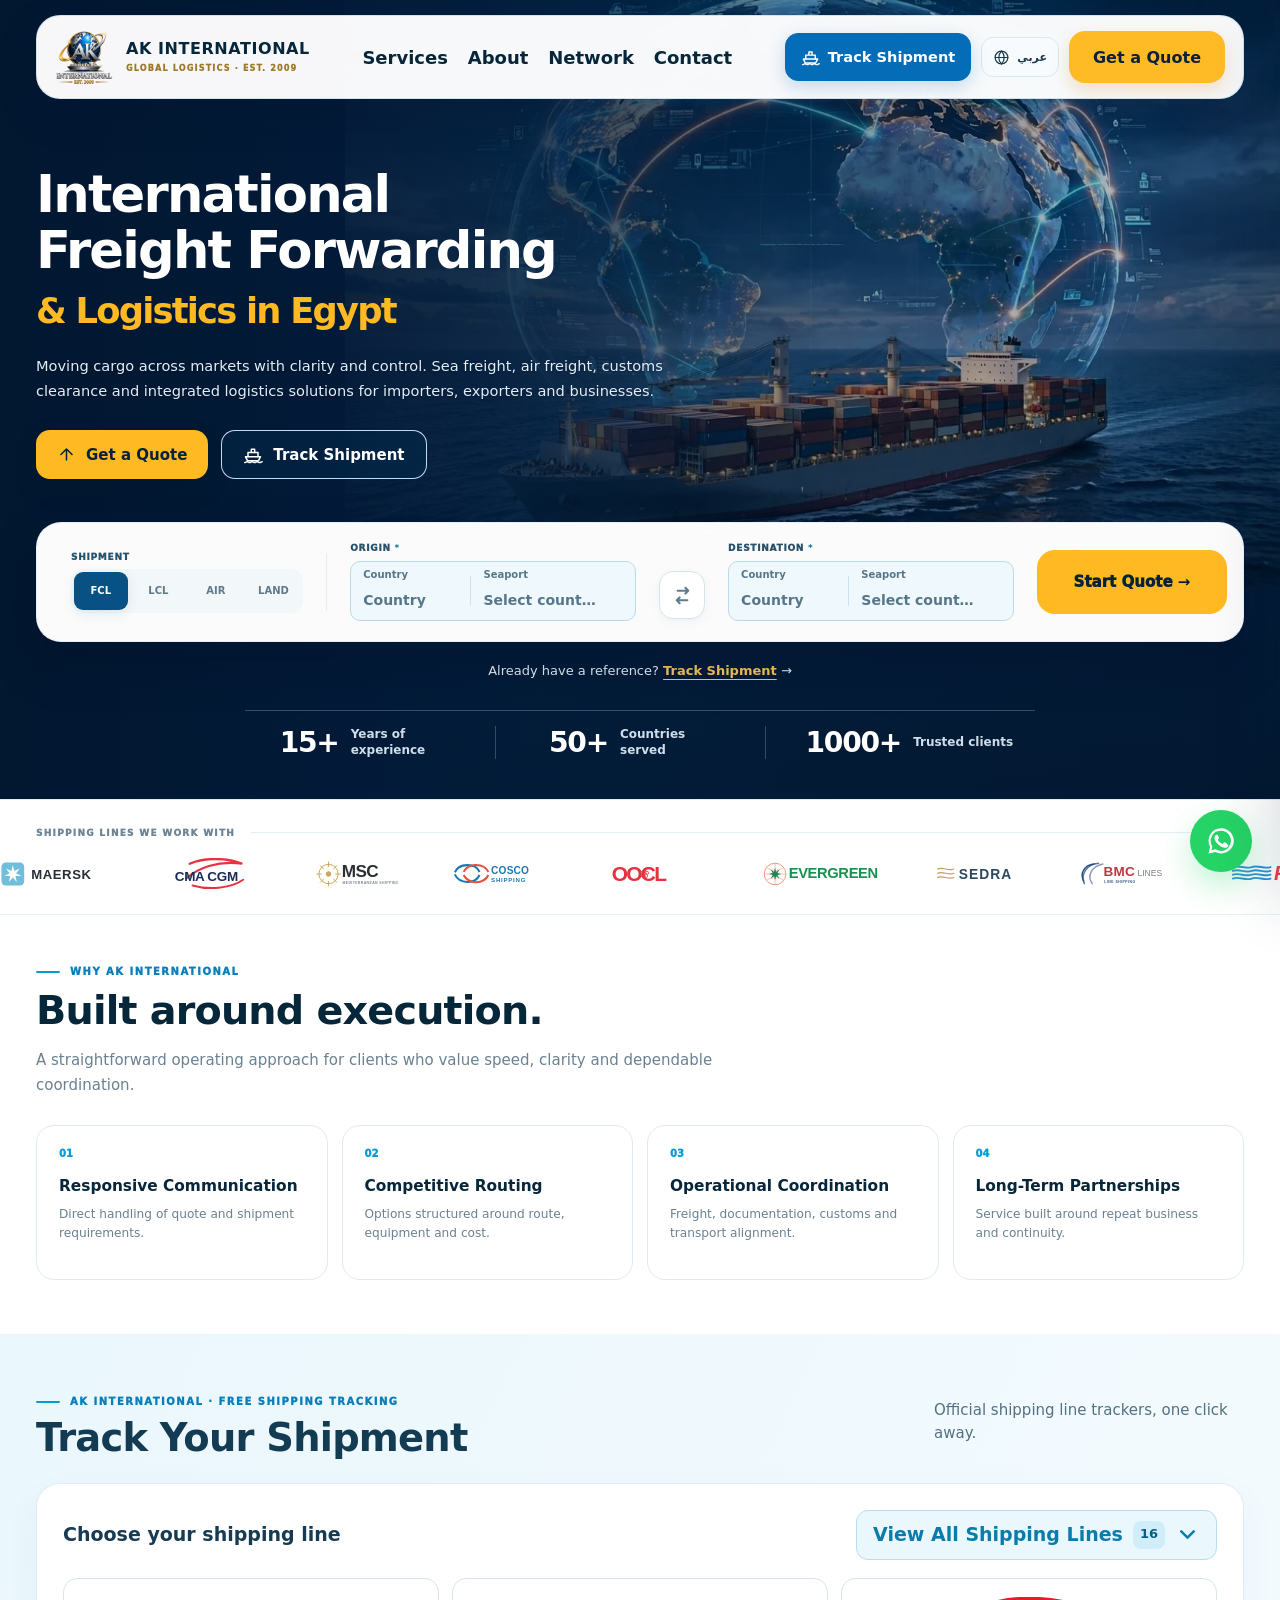
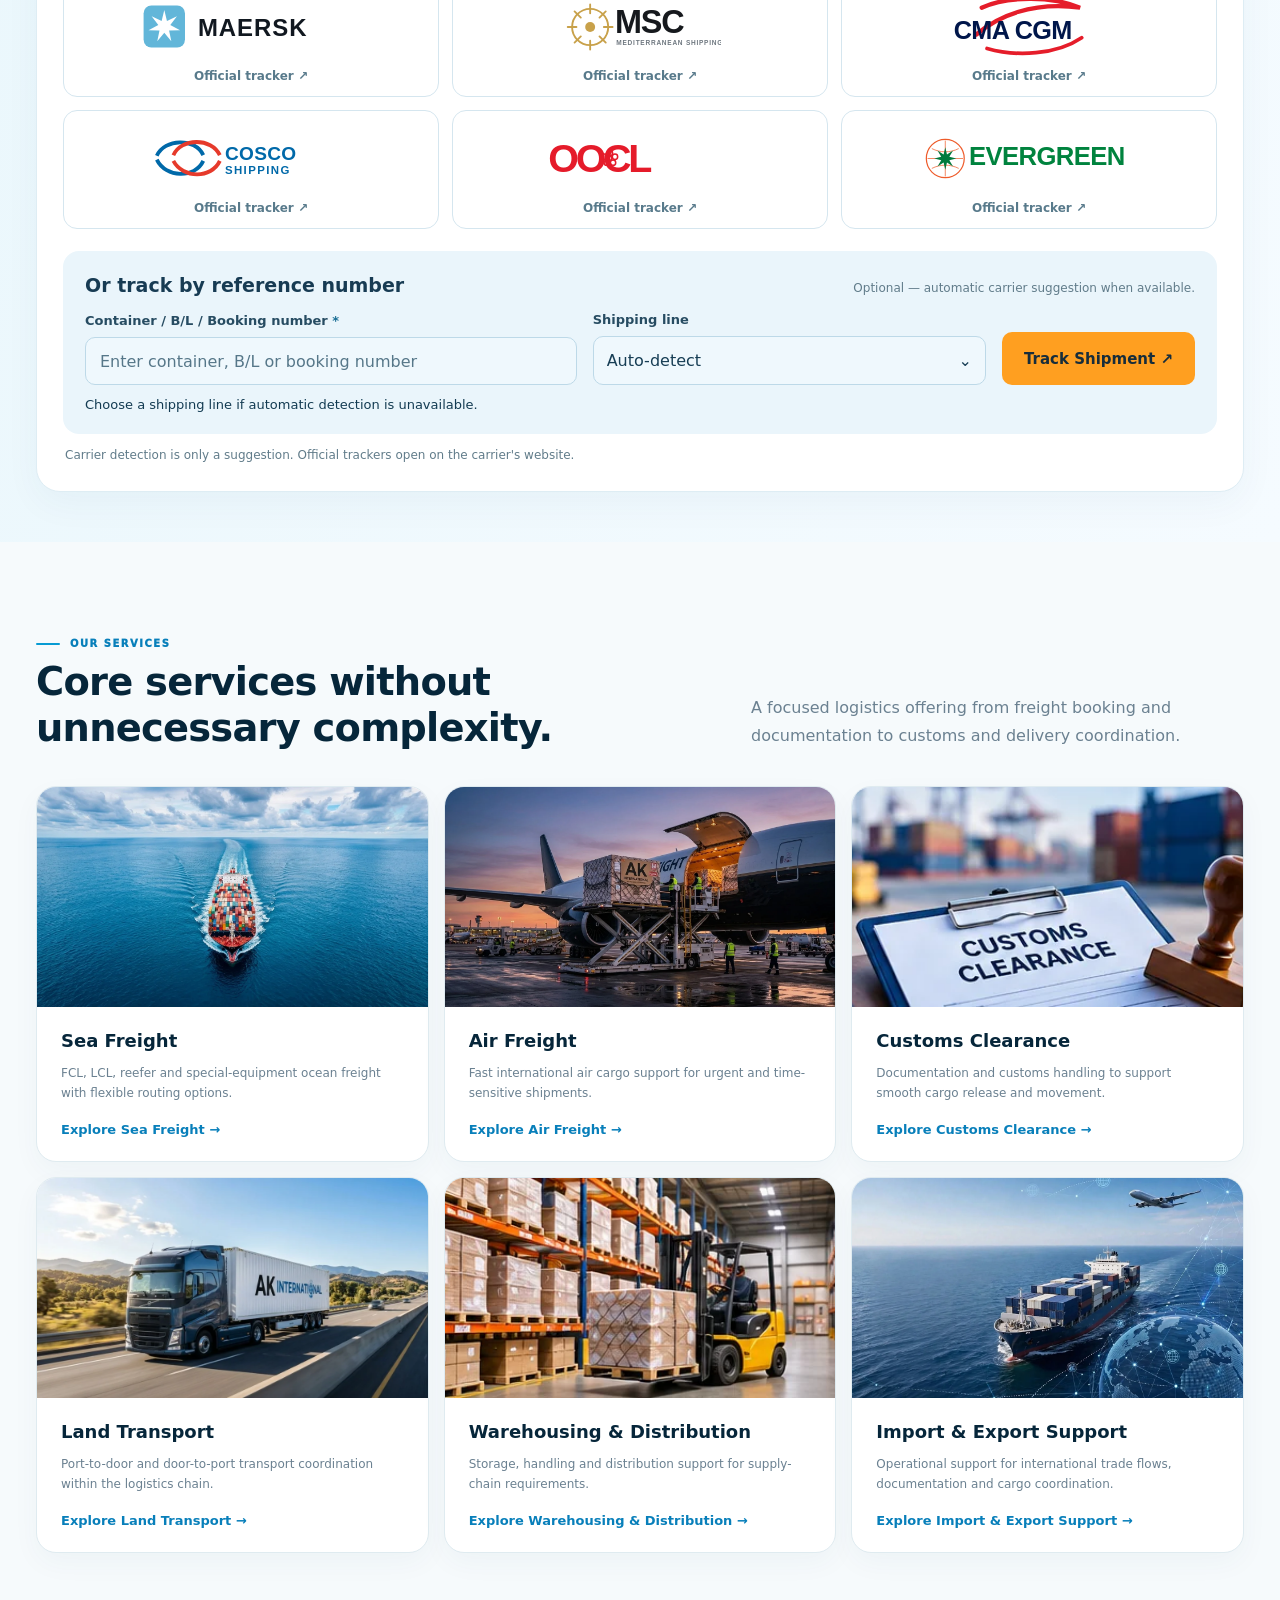
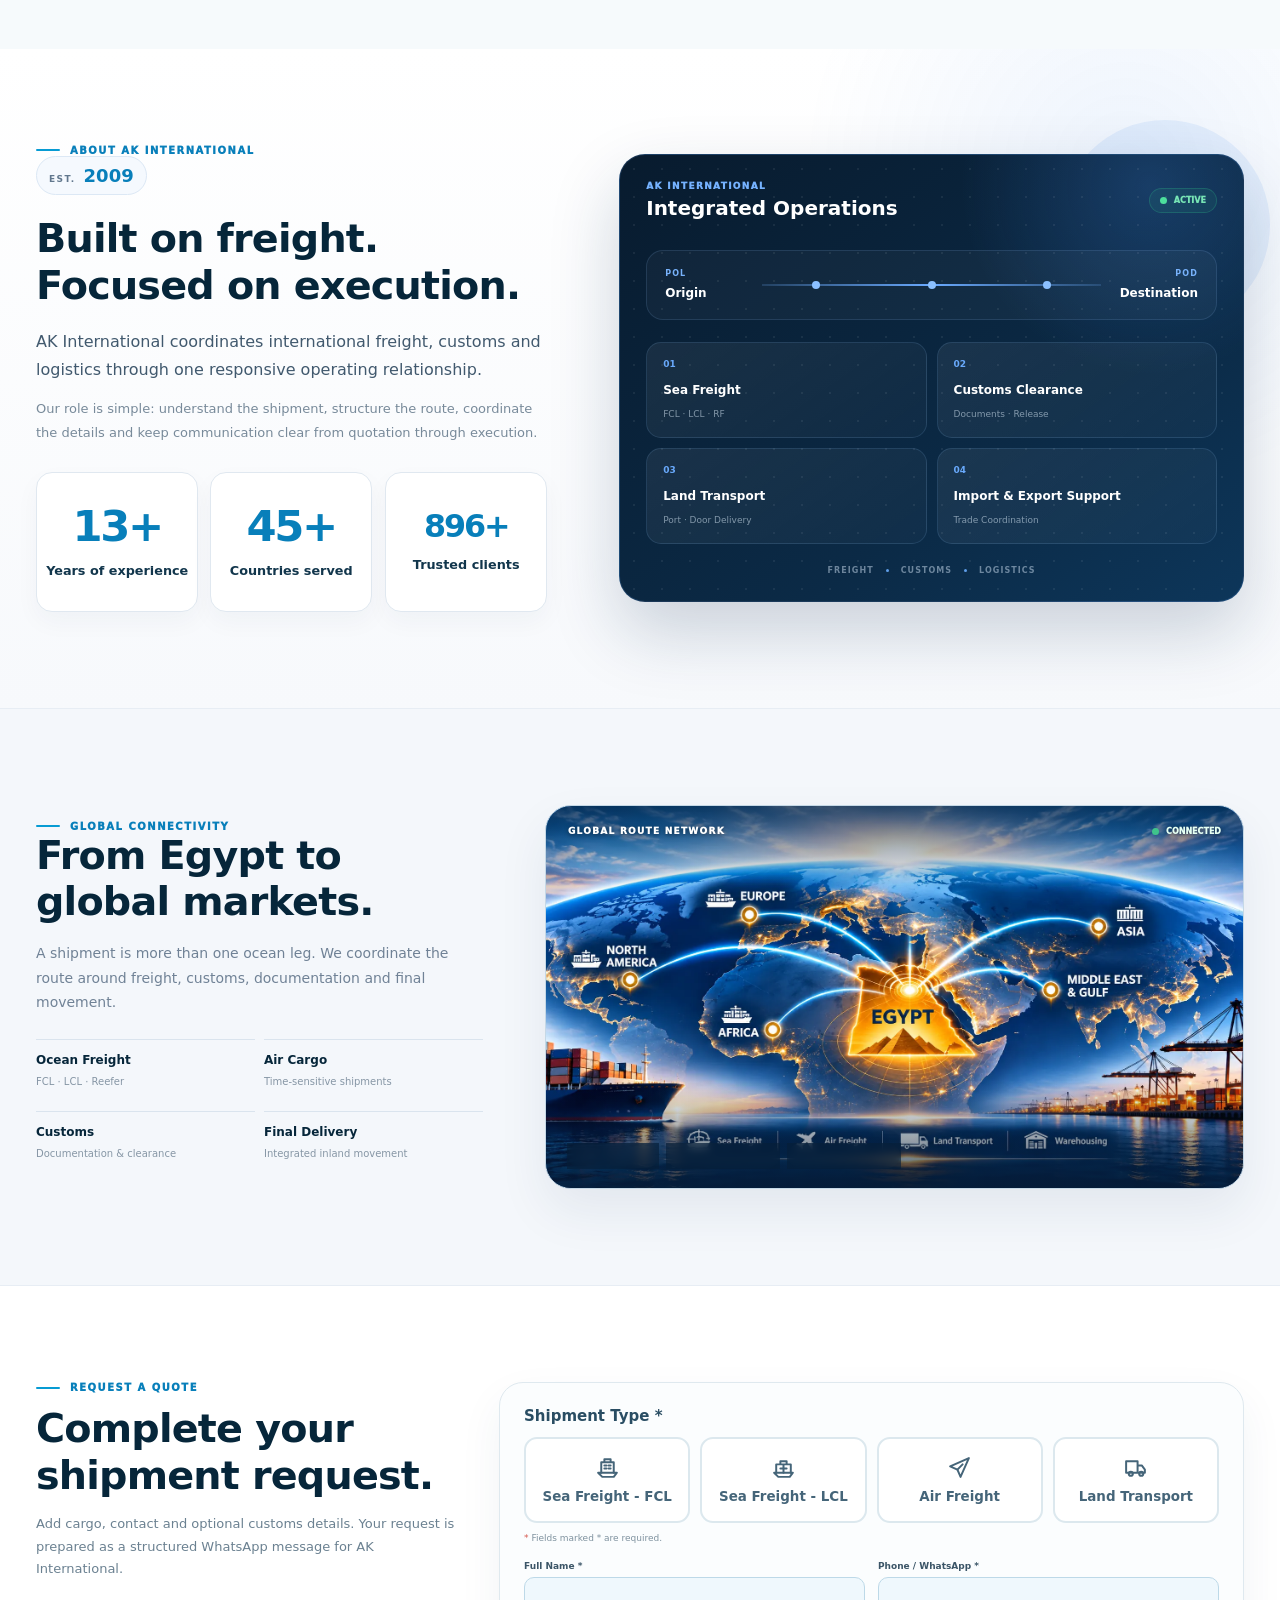
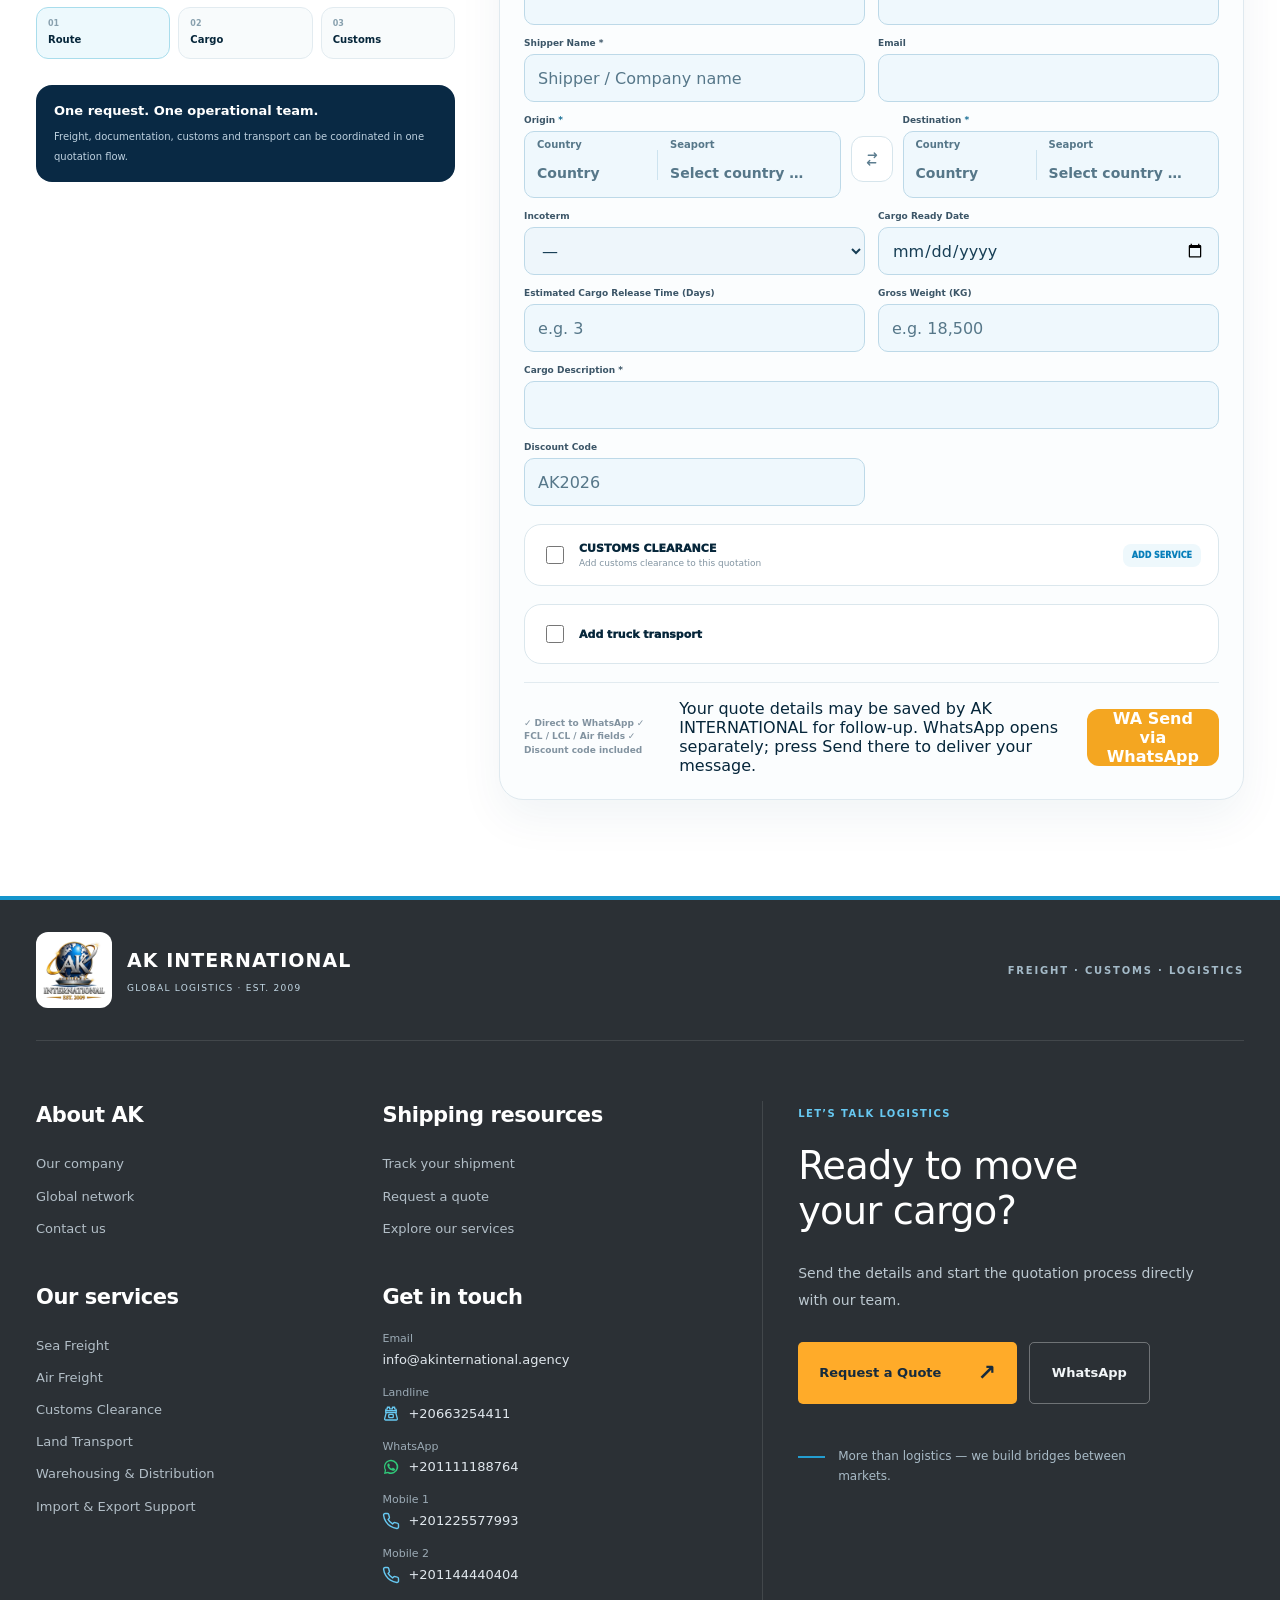
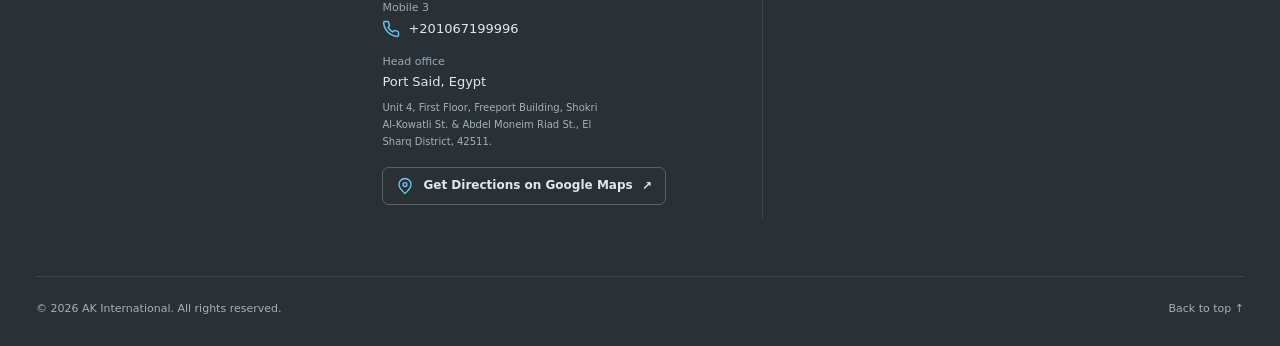
==== commit 0c46f9f0: "Add files via upload" ====
--- a/index.html
+++ b/index.html
@@ -76,6 +76,7 @@
 <link rel="alternate" hreflang="x-default" href="https://akinternational.agency/">
 <link rel="preload" as="image" href="./assets/images/hero/ak-global-logistics.webp" fetchpriority="high"/>
 <link rel="stylesheet" href="./assets/css/hero-v473.css"/>
+<link rel="stylesheet" href="./assets/css/mobile-nav-v476.css"/>
 </head>
 <body>
 <!-- AK International V3.0 — Digital Maritime Concept -->
@@ -95,7 +96,7 @@
 <a data-t="navContact" href="#contact">Contact</a>
 </nav>
 <div class="nav-actions">
-<a class="nav-track" href="#tracking"><svg class="hero-track-icon" width="20" height="20" viewBox="0 0 24 24" fill="none" stroke="currentColor" stroke-width="1.8" stroke-linecap="round" stroke-linejoin="round" aria-hidden="true"><rect x="2" y="7" width="13" height="11" rx="1.5"/><path d="M15 10h4l3 4v4h-7M6 18a2 2 0 1 0 4 0M17 18a2 2 0 1 0 4 0M5 4h8"/></svg><span data-t="navTrack">Track Shipment</span></a>
+<a class="nav-track" href="#tracking"><svg class="hero-track-icon" width="20" height="20" viewBox="0 0 24 24" fill="none" stroke="currentColor" stroke-width="1.8" stroke-linecap="round" stroke-linejoin="round" aria-hidden="true"><path d="M3 14h18l-2.5 5h-13L3 14Z"/><path d="M6 14V9h12v5M10 9V5h4v4"/><path d="M2 21c1.5 0 1.5-1 3-1s1.5 1 3 1 1.5-1 3-1 1.5 1 3 1 1.5-1 3-1 1.5 1 3 1 1.5-1 3-1"/></svg><span data-t="navTrack">Track Shipment</span></a>
 <a class="language-toggle" href="ar/index.html" data-language-toggle aria-label="Switch to Arabic" title="العربية">
 <svg class="language-toggle-icon" viewBox="0 0 24 24" aria-hidden="true">
 <circle cx="12" cy="12" r="9"></circle>
@@ -175,17 +176,13 @@
 </div>
 <div class="container hero-inner">
 <div class="hero-copy">
-<div class="hero-kicker">
-<span></span>
-<b data-t="heroKicker">INTERNATIONAL FREIGHT FORWARDING</b>
-</div>
 <h1>
 <span data-t="heroLine1">International Freight Forwarding</span>
-<span class="hero-title-accent" data-t="heroLine2">Customs Clearance &amp; Logistics in Egypt</span>
+<span class="hero-title-accent" data-t="heroLine2">&amp; Logistics in Egypt</span>
 </h1>
 <p data-t="heroText">Moving cargo across markets with clarity and control. Sea freight, air freight, customs clearance and integrated logistics solutions for importers, exporters and businesses.</p>
 </div>
-<div class="hero-primary-actions" aria-label="Quick actions"><a class="hero-action-quote" href="#quickQuote"><svg class="hero-quote-icon" width="19" height="19" viewBox="0 0 24 24" fill="none" stroke="currentColor" stroke-width="1.9" stroke-linecap="round" stroke-linejoin="round" aria-hidden="true"><path d="M12 19V5M5 12l7-7 7 7"/></svg><span data-t="quoteBtn">Get a Quote</span></a><a class="hero-action-track" href="#tracking"><svg class="hero-track-icon" width="20" height="20" viewBox="0 0 24 24" fill="none" stroke="currentColor" stroke-width="1.8" stroke-linecap="round" stroke-linejoin="round" aria-hidden="true"><rect x="2" y="7" width="13" height="11" rx="1.5"/><path d="M15 10h4l3 4v4h-7M6 18a2 2 0 1 0 4 0M17 18a2 2 0 1 0 4 0M5 4h8"/></svg><span data-t="navTrack">Track Shipment</span></a></div>
+<div class="hero-primary-actions" aria-label="Quick actions"><a class="hero-action-quote" href="#quickQuote"><svg class="hero-quote-icon" width="19" height="19" viewBox="0 0 24 24" fill="none" stroke="currentColor" stroke-width="1.9" stroke-linecap="round" stroke-linejoin="round" aria-hidden="true"><path d="M12 19V5M5 12l7-7 7 7"/></svg><span data-t="quoteBtn">Get a Quote</span></a><a class="hero-action-track" href="#tracking"><svg class="hero-track-icon" width="20" height="20" viewBox="0 0 24 24" fill="none" stroke="currentColor" stroke-width="1.8" stroke-linecap="round" stroke-linejoin="round" aria-hidden="true"><path d="M3 14h18l-2.5 5h-13L3 14Z"/><path d="M6 14V9h12v5M10 9V5h4v4"/><path d="M2 21c1.5 0 1.5-1 3-1s1.5 1 3 1 1.5-1 3-1 1.5 1 3 1 1.5-1 3-1 1.5 1 3 1 1.5-1 3-1"/></svg><span data-t="navTrack">Track Shipment</span></a></div>
 <div aria-label="Start a shipment quote" class="quick-quote" id="quickQuote">
 <div class="quick-quote-cell quick-mode-cell">
 <span class="quick-label" data-t="quickShipment">SHIPMENT</span>
@@ -263,7 +260,7 @@
     <p data-track-text="intro">Official shipping line trackers, one click away.</p>
   </header>
   <div class="ak-track-hub">
-    <div class="ak-dock-topline"><h3 data-track-text="choose">Choose your shipping line</h3><button class="ak-all-toggle" id="akAllCarriersToggle" type="button" aria-controls="akAllCarriers" aria-expanded="false"><span class="ak-all-toggle-label">View All Shipping Lines</span><svg class="ak-all-toggle-icon" width="24" height="24" viewBox="0 0 24 24" fill="none" stroke="currentColor" stroke-width="2.4" stroke-linecap="round" stroke-linejoin="round" aria-hidden="true"><path d="m6 9 6 6 6-6"/></svg></button></div>
+    <div class="ak-dock-topline"><h3 data-track-text="choose">Choose your shipping line</h3><button class="ak-all-toggle" id="akAllCarriersToggle" type="button" aria-controls="akAllCarriers" aria-expanded="false"><span class="ak-all-toggle-label">View All Shipping Lines</span><span class="ak-directory-count" aria-hidden="true">16</span><svg class="ak-all-toggle-icon" width="24" height="24" viewBox="0 0 24 24" fill="none" stroke="currentColor" stroke-width="2.4" stroke-linecap="round" stroke-linejoin="round" aria-hidden="true"><path d="m6 9 6 6 6-6"/></svg></button></div>
     <div class="ak-featured-carriers" id="akFeaturedCarriers" aria-label="Featured shipping lines"></div>
     <div id="akAllCarriers" class="ak-all-carriers" hidden>
       <label for="akAllCarrierSearch" data-track-text="find">Find a shipping line</label>
@@ -671,7 +668,7 @@
 <footer class="ak-footer"><div class="container">
 <div class="ak-footer-top"><a class="ak-footer-brand" href="index.html"><img src="assets/ak-logo.webp" alt="AK International" width="76" height="76" loading="lazy"><span><strong>AK INTERNATIONAL</strong><small>GLOBAL LOGISTICS · EST. 2009</small></span></a><span class="ak-footer-scope" data-footer-en="FREIGHT · CUSTOMS · LOGISTICS" data-footer-ar="شحن · جمارك · لوجستيات">FREIGHT · CUSTOMS · LOGISTICS</span></div>
 <div class="ak-footer-grid"><div class="ak-footer-stack"><nav aria-label="Company"><h2 data-footer-en="About AK" data-footer-ar="عن AK">About AK</h2><a href="index.html#about" data-footer-en="Our company" data-footer-ar="شركتنا">Our company</a><a href="index.html#network" data-footer-en="Global network" data-footer-ar="الشبكة العالمية">Global network</a><a href="index.html#contact" data-footer-en="Contact us" data-footer-ar="تواصل معنا">Contact us</a></nav><nav aria-label="Services"><h2 data-footer-en="Our services" data-footer-ar="خدماتنا">Our services</h2><a href="services/sea-freight.html" data-footer-en="Sea Freight" data-footer-ar="الشحن البحري">Sea Freight</a><a href="services/air-freight.html" data-footer-en="Air Freight" data-footer-ar="الشحن الجوي">Air Freight</a><a href="services/customs-clearance.html" data-footer-en="Customs Clearance" data-footer-ar="التخليص الجمركي">Customs Clearance</a><a href="services/land-transport.html" data-footer-en="Land Transport" data-footer-ar="النقل البري">Land Transport</a><a href="services/warehousing-distribution.html" data-footer-en="Warehousing & Distribution" data-footer-ar="التخزين والتوزيع">Warehousing & Distribution</a><a href="services/import-export-support.html" data-footer-en="Import & Export Support" data-footer-ar="دعم الاستيراد والتصدير">Import & Export Support</a></nav></div>
-<div class="ak-footer-stack"><nav aria-label="Shipping tools"><h2 data-footer-en="Shipping resources" data-footer-ar="أدوات الشحن">Shipping resources</h2><a href="index.html#tracking" data-footer-en="Track your shipment" data-footer-ar="تتبع شحنتك">Track your shipment</a><a href="index.html#quote" data-footer-en="Request a quote" data-footer-ar="اطلب عرض سعر">Request a quote</a><a href="index.html#services" data-footer-en="Explore our services" data-footer-ar="استكشف خدماتنا">Explore our services</a></nav><div class="ak-footer-contact"><h2 data-footer-en="Get in touch" data-footer-ar="للتواصل">Get in touch</h2><a href="mailto:info@akinternational.agency"><span data-footer-en="Email" data-footer-ar="البريد الإلكتروني">Email</span><b dir="ltr">info@akinternational.agency</b></a><a href="tel:+20663254411"><span data-footer-en="Office" data-footer-ar="المكتب">Office</span><b dir="ltr" class="ak-contact-number"><svg class="ak-contact-icon" aria-hidden="true" viewBox="0 0 24 24" fill="none" stroke="currentColor" stroke-width="1.9" stroke-linecap="round" stroke-linejoin="round"><path d="M22 16.92v3a2 2 0 0 1-2.18 2 19.79 19.79 0 0 1-8.63-3.07 19.5 19.5 0 0 1-6-6A19.79 19.79 0 0 1 2.12 4.18 2 2 0 0 1 4.11 2h3a2 2 0 0 1 2 1.72c.13.96.36 1.91.68 2.81a2 2 0 0 1-.45 2.11L8.09 9.91a16 16 0 0 0 6 6l1.27-1.25a2 2 0 0 1 2.11-.45c.9.32 1.85.55 2.81.68A2 2 0 0 1 22 16.92z"/></svg>+20663254411</b></a><a href="tel:+201225577993"><span data-footer-en="Mobile" data-footer-ar="الموبايل">Mobile</span><b dir="ltr" class="ak-contact-number"><svg class="ak-contact-icon" aria-hidden="true" viewBox="0 0 24 24" fill="none" stroke="currentColor" stroke-width="1.9" stroke-linecap="round" stroke-linejoin="round"><path d="M22 16.92v3a2 2 0 0 1-2.18 2 19.79 19.79 0 0 1-8.63-3.07 19.5 19.5 0 0 1-6-6A19.79 19.79 0 0 1 2.12 4.18 2 2 0 0 1 4.11 2h3a2 2 0 0 1 2 1.72c.13.96.36 1.91.68 2.81a2 2 0 0 1-.45 2.11L8.09 9.91a16 16 0 0 0 6 6l1.27-1.25a2 2 0 0 1 2.11-.45c.9.32 1.85.55 2.81.68A2 2 0 0 1 22 16.92z"/></svg>+201225577993</b></a><p><span data-footer-en="Head office" data-footer-ar="المكتب الرئيسي">Head office</span><b data-footer-en="Port Said, Egypt" data-footer-ar="بورسعيد، مصر">Port Said, Egypt</b><small data-footer-en="Unit 4, First Floor, Freeport Building, Shokri Al-Kowatli St. &amp; Abdel Moneim Riad St., El Sharq District, 42511." data-footer-ar="الوحدة رقم ٤، الدور الأول العلوي، عمارة الفريبور، تقاطع شارعي شكري القوتلي وعبد المنعم رياض، حي الشرق، الرمز البريدي ٤٢٥١١.">Unit 4, First Floor, Freeport Building, Shokri Al-Kowatli St. &amp; Abdel Moneim Riad St., El Sharq District, 42511.</small></p><a class="ak-footer-directions" href="https://www.google.com/maps/dir/?api=1&destination=31.2600109%2C32.3107309&travelmode=driving" target="_blank" rel="noopener noreferrer"><svg aria-hidden="true" viewBox="0 0 24 24" fill="none" stroke="currentColor" stroke-width="1.8" stroke-linecap="round" stroke-linejoin="round"><path d="M20 10c0 5-8 12-8 12S4 15 4 10a8 8 0 1 1 16 0Z"/><circle cx="12" cy="10" r="2.6"/></svg><span data-footer-en="Get Directions on Google Maps" data-footer-ar="الاتجاهات على خرائط Google">Get Directions on Google Maps</span><span class="ak-footer-directions-arrow" aria-hidden="true">↗</span></a></div></div>
+<div class="ak-footer-stack"><nav aria-label="Shipping tools"><h2 data-footer-en="Shipping resources" data-footer-ar="أدوات الشحن">Shipping resources</h2><a href="index.html#tracking" data-footer-en="Track your shipment" data-footer-ar="تتبع شحنتك">Track your shipment</a><a href="index.html#quote" data-footer-en="Request a quote" data-footer-ar="اطلب عرض سعر">Request a quote</a><a href="index.html#services" data-footer-en="Explore our services" data-footer-ar="استكشف خدماتنا">Explore our services</a></nav><div class="ak-footer-contact"><h2 data-footer-en="Get in touch" data-footer-ar="للتواصل">Get in touch</h2><a href="mailto:info@akinternational.agency"><span data-footer-en="Email" data-footer-ar="البريد الإلكتروني">Email</span><b dir="ltr">info@akinternational.agency</b></a><a href="tel:+20663254411"><span data-footer-en="Landline" data-footer-ar="الهاتف الأرضي">Landline</span><b dir="ltr" class="ak-contact-number"><svg class="ak-contact-icon ak-contact-icon--landline" aria-hidden="true" viewBox="0 0 24 24" fill="none" stroke="currentColor" stroke-width="1.7" stroke-linejoin="round" stroke-linecap="round"><path d="M5 10V6.5c0-.7.6-1.3 1.3-1.3h.8V3h3v2.2h3.8V3h3v2.2h.8c.7 0 1.3.6 1.3 1.3V10"/><path d="M5.7 10h12.6l2.2 8.3c.2.9-.5 1.7-1.4 1.7H4.9c-.9 0-1.6-.8-1.4-1.7L5.7 10Z"/><rect x="9" y="12.6" width="6" height="4.3" rx=".9"/><path d="M5 7.6h14"/></svg>+20663254411</b></a><a href="https://wa.me/201111188764" target="_blank" rel="noopener noreferrer"><span data-footer-en="WhatsApp" data-footer-ar="واتساب">WhatsApp</span><b dir="ltr" class="ak-contact-number"><svg class="ak-contact-icon ak-contact-icon--whatsapp" aria-hidden="true" viewBox="0 0 32 32" fill="currentColor"><path d="M16 3.2A12.5 12.5 0 0 0 5.1 21.8L3.5 28.5l6.8-1.6A12.6 12.6 0 1 0 16 3.2Zm0 22.7a10.1 10.1 0 0 1-5.1-1.4l-.4-.2-4 .9.9-3.9-.3-.4A10.1 10.1 0 1 1 16 25.9Zm5.6-7.6c-.3-.2-1.8-.9-2.1-1s-.5-.2-.7.2-.8 1-1 1.2-.4.2-.7.1a8.3 8.3 0 0 1-2.4-1.5 9 9 0 0 1-1.7-2.1c-.2-.3 0-.5.1-.7l.5-.6.3-.6c.1-.2 0-.5 0-.6l-1-2.4c-.3-.6-.5-.5-.7-.5h-.6c-.2 0-.6.1-.9.4s-1.2 1.2-1.2 2.9 1.2 3.3 1.4 3.6c.2.2 2.4 3.7 5.9 5.2.8.4 1.5.6 2 .7.8.3 1.6.2 2.2.1.7-.1 1.8-.7 2.1-1.4.3-.7.3-1.3.2-1.4-.1-.2-.4-.3-.7-.5Z"/></svg>+201111188764</b></a><a href="tel:+201225577993"><span data-footer-en="Mobile 1" data-footer-ar="الموبايل ١">Mobile 1</span><b dir="ltr" class="ak-contact-number"><svg class="ak-contact-icon ak-contact-icon--mobile" aria-hidden="true" viewBox="0 0 24 24" fill="none" stroke="currentColor" stroke-width="1.9" stroke-linecap="round" stroke-linejoin="round"><path d="M22 16.92v3a2 2 0 0 1-2.18 2 19.79 19.79 0 0 1-8.63-3.07 19.5 19.5 0 0 1-6-6A19.79 19.79 0 0 1 2.12 4.18 2 2 0 0 1 4.11 2h3a2 2 0 0 1 2 1.72c.13.96.36 1.91.68 2.81a2 2 0 0 1-.45 2.11L8.09 9.91a16 16 0 0 0 6 6l1.27-1.25a2 2 0 0 1 2.11-.45c.9.32 1.85.55 2.81.68A2 2 0 0 1 22 16.92z"/></svg>+201225577993</b></a><a href="tel:+201144440404"><span data-footer-en="Mobile 2" data-footer-ar="الموبايل ٢">Mobile 2</span><b dir="ltr" class="ak-contact-number"><svg class="ak-contact-icon ak-contact-icon--mobile" aria-hidden="true" viewBox="0 0 24 24" fill="none" stroke="currentColor" stroke-width="1.9" stroke-linecap="round" stroke-linejoin="round"><path d="M22 16.92v3a2 2 0 0 1-2.18 2 19.79 19.79 0 0 1-8.63-3.07 19.5 19.5 0 0 1-6-6A19.79 19.79 0 0 1 2.12 4.18 2 2 0 0 1 4.11 2h3a2 2 0 0 1 2 1.72c.13.96.36 1.91.68 2.81a2 2 0 0 1-.45 2.11L8.09 9.91a16 16 0 0 0 6 6l1.27-1.25a2 2 0 0 1 2.11-.45c.9.32 1.85.55 2.81.68A2 2 0 0 1 22 16.92z"/></svg>+201144440404</b></a><a href="tel:+201067199996"><span data-footer-en="Mobile 3" data-footer-ar="الموبايل ٣">Mobile 3</span><b dir="ltr" class="ak-contact-number"><svg class="ak-contact-icon ak-contact-icon--mobile" aria-hidden="true" viewBox="0 0 24 24" fill="none" stroke="currentColor" stroke-width="1.9" stroke-linecap="round" stroke-linejoin="round"><path d="M22 16.92v3a2 2 0 0 1-2.18 2 19.79 19.79 0 0 1-8.63-3.07 19.5 19.5 0 0 1-6-6A19.79 19.79 0 0 1 2.12 4.18 2 2 0 0 1 4.11 2h3a2 2 0 0 1 2 1.72c.13.96.36 1.91.68 2.81a2 2 0 0 1-.45 2.11L8.09 9.91a16 16 0 0 0 6 6l1.27-1.25a2 2 0 0 1 2.11-.45c.9.32 1.85.55 2.81.68A2 2 0 0 1 22 16.92z"/></svg>+201067199996</b></a><p><span data-footer-en="Head office" data-footer-ar="المكتب الرئيسي">Head office</span><b data-footer-en="Port Said, Egypt" data-footer-ar="بورسعيد، مصر">Port Said, Egypt</b><small data-footer-en="Unit 4, First Floor, Freeport Building, Shokri Al-Kowatli St. &amp; Abdel Moneim Riad St., El Sharq District, 42511." data-footer-ar="الوحدة رقم ٤، الدور الأول العلوي، عمارة الفريبور، تقاطع شارعي شكري القوتلي وعبد المنعم رياض، حي الشرق، الرمز البريدي ٤٢٥١١.">Unit 4, First Floor, Freeport Building, Shokri Al-Kowatli St. &amp; Abdel Moneim Riad St., El Sharq District, 42511.</small></p><a class="ak-footer-directions" href="https://www.google.com/maps/dir/?api=1&destination=31.2600109%2C32.3107309&travelmode=driving" target="_blank" rel="noopener noreferrer"><svg aria-hidden="true" viewBox="0 0 24 24" fill="none" stroke="currentColor" stroke-width="1.8" stroke-linecap="round" stroke-linejoin="round"><path d="M20 10c0 5-8 12-8 12S4 15 4 10a8 8 0 1 1 16 0Z"/><circle cx="12" cy="10" r="2.6"/></svg><span data-footer-en="Get Directions on Google Maps" data-footer-ar="الاتجاهات على خرائط Google">Get Directions on Google Maps</span><span class="ak-footer-directions-arrow" aria-hidden="true">↗</span></a></div></div>
 <div class="ak-footer-feature" id="contact"><span class="ak-footer-eyebrow" data-footer-en="LET’S TALK LOGISTICS" data-footer-ar="لنتحدث عن شحنتك">LET’S TALK LOGISTICS</span><h2 data-footer-en="Ready to move your cargo?" data-footer-ar="جاهز لشحن بضاعتك؟">Ready to move your cargo?</h2><p data-footer-en="Send the details and start the quotation process directly with our team." data-footer-ar="أرسل التفاصيل وابدأ طلب عرض السعر مباشرة مع فريقنا.">Send the details and start the quotation process directly with our team.</p><div class="ak-footer-actions"><a class="ak-footer-cta" href="index.html#quote"><span data-footer-en="Request a Quote" data-footer-ar="اطلب عرض سعر">Request a Quote</span><span aria-hidden="true">↗</span></a><a class="ak-footer-whatsapp" href="https://wa.me/201111188764" target="_blank" rel="noopener noreferrer">WhatsApp</a></div><div class="ak-footer-feature-note"><span class="ak-footer-line"></span><span data-footer-en="More than logistics — we build bridges between markets." data-footer-ar="أكثر من مجرد لوجستيات — نبني جسورًا بين الأسواق.">More than logistics — we build bridges between markets.</span></div></div></div>
 <div class="ak-footer-bottom"><span>© <span id="year"></span> AK International. <span data-footer-en="All rights reserved." data-footer-ar="جميع الحقوق محفوظة.">All rights reserved.</span></span><a href="#" data-footer-en="Back to top ↑" data-footer-ar="العودة للأعلى ↑">Back to top ↑</a></div></div></footer>
 <a aria-label="WhatsApp" class="wa-button" href="https://wa.me/201111188764" rel="noopener" target="_blank">
--- a/assets/css/tracking-search.css
+++ b/assets/css/tracking-search.css
@@ -58,3 +58,6 @@
 @media(max-width:650px){.ak-directory-wordmark{font-size:11px}}
 
 @media(prefers-reduced-motion:reduce){.ak-all-toggle,.ak-all-toggle-icon{transition:none}}
+
+/* V4.74 — compact count of the 16 additional carriers (featured six stay above). */
+.ak-directory-count{display:inline-flex;align-items:center;justify-content:center;min-width:31px;height:28px;padding:0 7px;border-radius:8px;background:#d0eefa;color:#075b85;font-size:13px;font-weight:800;font-variant-numeric:tabular-nums}
--- a/assets/css/footer.css
+++ b/assets/css/footer.css
@@ -19,3 +19,8 @@
 .ak-footer-contact .ak-wa-call{display:inline-flex;align-items:center;justify-content:center;width:28px;height:28px;border:1px solid #ffffff3b;border-radius:6px;margin-bottom:-2px}
 .ak-footer-contact .ak-wa-call:hover{border-color:#67c8f1}
 @media(max-width:380px){.ak-footer-contact .ak-contact-number{font-size:12px;gap:6px}.ak-footer-contact .ak-contact-icon{width:16px;height:16px}}
+
+/* V4.75 — contact numbers: landline, WhatsApp, three mobile numbers. */
+.ak-footer-contact .ak-contact-icon--whatsapp{color:#30c979}
+.ak-footer-contact .ak-contact-icon--landline{color:#67c8f1}
+.ak-footer-contact .ak-contact-number{font-variant-numeric:tabular-nums}
--- a/assets/css/hero-v473.css
+++ b/assets/css/hero-v473.css
@@ -148,7 +148,7 @@
   html[dir="rtl"] .hero h1>.hero-title-accent{font-size:.75em}
 }
 @media(max-width:365px){
-  .nav-actions .nav-track .hero-track-icon{display:none}
+  .nav-actions .nav-track .hero-track-icon{display:block;width:14px;height:14px}
   .nav-actions .nav-track{font-size:11px;padding:7px 8px}
   .hero-primary-actions>a{font-size:11px}
 }
--- a/assets/css/mobile-nav-v476.css
+++ b/assets/css/mobile-nav-v476.css
@@ -0,0 +1,106 @@
+/* AK INTERNATIONAL V4.76 — Mobile navigation layout correction.
+   Single source of truth for header spacing under 900px.
+   Works for both LTR and RTL without changing the desktop design. */
+@media (max-width: 900px) {
+  .site-header .site-nav {
+    display: flex;
+    align-items: center;
+    gap: 10px;
+    padding-inline: 12px;
+    min-width: 0;
+    max-width: calc(100% - 24px);
+  }
+  .site-nav > .brand {
+    display: inline-flex;
+    align-items: center;
+    gap: 8px;
+    flex: 0 0 auto;
+    min-width: 0;
+  }
+  .site-nav > .brand > img {
+    display: block;
+    width: 46px;
+    height: 46px;
+    flex: 0 0 46px;
+    object-fit: contain;
+  }
+  .site-header.is-scrolled .site-nav > .brand > img {
+    width: 43px;
+    height: 43px;
+    flex-basis: 43px;
+  }
+  .site-nav > .brand .brand-copy strong { font-size: 12px; white-space: nowrap; }
+  .site-nav > .brand .brand-copy span { display: block; font-size: 6px; letter-spacing: .09em; white-space: nowrap; }
+  .site-nav .nav-actions {
+    display: flex;
+    flex: 0 0 auto;
+    align-items: center;
+    justify-content: flex-end;
+    min-width: 0;
+    gap: 8px;
+    margin-left: 0;
+    margin-right: 0;
+    margin-inline-start: auto;
+  }
+  .site-nav .nav-actions .nav-track {
+    display: inline-flex;
+    flex: 0 0 auto;
+    align-items: center;
+    justify-content: center;
+    gap: 6px;
+    min-height: 44px;
+    padding: 8px 12px;
+    border-radius: 11px;
+    font-size: 13px;
+    line-height: 1.2;
+    white-space: nowrap;
+  }
+  .site-nav .nav-actions .nav-track .hero-track-icon { width: 17px; height: 17px; flex: 0 0 17px; }
+  .site-nav .nav-actions > .language-toggle {
+    display: inline-flex;
+    width: 48px;
+    min-width: 48px;
+    min-height: 44px;
+    padding: 0 4px;
+    justify-content: center;
+    gap: 0;
+    white-space: nowrap;
+    flex: 0 0 48px;
+    font-size: 12px;
+  }
+  .site-nav .nav-actions > .language-toggle .language-toggle-icon { display: none; }
+  .site-nav .menu-toggle {
+    display: grid;
+    place-items: center;
+    width: 44px;
+    height: 44px;
+    min-width: 44px;
+    flex: 0 0 44px;
+    padding: 9px;
+  }
+}
+@media (max-width: 760px) {
+  .site-nav .nav-cta { display: none; }
+}
+/* Show the full company label only when all four controls fit comfortably. */
+@media (max-width: 520px) {
+  .site-nav > .brand .brand-copy { display: none; }
+  .site-header .site-nav { width: calc(100% - 14px); max-width: calc(100% - 14px); gap: 6px; padding-inline: 8px; }
+  .site-nav > .brand > img { width: 40px; height: 40px; flex-basis: 40px; }
+  .site-header.is-scrolled .site-nav > .brand > img { width: 40px; height: 40px; flex-basis: 40px; }
+  .site-nav .nav-actions { gap: 6px; }
+  .site-nav .nav-actions .nav-track { min-height: 42px; padding: 7px 9px; font-size: 12px; gap: 5px; }
+  .site-nav .nav-actions .nav-track .hero-track-icon { width: 16px; height: 16px; flex-basis: 16px; }
+  .site-nav .nav-actions > .language-toggle { min-height: 42px; width: 44px; min-width: 44px; flex-basis: 44px; font-size: 11px; }
+  .site-nav .menu-toggle { width: 44px; height: 44px; min-width: 44px; flex-basis: 44px; }
+}
+@media (max-width: 350px) {
+  .site-header .site-nav { gap: 5px; padding-inline: 7px; }
+  .site-nav .nav-actions { gap: 5px; }
+  .site-nav > .brand > img { width: 38px; height: 38px; flex-basis: 38px; }
+  .site-header.is-scrolled .site-nav > .brand > img { width: 38px; height: 38px; flex-basis: 38px; }
+  .site-nav .nav-actions .nav-track { padding-inline: 7px; font-size: 11px; }
+  .site-nav .nav-actions .nav-track .hero-track-icon { width: 15px; height: 15px; flex-basis: 15px; }
+  .site-nav .nav-actions > .language-toggle { width: 42px; min-width: 42px; flex-basis: 42px; }
+  .site-nav .menu-toggle { width: 42px; height: 44px; min-width: 42px; flex-basis: 42px; }
+}
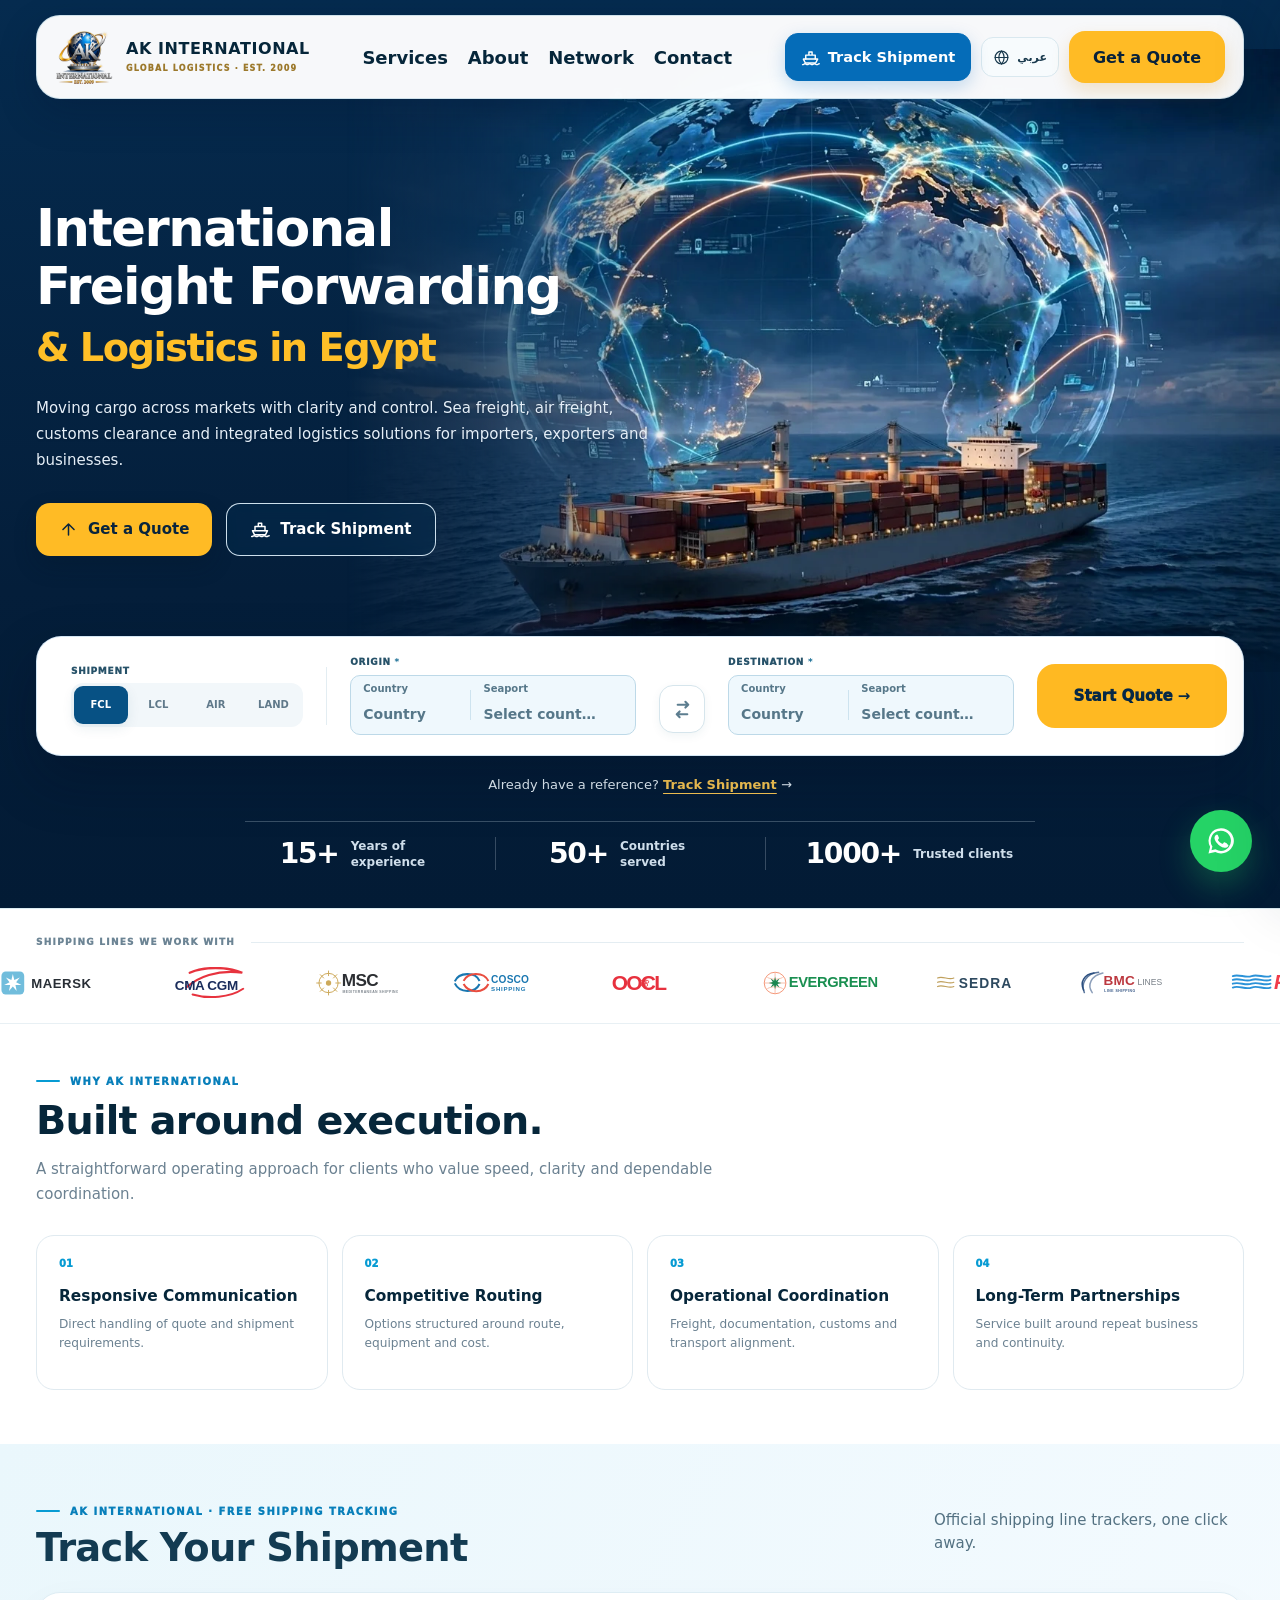
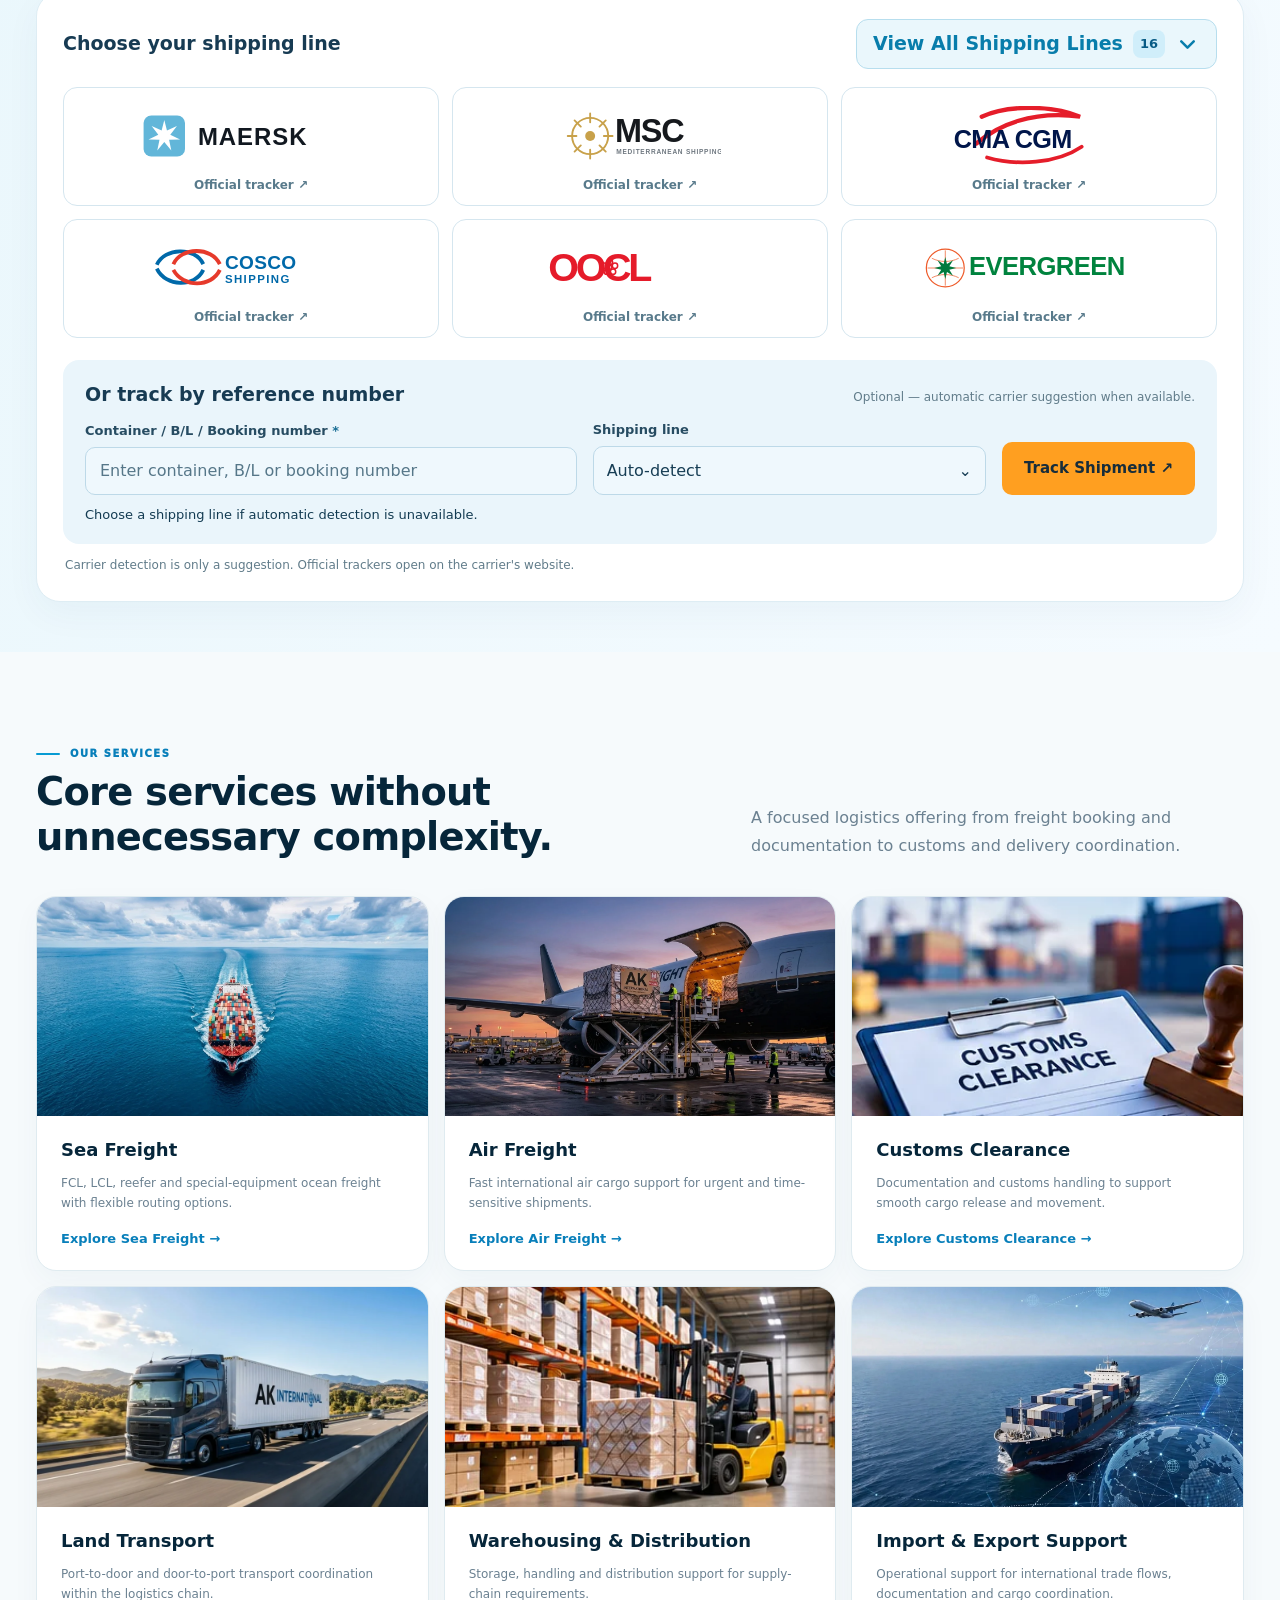
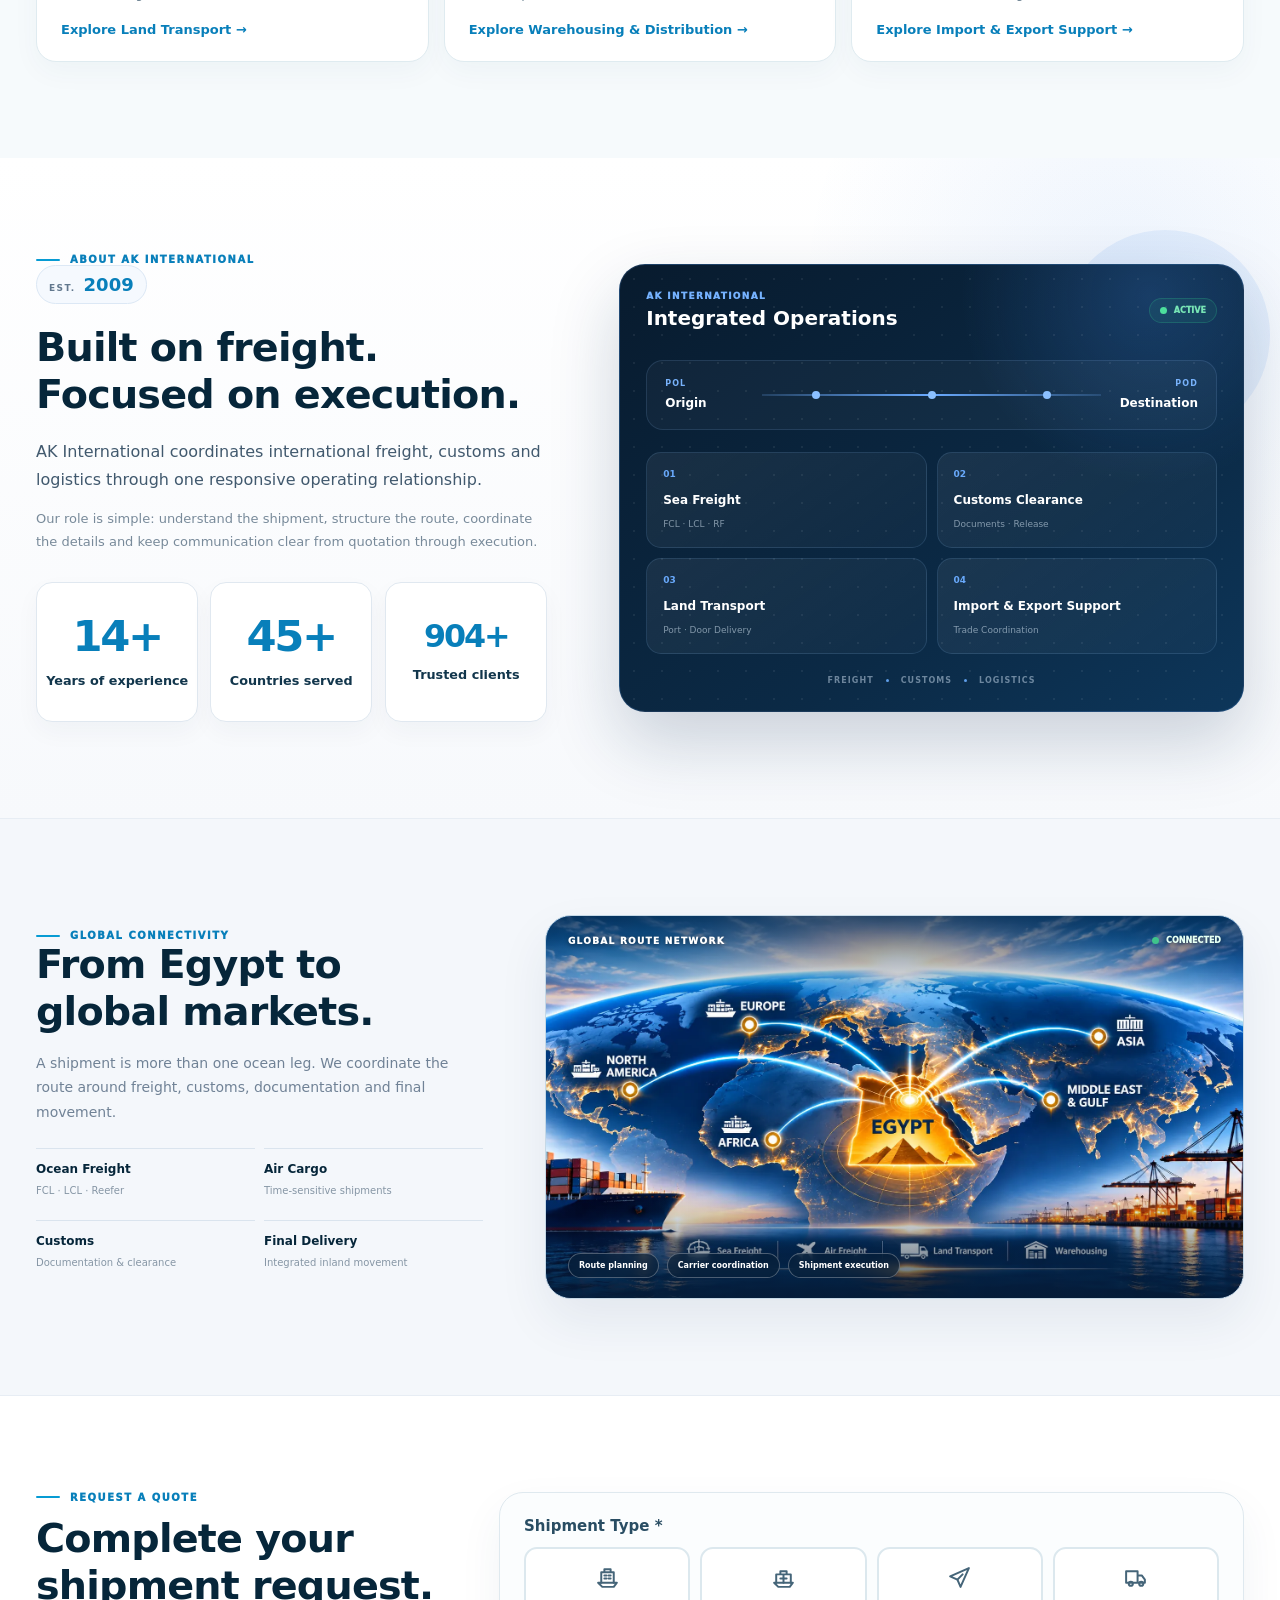
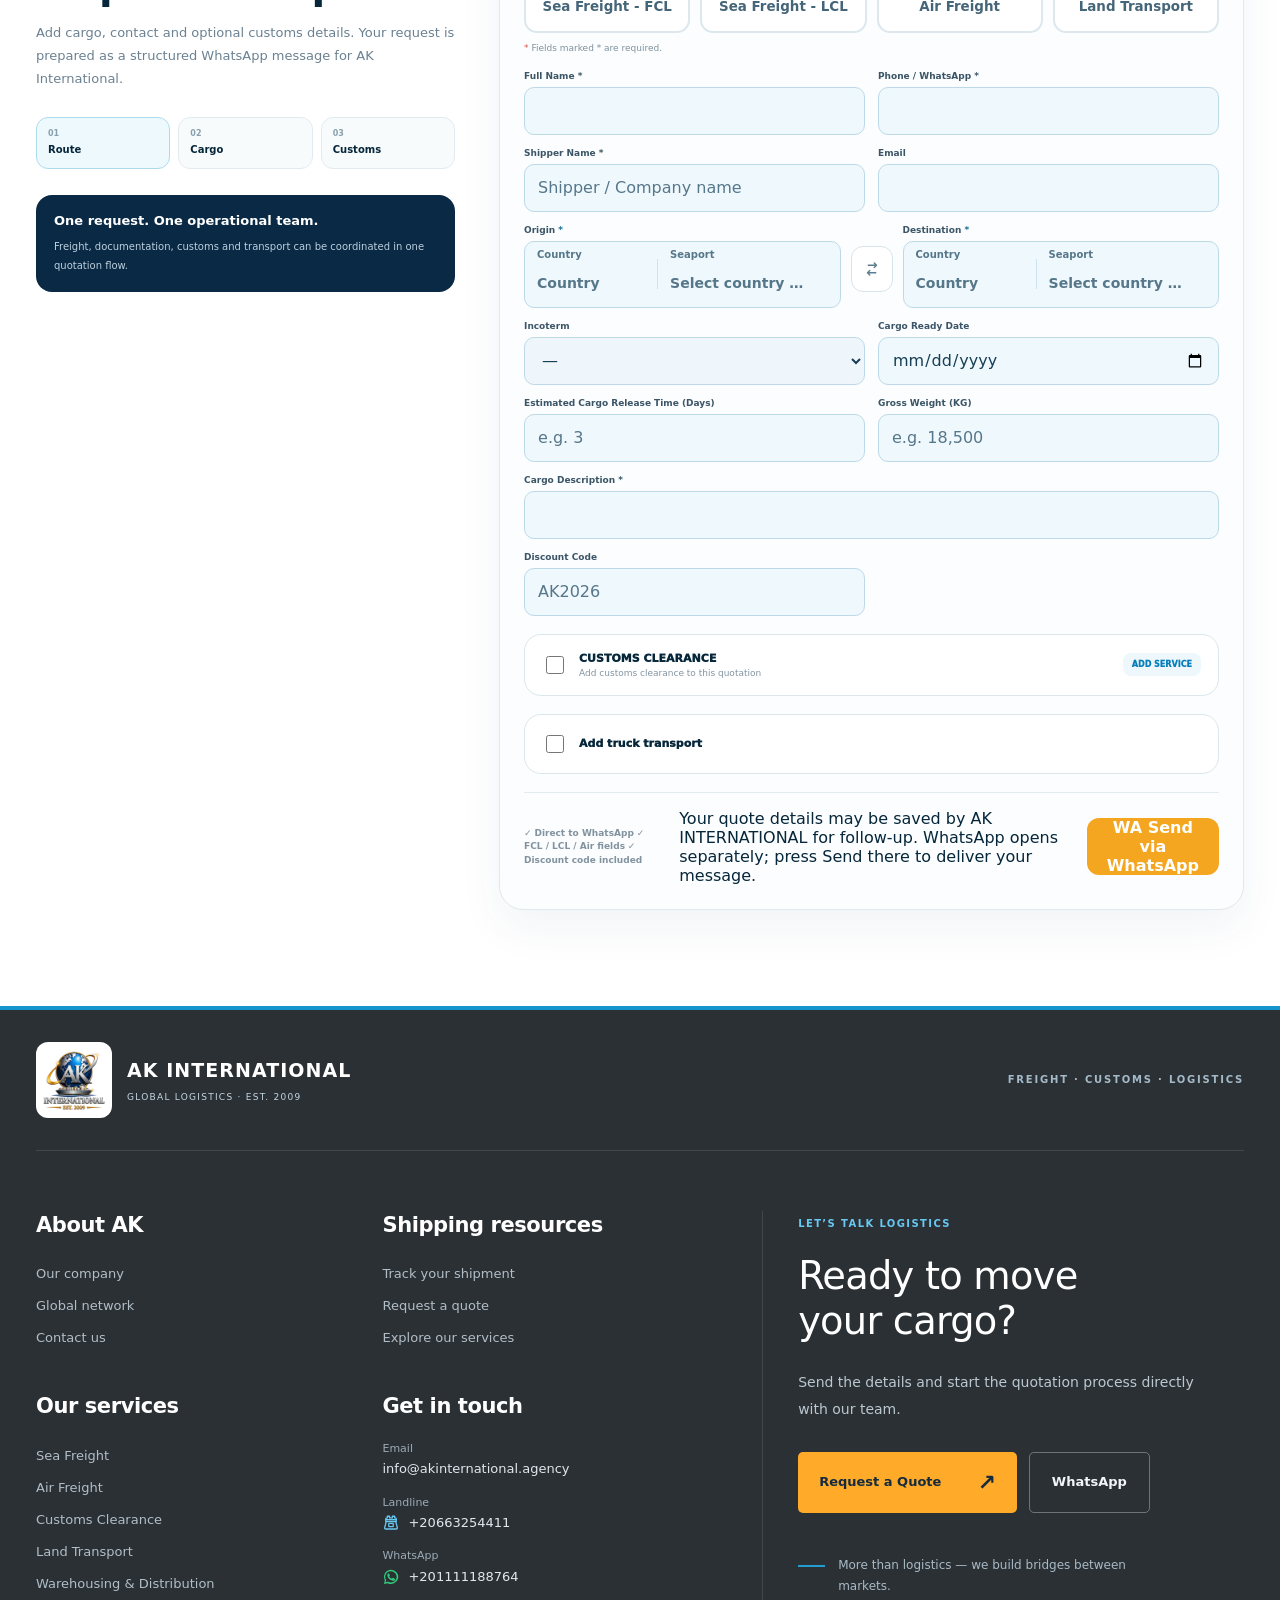
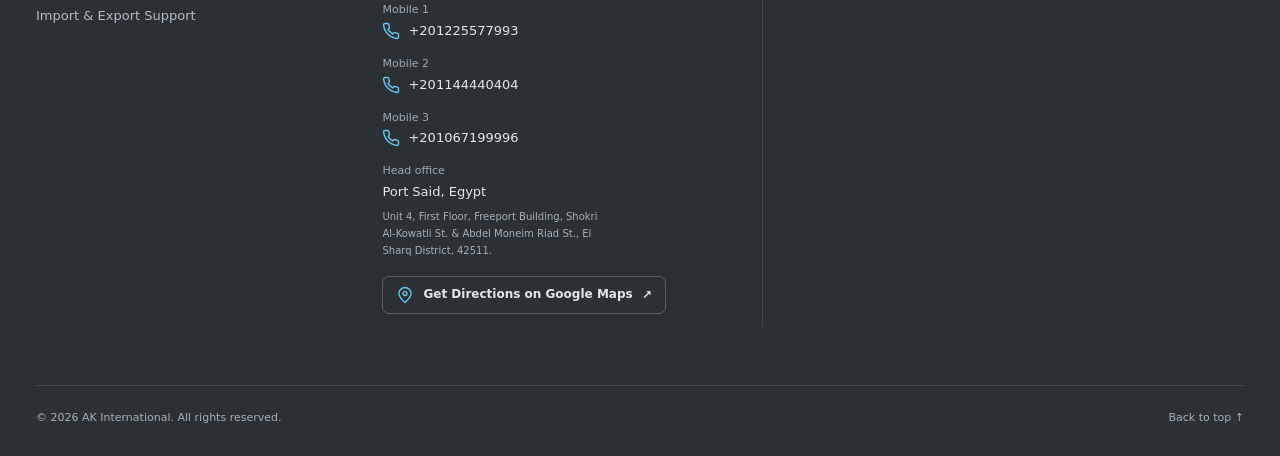
==== commit ecf7b440: "Add files via upload" ====
--- a/index.html
+++ b/index.html
@@ -77,6 +77,7 @@
 <link rel="preload" as="image" href="./assets/images/hero/ak-global-logistics.webp" fetchpriority="high"/>
 <link rel="stylesheet" href="./assets/css/hero-v473.css"/>
 <link rel="stylesheet" href="./assets/css/mobile-nav-v476.css"/>
+<link rel="stylesheet" href="./assets/css/hero-final-v477.css"/>
 </head>
 <body>
 <!-- AK International V3.0 — Digital Maritime Concept -->
@@ -174,7 +175,9 @@
 </g>
 </svg>
 </div>
+<div class="hero-media" aria-hidden="true"></div>
 <div class="container hero-inner">
+<div class="hero-top">
 <div class="hero-copy">
 <h1>
 <span data-t="heroLine1">International Freight Forwarding</span>
@@ -183,6 +186,7 @@
 <p data-t="heroText">Moving cargo across markets with clarity and control. Sea freight, air freight, customs clearance and integrated logistics solutions for importers, exporters and businesses.</p>
 </div>
 <div class="hero-primary-actions" aria-label="Quick actions"><a class="hero-action-quote" href="#quickQuote"><svg class="hero-quote-icon" width="19" height="19" viewBox="0 0 24 24" fill="none" stroke="currentColor" stroke-width="1.9" stroke-linecap="round" stroke-linejoin="round" aria-hidden="true"><path d="M12 19V5M5 12l7-7 7 7"/></svg><span data-t="quoteBtn">Get a Quote</span></a><a class="hero-action-track" href="#tracking"><svg class="hero-track-icon" width="20" height="20" viewBox="0 0 24 24" fill="none" stroke="currentColor" stroke-width="1.8" stroke-linecap="round" stroke-linejoin="round" aria-hidden="true"><path d="M3 14h18l-2.5 5h-13L3 14Z"/><path d="M6 14V9h12v5M10 9V5h4v4"/><path d="M2 21c1.5 0 1.5-1 3-1s1.5 1 3 1 1.5-1 3-1 1.5 1 3 1 1.5-1 3-1 1.5 1 3 1 1.5-1 3-1"/></svg><span data-t="navTrack">Track Shipment</span></a></div>
+</div><!-- /hero-top -->
 <div aria-label="Start a shipment quote" class="quick-quote" id="quickQuote">
 <div class="quick-quote-cell quick-mode-cell">
 <span class="quick-label" data-t="quickShipment">SHIPMENT</span>
--- a/assets/css/hero-final-v477.css
+++ b/assets/css/hero-final-v477.css
@@ -0,0 +1,185 @@
+/* AK INTERNATIONAL V4.77 — Approved bilingual hero composition.
+   Layout only: no changes to carrier tracking, quotation, language or backend logic.
+   Desktop: same original photo, opposite sides without mirroring map geography.
+   Mobile: full image width above content, no duplicate/blurred image layers. */
+
+/* Hero visual is an independent, decorative layer so RTL text height never changes
+   image positioning or the starting level of the shipment form. */
+.hero{
+  position:relative;
+  isolation:isolate;
+  overflow:hidden;
+  min-height:0;
+  padding:124px 0 38px;
+  background:linear-gradient(180deg,#052b4f 0%,#041e3a 65%,#031b35 100%);
+  color:#fff;
+}
+.hero::before,.hero::after{display:none!important}
+.hero .hero-world{display:none!important}
+.hero-media{
+  position:absolute;
+  z-index:0;
+  top:49px;
+  right:0;
+  left:auto;
+  width:min(73vw,1150px);
+  aspect-ratio:1264 / 843;
+  background-image:url('../images/hero/ak-global-logistics.webp');
+  background-size:100% 100%;
+  background-position:center;
+  background-repeat:no-repeat;
+  pointer-events:none;
+  -webkit-mask-image:linear-gradient(to right,transparent 0%,rgba(0,0,0,.28) 13%,#000 36%,#000 100%);
+  mask-image:linear-gradient(to right,transparent 0%,rgba(0,0,0,.28) 13%,#000 36%,#000 100%);
+}
+.hero-media::after{
+  content:"";position:absolute;inset:0;pointer-events:none;
+  background:linear-gradient(to top,#031b35 0%,rgba(3,27,53,0) 10%);
+}
+html[dir="rtl"] .hero-media{
+  right:auto;left:0;
+  -webkit-mask-image:linear-gradient(to left,transparent 0%,rgba(0,0,0,.28) 13%,#000 36%,#000 100%);
+  mask-image:linear-gradient(to left,transparent 0%,rgba(0,0,0,.28) 13%,#000 36%,#000 100%);
+}
+.hero .hero-inner{position:relative;z-index:1}
+.hero-top{
+  display:flex;
+  flex-direction:column;
+  align-items:stretch;
+  justify-content:center;
+  min-height:clamp(480px,40vw,560px);
+  padding-block:20px 24px;
+}
+.hero .hero-copy{
+  width:min(53%,700px);
+  max-width:700px;
+  margin:0;
+  text-align:start;
+}
+.hero .hero h1,.hero h1{
+  max-width:100%;
+  margin:0;
+  color:#fff;
+  font-size:clamp(42px,4vw,57px);
+  font-weight:900;
+  line-height:1.12;
+  letter-spacing:-.03em;
+  text-wrap:balance;
+}
+.hero h1 .hero-title-accent{
+  display:block;
+  margin-top:9px;
+  font-size:.75em;
+  line-height:1.24;
+  color:#ffbf27;
+}
+.hero .hero-copy>p{
+  max-width:620px;
+  margin:24px 0 0;
+  color:#e5eff8;
+  font-size:clamp(15px,1.17vw,17px);
+  font-weight:500;
+  line-height:1.73;
+  text-shadow:0 1px 2px rgba(0,16,36,.25);
+}
+.hero .hero-primary-actions{
+  justify-content:flex-start;
+  margin:29px 0 0;
+  gap:14px;
+}
+.hero .hero-primary-actions>a{
+  min-height:53px;
+  border-radius:14px;
+  padding:12px 23px;
+  font-size:15px;
+}
+.hero .hero-action-quote{background:#ffbb25;color:#09243d}
+.hero .hero-action-track{color:#fff;border-color:rgba(228,244,255,.9)}
+/* Fixed visual region above the quick quote in both locales. */
+.hero .quick-quote{
+  width:100%;margin:0 auto;
+  border-radius:25px;
+  background:#fff;
+  border-color:rgba(208,228,243,.9);
+  box-shadow:0 24px 54px rgba(0,13,32,.26);
+}
+.hero .quick-submit{background:#ffb922;color:#062846}
+.hero .quick-submit:hover{background:#ffca4a}
+.hero .hero-tracking-footlink{margin-top:18px}
+.hero .hero-proof{margin-top:26px}
+
+/* Arabic: keep the full original ship and globe, move them to the opposite side,
+   and align content to RTL without flipping/reversing the world map. */
+html[dir="rtl"] .hero .hero-copy{width:min(53%,700px);text-align:right}
+html[dir="rtl"] .hero h1{
+  font-family:"Noto Sans Arabic","Segoe UI",Tahoma,Arial,sans-serif;
+  font-size:clamp(42px,3.75vw,55px);
+  line-height:1.37;
+  letter-spacing:0;
+}
+html[dir="rtl"] .hero h1 .hero-title-accent{
+  font-size:.76em;line-height:1.43;margin-top:9px;
+}
+html[dir="rtl"] .hero .hero-copy>p{
+  max-width:610px;
+  font-size:clamp(15px,1.14vw,17px);
+  line-height:1.85;
+  margin:22px 0 0;
+}
+html[dir="rtl"] .hero .hero-primary-actions{justify-content:flex-start}
+
+@media(max-width:1100px){
+  .hero{padding-top:112px}
+  .hero-top{min-height:460px}
+  .hero-media{top:70px;width:75vw}
+  .hero .hero-copy,html[dir="rtl"] .hero .hero-copy{width:55%}
+  .hero h1{font-size:clamp(36px,4.3vw,49px)}
+  html[dir="rtl"] .hero h1{font-size:clamp(35px,4vw,48px)}
+}
+@media(max-width:900px){
+  .hero{padding-top:99px}
+  .hero-top{min-height:435px}
+  .hero-media{top:82px;width:79vw}
+  .hero .hero-copy,html[dir="rtl"] .hero .hero-copy{width:57%}
+  .hero h1{font-size:clamp(33px,4.65vw,43px)}
+  html[dir="rtl"] .hero h1{font-size:clamp(32px,4.4vw,42px)}
+  .hero .hero-copy>p,html[dir="rtl"] .hero .hero-copy>p{font-size:14px}
+  .hero .hero-primary-actions>a{min-height:46px;padding:10px 14px;font-size:13px}
+}
+@media(max-width:640px){
+  .hero{padding:86px 0 27px;background:#031e3d}
+  .hero-media,html[dir="rtl"] .hero-media{
+    top:77px;left:0;right:0;width:100%;
+    aspect-ratio:1264 / 843;
+    background-size:100% 100%;background-position:center;
+    -webkit-mask-image:linear-gradient(to bottom,#000 0%,#000 74%,transparent 100%);
+    mask-image:linear-gradient(to bottom,#000 0%,#000 74%,transparent 100%);
+  }
+  .hero-media::after{display:none}
+  /* Remove V4.73 mobile extra inset: art and content must not create a blank band. */
+  .hero .hero-inner{padding-top:0}
+  .hero-top{
+    min-height:0;
+    padding:clamp(218px,65vw,350px) 0 0;
+  }
+  .hero .hero-copy,html[dir="rtl"] .hero .hero-copy{
+    width:100%;max-width:100%;text-align:start;
+  }
+  .hero h1{font-size:clamp(30px,8.05vw,42px);line-height:1.16}
+  .hero h1 .hero-title-accent{font-size:.78em;line-height:1.34;margin-top:8px}
+  html[dir="rtl"] .hero h1{font-size:clamp(30px,7.9vw,39px);line-height:1.33}
+  html[dir="rtl"] .hero h1 .hero-title-accent{font-size:.77em;line-height:1.45}
+  .hero .hero-copy>p,html[dir="rtl"] .hero .hero-copy>p{
+    font-size:13.5px;line-height:1.75;margin-top:15px;
+  }
+  .hero .hero-primary-actions{display:grid;grid-template-columns:repeat(2,minmax(0,1fr));gap:9px;margin:19px 0 0}
+  .hero .hero-primary-actions>a{min-width:0;min-height:45px;padding:10px 7px;font-size:12px;border-radius:11px}
+  .hero .quick-quote{margin-top:24px;padding:11px;border-radius:19px}
+  .hero .hero-tracking-footlink{margin-top:16px}
+  .hero .hero-proof{margin-top:20px}
+}
+@media(max-width:360px){
+  .hero .hero-primary-actions>a{font-size:11px}
+  html[dir="rtl"] .hero h1{font-size:29px}
+}
+@media(prefers-reduced-motion:reduce){.hero .hero-primary-actions>a{transition:none}}
